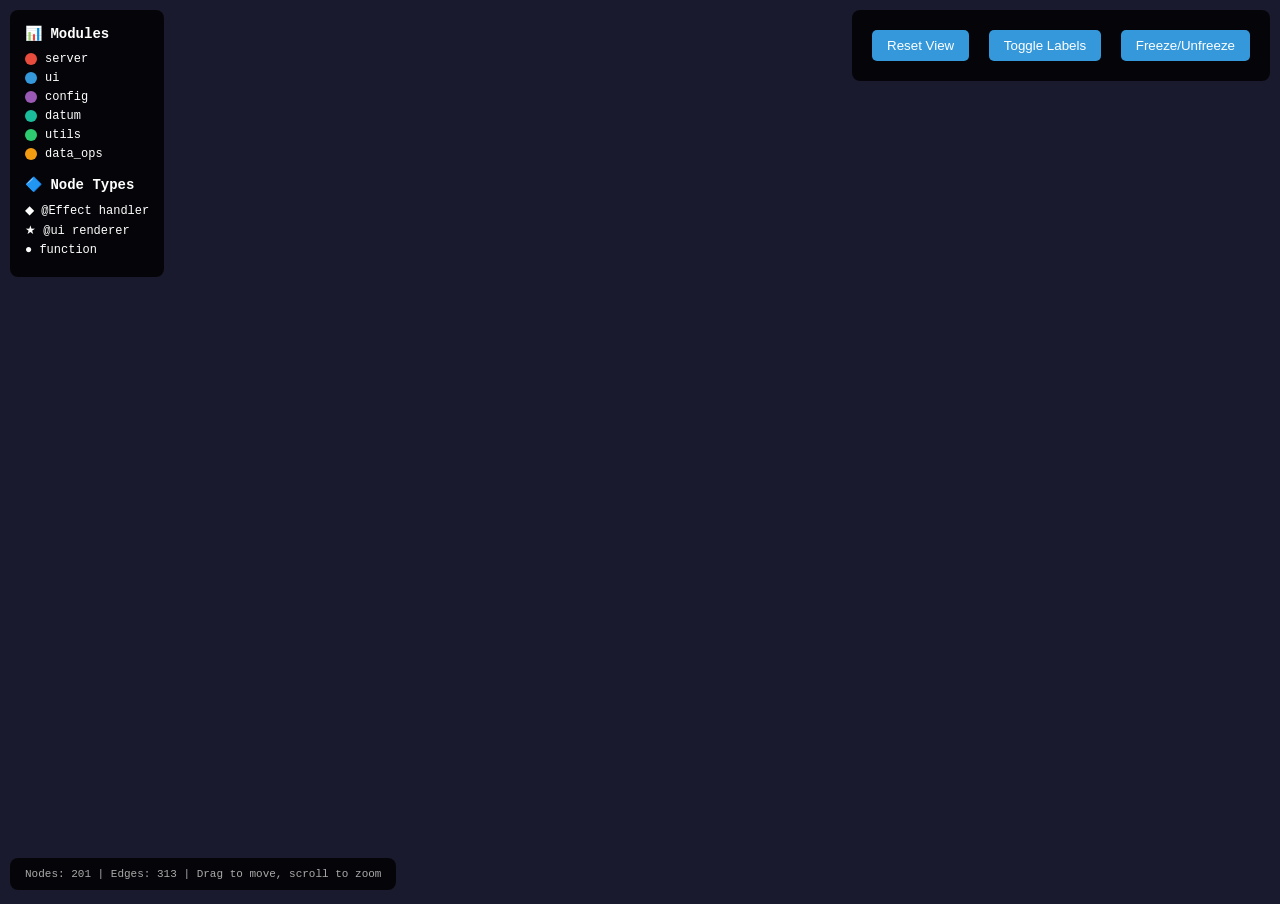
==== qcmetric/app_graph.html @ 16277277 "docs: adding tooling and qc checks for function relations" ====
<!DOCTYPE html>
<html>
<head>
    <meta charset="utf-8">
    <title>App Function Graph - datumTableEditor</title>
    <script src="https://d3js.org/d3.v7.min.js"></script>
    <style>
        body {
            margin: 0;
            background: #1a1a2e;
            font-family: 'Segoe UI', monospace;
            overflow: hidden;
        }
        #graph {
            width: 100vw;
            height: 100vh;
        }
        .node {
            cursor: pointer;
        }
        .node text {
            font-size: 10px;
            fill: white;
            pointer-events: none;
        }
        .link {
            stroke: #555;
            stroke-opacity: 0.6;
            fill: none;
        }
        .tooltip {
            position: absolute;
            background: rgba(0,0,0,0.9);
            color: white;
            padding: 10px;
            border-radius: 5px;
            font-size: 12px;
            pointer-events: none;
            max-width: 300px;
        }
        #legend {
            position: fixed;
            top: 10px;
            left: 10px;
            background: rgba(0,0,0,0.8);
            padding: 15px;
            border-radius: 8px;
            color: white;
            font-size: 12px;
            z-index: 100;
        }
        #legend h3 {
            margin: 0 0 10px 0;
            font-size: 14px;
        }
        .legend-item {
            display: flex;
            align-items: center;
            margin: 5px 0;
        }
        .legend-color {
            width: 12px;
            height: 12px;
            border-radius: 50%;
            margin-right: 8px;
        }
        #controls {
            position: fixed;
            top: 10px;
            right: 10px;
            background: rgba(0,0,0,0.8);
            padding: 15px;
            border-radius: 8px;
            color: white;
            z-index: 100;
        }
        #controls button {
            background: #3498db;
            border: none;
            color: white;
            padding: 8px 15px;
            margin: 5px;
            border-radius: 5px;
            cursor: pointer;
        }
        #controls button:hover {
            background: #2980b9;
        }
        #stats {
            position: fixed;
            bottom: 10px;
            left: 10px;
            background: rgba(0,0,0,0.8);
            padding: 10px 15px;
            border-radius: 8px;
            color: #aaa;
            font-size: 11px;
        }
    </style>
</head>
<body>
    <div id="legend">
        <h3>📊 Modules</h3>
        <div class="legend-item"><div class="legend-color" style="background:#e74c3c"></div>server</div>
        <div class="legend-item"><div class="legend-color" style="background:#3498db"></div>ui</div>
        <div class="legend-item"><div class="legend-color" style="background:#9b59b6"></div>config</div>
        <div class="legend-item"><div class="legend-color" style="background:#1abc9c"></div>datum</div>
        <div class="legend-item"><div class="legend-color" style="background:#2ecc71"></div>utils</div>
        <div class="legend-item"><div class="legend-color" style="background:#f39c12"></div>data_ops</div>
        <h3 style="margin-top:15px">🔷 Node Types</h3>
        <div class="legend-item">◆ @Effect handler</div>
        <div class="legend-item">★ @ui renderer</div>
        <div class="legend-item">● function</div>
    </div>
    
    <div id="controls">
        <button onclick="resetZoom()">Reset View</button>
        <button onclick="toggleLabels()">Toggle Labels</button>
        <button onclick="togglePhysics()">Freeze/Unfreeze</button>
    </div>
    
    <div id="stats">
        Nodes: 201 | Edges: 313 | Drag to move, scroll to zoom
    </div>
    
    <svg id="graph"></svg>
    <div class="tooltip" style="display:none"></div>
    
    <script>
        const data = {"nodes": [{"id": "server.create_server", "label": "create_server", "module": "server", "type": "default", "color": "#e74c3c", "decorators": [], "line": 70}, {"id": "server.load_modifications_log", "label": "load_modifications_log", "module": "server", "type": "default", "color": "#e74c3c", "decorators": [], "line": 98}, {"id": "server.load_data_from_source", "label": "load_data_from_source", "module": "server", "type": "default", "color": "#e74c3c", "decorators": [], "line": 101}, {"id": "server.save_ui_state", "label": "save_ui_state", "module": "server", "type": "default", "color": "#e74c3c", "decorators": [], "line": 104}, {"id": "server.load_ui_state", "label": "load_ui_state", "module": "server", "type": "default", "color": "#e74c3c", "decorators": [], "line": 108}, {"id": "server._get_selected_pks", "label": "_get_selected_pks", "module": "server", "type": "private", "color": "#e74c3c", "decorators": [], "line": 194}, {"id": "server._save_status_to_db", "label": "_save_status_to_db", "module": "server", "type": "private", "color": "#e74c3c", "decorators": [], "line": 209}, {"id": "server._get_row_status", "label": "_get_row_status", "module": "server", "type": "private", "color": "#e74c3c", "decorators": [], "line": 225}, {"id": "server._get_status_counts", "label": "_get_status_counts", "module": "server", "type": "private", "color": "#e74c3c", "decorators": [], "line": 238}, {"id": "server._get_modification_summary", "label": "_get_modification_summary", "module": "server", "type": "private", "color": "#e74c3c", "decorators": [], "line": 243}, {"id": "server._get_filtered_rows", "label": "_get_filtered_rows", "module": "server", "type": "private", "color": "#e74c3c", "decorators": [], "line": 248}, {"id": "server._save_presets", "label": "_save_presets", "module": "server", "type": "private", "color": "#e74c3c", "decorators": [], "line": 272}, {"id": "server._save_active_preset", "label": "_save_active_preset", "module": "server", "type": "private", "color": "#e74c3c", "decorators": [], "line": 275}, {"id": "server._namespace_holder", "label": "_namespace_holder", "module": "server", "type": "render", "color": "#e74c3c", "decorators": ["ui"], "line": 280}, {"id": "server.data_summary", "label": "data_summary", "module": "server", "type": "default", "color": "#e74c3c", "decorators": ["text"], "line": 292}, {"id": "server.stats_histogram", "label": "stats_histogram", "module": "server", "type": "render", "color": "#e74c3c", "decorators": ["ui"], "line": 298}, {"id": "server.current_preset_name", "label": "current_preset_name", "module": "server", "type": "default", "color": "#e74c3c", "decorators": ["text"], "line": 319}, {"id": "server._refresh_presets", "label": "_refresh_presets", "module": "server", "type": "effect", "color": "#e74c3c", "decorators": ["Effect"], "line": 325}, {"id": "server.preset_menu_items", "label": "preset_menu_items", "module": "server", "type": "render", "color": "#e74c3c", "decorators": ["ui"], "line": 340}, {"id": "server.available_columns_modal", "label": "available_columns_modal", "module": "server", "type": "render", "color": "#e74c3c", "decorators": ["ui"], "line": 351}, {"id": "server._update_column_order", "label": "_update_column_order", "module": "server", "type": "effect", "color": "#e74c3c", "decorators": ["Effect"], "line": 359}, {"id": "server._add_column", "label": "_add_column", "module": "server", "type": "effect", "color": "#e74c3c", "decorators": ["Effect"], "line": 367}, {"id": "server._remove_column", "label": "_remove_column", "module": "server", "type": "effect", "color": "#e74c3c", "decorators": ["Effect"], "line": 375}, {"id": "server._sort_column", "label": "_sort_column", "module": "server", "type": "effect", "color": "#e74c3c", "decorators": ["Effect"], "line": 383}, {"id": "server._reset_columns", "label": "_reset_columns", "module": "server", "type": "effect", "color": "#e74c3c", "decorators": ["Effect"], "line": 405}, {"id": "server._update_column_widths", "label": "_update_column_widths", "module": "server", "type": "effect", "color": "#e74c3c", "decorators": ["Effect"], "line": 414}, {"id": "server._load_preset", "label": "_load_preset", "module": "server", "type": "effect", "color": "#e74c3c", "decorators": ["Effect"], "line": 422}, {"id": "server._save_preset", "label": "_save_preset", "module": "server", "type": "effect", "color": "#e74c3c", "decorators": ["Effect"], "line": 443}, {"id": "server._save_current_layout", "label": "_save_current_layout", "module": "server", "type": "effect", "color": "#e74c3c", "decorators": ["Effect"], "line": 458}, {"id": "server._delete_preset", "label": "_delete_preset", "module": "server", "type": "effect", "color": "#e74c3c", "decorators": ["Effect"], "line": 472}, {"id": "server.copy_column_list", "label": "copy_column_list", "module": "server", "type": "render", "color": "#e74c3c", "decorators": ["ui"], "line": 493}, {"id": "server._handle_copy_request", "label": "_handle_copy_request", "module": "server", "type": "effect", "color": "#e74c3c", "decorators": ["Effect"], "line": 502}, {"id": "server.dynamic_filters", "label": "dynamic_filters", "module": "server", "type": "render", "color": "#e74c3c", "decorators": ["ui"], "line": 520}, {"id": "server.available_filter_columns", "label": "available_filter_columns", "module": "server", "type": "render", "color": "#e74c3c", "decorators": ["ui"], "line": 526}, {"id": "server._add_filter", "label": "_add_filter", "module": "server", "type": "effect", "color": "#e74c3c", "decorators": ["Effect"], "line": 536}, {"id": "server._remove_filter", "label": "_remove_filter", "module": "server", "type": "effect", "color": "#e74c3c", "decorators": ["Effect"], "line": 544}, {"id": "server._watch_filter_changes", "label": "_watch_filter_changes", "module": "server", "type": "effect", "color": "#e74c3c", "decorators": ["Effect"], "line": 551}, {"id": "server.pagination_controls", "label": "pagination_controls", "module": "server", "type": "render", "color": "#e74c3c", "decorators": ["ui"], "line": 563}, {"id": "server._sync_rows_per_page", "label": "_sync_rows_per_page", "module": "server", "type": "effect", "color": "#e74c3c", "decorators": ["Effect"], "line": 577}, {"id": "server._first_page", "label": "_first_page", "module": "server", "type": "effect", "color": "#e74c3c", "decorators": ["Effect"], "line": 594}, {"id": "server._prev_page", "label": "_prev_page", "module": "server", "type": "effect", "color": "#e74c3c", "decorators": ["Effect"], "line": 608}, {"id": "server._next_page", "label": "_next_page", "module": "server", "type": "effect", "color": "#e74c3c", "decorators": ["Effect"], "line": 625}, {"id": "server._last_page", "label": "_last_page", "module": "server", "type": "effect", "color": "#e74c3c", "decorators": ["Effect"], "line": 647}, {"id": "server._page_jump", "label": "_page_jump", "module": "server", "type": "effect", "color": "#e74c3c", "decorators": ["Effect"], "line": 666}, {"id": "server._handle_search", "label": "_handle_search", "module": "server", "type": "effect", "color": "#e74c3c", "decorators": ["Effect"], "line": 691}, {"id": "server._reset_page_on_filter_change", "label": "_reset_page_on_filter_change", "module": "server", "type": "effect", "color": "#e74c3c", "decorators": ["Effect"], "line": 700}, {"id": "server.table_container", "label": "table_container", "module": "server", "type": "render", "color": "#e74c3c", "decorators": ["ui"], "line": 718}, {"id": "server.approval_status_ui", "label": "approval_status_ui", "module": "server", "type": "render", "color": "#e74c3c", "decorators": ["ui"], "line": 741}, {"id": "server.modifications_log_ui", "label": "modifications_log_ui", "module": "server", "type": "render", "color": "#e74c3c", "decorators": ["ui"], "line": 746}, {"id": "server._handle_undo", "label": "_handle_undo", "module": "server", "type": "effect", "color": "#e74c3c", "decorators": ["Effect"], "line": 752}, {"id": "server._handle_cell_edit", "label": "_handle_cell_edit", "module": "server", "type": "effect", "color": "#e74c3c", "decorators": ["Effect"], "line": 770}, {"id": "server._save_modifications", "label": "_save_modifications", "module": "server", "type": "effect", "color": "#e74c3c", "decorators": ["Effect"], "line": 812}, {"id": "server._export_status_report", "label": "_export_status_report", "module": "server", "type": "effect", "color": "#e74c3c", "decorators": ["Effect"], "line": 822}, {"id": "server.export_btn", "label": "export_btn", "module": "server", "type": "default", "color": "#e74c3c", "decorators": [], "line": 829}, {"id": "server._reload_data", "label": "_reload_data", "module": "server", "type": "effect", "color": "#e74c3c", "decorators": ["Effect"], "line": 850}, {"id": "server._approve_data", "label": "_approve_data", "module": "server", "type": "effect", "color": "#e74c3c", "decorators": ["Effect"], "line": 860}, {"id": "server._reject_data", "label": "_reject_data", "module": "server", "type": "effect", "color": "#e74c3c", "decorators": ["Effect"], "line": 890}, {"id": "server._clear_approval", "label": "_clear_approval", "module": "server", "type": "effect", "color": "#e74c3c", "decorators": ["Effect"], "line": 919}, {"id": "ui._load_css_files", "label": "_load_css_files", "module": "ui", "type": "private", "color": "#3498db", "decorators": [], "line": 10}, {"id": "ui._load_js_files", "label": "_load_js_files", "module": "ui", "type": "private", "color": "#3498db", "decorators": [], "line": 33}, {"id": "ui.create_app_ui", "label": "create_app_ui", "module": "ui", "type": "default", "color": "#3498db", "decorators": [], "line": 56}, {"id": "config._format_table_name", "label": "_format_table_name", "module": "config", "type": "private", "color": "#9b59b6", "decorators": [], "line": 17}, {"id": "config.ensure_data_dir", "label": "ensure_data_dir", "module": "config", "type": "default", "color": "#9b59b6", "decorators": [], "line": 40}, {"id": "config._load_initial_data", "label": "_load_initial_data", "module": "config", "type": "private", "color": "#9b59b6", "decorators": [], "line": 54}, {"id": "config.load_data_from_source", "label": "load_data_from_source", "module": "config", "type": "default", "color": "#9b59b6", "decorators": [], "line": 61}, {"id": "config._get_datum_client", "label": "_get_datum_client", "module": "config", "type": "private", "color": "#9b59b6", "decorators": [], "line": 69}, {"id": "config._execute_sql_via_datum", "label": "_execute_sql_via_datum", "module": "config", "type": "private", "color": "#9b59b6", "decorators": [], "line": 83}, {"id": "config._load_from_datum", "label": "_load_from_datum", "module": "config", "type": "private", "color": "#9b59b6", "decorators": [], "line": 95}, {"id": "config._load_from_database", "label": "_load_from_database", "module": "config", "type": "private", "color": "#9b59b6", "decorators": [], "line": 166}, {"id": "config._get_display_columns", "label": "_get_display_columns", "module": "config", "type": "private", "color": "#9b59b6", "decorators": [], "line": 252}, {"id": "config._get_modifications_log_path", "label": "_get_modifications_log_path", "module": "config", "type": "private", "color": "#9b59b6", "decorators": [], "line": 280}, {"id": "config.load_modifications_log", "label": "load_modifications_log", "module": "config", "type": "default", "color": "#9b59b6", "decorators": [], "line": 292}, {"id": "config._aggregate_approval_rejection_entries", "label": "_aggregate_approval_rejection_entries", "module": "config", "type": "private", "color": "#9b59b6", "decorators": [], "line": 299}, {"id": "config._load_modifications_from_datum", "label": "_load_modifications_from_datum", "module": "config", "type": "private", "color": "#9b59b6", "decorators": [], "line": 359}, {"id": "config._load_modifications_from_db", "label": "_load_modifications_from_db", "module": "config", "type": "private", "color": "#9b59b6", "decorators": [], "line": 408}, {"id": "config.save_modification_to_db", "label": "save_modification_to_db", "module": "config", "type": "default", "color": "#9b59b6", "decorators": [], "line": 459}, {"id": "config._save_modification_to_datum", "label": "_save_modification_to_datum", "module": "config", "type": "private", "color": "#9b59b6", "decorators": [], "line": 502}, {"id": "config.mark_modification_undone_in_db", "label": "mark_modification_undone_in_db", "module": "config", "type": "default", "color": "#9b59b6", "decorators": [], "line": 532}, {"id": "config._mark_modification_undone_in_datum", "label": "_mark_modification_undone_in_datum", "module": "config", "type": "private", "color": "#9b59b6", "decorators": [], "line": 561}, {"id": "config.update_data_in_db", "label": "update_data_in_db", "module": "config", "type": "default", "color": "#9b59b6", "decorators": [], "line": 574}, {"id": "config._update_data_via_datum", "label": "_update_data_via_datum", "module": "config", "type": "private", "color": "#9b59b6", "decorators": [], "line": 611}, {"id": "config.get_modification_status", "label": "get_modification_status", "module": "config", "type": "default", "color": "#9b59b6", "decorators": [], "line": 644}, {"id": "config.get_all_modification_statuses", "label": "get_all_modification_statuses", "module": "config", "type": "default", "color": "#9b59b6", "decorators": [], "line": 694}, {"id": "config.save_ui_state", "label": "save_ui_state", "module": "config", "type": "default", "color": "#9b59b6", "decorators": [], "line": 763}, {"id": "config.load_ui_state", "label": "load_ui_state", "module": "config", "type": "default", "color": "#9b59b6", "decorators": [], "line": 801}, {"id": "config_instance._format_table_name", "label": "_format_table_name", "module": "config_instance", "type": "private", "color": "#8e44ad", "decorators": [], "line": 18}, {"id": "config_instance.load_config_instance", "label": "load_config_instance", "module": "config_instance", "type": "default", "color": "#8e44ad", "decorators": [], "line": 1665}, {"id": "config_instance.__post_init__", "label": "__post_init__", "module": "config_instance", "type": "private", "color": "#8e44ad", "decorators": [], "line": 53}, {"id": "config_instance._get_engine", "label": "_get_engine", "module": "config_instance", "type": "private", "color": "#8e44ad", "decorators": [], "line": 57}, {"id": "config_instance._load_all", "label": "_load_all", "module": "config_instance", "type": "private", "color": "#8e44ad", "decorators": [], "line": 66}, {"id": "config_instance.ensure_data_dir", "label": "ensure_data_dir", "module": "config_instance", "type": "default", "color": "#8e44ad", "decorators": [], "line": 95}, {"id": "config_instance._load_data", "label": "_load_data", "module": "config_instance", "type": "private", "color": "#8e44ad", "decorators": [], "line": 107}, {"id": "config_instance.invalidate_data_cache", "label": "invalidate_data_cache", "module": "config_instance", "type": "default", "color": "#8e44ad", "decorators": [], "line": 127}, {"id": "config_instance._load_from_database", "label": "_load_from_database", "module": "config_instance", "type": "private", "color": "#8e44ad", "decorators": [], "line": 132}, {"id": "config_instance._apply_field_modifications", "label": "_apply_field_modifications", "module": "config_instance", "type": "private", "color": "#8e44ad", "decorators": [], "line": 187}, {"id": "config_instance.get_edited_cells", "label": "get_edited_cells", "module": "config_instance", "type": "default", "color": "#8e44ad", "decorators": [], "line": 289}, {"id": "config_instance.is_cell_edited", "label": "is_cell_edited", "module": "config_instance", "type": "default", "color": "#8e44ad", "decorators": [], "line": 293}, {"id": "config_instance.get_original_value", "label": "get_original_value", "module": "config_instance", "type": "default", "color": "#8e44ad", "decorators": [], "line": 298}, {"id": "config_instance._load_from_datum", "label": "_load_from_datum", "module": "config_instance", "type": "private", "color": "#8e44ad", "decorators": [], "line": 306}, {"id": "config_instance._apply_field_modifications_datum", "label": "_apply_field_modifications_datum", "module": "config_instance", "type": "private", "color": "#8e44ad", "decorators": [], "line": 362}, {"id": "config_instance._get_display_columns", "label": "_get_display_columns", "module": "config_instance", "type": "private", "color": "#8e44ad", "decorators": [], "line": 468}, {"id": "config_instance.load_modifications_log", "label": "load_modifications_log", "module": "config_instance", "type": "default", "color": "#8e44ad", "decorators": [], "line": 474}, {"id": "config_instance.invalidate_mods_cache", "label": "invalidate_mods_cache", "module": "config_instance", "type": "default", "color": "#8e44ad", "decorators": [], "line": 501}, {"id": "config_instance._load_modifications_from_datum", "label": "_load_modifications_from_datum", "module": "config_instance", "type": "private", "color": "#8e44ad", "decorators": [], "line": 506}, {"id": "config_instance._load_modifications_from_db", "label": "_load_modifications_from_db", "module": "config_instance", "type": "private", "color": "#8e44ad", "decorators": [], "line": 558}, {"id": "config_instance._aggregate_approval_rejection_entries", "label": "_aggregate_approval_rejection_entries", "module": "config_instance", "type": "private", "color": "#8e44ad", "decorators": [], "line": 606}, {"id": "config_instance.reload_data", "label": "reload_data", "module": "config_instance", "type": "default", "color": "#8e44ad", "decorators": [], "line": 654}, {"id": "config_instance.save_modification_to_db", "label": "save_modification_to_db", "module": "config_instance", "type": "default", "color": "#8e44ad", "decorators": [], "line": 660}, {"id": "config_instance._save_modification_to_datum", "label": "_save_modification_to_datum", "module": "config_instance", "type": "private", "color": "#8e44ad", "decorators": [], "line": 705}, {"id": "config_instance.mark_modification_undone_in_db", "label": "mark_modification_undone_in_db", "module": "config_instance", "type": "default", "color": "#8e44ad", "decorators": [], "line": 772}, {"id": "config_instance._mark_modification_undone_datum", "label": "_mark_modification_undone_datum", "module": "config_instance", "type": "private", "color": "#8e44ad", "decorators": [], "line": 803}, {"id": "config_instance.cleanup_corrupted_modifications", "label": "cleanup_corrupted_modifications", "module": "config_instance", "type": "default", "color": "#8e44ad", "decorators": [], "line": 833}, {"id": "config_instance._cleanup_corrupted_modifications_datum", "label": "_cleanup_corrupted_modifications_datum", "module": "config_instance", "type": "private", "color": "#8e44ad", "decorators": [], "line": 842}, {"id": "config_instance.update_data_in_db", "label": "update_data_in_db", "module": "config_instance", "type": "default", "color": "#8e44ad", "decorators": [], "line": 892}, {"id": "config_instance._update_data_in_datum", "label": "_update_data_in_datum", "module": "config_instance", "type": "private", "color": "#8e44ad", "decorators": [], "line": 932}, {"id": "config_instance._ensure_state_table_exists", "label": "_ensure_state_table_exists", "module": "config_instance", "type": "private", "color": "#8e44ad", "decorators": [], "line": 975}, {"id": "config_instance._ensure_state_table_exists_datum", "label": "_ensure_state_table_exists_datum", "module": "config_instance", "type": "private", "color": "#8e44ad", "decorators": [], "line": 1030}, {"id": "config_instance.save_ui_state", "label": "save_ui_state", "module": "config_instance", "type": "default", "color": "#8e44ad", "decorators": [], "line": 1091}, {"id": "config_instance._save_ui_state_datum", "label": "_save_ui_state_datum", "module": "config_instance", "type": "private", "color": "#8e44ad", "decorators": [], "line": 1158}, {"id": "config_instance.load_ui_state", "label": "load_ui_state", "module": "config_instance", "type": "default", "color": "#8e44ad", "decorators": [], "line": 1220}, {"id": "config_instance._load_ui_state_datum", "label": "_load_ui_state_datum", "module": "config_instance", "type": "private", "color": "#8e44ad", "decorators": [], "line": 1279}, {"id": "config_instance._get_preset_table_name", "label": "_get_preset_table_name", "module": "config_instance", "type": "private", "color": "#8e44ad", "decorators": [], "line": 1335}, {"id": "config_instance._ensure_preset_table_exists", "label": "_ensure_preset_table_exists", "module": "config_instance", "type": "private", "color": "#8e44ad", "decorators": [], "line": 1351}, {"id": "config_instance._ensure_preset_table_exists_datum", "label": "_ensure_preset_table_exists_datum", "module": "config_instance", "type": "private", "color": "#8e44ad", "decorators": [], "line": 1383}, {"id": "config_instance.save_preset", "label": "save_preset", "module": "config_instance", "type": "default", "color": "#8e44ad", "decorators": [], "line": 1418}, {"id": "config_instance._save_preset_datum", "label": "_save_preset_datum", "module": "config_instance", "type": "private", "color": "#8e44ad", "decorators": [], "line": 1463}, {"id": "config_instance.get_presets", "label": "get_presets", "module": "config_instance", "type": "default", "color": "#8e44ad", "decorators": [], "line": 1518}, {"id": "config_instance._get_presets_datum", "label": "_get_presets_datum", "module": "config_instance", "type": "private", "color": "#8e44ad", "decorators": [], "line": 1557}, {"id": "config_instance.delete_preset", "label": "delete_preset", "module": "config_instance", "type": "default", "color": "#8e44ad", "decorators": [], "line": 1603}, {"id": "config_instance._delete_preset_datum", "label": "_delete_preset_datum", "module": "config_instance", "type": "private", "color": "#8e44ad", "decorators": [], "line": 1629}, {"id": "config_instance.get_default_preset", "label": "get_default_preset", "module": "config_instance", "type": "default", "color": "#8e44ad", "decorators": [], "line": 1656}, {"id": "datum.__init__", "label": "__init__", "module": "datum", "type": "private", "color": "#1abc9c", "decorators": [], "line": 113}, {"id": "datum._call_proxy", "label": "_call_proxy", "module": "datum", "type": "private", "color": "#1abc9c", "decorators": [], "line": 128}, {"id": "datum.execute_sql", "label": "execute_sql", "module": "datum", "type": "default", "color": "#1abc9c", "decorators": [], "line": 164}, {"id": "table_utils.build_draggable_header_cell", "label": "build_draggable_header_cell", "module": "table_utils", "type": "default", "color": "#2ecc71", "decorators": [], "line": 12}, {"id": "table_utils.build_table_header", "label": "build_table_header", "module": "table_utils", "type": "default", "color": "#2ecc71", "decorators": [], "line": 38}, {"id": "table_utils.build_status_badge", "label": "build_status_badge", "module": "table_utils", "type": "default", "color": "#2ecc71", "decorators": [], "line": 61}, {"id": "table_utils.build_table_row", "label": "build_table_row", "module": "table_utils", "type": "default", "color": "#2ecc71", "decorators": [], "line": 72}, {"id": "table_utils.build_table_body", "label": "build_table_body", "module": "table_utils", "type": "default", "color": "#2ecc71", "decorators": [], "line": 134}, {"id": "table_utils.build_data_table", "label": "build_data_table", "module": "table_utils", "type": "default", "color": "#2ecc71", "decorators": [], "line": 148}, {"id": "table_utils.build_table_container", "label": "build_table_container", "module": "table_utils", "type": "default", "color": "#2ecc71", "decorators": [], "line": 155}, {"id": "pagination_utils.build_rows_per_page_selector", "label": "build_rows_per_page_selector", "module": "pagination_utils", "type": "default", "color": "#27ae60", "decorators": [], "line": 8}, {"id": "pagination_utils.build_pagination_controls_all", "label": "build_pagination_controls_all", "module": "pagination_utils", "type": "default", "color": "#27ae60", "decorators": [], "line": 28}, {"id": "pagination_utils.build_pagination_controls_paged", "label": "build_pagination_controls_paged", "module": "pagination_utils", "type": "default", "color": "#27ae60", "decorators": [], "line": 37}, {"id": "data_operations._get_row_pk", "label": "_get_row_pk", "module": "data_operations", "type": "private", "color": "#f39c12", "decorators": [], "line": 25}, {"id": "data_operations._pk_to_string", "label": "_pk_to_string", "module": "data_operations", "type": "private", "color": "#f39c12", "decorators": [], "line": 49}, {"id": "data_operations.perform_undo", "label": "perform_undo", "module": "data_operations", "type": "default", "color": "#f39c12", "decorators": [], "line": 63}, {"id": "data_operations.perform_cell_edit", "label": "perform_cell_edit", "module": "data_operations", "type": "default", "color": "#f39c12", "decorators": [], "line": 174}, {"id": "data_operations.save_modifications_to_file", "label": "save_modifications_to_file", "module": "data_operations", "type": "default", "color": "#f39c12", "decorators": [], "line": 247}, {"id": "data_operations.save_log_to_file", "label": "save_log_to_file", "module": "data_operations", "type": "default", "color": "#f39c12", "decorators": [], "line": 270}, {"id": "data_operations.export_csv", "label": "export_csv", "module": "data_operations", "type": "default", "color": "#f39c12", "decorators": [], "line": 280}, {"id": "data_operations.export_status_report", "label": "export_status_report", "module": "data_operations", "type": "default", "color": "#f39c12", "decorators": [], "line": 291}, {"id": "data_operations.create_approval_entry", "label": "create_approval_entry", "module": "data_operations", "type": "default", "color": "#f39c12", "decorators": [], "line": 315}, {"id": "data_operations.create_rejection_entry", "label": "create_rejection_entry", "module": "data_operations", "type": "default", "color": "#f39c12", "decorators": [], "line": 334}, {"id": "data_operations.get_selected_row_indices", "label": "get_selected_row_indices", "module": "data_operations", "type": "default", "color": "#f39c12", "decorators": [], "line": 353}, {"id": "data_operations.get_copy_column_values", "label": "get_copy_column_values", "module": "data_operations", "type": "default", "color": "#f39c12", "decorators": [], "line": 365}, {"id": "data_operations.get_paginated_indices", "label": "get_paginated_indices", "module": "data_operations", "type": "default", "color": "#f39c12", "decorators": [], "line": 389}, {"id": "data_operations.calculate_pagination", "label": "calculate_pagination", "module": "data_operations", "type": "default", "color": "#f39c12", "decorators": [], "line": 404}, {"id": "filter_utils.get_filtered_rows", "label": "get_filtered_rows", "module": "filter_utils", "type": "default", "color": "#e67e22", "decorators": [], "line": 9}, {"id": "preset_utils._load_app_config", "label": "_load_app_config", "module": "preset_utils", "type": "private", "color": "#d35400", "decorators": [], "line": 28}, {"id": "preset_utils._load_full_config", "label": "_load_full_config", "module": "preset_utils", "type": "private", "color": "#d35400", "decorators": [], "line": 41}, {"id": "preset_utils._is_database_enabled", "label": "_is_database_enabled", "module": "preset_utils", "type": "private", "color": "#d35400", "decorators": [], "line": 51}, {"id": "preset_utils._get_presets_service", "label": "_get_presets_service", "module": "preset_utils", "type": "private", "color": "#d35400", "decorators": [], "line": 57}, {"id": "preset_utils._get_username", "label": "_get_username", "module": "preset_utils", "type": "private", "color": "#d35400", "decorators": [], "line": 70}, {"id": "preset_utils._is_datum_mode", "label": "_is_datum_mode", "module": "preset_utils", "type": "private", "color": "#d35400", "decorators": [], "line": 77}, {"id": "preset_utils._get_config_instance", "label": "_get_config_instance", "module": "preset_utils", "type": "private", "color": "#d35400", "decorators": [], "line": 93}, {"id": "preset_utils.load_presets", "label": "load_presets", "module": "preset_utils", "type": "default", "color": "#d35400", "decorators": [], "line": 104}, {"id": "preset_utils.save_presets", "label": "save_presets", "module": "preset_utils", "type": "default", "color": "#d35400", "decorators": [], "line": 197}, {"id": "preset_utils.load_active_preset", "label": "load_active_preset", "module": "preset_utils", "type": "default", "color": "#d35400", "decorators": [], "line": 288}, {"id": "preset_utils.save_active_preset", "label": "save_active_preset", "module": "preset_utils", "type": "default", "color": "#d35400", "decorators": [], "line": 335}, {"id": "modal_utils.build_current_column_tag", "label": "build_current_column_tag", "module": "modal_utils", "type": "default", "color": "#c0392b", "decorators": [], "line": 9}, {"id": "modal_utils.build_available_column_tag", "label": "build_available_column_tag", "module": "modal_utils", "type": "default", "color": "#c0392b", "decorators": [], "line": 23}, {"id": "modal_utils.build_columns_modal_content", "label": "build_columns_modal_content", "module": "modal_utils", "type": "default", "color": "#c0392b", "decorators": [], "line": 33}, {"id": "modal_utils.build_preset_menu_items", "label": "build_preset_menu_items", "module": "modal_utils", "type": "default", "color": "#c0392b", "decorators": [], "line": 60}, {"id": "modal_utils.build_copy_column_buttons", "label": "build_copy_column_buttons", "module": "modal_utils", "type": "default", "color": "#c0392b", "decorators": [], "line": 85}, {"id": "modal_utils.build_filter_column_buttons", "label": "build_filter_column_buttons", "module": "modal_utils", "type": "default", "color": "#c0392b", "decorators": [], "line": 101}, {"id": "modal_utils.build_dynamic_filter_element", "label": "build_dynamic_filter_element", "module": "modal_utils", "type": "default", "color": "#c0392b", "decorators": [], "line": 120}, {"id": "modal_utils.build_dynamic_filters_panel", "label": "build_dynamic_filters_panel", "module": "modal_utils", "type": "default", "color": "#c0392b", "decorators": [], "line": 141}, {"id": "column_utils.parse_column_value", "label": "parse_column_value", "module": "column_utils", "type": "default", "color": "#16a085", "decorators": [], "line": 10}, {"id": "column_utils.parse_column_order", "label": "parse_column_order", "module": "column_utils", "type": "default", "color": "#16a085", "decorators": [], "line": 17}, {"id": "column_utils.add_column_to_list", "label": "add_column_to_list", "module": "column_utils", "type": "default", "color": "#16a085", "decorators": [], "line": 24}, {"id": "column_utils.remove_column_from_list", "label": "remove_column_from_list", "module": "column_utils", "type": "default", "color": "#16a085", "decorators": [], "line": 32}, {"id": "column_utils.sort_dataframe", "label": "sort_dataframe", "module": "column_utils", "type": "default", "color": "#16a085", "decorators": [], "line": 40}, {"id": "column_utils.get_preset_columns_and_widths", "label": "get_preset_columns_and_widths", "module": "column_utils", "type": "default", "color": "#16a085", "decorators": [], "line": 48}, {"id": "column_utils.create_preset_data", "label": "create_preset_data", "module": "column_utils", "type": "default", "color": "#16a085", "decorators": [], "line": 59}, {"id": "column_utils.get_ordered_columns", "label": "get_ordered_columns", "module": "column_utils", "type": "default", "color": "#16a085", "decorators": [], "line": 67}, {"id": "event_handlers.process_approval_action", "label": "process_approval_action", "module": "event_handlers", "type": "default", "color": "#2980b9", "decorators": [], "line": 10}, {"id": "event_handlers.process_rejection_action", "label": "process_rejection_action", "module": "event_handlers", "type": "default", "color": "#2980b9", "decorators": [], "line": 37}, {"id": "event_handlers.process_undo_action", "label": "process_undo_action", "module": "event_handlers", "type": "default", "color": "#2980b9", "decorators": [], "line": 64}, {"id": "event_handlers.process_cell_edit_action", "label": "process_cell_edit_action", "module": "event_handlers", "type": "default", "color": "#2980b9", "decorators": [], "line": 76}, {"id": "process_mods.main", "label": "main", "module": "process_mods", "type": "default", "color": "#8e44ad", "decorators": [], "line": 229}, {"id": "process_mods.__init__", "label": "__init__", "module": "process_mods", "type": "private", "color": "#8e44ad", "decorators": [], "line": 15}, {"id": "process_mods.load_original_data", "label": "load_original_data", "module": "process_mods", "type": "default", "color": "#8e44ad", "decorators": [], "line": 25}, {"id": "process_mods.load_modifications", "label": "load_modifications", "module": "process_mods", "type": "default", "color": "#8e44ad", "decorators": [], "line": 29}, {"id": "process_mods.apply_modifications", "label": "apply_modifications", "module": "process_mods", "type": "default", "color": "#8e44ad", "decorators": [], "line": 36}, {"id": "process_mods.get_change_summary", "label": "get_change_summary", "module": "process_mods", "type": "default", "color": "#8e44ad", "decorators": [], "line": 66}, {"id": "process_mods.export_transformations", "label": "export_transformations", "module": "process_mods", "type": "default", "color": "#8e44ad", "decorators": [], "line": 101}, {"id": "process_mods._export_as_csv", "label": "_export_as_csv", "module": "process_mods", "type": "private", "color": "#8e44ad", "decorators": [], "line": 121}, {"id": "process_mods._export_as_json", "label": "_export_as_json", "module": "process_mods", "type": "private", "color": "#8e44ad", "decorators": [], "line": 139}, {"id": "process_mods._export_as_sql", "label": "_export_as_sql", "module": "process_mods", "type": "private", "color": "#8e44ad", "decorators": [], "line": 146}, {"id": "process_mods.process_and_save", "label": "process_and_save", "module": "process_mods", "type": "default", "color": "#8e44ad", "decorators": [], "line": 169}], "links": [{"source": "server.create_server", "target": "modal_utils.build_copy_column_buttons"}, {"source": "server.create_server", "target": "data_operations.export_status_report"}, {"source": "server.create_server", "target": "server._get_modification_summary"}, {"source": "server.create_server", "target": "config_instance.load_config_instance"}, {"source": "server.create_server", "target": "config_instance.delete_preset"}, {"source": "server.create_server", "target": "server._save_status_to_db"}, {"source": "server.create_server", "target": "column_utils.get_ordered_columns"}, {"source": "server.create_server", "target": "pagination_utils.build_pagination_controls_paged"}, {"source": "server.create_server", "target": "config_instance.save_modification_to_db"}, {"source": "server.create_server", "target": "modal_utils.build_preset_menu_items"}, {"source": "server.create_server", "target": "modal_utils.build_columns_modal_content"}, {"source": "server.create_server", "target": "server._get_status_counts"}, {"source": "server.create_server", "target": "server._get_filtered_rows"}, {"source": "server.create_server", "target": "data_operations.calculate_pagination"}, {"source": "server.create_server", "target": "data_operations.save_modifications_to_file"}, {"source": "server.create_server", "target": "table_utils.build_table_container"}, {"source": "server.create_server", "target": "column_utils.parse_column_value"}, {"source": "server.create_server", "target": "config_instance.load_ui_state"}, {"source": "server.create_server", "target": "preset_utils.save_active_preset"}, {"source": "server.create_server", "target": "preset_utils.save_presets"}, {"source": "server.create_server", "target": "event_handlers.process_undo_action"}, {"source": "server.create_server", "target": "column_utils.get_preset_columns_and_widths"}, {"source": "server.create_server", "target": "data_operations.perform_undo"}, {"source": "server.create_server", "target": "data_operations.perform_cell_edit"}, {"source": "server.create_server", "target": "server._get_selected_pks"}, {"source": "server.create_server", "target": "column_utils.add_column_to_list"}, {"source": "server.create_server", "target": "column_utils.remove_column_from_list"}, {"source": "server.create_server", "target": "data_operations.create_approval_entry"}, {"source": "server.create_server", "target": "data_operations.get_paginated_indices"}, {"source": "server.create_server", "target": "filter_utils.get_filtered_rows"}, {"source": "server.create_server", "target": "data_operations.save_log_to_file"}, {"source": "server.create_server", "target": "server._save_active_preset"}, {"source": "server.create_server", "target": "config.load_data_from_source"}, {"source": "server.create_server", "target": "config_instance.save_ui_state"}, {"source": "server.create_server", "target": "config_instance.get_edited_cells"}, {"source": "server.create_server", "target": "preset_utils.load_active_preset"}, {"source": "server.create_server", "target": "data_operations.create_rejection_entry"}, {"source": "server.create_server", "target": "modal_utils.build_dynamic_filters_panel"}, {"source": "server.create_server", "target": "pagination_utils.build_pagination_controls_all"}, {"source": "server.create_server", "target": "data_operations.get_selected_row_indices"}, {"source": "server.create_server", "target": "config_instance.reload_data"}, {"source": "server.create_server", "target": "event_handlers.process_cell_edit_action"}, {"source": "server.create_server", "target": "column_utils.create_preset_data"}, {"source": "server.create_server", "target": "column_utils.parse_column_order"}, {"source": "server.create_server", "target": "column_utils.sort_dataframe"}, {"source": "server.create_server", "target": "server._save_presets"}, {"source": "server.create_server", "target": "preset_utils.load_presets"}, {"source": "server.create_server", "target": "modal_utils.build_filter_column_buttons"}, {"source": "server.create_server", "target": "config_instance.load_modifications_log"}, {"source": "server.load_modifications_log", "target": "config_instance.load_modifications_log"}, {"source": "server.load_data_from_source", "target": "config_instance.reload_data"}, {"source": "server.save_ui_state", "target": "config_instance.save_ui_state"}, {"source": "server.load_ui_state", "target": "config_instance.load_ui_state"}, {"source": "server._save_status_to_db", "target": "config_instance.save_modification_to_db"}, {"source": "server._get_filtered_rows", "target": "filter_utils.get_filtered_rows"}, {"source": "server._save_presets", "target": "preset_utils.save_presets"}, {"source": "server._save_active_preset", "target": "preset_utils.save_active_preset"}, {"source": "server.stats_histogram", "target": "server._get_status_counts"}, {"source": "server._refresh_presets", "target": "preset_utils.load_presets"}, {"source": "server.preset_menu_items", "target": "modal_utils.build_preset_menu_items"}, {"source": "server.available_columns_modal", "target": "modal_utils.build_columns_modal_content"}, {"source": "server._update_column_order", "target": "column_utils.parse_column_order"}, {"source": "server._add_column", "target": "column_utils.parse_column_value"}, {"source": "server._add_column", "target": "column_utils.add_column_to_list"}, {"source": "server._remove_column", "target": "column_utils.remove_column_from_list"}, {"source": "server._remove_column", "target": "column_utils.parse_column_value"}, {"source": "server._sort_column", "target": "config_instance.save_ui_state"}, {"source": "server._sort_column", "target": "column_utils.sort_dataframe"}, {"source": "server._reset_columns", "target": "server._save_active_preset"}, {"source": "server._load_preset", "target": "server._save_active_preset"}, {"source": "server._load_preset", "target": "config_instance.save_ui_state"}, {"source": "server._load_preset", "target": "column_utils.get_preset_columns_and_widths"}, {"source": "server._save_preset", "target": "column_utils.create_preset_data"}, {"source": "server._save_preset", "target": "server._save_active_preset"}, {"source": "server._save_preset", "target": "server._save_presets"}, {"source": "server._save_current_layout", "target": "column_utils.create_preset_data"}, {"source": "server._save_current_layout", "target": "server._save_presets"}, {"source": "server._delete_preset", "target": "server._save_active_preset"}, {"source": "server._delete_preset", "target": "config_instance.delete_preset"}, {"source": "server._delete_preset", "target": "column_utils.get_preset_columns_and_widths"}, {"source": "server._delete_preset", "target": "server._save_presets"}, {"source": "server.copy_column_list", "target": "column_utils.get_ordered_columns"}, {"source": "server.copy_column_list", "target": "modal_utils.build_copy_column_buttons"}, {"source": "server._handle_copy_request", "target": "server._get_filtered_rows"}, {"source": "server.dynamic_filters", "target": "modal_utils.build_dynamic_filters_panel"}, {"source": "server.available_filter_columns", "target": "modal_utils.build_filter_column_buttons"}, {"source": "server.pagination_controls", "target": "data_operations.calculate_pagination"}, {"source": "server.pagination_controls", "target": "pagination_utils.build_pagination_controls_all"}, {"source": "server.pagination_controls", "target": "pagination_utils.build_pagination_controls_paged"}, {"source": "server.pagination_controls", "target": "server._get_filtered_rows"}, {"source": "server._first_page", "target": "config_instance.save_ui_state"}, {"source": "server._prev_page", "target": "config_instance.save_ui_state"}, {"source": "server._next_page", "target": "config_instance.save_ui_state"}, {"source": "server._next_page", "target": "server._get_filtered_rows"}, {"source": "server._last_page", "target": "config_instance.save_ui_state"}, {"source": "server._last_page", "target": "server._get_filtered_rows"}, {"source": "server._page_jump", "target": "config_instance.save_ui_state"}, {"source": "server._page_jump", "target": "server._get_filtered_rows"}, {"source": "server._reset_page_on_filter_change", "target": "config_instance.save_ui_state"}, {"source": "server.table_container", "target": "data_operations.get_paginated_indices"}, {"source": "server.table_container", "target": "table_utils.build_table_container"}, {"source": "server.table_container", "target": "server._get_filtered_rows"}, {"source": "server._handle_undo", "target": "event_handlers.process_undo_action"}, {"source": "server._handle_undo", "target": "data_operations.perform_undo"}, {"source": "server._handle_undo", "target": "data_operations.save_log_to_file"}, {"source": "server._handle_cell_edit", "target": "event_handlers.process_cell_edit_action"}, {"source": "server._handle_cell_edit", "target": "data_operations.perform_cell_edit"}, {"source": "server._handle_cell_edit", "target": "data_operations.save_log_to_file"}, {"source": "server._save_modifications", "target": "data_operations.save_modifications_to_file"}, {"source": "server._export_status_report", "target": "server._get_modification_summary"}, {"source": "server._export_status_report", "target": "data_operations.export_status_report"}, {"source": "server.export_btn", "target": "data_operations.get_selected_row_indices"}, {"source": "server._reload_data", "target": "config.load_data_from_source"}, {"source": "server._reload_data", "target": "config_instance.load_modifications_log"}, {"source": "server._approve_data", "target": "data_operations.create_approval_entry"}, {"source": "server._approve_data", "target": "server._get_selected_pks"}, {"source": "server._approve_data", "target": "server._save_status_to_db"}, {"source": "server._approve_data", "target": "data_operations.get_selected_row_indices"}, {"source": "server._approve_data", "target": "data_operations.save_log_to_file"}, {"source": "server._reject_data", "target": "server._get_selected_pks"}, {"source": "server._reject_data", "target": "server._save_status_to_db"}, {"source": "server._reject_data", "target": "data_operations.get_selected_row_indices"}, {"source": "server._reject_data", "target": "data_operations.create_rejection_entry"}, {"source": "server._reject_data", "target": "data_operations.save_log_to_file"}, {"source": "ui.create_app_ui", "target": "ui._load_js_files"}, {"source": "ui.create_app_ui", "target": "ui._load_css_files"}, {"source": "ui.create_app_ui", "target": "config_instance.load_config_instance"}, {"source": "config._load_initial_data", "target": "config_instance._load_from_database"}, {"source": "config._load_initial_data", "target": "config_instance._load_from_datum"}, {"source": "config.load_data_from_source", "target": "config._load_initial_data"}, {"source": "config._execute_sql_via_datum", "target": "datum.execute_sql"}, {"source": "config._execute_sql_via_datum", "target": "config._get_datum_client"}, {"source": "config._load_from_datum", "target": "config._execute_sql_via_datum"}, {"source": "config._load_from_datum", "target": "config_instance._format_table_name"}, {"source": "config._load_from_database", "target": "config_instance._format_table_name"}, {"source": "config.load_modifications_log", "target": "config_instance._load_modifications_from_datum"}, {"source": "config.load_modifications_log", "target": "config_instance._load_modifications_from_db"}, {"source": "config._load_modifications_from_datum", "target": "config._execute_sql_via_datum"}, {"source": "config._load_modifications_from_datum", "target": "config_instance._format_table_name"}, {"source": "config._load_modifications_from_datum", "target": "config_instance._aggregate_approval_rejection_entries"}, {"source": "config._load_modifications_from_db", "target": "config_instance._format_table_name"}, {"source": "config._load_modifications_from_db", "target": "config_instance._aggregate_approval_rejection_entries"}, {"source": "config.save_modification_to_db", "target": "config_instance._save_modification_to_datum"}, {"source": "config.save_modification_to_db", "target": "config_instance._format_table_name"}, {"source": "config._save_modification_to_datum", "target": "config._execute_sql_via_datum"}, {"source": "config._save_modification_to_datum", "target": "config_instance._format_table_name"}, {"source": "config.mark_modification_undone_in_db", "target": "config._mark_modification_undone_in_datum"}, {"source": "config.mark_modification_undone_in_db", "target": "config_instance._format_table_name"}, {"source": "config._mark_modification_undone_in_datum", "target": "config._execute_sql_via_datum"}, {"source": "config._mark_modification_undone_in_datum", "target": "config_instance._format_table_name"}, {"source": "config.update_data_in_db", "target": "config_instance._format_table_name"}, {"source": "config.update_data_in_db", "target": "config._update_data_via_datum"}, {"source": "config._update_data_via_datum", "target": "config._execute_sql_via_datum"}, {"source": "config._update_data_via_datum", "target": "config_instance._format_table_name"}, {"source": "config.save_ui_state", "target": "config_instance.save_ui_state"}, {"source": "config.load_ui_state", "target": "config_instance.load_ui_state"}, {"source": "config_instance.__post_init__", "target": "config_instance._load_all"}, {"source": "config_instance._load_all", "target": "config_instance._get_display_columns"}, {"source": "config_instance._load_all", "target": "config_instance._load_data"}, {"source": "config_instance._load_data", "target": "config_instance._load_from_database"}, {"source": "config_instance._load_data", "target": "config_instance._load_from_datum"}, {"source": "config_instance._load_from_database", "target": "config_instance._apply_field_modifications"}, {"source": "config_instance._load_from_database", "target": "config_instance._get_engine"}, {"source": "config_instance._load_from_database", "target": "config_instance._format_table_name"}, {"source": "config_instance._apply_field_modifications", "target": "config_instance._format_table_name"}, {"source": "config_instance._load_from_datum", "target": "config_instance._cleanup_corrupted_modifications_datum"}, {"source": "config_instance._load_from_datum", "target": "config_instance._apply_field_modifications_datum"}, {"source": "config_instance._load_from_datum", "target": "config_instance._format_table_name"}, {"source": "config_instance._load_from_datum", "target": "datum.execute_sql"}, {"source": "config_instance._apply_field_modifications_datum", "target": "datum.execute_sql"}, {"source": "config_instance._apply_field_modifications_datum", "target": "config_instance._format_table_name"}, {"source": "config_instance.load_modifications_log", "target": "config_instance._load_modifications_from_datum"}, {"source": "config_instance.load_modifications_log", "target": "config_instance._load_modifications_from_db"}, {"source": "config_instance._load_modifications_from_datum", "target": "config_instance._format_table_name"}, {"source": "config_instance._load_modifications_from_datum", "target": "config_instance._aggregate_approval_rejection_entries"}, {"source": "config_instance._load_modifications_from_datum", "target": "datum.execute_sql"}, {"source": "config_instance._load_modifications_from_db", "target": "config_instance._get_engine"}, {"source": "config_instance._load_modifications_from_db", "target": "config_instance._format_table_name"}, {"source": "config_instance._load_modifications_from_db", "target": "config_instance._aggregate_approval_rejection_entries"}, {"source": "config_instance.reload_data", "target": "config_instance._load_data"}, {"source": "config_instance.save_modification_to_db", "target": "config_instance._save_modification_to_datum"}, {"source": "config_instance.save_modification_to_db", "target": "config_instance.invalidate_mods_cache"}, {"source": "config_instance.save_modification_to_db", "target": "config_instance._get_engine"}, {"source": "config_instance.save_modification_to_db", "target": "config_instance._format_table_name"}, {"source": "config_instance._save_modification_to_datum", "target": "config_instance.invalidate_mods_cache"}, {"source": "config_instance._save_modification_to_datum", "target": "config_instance._format_table_name"}, {"source": "config_instance._save_modification_to_datum", "target": "datum.execute_sql"}, {"source": "config_instance.mark_modification_undone_in_db", "target": "config_instance.invalidate_mods_cache"}, {"source": "config_instance.mark_modification_undone_in_db", "target": "config_instance._get_engine"}, {"source": "config_instance.mark_modification_undone_in_db", "target": "config_instance._format_table_name"}, {"source": "config_instance.mark_modification_undone_in_db", "target": "config_instance._mark_modification_undone_datum"}, {"source": "config_instance._mark_modification_undone_datum", "target": "config_instance.invalidate_mods_cache"}, {"source": "config_instance._mark_modification_undone_datum", "target": "config_instance._format_table_name"}, {"source": "config_instance._mark_modification_undone_datum", "target": "datum.execute_sql"}, {"source": "config_instance.cleanup_corrupted_modifications", "target": "config_instance._cleanup_corrupted_modifications_datum"}, {"source": "config_instance._cleanup_corrupted_modifications_datum", "target": "config_instance._format_table_name"}, {"source": "config_instance._cleanup_corrupted_modifications_datum", "target": "datum.execute_sql"}, {"source": "config_instance.update_data_in_db", "target": "config_instance._get_engine"}, {"source": "config_instance.update_data_in_db", "target": "config_instance._format_table_name"}, {"source": "config_instance.update_data_in_db", "target": "config_instance._update_data_in_datum"}, {"source": "config_instance._update_data_in_datum", "target": "config_instance._format_table_name"}, {"source": "config_instance._update_data_in_datum", "target": "datum.execute_sql"}, {"source": "config_instance._ensure_state_table_exists", "target": "config_instance._ensure_state_table_exists_datum"}, {"source": "config_instance._ensure_state_table_exists", "target": "config_instance._get_engine"}, {"source": "config_instance._ensure_state_table_exists", "target": "config_instance._format_table_name"}, {"source": "config_instance._ensure_state_table_exists_datum", "target": "config_instance._format_table_name"}, {"source": "config_instance._ensure_state_table_exists_datum", "target": "datum.execute_sql"}, {"source": "config_instance.save_ui_state", "target": "config_instance._get_engine"}, {"source": "config_instance.save_ui_state", "target": "config_instance._format_table_name"}, {"source": "config_instance.save_ui_state", "target": "config_instance._save_ui_state_datum"}, {"source": "config_instance._save_ui_state_datum", "target": "config_instance._ensure_state_table_exists"}, {"source": "config_instance._save_ui_state_datum", "target": "config_instance._format_table_name"}, {"source": "config_instance._save_ui_state_datum", "target": "datum.execute_sql"}, {"source": "config_instance.load_ui_state", "target": "config_instance._ensure_state_table_exists"}, {"source": "config_instance.load_ui_state", "target": "config_instance._get_engine"}, {"source": "config_instance.load_ui_state", "target": "config_instance._load_ui_state_datum"}, {"source": "config_instance.load_ui_state", "target": "config_instance._format_table_name"}, {"source": "config_instance._load_ui_state_datum", "target": "config_instance._ensure_state_table_exists"}, {"source": "config_instance._load_ui_state_datum", "target": "config_instance._format_table_name"}, {"source": "config_instance._load_ui_state_datum", "target": "datum.execute_sql"}, {"source": "config_instance._ensure_preset_table_exists", "target": "config_instance._ensure_preset_table_exists_datum"}, {"source": "config_instance._ensure_preset_table_exists", "target": "config_instance._get_engine"}, {"source": "config_instance._ensure_preset_table_exists", "target": "config_instance._format_table_name"}, {"source": "config_instance._ensure_preset_table_exists", "target": "config_instance._get_preset_table_name"}, {"source": "config_instance._ensure_preset_table_exists_datum", "target": "config_instance._format_table_name"}, {"source": "config_instance._ensure_preset_table_exists_datum", "target": "datum.execute_sql"}, {"source": "config_instance._ensure_preset_table_exists_datum", "target": "config_instance._get_preset_table_name"}, {"source": "config_instance.save_preset", "target": "config_instance._get_engine"}, {"source": "config_instance.save_preset", "target": "config_instance._format_table_name"}, {"source": "config_instance.save_preset", "target": "config_instance._ensure_preset_table_exists"}, {"source": "config_instance.save_preset", "target": "config_instance._get_preset_table_name"}, {"source": "config_instance.save_preset", "target": "config_instance._save_preset_datum"}, {"source": "config_instance._save_preset_datum", "target": "config_instance._format_table_name"}, {"source": "config_instance._save_preset_datum", "target": "datum.execute_sql"}, {"source": "config_instance._save_preset_datum", "target": "config_instance._get_preset_table_name"}, {"source": "config_instance.get_presets", "target": "config_instance._get_presets_datum"}, {"source": "config_instance.get_presets", "target": "config_instance._get_engine"}, {"source": "config_instance.get_presets", "target": "config_instance._format_table_name"}, {"source": "config_instance.get_presets", "target": "config_instance._ensure_preset_table_exists"}, {"source": "config_instance.get_presets", "target": "config_instance._get_preset_table_name"}, {"source": "config_instance._get_presets_datum", "target": "config_instance._format_table_name"}, {"source": "config_instance._get_presets_datum", "target": "datum.execute_sql"}, {"source": "config_instance._get_presets_datum", "target": "config_instance._get_preset_table_name"}, {"source": "config_instance.delete_preset", "target": "config_instance._get_engine"}, {"source": "config_instance.delete_preset", "target": "config_instance._format_table_name"}, {"source": "config_instance.delete_preset", "target": "config_instance._delete_preset_datum"}, {"source": "config_instance.delete_preset", "target": "config_instance._get_preset_table_name"}, {"source": "config_instance._delete_preset_datum", "target": "config_instance._format_table_name"}, {"source": "config_instance._delete_preset_datum", "target": "datum.execute_sql"}, {"source": "config_instance._delete_preset_datum", "target": "config_instance._get_preset_table_name"}, {"source": "config_instance.get_default_preset", "target": "config_instance.get_presets"}, {"source": "datum.execute_sql", "target": "datum._call_proxy"}, {"source": "table_utils.build_table_header", "target": "table_utils.build_draggable_header_cell"}, {"source": "table_utils.build_table_row", "target": "table_utils.build_status_badge"}, {"source": "table_utils.build_table_body", "target": "table_utils.build_table_row"}, {"source": "table_utils.build_data_table", "target": "table_utils.build_table_body"}, {"source": "table_utils.build_data_table", "target": "table_utils.build_table_header"}, {"source": "table_utils.build_table_container", "target": "table_utils.build_data_table"}, {"source": "pagination_utils.build_pagination_controls_all", "target": "pagination_utils.build_rows_per_page_selector"}, {"source": "pagination_utils.build_pagination_controls_paged", "target": "pagination_utils.build_rows_per_page_selector"}, {"source": "data_operations.perform_undo", "target": "config_instance.save_modification_to_db"}, {"source": "data_operations.perform_undo", "target": "config_instance.update_data_in_db"}, {"source": "data_operations.perform_undo", "target": "config_instance.mark_modification_undone_in_db"}, {"source": "data_operations.perform_undo", "target": "data_operations._pk_to_string"}, {"source": "data_operations.perform_cell_edit", "target": "data_operations._get_row_pk"}, {"source": "data_operations.perform_cell_edit", "target": "config_instance.save_modification_to_db"}, {"source": "data_operations.perform_cell_edit", "target": "config_instance.update_data_in_db"}, {"source": "data_operations.perform_cell_edit", "target": "data_operations._pk_to_string"}, {"source": "data_operations.save_modifications_to_file", "target": "data_operations.save_log_to_file"}, {"source": "preset_utils._is_database_enabled", "target": "preset_utils._load_app_config"}, {"source": "preset_utils._get_username", "target": "preset_utils._load_app_config"}, {"source": "preset_utils._is_datum_mode", "target": "preset_utils._load_full_config"}, {"source": "preset_utils._get_config_instance", "target": "preset_utils._get_username"}, {"source": "preset_utils.load_presets", "target": "preset_utils._get_config_instance"}, {"source": "preset_utils.load_presets", "target": "preset_utils._get_presets_service"}, {"source": "preset_utils.load_presets", "target": "config_instance.get_presets"}, {"source": "preset_utils.load_presets", "target": "preset_utils._is_database_enabled"}, {"source": "preset_utils.load_presets", "target": "preset_utils._get_username"}, {"source": "preset_utils.load_presets", "target": "config_instance._get_preset_table_name"}, {"source": "preset_utils.load_presets", "target": "preset_utils._is_datum_mode"}, {"source": "preset_utils.save_presets", "target": "preset_utils._get_config_instance"}, {"source": "preset_utils.save_presets", "target": "config_instance.save_preset"}, {"source": "preset_utils.save_presets", "target": "config_instance.delete_preset"}, {"source": "preset_utils.save_presets", "target": "preset_utils._get_presets_service"}, {"source": "preset_utils.save_presets", "target": "config_instance.get_presets"}, {"source": "preset_utils.save_presets", "target": "preset_utils._is_database_enabled"}, {"source": "preset_utils.save_presets", "target": "preset_utils._get_username"}, {"source": "preset_utils.save_presets", "target": "preset_utils._is_datum_mode"}, {"source": "preset_utils.load_active_preset", "target": "preset_utils._get_config_instance"}, {"source": "preset_utils.load_active_preset", "target": "preset_utils._get_presets_service"}, {"source": "preset_utils.load_active_preset", "target": "preset_utils._is_database_enabled"}, {"source": "preset_utils.load_active_preset", "target": "preset_utils._get_username"}, {"source": "preset_utils.load_active_preset", "target": "config_instance.get_default_preset"}, {"source": "preset_utils.load_active_preset", "target": "preset_utils._is_datum_mode"}, {"source": "preset_utils.save_active_preset", "target": "preset_utils._get_config_instance"}, {"source": "preset_utils.save_active_preset", "target": "config_instance.save_preset"}, {"source": "preset_utils.save_active_preset", "target": "preset_utils._get_presets_service"}, {"source": "preset_utils.save_active_preset", "target": "config_instance.get_presets"}, {"source": "preset_utils.save_active_preset", "target": "preset_utils._is_database_enabled"}, {"source": "preset_utils.save_active_preset", "target": "preset_utils._get_username"}, {"source": "preset_utils.save_active_preset", "target": "preset_utils._is_datum_mode"}, {"source": "modal_utils.build_columns_modal_content", "target": "modal_utils.build_available_column_tag"}, {"source": "modal_utils.build_columns_modal_content", "target": "modal_utils.build_current_column_tag"}, {"source": "modal_utils.build_dynamic_filters_panel", "target": "modal_utils.build_dynamic_filter_element"}, {"source": "process_mods.main", "target": "process_mods.process_and_save"}, {"source": "process_mods.export_transformations", "target": "process_mods._export_as_json"}, {"source": "process_mods.export_transformations", "target": "process_mods._export_as_csv"}, {"source": "process_mods.export_transformations", "target": "process_mods._export_as_sql"}, {"source": "process_mods.process_and_save", "target": "process_mods.apply_modifications"}, {"source": "process_mods.process_and_save", "target": "process_mods.get_change_summary"}, {"source": "process_mods.process_and_save", "target": "process_mods.load_modifications"}, {"source": "process_mods.process_and_save", "target": "process_mods.load_original_data"}, {"source": "process_mods.process_and_save", "target": "process_mods.export_transformations"}]};
        
        const width = window.innerWidth;
        const height = window.innerHeight;
        
        const svg = d3.select("#graph")
            .attr("width", width)
            .attr("height", height);
        
        const g = svg.append("g");
        
        // Zoom behavior
        const zoom = d3.zoom()
            .scaleExtent([0.1, 4])
            .on("zoom", (event) => g.attr("transform", event.transform));
        svg.call(zoom);
        
        // Arrow marker
        svg.append("defs").append("marker")
            .attr("id", "arrowhead")
            .attr("viewBox", "-0 -5 10 10")
            .attr("refX", 20)
            .attr("refY", 0)
            .attr("orient", "auto")
            .attr("markerWidth", 6)
            .attr("markerHeight", 6)
            .append("path")
            .attr("d", "M 0,-5 L 10,0 L 0,5")
            .attr("fill", "#555");
        
        // Force simulation
        const simulation = d3.forceSimulation(data.nodes)
            .force("link", d3.forceLink(data.links).id(d => d.id).distance(100))
            .force("charge", d3.forceManyBody().strength(-200))
            .force("center", d3.forceCenter(width / 2, height / 2))
            .force("collision", d3.forceCollide().radius(30));
        
        // Links
        const link = g.append("g")
            .selectAll("path")
            .data(data.links)
            .join("path")
            .attr("class", "link")
            .attr("marker-end", "url(#arrowhead)");
        
        // Nodes
        const node = g.append("g")
            .selectAll("g")
            .data(data.nodes)
            .join("g")
            .attr("class", "node")
            .call(d3.drag()
                .on("start", dragstarted)
                .on("drag", dragged)
                .on("end", dragended));
        
        // Node shapes
        node.each(function(d) {
            const el = d3.select(this);
            const size = d.type === 'effect' || d.type === 'render' ? 10 : 7;
            
            if (d.type === 'effect') {
                // Diamond
                el.append("path")
                    .attr("d", d3.symbol().type(d3.symbolDiamond).size(size * 20))
                    .attr("fill", d.color)
                    .attr("stroke", "white")
                    .attr("stroke-width", 1);
            } else if (d.type === 'render') {
                // Star
                el.append("path")
                    .attr("d", d3.symbol().type(d3.symbolStar).size(size * 20))
                    .attr("fill", d.color)
                    .attr("stroke", "white")
                    .attr("stroke-width", 1);
            } else {
                // Circle
                el.append("circle")
                    .attr("r", size)
                    .attr("fill", d.color)
                    .attr("stroke", "white")
                    .attr("stroke-width", 1);
            }
        });
        
        // Labels
        let showLabels = true;
        const labels = node.append("text")
            .text(d => d.label)
            .attr("x", 12)
            .attr("y", 4);
        
        // Tooltip
        const tooltip = d3.select(".tooltip");
        
        node.on("mouseover", function(event, d) {
            tooltip.style("display", "block")
                .html(`<b>${d.id}</b><br>
                       Module: ${d.module}<br>
                       Line: ${d.line}<br>
                       Type: ${d.type}<br>
                       ${d.decorators.length ? 'Decorators: @' + d.decorators.join(', @') : ''}`)
                .style("left", (event.pageX + 10) + "px")
                .style("top", (event.pageY - 10) + "px");
            
            // Highlight connected
            link.style("stroke", l => (l.source.id === d.id || l.target.id === d.id) ? "#fff" : "#555")
                .style("stroke-width", l => (l.source.id === d.id || l.target.id === d.id) ? 2 : 1);
        })
        .on("mouseout", function() {
            tooltip.style("display", "none");
            link.style("stroke", "#555").style("stroke-width", 1);
        });
        
        // Tick
        simulation.on("tick", () => {
            link.attr("d", d => {
                const dx = d.target.x - d.source.x;
                const dy = d.target.y - d.source.y;
                return `M${d.source.x},${d.source.y} L${d.target.x},${d.target.y}`;
            });
            node.attr("transform", d => `translate(${d.x},${d.y})`);
        });
        
        // Drag functions
        function dragstarted(event) {
            if (!event.active) simulation.alphaTarget(0.3).restart();
            event.subject.fx = event.subject.x;
            event.subject.fy = event.subject.y;
        }
        
        function dragged(event) {
            event.subject.fx = event.x;
            event.subject.fy = event.y;
        }
        
        function dragended(event) {
            if (!event.active) simulation.alphaTarget(0);
            event.subject.fx = null;
            event.subject.fy = null;
        }
        
        // Controls
        function resetZoom() {
            svg.transition().duration(750).call(zoom.transform, d3.zoomIdentity);
        }
        
        function toggleLabels() {
            showLabels = !showLabels;
            labels.style("display", showLabels ? "block" : "none");
        }
        
        let physicsEnabled = true;
        function togglePhysics() {
            physicsEnabled = !physicsEnabled;
            if (physicsEnabled) {
                simulation.alpha(0.3).restart();
            } else {
                simulation.stop();
            }
        }
    </script>
</body>
</html>
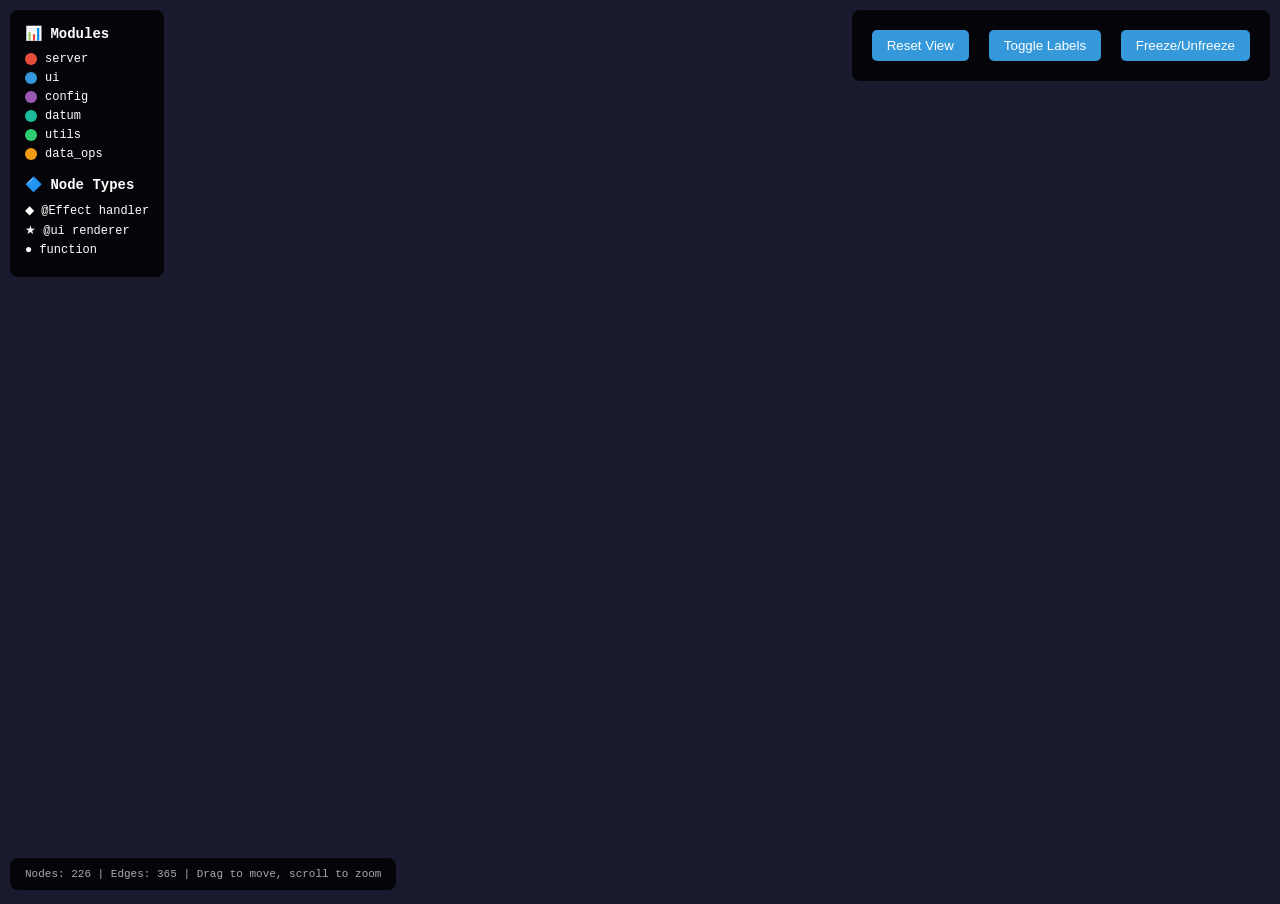
==== commit 18a99237: "test: adding further guardrails" ====
--- a/qcmetric/app_graph.html
+++ b/qcmetric/app_graph.html
@@ -120,14 +120,14 @@
     </div>
     
     <div id="stats">
-        Nodes: 201 | Edges: 313 | Drag to move, scroll to zoom
+        Nodes: 226 | Edges: 365 | Drag to move, scroll to zoom
     </div>
     
     <svg id="graph"></svg>
     <div class="tooltip" style="display:none"></div>
     
     <script>
-        const data = {"nodes": [{"id": "server.create_server", "label": "create_server", "module": "server", "type": "default", "color": "#e74c3c", "decorators": [], "line": 70}, {"id": "server.load_modifications_log", "label": "load_modifications_log", "module": "server", "type": "default", "color": "#e74c3c", "decorators": [], "line": 98}, {"id": "server.load_data_from_source", "label": "load_data_from_source", "module": "server", "type": "default", "color": "#e74c3c", "decorators": [], "line": 101}, {"id": "server.save_ui_state", "label": "save_ui_state", "module": "server", "type": "default", "color": "#e74c3c", "decorators": [], "line": 104}, {"id": "server.load_ui_state", "label": "load_ui_state", "module": "server", "type": "default", "color": "#e74c3c", "decorators": [], "line": 108}, {"id": "server._get_selected_pks", "label": "_get_selected_pks", "module": "server", "type": "private", "color": "#e74c3c", "decorators": [], "line": 194}, {"id": "server._save_status_to_db", "label": "_save_status_to_db", "module": "server", "type": "private", "color": "#e74c3c", "decorators": [], "line": 209}, {"id": "server._get_row_status", "label": "_get_row_status", "module": "server", "type": "private", "color": "#e74c3c", "decorators": [], "line": 225}, {"id": "server._get_status_counts", "label": "_get_status_counts", "module": "server", "type": "private", "color": "#e74c3c", "decorators": [], "line": 238}, {"id": "server._get_modification_summary", "label": "_get_modification_summary", "module": "server", "type": "private", "color": "#e74c3c", "decorators": [], "line": 243}, {"id": "server._get_filtered_rows", "label": "_get_filtered_rows", "module": "server", "type": "private", "color": "#e74c3c", "decorators": [], "line": 248}, {"id": "server._save_presets", "label": "_save_presets", "module": "server", "type": "private", "color": "#e74c3c", "decorators": [], "line": 272}, {"id": "server._save_active_preset", "label": "_save_active_preset", "module": "server", "type": "private", "color": "#e74c3c", "decorators": [], "line": 275}, {"id": "server._namespace_holder", "label": "_namespace_holder", "module": "server", "type": "render", "color": "#e74c3c", "decorators": ["ui"], "line": 280}, {"id": "server.data_summary", "label": "data_summary", "module": "server", "type": "default", "color": "#e74c3c", "decorators": ["text"], "line": 292}, {"id": "server.stats_histogram", "label": "stats_histogram", "module": "server", "type": "render", "color": "#e74c3c", "decorators": ["ui"], "line": 298}, {"id": "server.current_preset_name", "label": "current_preset_name", "module": "server", "type": "default", "color": "#e74c3c", "decorators": ["text"], "line": 319}, {"id": "server._refresh_presets", "label": "_refresh_presets", "module": "server", "type": "effect", "color": "#e74c3c", "decorators": ["Effect"], "line": 325}, {"id": "server.preset_menu_items", "label": "preset_menu_items", "module": "server", "type": "render", "color": "#e74c3c", "decorators": ["ui"], "line": 340}, {"id": "server.available_columns_modal", "label": "available_columns_modal", "module": "server", "type": "render", "color": "#e74c3c", "decorators": ["ui"], "line": 351}, {"id": "server._update_column_order", "label": "_update_column_order", "module": "server", "type": "effect", "color": "#e74c3c", "decorators": ["Effect"], "line": 359}, {"id": "server._add_column", "label": "_add_column", "module": "server", "type": "effect", "color": "#e74c3c", "decorators": ["Effect"], "line": 367}, {"id": "server._remove_column", "label": "_remove_column", "module": "server", "type": "effect", "color": "#e74c3c", "decorators": ["Effect"], "line": 375}, {"id": "server._sort_column", "label": "_sort_column", "module": "server", "type": "effect", "color": "#e74c3c", "decorators": ["Effect"], "line": 383}, {"id": "server._reset_columns", "label": "_reset_columns", "module": "server", "type": "effect", "color": "#e74c3c", "decorators": ["Effect"], "line": 405}, {"id": "server._update_column_widths", "label": "_update_column_widths", "module": "server", "type": "effect", "color": "#e74c3c", "decorators": ["Effect"], "line": 414}, {"id": "server._load_preset", "label": "_load_preset", "module": "server", "type": "effect", "color": "#e74c3c", "decorators": ["Effect"], "line": 422}, {"id": "server._save_preset", "label": "_save_preset", "module": "server", "type": "effect", "color": "#e74c3c", "decorators": ["Effect"], "line": 443}, {"id": "server._save_current_layout", "label": "_save_current_layout", "module": "server", "type": "effect", "color": "#e74c3c", "decorators": ["Effect"], "line": 458}, {"id": "server._delete_preset", "label": "_delete_preset", "module": "server", "type": "effect", "color": "#e74c3c", "decorators": ["Effect"], "line": 472}, {"id": "server.copy_column_list", "label": "copy_column_list", "module": "server", "type": "render", "color": "#e74c3c", "decorators": ["ui"], "line": 493}, {"id": "server._handle_copy_request", "label": "_handle_copy_request", "module": "server", "type": "effect", "color": "#e74c3c", "decorators": ["Effect"], "line": 502}, {"id": "server.dynamic_filters", "label": "dynamic_filters", "module": "server", "type": "render", "color": "#e74c3c", "decorators": ["ui"], "line": 520}, {"id": "server.available_filter_columns", "label": "available_filter_columns", "module": "server", "type": "render", "color": "#e74c3c", "decorators": ["ui"], "line": 526}, {"id": "server._add_filter", "label": "_add_filter", "module": "server", "type": "effect", "color": "#e74c3c", "decorators": ["Effect"], "line": 536}, {"id": "server._remove_filter", "label": "_remove_filter", "module": "server", "type": "effect", "color": "#e74c3c", "decorators": ["Effect"], "line": 544}, {"id": "server._watch_filter_changes", "label": "_watch_filter_changes", "module": "server", "type": "effect", "color": "#e74c3c", "decorators": ["Effect"], "line": 551}, {"id": "server.pagination_controls", "label": "pagination_controls", "module": "server", "type": "render", "color": "#e74c3c", "decorators": ["ui"], "line": 563}, {"id": "server._sync_rows_per_page", "label": "_sync_rows_per_page", "module": "server", "type": "effect", "color": "#e74c3c", "decorators": ["Effect"], "line": 577}, {"id": "server._first_page", "label": "_first_page", "module": "server", "type": "effect", "color": "#e74c3c", "decorators": ["Effect"], "line": 594}, {"id": "server._prev_page", "label": "_prev_page", "module": "server", "type": "effect", "color": "#e74c3c", "decorators": ["Effect"], "line": 608}, {"id": "server._next_page", "label": "_next_page", "module": "server", "type": "effect", "color": "#e74c3c", "decorators": ["Effect"], "line": 625}, {"id": "server._last_page", "label": "_last_page", "module": "server", "type": "effect", "color": "#e74c3c", "decorators": ["Effect"], "line": 647}, {"id": "server._page_jump", "label": "_page_jump", "module": "server", "type": "effect", "color": "#e74c3c", "decorators": ["Effect"], "line": 666}, {"id": "server._handle_search", "label": "_handle_search", "module": "server", "type": "effect", "color": "#e74c3c", "decorators": ["Effect"], "line": 691}, {"id": "server._reset_page_on_filter_change", "label": "_reset_page_on_filter_change", "module": "server", "type": "effect", "color": "#e74c3c", "decorators": ["Effect"], "line": 700}, {"id": "server.table_container", "label": "table_container", "module": "server", "type": "render", "color": "#e74c3c", "decorators": ["ui"], "line": 718}, {"id": "server.approval_status_ui", "label": "approval_status_ui", "module": "server", "type": "render", "color": "#e74c3c", "decorators": ["ui"], "line": 741}, {"id": "server.modifications_log_ui", "label": "modifications_log_ui", "module": "server", "type": "render", "color": "#e74c3c", "decorators": ["ui"], "line": 746}, {"id": "server._handle_undo", "label": "_handle_undo", "module": "server", "type": "effect", "color": "#e74c3c", "decorators": ["Effect"], "line": 752}, {"id": "server._handle_cell_edit", "label": "_handle_cell_edit", "module": "server", "type": "effect", "color": "#e74c3c", "decorators": ["Effect"], "line": 770}, {"id": "server._save_modifications", "label": "_save_modifications", "module": "server", "type": "effect", "color": "#e74c3c", "decorators": ["Effect"], "line": 812}, {"id": "server._export_status_report", "label": "_export_status_report", "module": "server", "type": "effect", "color": "#e74c3c", "decorators": ["Effect"], "line": 822}, {"id": "server.export_btn", "label": "export_btn", "module": "server", "type": "default", "color": "#e74c3c", "decorators": [], "line": 829}, {"id": "server._reload_data", "label": "_reload_data", "module": "server", "type": "effect", "color": "#e74c3c", "decorators": ["Effect"], "line": 850}, {"id": "server._approve_data", "label": "_approve_data", "module": "server", "type": "effect", "color": "#e74c3c", "decorators": ["Effect"], "line": 860}, {"id": "server._reject_data", "label": "_reject_data", "module": "server", "type": "effect", "color": "#e74c3c", "decorators": ["Effect"], "line": 890}, {"id": "server._clear_approval", "label": "_clear_approval", "module": "server", "type": "effect", "color": "#e74c3c", "decorators": ["Effect"], "line": 919}, {"id": "ui._load_css_files", "label": "_load_css_files", "module": "ui", "type": "private", "color": "#3498db", "decorators": [], "line": 10}, {"id": "ui._load_js_files", "label": "_load_js_files", "module": "ui", "type": "private", "color": "#3498db", "decorators": [], "line": 33}, {"id": "ui.create_app_ui", "label": "create_app_ui", "module": "ui", "type": "default", "color": "#3498db", "decorators": [], "line": 56}, {"id": "config._format_table_name", "label": "_format_table_name", "module": "config", "type": "private", "color": "#9b59b6", "decorators": [], "line": 17}, {"id": "config.ensure_data_dir", "label": "ensure_data_dir", "module": "config", "type": "default", "color": "#9b59b6", "decorators": [], "line": 40}, {"id": "config._load_initial_data", "label": "_load_initial_data", "module": "config", "type": "private", "color": "#9b59b6", "decorators": [], "line": 54}, {"id": "config.load_data_from_source", "label": "load_data_from_source", "module": "config", "type": "default", "color": "#9b59b6", "decorators": [], "line": 61}, {"id": "config._get_datum_client", "label": "_get_datum_client", "module": "config", "type": "private", "color": "#9b59b6", "decorators": [], "line": 69}, {"id": "config._execute_sql_via_datum", "label": "_execute_sql_via_datum", "module": "config", "type": "private", "color": "#9b59b6", "decorators": [], "line": 83}, {"id": "config._load_from_datum", "label": "_load_from_datum", "module": "config", "type": "private", "color": "#9b59b6", "decorators": [], "line": 95}, {"id": "config._load_from_database", "label": "_load_from_database", "module": "config", "type": "private", "color": "#9b59b6", "decorators": [], "line": 166}, {"id": "config._get_display_columns", "label": "_get_display_columns", "module": "config", "type": "private", "color": "#9b59b6", "decorators": [], "line": 252}, {"id": "config._get_modifications_log_path", "label": "_get_modifications_log_path", "module": "config", "type": "private", "color": "#9b59b6", "decorators": [], "line": 280}, {"id": "config.load_modifications_log", "label": "load_modifications_log", "module": "config", "type": "default", "color": "#9b59b6", "decorators": [], "line": 292}, {"id": "config._aggregate_approval_rejection_entries", "label": "_aggregate_approval_rejection_entries", "module": "config", "type": "private", "color": "#9b59b6", "decorators": [], "line": 299}, {"id": "config._load_modifications_from_datum", "label": "_load_modifications_from_datum", "module": "config", "type": "private", "color": "#9b59b6", "decorators": [], "line": 359}, {"id": "config._load_modifications_from_db", "label": "_load_modifications_from_db", "module": "config", "type": "private", "color": "#9b59b6", "decorators": [], "line": 408}, {"id": "config.save_modification_to_db", "label": "save_modification_to_db", "module": "config", "type": "default", "color": "#9b59b6", "decorators": [], "line": 459}, {"id": "config._save_modification_to_datum", "label": "_save_modification_to_datum", "module": "config", "type": "private", "color": "#9b59b6", "decorators": [], "line": 502}, {"id": "config.mark_modification_undone_in_db", "label": "mark_modification_undone_in_db", "module": "config", "type": "default", "color": "#9b59b6", "decorators": [], "line": 532}, {"id": "config._mark_modification_undone_in_datum", "label": "_mark_modification_undone_in_datum", "module": "config", "type": "private", "color": "#9b59b6", "decorators": [], "line": 561}, {"id": "config.update_data_in_db", "label": "update_data_in_db", "module": "config", "type": "default", "color": "#9b59b6", "decorators": [], "line": 574}, {"id": "config._update_data_via_datum", "label": "_update_data_via_datum", "module": "config", "type": "private", "color": "#9b59b6", "decorators": [], "line": 611}, {"id": "config.get_modification_status", "label": "get_modification_status", "module": "config", "type": "default", "color": "#9b59b6", "decorators": [], "line": 644}, {"id": "config.get_all_modification_statuses", "label": "get_all_modification_statuses", "module": "config", "type": "default", "color": "#9b59b6", "decorators": [], "line": 694}, {"id": "config.save_ui_state", "label": "save_ui_state", "module": "config", "type": "default", "color": "#9b59b6", "decorators": [], "line": 763}, {"id": "config.load_ui_state", "label": "load_ui_state", "module": "config", "type": "default", "color": "#9b59b6", "decorators": [], "line": 801}, {"id": "config_instance._format_table_name", "label": "_format_table_name", "module": "config_instance", "type": "private", "color": "#8e44ad", "decorators": [], "line": 18}, {"id": "config_instance.load_config_instance", "label": "load_config_instance", "module": "config_instance", "type": "default", "color": "#8e44ad", "decorators": [], "line": 1665}, {"id": "config_instance.__post_init__", "label": "__post_init__", "module": "config_instance", "type": "private", "color": "#8e44ad", "decorators": [], "line": 53}, {"id": "config_instance._get_engine", "label": "_get_engine", "module": "config_instance", "type": "private", "color": "#8e44ad", "decorators": [], "line": 57}, {"id": "config_instance._load_all", "label": "_load_all", "module": "config_instance", "type": "private", "color": "#8e44ad", "decorators": [], "line": 66}, {"id": "config_instance.ensure_data_dir", "label": "ensure_data_dir", "module": "config_instance", "type": "default", "color": "#8e44ad", "decorators": [], "line": 95}, {"id": "config_instance._load_data", "label": "_load_data", "module": "config_instance", "type": "private", "color": "#8e44ad", "decorators": [], "line": 107}, {"id": "config_instance.invalidate_data_cache", "label": "invalidate_data_cache", "module": "config_instance", "type": "default", "color": "#8e44ad", "decorators": [], "line": 127}, {"id": "config_instance._load_from_database", "label": "_load_from_database", "module": "config_instance", "type": "private", "color": "#8e44ad", "decorators": [], "line": 132}, {"id": "config_instance._apply_field_modifications", "label": "_apply_field_modifications", "module": "config_instance", "type": "private", "color": "#8e44ad", "decorators": [], "line": 187}, {"id": "config_instance.get_edited_cells", "label": "get_edited_cells", "module": "config_instance", "type": "default", "color": "#8e44ad", "decorators": [], "line": 289}, {"id": "config_instance.is_cell_edited", "label": "is_cell_edited", "module": "config_instance", "type": "default", "color": "#8e44ad", "decorators": [], "line": 293}, {"id": "config_instance.get_original_value", "label": "get_original_value", "module": "config_instance", "type": "default", "color": "#8e44ad", "decorators": [], "line": 298}, {"id": "config_instance._load_from_datum", "label": "_load_from_datum", "module": "config_instance", "type": "private", "color": "#8e44ad", "decorators": [], "line": 306}, {"id": "config_instance._apply_field_modifications_datum", "label": "_apply_field_modifications_datum", "module": "config_instance", "type": "private", "color": "#8e44ad", "decorators": [], "line": 362}, {"id": "config_instance._get_display_columns", "label": "_get_display_columns", "module": "config_instance", "type": "private", "color": "#8e44ad", "decorators": [], "line": 468}, {"id": "config_instance.load_modifications_log", "label": "load_modifications_log", "module": "config_instance", "type": "default", "color": "#8e44ad", "decorators": [], "line": 474}, {"id": "config_instance.invalidate_mods_cache", "label": "invalidate_mods_cache", "module": "config_instance", "type": "default", "color": "#8e44ad", "decorators": [], "line": 501}, {"id": "config_instance._load_modifications_from_datum", "label": "_load_modifications_from_datum", "module": "config_instance", "type": "private", "color": "#8e44ad", "decorators": [], "line": 506}, {"id": "config_instance._load_modifications_from_db", "label": "_load_modifications_from_db", "module": "config_instance", "type": "private", "color": "#8e44ad", "decorators": [], "line": 558}, {"id": "config_instance._aggregate_approval_rejection_entries", "label": "_aggregate_approval_rejection_entries", "module": "config_instance", "type": "private", "color": "#8e44ad", "decorators": [], "line": 606}, {"id": "config_instance.reload_data", "label": "reload_data", "module": "config_instance", "type": "default", "color": "#8e44ad", "decorators": [], "line": 654}, {"id": "config_instance.save_modification_to_db", "label": "save_modification_to_db", "module": "config_instance", "type": "default", "color": "#8e44ad", "decorators": [], "line": 660}, {"id": "config_instance._save_modification_to_datum", "label": "_save_modification_to_datum", "module": "config_instance", "type": "private", "color": "#8e44ad", "decorators": [], "line": 705}, {"id": "config_instance.mark_modification_undone_in_db", "label": "mark_modification_undone_in_db", "module": "config_instance", "type": "default", "color": "#8e44ad", "decorators": [], "line": 772}, {"id": "config_instance._mark_modification_undone_datum", "label": "_mark_modification_undone_datum", "module": "config_instance", "type": "private", "color": "#8e44ad", "decorators": [], "line": 803}, {"id": "config_instance.cleanup_corrupted_modifications", "label": "cleanup_corrupted_modifications", "module": "config_instance", "type": "default", "color": "#8e44ad", "decorators": [], "line": 833}, {"id": "config_instance._cleanup_corrupted_modifications_datum", "label": "_cleanup_corrupted_modifications_datum", "module": "config_instance", "type": "private", "color": "#8e44ad", "decorators": [], "line": 842}, {"id": "config_instance.update_data_in_db", "label": "update_data_in_db", "module": "config_instance", "type": "default", "color": "#8e44ad", "decorators": [], "line": 892}, {"id": "config_instance._update_data_in_datum", "label": "_update_data_in_datum", "module": "config_instance", "type": "private", "color": "#8e44ad", "decorators": [], "line": 932}, {"id": "config_instance._ensure_state_table_exists", "label": "_ensure_state_table_exists", "module": "config_instance", "type": "private", "color": "#8e44ad", "decorators": [], "line": 975}, {"id": "config_instance._ensure_state_table_exists_datum", "label": "_ensure_state_table_exists_datum", "module": "config_instance", "type": "private", "color": "#8e44ad", "decorators": [], "line": 1030}, {"id": "config_instance.save_ui_state", "label": "save_ui_state", "module": "config_instance", "type": "default", "color": "#8e44ad", "decorators": [], "line": 1091}, {"id": "config_instance._save_ui_state_datum", "label": "_save_ui_state_datum", "module": "config_instance", "type": "private", "color": "#8e44ad", "decorators": [], "line": 1158}, {"id": "config_instance.load_ui_state", "label": "load_ui_state", "module": "config_instance", "type": "default", "color": "#8e44ad", "decorators": [], "line": 1220}, {"id": "config_instance._load_ui_state_datum", "label": "_load_ui_state_datum", "module": "config_instance", "type": "private", "color": "#8e44ad", "decorators": [], "line": 1279}, {"id": "config_instance._get_preset_table_name", "label": "_get_preset_table_name", "module": "config_instance", "type": "private", "color": "#8e44ad", "decorators": [], "line": 1335}, {"id": "config_instance._ensure_preset_table_exists", "label": "_ensure_preset_table_exists", "module": "config_instance", "type": "private", "color": "#8e44ad", "decorators": [], "line": 1351}, {"id": "config_instance._ensure_preset_table_exists_datum", "label": "_ensure_preset_table_exists_datum", "module": "config_instance", "type": "private", "color": "#8e44ad", "decorators": [], "line": 1383}, {"id": "config_instance.save_preset", "label": "save_preset", "module": "config_instance", "type": "default", "color": "#8e44ad", "decorators": [], "line": 1418}, {"id": "config_instance._save_preset_datum", "label": "_save_preset_datum", "module": "config_instance", "type": "private", "color": "#8e44ad", "decorators": [], "line": 1463}, {"id": "config_instance.get_presets", "label": "get_presets", "module": "config_instance", "type": "default", "color": "#8e44ad", "decorators": [], "line": 1518}, {"id": "config_instance._get_presets_datum", "label": "_get_presets_datum", "module": "config_instance", "type": "private", "color": "#8e44ad", "decorators": [], "line": 1557}, {"id": "config_instance.delete_preset", "label": "delete_preset", "module": "config_instance", "type": "default", "color": "#8e44ad", "decorators": [], "line": 1603}, {"id": "config_instance._delete_preset_datum", "label": "_delete_preset_datum", "module": "config_instance", "type": "private", "color": "#8e44ad", "decorators": [], "line": 1629}, {"id": "config_instance.get_default_preset", "label": "get_default_preset", "module": "config_instance", "type": "default", "color": "#8e44ad", "decorators": [], "line": 1656}, {"id": "datum.__init__", "label": "__init__", "module": "datum", "type": "private", "color": "#1abc9c", "decorators": [], "line": 113}, {"id": "datum._call_proxy", "label": "_call_proxy", "module": "datum", "type": "private", "color": "#1abc9c", "decorators": [], "line": 128}, {"id": "datum.execute_sql", "label": "execute_sql", "module": "datum", "type": "default", "color": "#1abc9c", "decorators": [], "line": 164}, {"id": "table_utils.build_draggable_header_cell", "label": "build_draggable_header_cell", "module": "table_utils", "type": "default", "color": "#2ecc71", "decorators": [], "line": 12}, {"id": "table_utils.build_table_header", "label": "build_table_header", "module": "table_utils", "type": "default", "color": "#2ecc71", "decorators": [], "line": 38}, {"id": "table_utils.build_status_badge", "label": "build_status_badge", "module": "table_utils", "type": "default", "color": "#2ecc71", "decorators": [], "line": 61}, {"id": "table_utils.build_table_row", "label": "build_table_row", "module": "table_utils", "type": "default", "color": "#2ecc71", "decorators": [], "line": 72}, {"id": "table_utils.build_table_body", "label": "build_table_body", "module": "table_utils", "type": "default", "color": "#2ecc71", "decorators": [], "line": 134}, {"id": "table_utils.build_data_table", "label": "build_data_table", "module": "table_utils", "type": "default", "color": "#2ecc71", "decorators": [], "line": 148}, {"id": "table_utils.build_table_container", "label": "build_table_container", "module": "table_utils", "type": "default", "color": "#2ecc71", "decorators": [], "line": 155}, {"id": "pagination_utils.build_rows_per_page_selector", "label": "build_rows_per_page_selector", "module": "pagination_utils", "type": "default", "color": "#27ae60", "decorators": [], "line": 8}, {"id": "pagination_utils.build_pagination_controls_all", "label": "build_pagination_controls_all", "module": "pagination_utils", "type": "default", "color": "#27ae60", "decorators": [], "line": 28}, {"id": "pagination_utils.build_pagination_controls_paged", "label": "build_pagination_controls_paged", "module": "pagination_utils", "type": "default", "color": "#27ae60", "decorators": [], "line": 37}, {"id": "data_operations._get_row_pk", "label": "_get_row_pk", "module": "data_operations", "type": "private", "color": "#f39c12", "decorators": [], "line": 25}, {"id": "data_operations._pk_to_string", "label": "_pk_to_string", "module": "data_operations", "type": "private", "color": "#f39c12", "decorators": [], "line": 49}, {"id": "data_operations.perform_undo", "label": "perform_undo", "module": "data_operations", "type": "default", "color": "#f39c12", "decorators": [], "line": 63}, {"id": "data_operations.perform_cell_edit", "label": "perform_cell_edit", "module": "data_operations", "type": "default", "color": "#f39c12", "decorators": [], "line": 174}, {"id": "data_operations.save_modifications_to_file", "label": "save_modifications_to_file", "module": "data_operations", "type": "default", "color": "#f39c12", "decorators": [], "line": 247}, {"id": "data_operations.save_log_to_file", "label": "save_log_to_file", "module": "data_operations", "type": "default", "color": "#f39c12", "decorators": [], "line": 270}, {"id": "data_operations.export_csv", "label": "export_csv", "module": "data_operations", "type": "default", "color": "#f39c12", "decorators": [], "line": 280}, {"id": "data_operations.export_status_report", "label": "export_status_report", "module": "data_operations", "type": "default", "color": "#f39c12", "decorators": [], "line": 291}, {"id": "data_operations.create_approval_entry", "label": "create_approval_entry", "module": "data_operations", "type": "default", "color": "#f39c12", "decorators": [], "line": 315}, {"id": "data_operations.create_rejection_entry", "label": "create_rejection_entry", "module": "data_operations", "type": "default", "color": "#f39c12", "decorators": [], "line": 334}, {"id": "data_operations.get_selected_row_indices", "label": "get_selected_row_indices", "module": "data_operations", "type": "default", "color": "#f39c12", "decorators": [], "line": 353}, {"id": "data_operations.get_copy_column_values", "label": "get_copy_column_values", "module": "data_operations", "type": "default", "color": "#f39c12", "decorators": [], "line": 365}, {"id": "data_operations.get_paginated_indices", "label": "get_paginated_indices", "module": "data_operations", "type": "default", "color": "#f39c12", "decorators": [], "line": 389}, {"id": "data_operations.calculate_pagination", "label": "calculate_pagination", "module": "data_operations", "type": "default", "color": "#f39c12", "decorators": [], "line": 404}, {"id": "filter_utils.get_filtered_rows", "label": "get_filtered_rows", "module": "filter_utils", "type": "default", "color": "#e67e22", "decorators": [], "line": 9}, {"id": "preset_utils._load_app_config", "label": "_load_app_config", "module": "preset_utils", "type": "private", "color": "#d35400", "decorators": [], "line": 28}, {"id": "preset_utils._load_full_config", "label": "_load_full_config", "module": "preset_utils", "type": "private", "color": "#d35400", "decorators": [], "line": 41}, {"id": "preset_utils._is_database_enabled", "label": "_is_database_enabled", "module": "preset_utils", "type": "private", "color": "#d35400", "decorators": [], "line": 51}, {"id": "preset_utils._get_presets_service", "label": "_get_presets_service", "module": "preset_utils", "type": "private", "color": "#d35400", "decorators": [], "line": 57}, {"id": "preset_utils._get_username", "label": "_get_username", "module": "preset_utils", "type": "private", "color": "#d35400", "decorators": [], "line": 70}, {"id": "preset_utils._is_datum_mode", "label": "_is_datum_mode", "module": "preset_utils", "type": "private", "color": "#d35400", "decorators": [], "line": 77}, {"id": "preset_utils._get_config_instance", "label": "_get_config_instance", "module": "preset_utils", "type": "private", "color": "#d35400", "decorators": [], "line": 93}, {"id": "preset_utils.load_presets", "label": "load_presets", "module": "preset_utils", "type": "default", "color": "#d35400", "decorators": [], "line": 104}, {"id": "preset_utils.save_presets", "label": "save_presets", "module": "preset_utils", "type": "default", "color": "#d35400", "decorators": [], "line": 197}, {"id": "preset_utils.load_active_preset", "label": "load_active_preset", "module": "preset_utils", "type": "default", "color": "#d35400", "decorators": [], "line": 288}, {"id": "preset_utils.save_active_preset", "label": "save_active_preset", "module": "preset_utils", "type": "default", "color": "#d35400", "decorators": [], "line": 335}, {"id": "modal_utils.build_current_column_tag", "label": "build_current_column_tag", "module": "modal_utils", "type": "default", "color": "#c0392b", "decorators": [], "line": 9}, {"id": "modal_utils.build_available_column_tag", "label": "build_available_column_tag", "module": "modal_utils", "type": "default", "color": "#c0392b", "decorators": [], "line": 23}, {"id": "modal_utils.build_columns_modal_content", "label": "build_columns_modal_content", "module": "modal_utils", "type": "default", "color": "#c0392b", "decorators": [], "line": 33}, {"id": "modal_utils.build_preset_menu_items", "label": "build_preset_menu_items", "module": "modal_utils", "type": "default", "color": "#c0392b", "decorators": [], "line": 60}, {"id": "modal_utils.build_copy_column_buttons", "label": "build_copy_column_buttons", "module": "modal_utils", "type": "default", "color": "#c0392b", "decorators": [], "line": 85}, {"id": "modal_utils.build_filter_column_buttons", "label": "build_filter_column_buttons", "module": "modal_utils", "type": "default", "color": "#c0392b", "decorators": [], "line": 101}, {"id": "modal_utils.build_dynamic_filter_element", "label": "build_dynamic_filter_element", "module": "modal_utils", "type": "default", "color": "#c0392b", "decorators": [], "line": 120}, {"id": "modal_utils.build_dynamic_filters_panel", "label": "build_dynamic_filters_panel", "module": "modal_utils", "type": "default", "color": "#c0392b", "decorators": [], "line": 141}, {"id": "column_utils.parse_column_value", "label": "parse_column_value", "module": "column_utils", "type": "default", "color": "#16a085", "decorators": [], "line": 10}, {"id": "column_utils.parse_column_order", "label": "parse_column_order", "module": "column_utils", "type": "default", "color": "#16a085", "decorators": [], "line": 17}, {"id": "column_utils.add_column_to_list", "label": "add_column_to_list", "module": "column_utils", "type": "default", "color": "#16a085", "decorators": [], "line": 24}, {"id": "column_utils.remove_column_from_list", "label": "remove_column_from_list", "module": "column_utils", "type": "default", "color": "#16a085", "decorators": [], "line": 32}, {"id": "column_utils.sort_dataframe", "label": "sort_dataframe", "module": "column_utils", "type": "default", "color": "#16a085", "decorators": [], "line": 40}, {"id": "column_utils.get_preset_columns_and_widths", "label": "get_preset_columns_and_widths", "module": "column_utils", "type": "default", "color": "#16a085", "decorators": [], "line": 48}, {"id": "column_utils.create_preset_data", "label": "create_preset_data", "module": "column_utils", "type": "default", "color": "#16a085", "decorators": [], "line": 59}, {"id": "column_utils.get_ordered_columns", "label": "get_ordered_columns", "module": "column_utils", "type": "default", "color": "#16a085", "decorators": [], "line": 67}, {"id": "event_handlers.process_approval_action", "label": "process_approval_action", "module": "event_handlers", "type": "default", "color": "#2980b9", "decorators": [], "line": 10}, {"id": "event_handlers.process_rejection_action", "label": "process_rejection_action", "module": "event_handlers", "type": "default", "color": "#2980b9", "decorators": [], "line": 37}, {"id": "event_handlers.process_undo_action", "label": "process_undo_action", "module": "event_handlers", "type": "default", "color": "#2980b9", "decorators": [], "line": 64}, {"id": "event_handlers.process_cell_edit_action", "label": "process_cell_edit_action", "module": "event_handlers", "type": "default", "color": "#2980b9", "decorators": [], "line": 76}, {"id": "process_mods.main", "label": "main", "module": "process_mods", "type": "default", "color": "#8e44ad", "decorators": [], "line": 229}, {"id": "process_mods.__init__", "label": "__init__", "module": "process_mods", "type": "private", "color": "#8e44ad", "decorators": [], "line": 15}, {"id": "process_mods.load_original_data", "label": "load_original_data", "module": "process_mods", "type": "default", "color": "#8e44ad", "decorators": [], "line": 25}, {"id": "process_mods.load_modifications", "label": "load_modifications", "module": "process_mods", "type": "default", "color": "#8e44ad", "decorators": [], "line": 29}, {"id": "process_mods.apply_modifications", "label": "apply_modifications", "module": "process_mods", "type": "default", "color": "#8e44ad", "decorators": [], "line": 36}, {"id": "process_mods.get_change_summary", "label": "get_change_summary", "module": "process_mods", "type": "default", "color": "#8e44ad", "decorators": [], "line": 66}, {"id": "process_mods.export_transformations", "label": "export_transformations", "module": "process_mods", "type": "default", "color": "#8e44ad", "decorators": [], "line": 101}, {"id": "process_mods._export_as_csv", "label": "_export_as_csv", "module": "process_mods", "type": "private", "color": "#8e44ad", "decorators": [], "line": 121}, {"id": "process_mods._export_as_json", "label": "_export_as_json", "module": "process_mods", "type": "private", "color": "#8e44ad", "decorators": [], "line": 139}, {"id": "process_mods._export_as_sql", "label": "_export_as_sql", "module": "process_mods", "type": "private", "color": "#8e44ad", "decorators": [], "line": 146}, {"id": "process_mods.process_and_save", "label": "process_and_save", "module": "process_mods", "type": "default", "color": "#8e44ad", "decorators": [], "line": 169}], "links": [{"source": "server.create_server", "target": "modal_utils.build_copy_column_buttons"}, {"source": "server.create_server", "target": "data_operations.export_status_report"}, {"source": "server.create_server", "target": "server._get_modification_summary"}, {"source": "server.create_server", "target": "config_instance.load_config_instance"}, {"source": "server.create_server", "target": "config_instance.delete_preset"}, {"source": "server.create_server", "target": "server._save_status_to_db"}, {"source": "server.create_server", "target": "column_utils.get_ordered_columns"}, {"source": "server.create_server", "target": "pagination_utils.build_pagination_controls_paged"}, {"source": "server.create_server", "target": "config_instance.save_modification_to_db"}, {"source": "server.create_server", "target": "modal_utils.build_preset_menu_items"}, {"source": "server.create_server", "target": "modal_utils.build_columns_modal_content"}, {"source": "server.create_server", "target": "server._get_status_counts"}, {"source": "server.create_server", "target": "server._get_filtered_rows"}, {"source": "server.create_server", "target": "data_operations.calculate_pagination"}, {"source": "server.create_server", "target": "data_operations.save_modifications_to_file"}, {"source": "server.create_server", "target": "table_utils.build_table_container"}, {"source": "server.create_server", "target": "column_utils.parse_column_value"}, {"source": "server.create_server", "target": "config_instance.load_ui_state"}, {"source": "server.create_server", "target": "preset_utils.save_active_preset"}, {"source": "server.create_server", "target": "preset_utils.save_presets"}, {"source": "server.create_server", "target": "event_handlers.process_undo_action"}, {"source": "server.create_server", "target": "column_utils.get_preset_columns_and_widths"}, {"source": "server.create_server", "target": "data_operations.perform_undo"}, {"source": "server.create_server", "target": "data_operations.perform_cell_edit"}, {"source": "server.create_server", "target": "server._get_selected_pks"}, {"source": "server.create_server", "target": "column_utils.add_column_to_list"}, {"source": "server.create_server", "target": "column_utils.remove_column_from_list"}, {"source": "server.create_server", "target": "data_operations.create_approval_entry"}, {"source": "server.create_server", "target": "data_operations.get_paginated_indices"}, {"source": "server.create_server", "target": "filter_utils.get_filtered_rows"}, {"source": "server.create_server", "target": "data_operations.save_log_to_file"}, {"source": "server.create_server", "target": "server._save_active_preset"}, {"source": "server.create_server", "target": "config.load_data_from_source"}, {"source": "server.create_server", "target": "config_instance.save_ui_state"}, {"source": "server.create_server", "target": "config_instance.get_edited_cells"}, {"source": "server.create_server", "target": "preset_utils.load_active_preset"}, {"source": "server.create_server", "target": "data_operations.create_rejection_entry"}, {"source": "server.create_server", "target": "modal_utils.build_dynamic_filters_panel"}, {"source": "server.create_server", "target": "pagination_utils.build_pagination_controls_all"}, {"source": "server.create_server", "target": "data_operations.get_selected_row_indices"}, {"source": "server.create_server", "target": "config_instance.reload_data"}, {"source": "server.create_server", "target": "event_handlers.process_cell_edit_action"}, {"source": "server.create_server", "target": "column_utils.create_preset_data"}, {"source": "server.create_server", "target": "column_utils.parse_column_order"}, {"source": "server.create_server", "target": "column_utils.sort_dataframe"}, {"source": "server.create_server", "target": "server._save_presets"}, {"source": "server.create_server", "target": "preset_utils.load_presets"}, {"source": "server.create_server", "target": "modal_utils.build_filter_column_buttons"}, {"source": "server.create_server", "target": "config_instance.load_modifications_log"}, {"source": "server.load_modifications_log", "target": "config_instance.load_modifications_log"}, {"source": "server.load_data_from_source", "target": "config_instance.reload_data"}, {"source": "server.save_ui_state", "target": "config_instance.save_ui_state"}, {"source": "server.load_ui_state", "target": "config_instance.load_ui_state"}, {"source": "server._save_status_to_db", "target": "config_instance.save_modification_to_db"}, {"source": "server._get_filtered_rows", "target": "filter_utils.get_filtered_rows"}, {"source": "server._save_presets", "target": "preset_utils.save_presets"}, {"source": "server._save_active_preset", "target": "preset_utils.save_active_preset"}, {"source": "server.stats_histogram", "target": "server._get_status_counts"}, {"source": "server._refresh_presets", "target": "preset_utils.load_presets"}, {"source": "server.preset_menu_items", "target": "modal_utils.build_preset_menu_items"}, {"source": "server.available_columns_modal", "target": "modal_utils.build_columns_modal_content"}, {"source": "server._update_column_order", "target": "column_utils.parse_column_order"}, {"source": "server._add_column", "target": "column_utils.parse_column_value"}, {"source": "server._add_column", "target": "column_utils.add_column_to_list"}, {"source": "server._remove_column", "target": "column_utils.remove_column_from_list"}, {"source": "server._remove_column", "target": "column_utils.parse_column_value"}, {"source": "server._sort_column", "target": "config_instance.save_ui_state"}, {"source": "server._sort_column", "target": "column_utils.sort_dataframe"}, {"source": "server._reset_columns", "target": "server._save_active_preset"}, {"source": "server._load_preset", "target": "server._save_active_preset"}, {"source": "server._load_preset", "target": "config_instance.save_ui_state"}, {"source": "server._load_preset", "target": "column_utils.get_preset_columns_and_widths"}, {"source": "server._save_preset", "target": "column_utils.create_preset_data"}, {"source": "server._save_preset", "target": "server._save_active_preset"}, {"source": "server._save_preset", "target": "server._save_presets"}, {"source": "server._save_current_layout", "target": "column_utils.create_preset_data"}, {"source": "server._save_current_layout", "target": "server._save_presets"}, {"source": "server._delete_preset", "target": "server._save_active_preset"}, {"source": "server._delete_preset", "target": "config_instance.delete_preset"}, {"source": "server._delete_preset", "target": "column_utils.get_preset_columns_and_widths"}, {"source": "server._delete_preset", "target": "server._save_presets"}, {"source": "server.copy_column_list", "target": "column_utils.get_ordered_columns"}, {"source": "server.copy_column_list", "target": "modal_utils.build_copy_column_buttons"}, {"source": "server._handle_copy_request", "target": "server._get_filtered_rows"}, {"source": "server.dynamic_filters", "target": "modal_utils.build_dynamic_filters_panel"}, {"source": "server.available_filter_columns", "target": "modal_utils.build_filter_column_buttons"}, {"source": "server.pagination_controls", "target": "data_operations.calculate_pagination"}, {"source": "server.pagination_controls", "target": "pagination_utils.build_pagination_controls_all"}, {"source": "server.pagination_controls", "target": "pagination_utils.build_pagination_controls_paged"}, {"source": "server.pagination_controls", "target": "server._get_filtered_rows"}, {"source": "server._first_page", "target": "config_instance.save_ui_state"}, {"source": "server._prev_page", "target": "config_instance.save_ui_state"}, {"source": "server._next_page", "target": "config_instance.save_ui_state"}, {"source": "server._next_page", "target": "server._get_filtered_rows"}, {"source": "server._last_page", "target": "config_instance.save_ui_state"}, {"source": "server._last_page", "target": "server._get_filtered_rows"}, {"source": "server._page_jump", "target": "config_instance.save_ui_state"}, {"source": "server._page_jump", "target": "server._get_filtered_rows"}, {"source": "server._reset_page_on_filter_change", "target": "config_instance.save_ui_state"}, {"source": "server.table_container", "target": "data_operations.get_paginated_indices"}, {"source": "server.table_container", "target": "table_utils.build_table_container"}, {"source": "server.table_container", "target": "server._get_filtered_rows"}, {"source": "server._handle_undo", "target": "event_handlers.process_undo_action"}, {"source": "server._handle_undo", "target": "data_operations.perform_undo"}, {"source": "server._handle_undo", "target": "data_operations.save_log_to_file"}, {"source": "server._handle_cell_edit", "target": "event_handlers.process_cell_edit_action"}, {"source": "server._handle_cell_edit", "target": "data_operations.perform_cell_edit"}, {"source": "server._handle_cell_edit", "target": "data_operations.save_log_to_file"}, {"source": "server._save_modifications", "target": "data_operations.save_modifications_to_file"}, {"source": "server._export_status_report", "target": "server._get_modification_summary"}, {"source": "server._export_status_report", "target": "data_operations.export_status_report"}, {"source": "server.export_btn", "target": "data_operations.get_selected_row_indices"}, {"source": "server._reload_data", "target": "config.load_data_from_source"}, {"source": "server._reload_data", "target": "config_instance.load_modifications_log"}, {"source": "server._approve_data", "target": "data_operations.create_approval_entry"}, {"source": "server._approve_data", "target": "server._get_selected_pks"}, {"source": "server._approve_data", "target": "server._save_status_to_db"}, {"source": "server._approve_data", "target": "data_operations.get_selected_row_indices"}, {"source": "server._approve_data", "target": "data_operations.save_log_to_file"}, {"source": "server._reject_data", "target": "server._get_selected_pks"}, {"source": "server._reject_data", "target": "server._save_status_to_db"}, {"source": "server._reject_data", "target": "data_operations.get_selected_row_indices"}, {"source": "server._reject_data", "target": "data_operations.create_rejection_entry"}, {"source": "server._reject_data", "target": "data_operations.save_log_to_file"}, {"source": "ui.create_app_ui", "target": "ui._load_js_files"}, {"source": "ui.create_app_ui", "target": "ui._load_css_files"}, {"source": "ui.create_app_ui", "target": "config_instance.load_config_instance"}, {"source": "config._load_initial_data", "target": "config_instance._load_from_database"}, {"source": "config._load_initial_data", "target": "config_instance._load_from_datum"}, {"source": "config.load_data_from_source", "target": "config._load_initial_data"}, {"source": "config._execute_sql_via_datum", "target": "datum.execute_sql"}, {"source": "config._execute_sql_via_datum", "target": "config._get_datum_client"}, {"source": "config._load_from_datum", "target": "config._execute_sql_via_datum"}, {"source": "config._load_from_datum", "target": "config_instance._format_table_name"}, {"source": "config._load_from_database", "target": "config_instance._format_table_name"}, {"source": "config.load_modifications_log", "target": "config_instance._load_modifications_from_datum"}, {"source": "config.load_modifications_log", "target": "config_instance._load_modifications_from_db"}, {"source": "config._load_modifications_from_datum", "target": "config._execute_sql_via_datum"}, {"source": "config._load_modifications_from_datum", "target": "config_instance._format_table_name"}, {"source": "config._load_modifications_from_datum", "target": "config_instance._aggregate_approval_rejection_entries"}, {"source": "config._load_modifications_from_db", "target": "config_instance._format_table_name"}, {"source": "config._load_modifications_from_db", "target": "config_instance._aggregate_approval_rejection_entries"}, {"source": "config.save_modification_to_db", "target": "config_instance._save_modification_to_datum"}, {"source": "config.save_modification_to_db", "target": "config_instance._format_table_name"}, {"source": "config._save_modification_to_datum", "target": "config._execute_sql_via_datum"}, {"source": "config._save_modification_to_datum", "target": "config_instance._format_table_name"}, {"source": "config.mark_modification_undone_in_db", "target": "config._mark_modification_undone_in_datum"}, {"source": "config.mark_modification_undone_in_db", "target": "config_instance._format_table_name"}, {"source": "config._mark_modification_undone_in_datum", "target": "config._execute_sql_via_datum"}, {"source": "config._mark_modification_undone_in_datum", "target": "config_instance._format_table_name"}, {"source": "config.update_data_in_db", "target": "config_instance._format_table_name"}, {"source": "config.update_data_in_db", "target": "config._update_data_via_datum"}, {"source": "config._update_data_via_datum", "target": "config._execute_sql_via_datum"}, {"source": "config._update_data_via_datum", "target": "config_instance._format_table_name"}, {"source": "config.save_ui_state", "target": "config_instance.save_ui_state"}, {"source": "config.load_ui_state", "target": "config_instance.load_ui_state"}, {"source": "config_instance.__post_init__", "target": "config_instance._load_all"}, {"source": "config_instance._load_all", "target": "config_instance._get_display_columns"}, {"source": "config_instance._load_all", "target": "config_instance._load_data"}, {"source": "config_instance._load_data", "target": "config_instance._load_from_database"}, {"source": "config_instance._load_data", "target": "config_instance._load_from_datum"}, {"source": "config_instance._load_from_database", "target": "config_instance._apply_field_modifications"}, {"source": "config_instance._load_from_database", "target": "config_instance._get_engine"}, {"source": "config_instance._load_from_database", "target": "config_instance._format_table_name"}, {"source": "config_instance._apply_field_modifications", "target": "config_instance._format_table_name"}, {"source": "config_instance._load_from_datum", "target": "config_instance._cleanup_corrupted_modifications_datum"}, {"source": "config_instance._load_from_datum", "target": "config_instance._apply_field_modifications_datum"}, {"source": "config_instance._load_from_datum", "target": "config_instance._format_table_name"}, {"source": "config_instance._load_from_datum", "target": "datum.execute_sql"}, {"source": "config_instance._apply_field_modifications_datum", "target": "datum.execute_sql"}, {"source": "config_instance._apply_field_modifications_datum", "target": "config_instance._format_table_name"}, {"source": "config_instance.load_modifications_log", "target": "config_instance._load_modifications_from_datum"}, {"source": "config_instance.load_modifications_log", "target": "config_instance._load_modifications_from_db"}, {"source": "config_instance._load_modifications_from_datum", "target": "config_instance._format_table_name"}, {"source": "config_instance._load_modifications_from_datum", "target": "config_instance._aggregate_approval_rejection_entries"}, {"source": "config_instance._load_modifications_from_datum", "target": "datum.execute_sql"}, {"source": "config_instance._load_modifications_from_db", "target": "config_instance._get_engine"}, {"source": "config_instance._load_modifications_from_db", "target": "config_instance._format_table_name"}, {"source": "config_instance._load_modifications_from_db", "target": "config_instance._aggregate_approval_rejection_entries"}, {"source": "config_instance.reload_data", "target": "config_instance._load_data"}, {"source": "config_instance.save_modification_to_db", "target": "config_instance._save_modification_to_datum"}, {"source": "config_instance.save_modification_to_db", "target": "config_instance.invalidate_mods_cache"}, {"source": "config_instance.save_modification_to_db", "target": "config_instance._get_engine"}, {"source": "config_instance.save_modification_to_db", "target": "config_instance._format_table_name"}, {"source": "config_instance._save_modification_to_datum", "target": "config_instance.invalidate_mods_cache"}, {"source": "config_instance._save_modification_to_datum", "target": "config_instance._format_table_name"}, {"source": "config_instance._save_modification_to_datum", "target": "datum.execute_sql"}, {"source": "config_instance.mark_modification_undone_in_db", "target": "config_instance.invalidate_mods_cache"}, {"source": "config_instance.mark_modification_undone_in_db", "target": "config_instance._get_engine"}, {"source": "config_instance.mark_modification_undone_in_db", "target": "config_instance._format_table_name"}, {"source": "config_instance.mark_modification_undone_in_db", "target": "config_instance._mark_modification_undone_datum"}, {"source": "config_instance._mark_modification_undone_datum", "target": "config_instance.invalidate_mods_cache"}, {"source": "config_instance._mark_modification_undone_datum", "target": "config_instance._format_table_name"}, {"source": "config_instance._mark_modification_undone_datum", "target": "datum.execute_sql"}, {"source": "config_instance.cleanup_corrupted_modifications", "target": "config_instance._cleanup_corrupted_modifications_datum"}, {"source": "config_instance._cleanup_corrupted_modifications_datum", "target": "config_instance._format_table_name"}, {"source": "config_instance._cleanup_corrupted_modifications_datum", "target": "datum.execute_sql"}, {"source": "config_instance.update_data_in_db", "target": "config_instance._get_engine"}, {"source": "config_instance.update_data_in_db", "target": "config_instance._format_table_name"}, {"source": "config_instance.update_data_in_db", "target": "config_instance._update_data_in_datum"}, {"source": "config_instance._update_data_in_datum", "target": "config_instance._format_table_name"}, {"source": "config_instance._update_data_in_datum", "target": "datum.execute_sql"}, {"source": "config_instance._ensure_state_table_exists", "target": "config_instance._ensure_state_table_exists_datum"}, {"source": "config_instance._ensure_state_table_exists", "target": "config_instance._get_engine"}, {"source": "config_instance._ensure_state_table_exists", "target": "config_instance._format_table_name"}, {"source": "config_instance._ensure_state_table_exists_datum", "target": "config_instance._format_table_name"}, {"source": "config_instance._ensure_state_table_exists_datum", "target": "datum.execute_sql"}, {"source": "config_instance.save_ui_state", "target": "config_instance._get_engine"}, {"source": "config_instance.save_ui_state", "target": "config_instance._format_table_name"}, {"source": "config_instance.save_ui_state", "target": "config_instance._save_ui_state_datum"}, {"source": "config_instance._save_ui_state_datum", "target": "config_instance._ensure_state_table_exists"}, {"source": "config_instance._save_ui_state_datum", "target": "config_instance._format_table_name"}, {"source": "config_instance._save_ui_state_datum", "target": "datum.execute_sql"}, {"source": "config_instance.load_ui_state", "target": "config_instance._ensure_state_table_exists"}, {"source": "config_instance.load_ui_state", "target": "config_instance._get_engine"}, {"source": "config_instance.load_ui_state", "target": "config_instance._load_ui_state_datum"}, {"source": "config_instance.load_ui_state", "target": "config_instance._format_table_name"}, {"source": "config_instance._load_ui_state_datum", "target": "config_instance._ensure_state_table_exists"}, {"source": "config_instance._load_ui_state_datum", "target": "config_instance._format_table_name"}, {"source": "config_instance._load_ui_state_datum", "target": "datum.execute_sql"}, {"source": "config_instance._ensure_preset_table_exists", "target": "config_instance._ensure_preset_table_exists_datum"}, {"source": "config_instance._ensure_preset_table_exists", "target": "config_instance._get_engine"}, {"source": "config_instance._ensure_preset_table_exists", "target": "config_instance._format_table_name"}, {"source": "config_instance._ensure_preset_table_exists", "target": "config_instance._get_preset_table_name"}, {"source": "config_instance._ensure_preset_table_exists_datum", "target": "config_instance._format_table_name"}, {"source": "config_instance._ensure_preset_table_exists_datum", "target": "datum.execute_sql"}, {"source": "config_instance._ensure_preset_table_exists_datum", "target": "config_instance._get_preset_table_name"}, {"source": "config_instance.save_preset", "target": "config_instance._get_engine"}, {"source": "config_instance.save_preset", "target": "config_instance._format_table_name"}, {"source": "config_instance.save_preset", "target": "config_instance._ensure_preset_table_exists"}, {"source": "config_instance.save_preset", "target": "config_instance._get_preset_table_name"}, {"source": "config_instance.save_preset", "target": "config_instance._save_preset_datum"}, {"source": "config_instance._save_preset_datum", "target": "config_instance._format_table_name"}, {"source": "config_instance._save_preset_datum", "target": "datum.execute_sql"}, {"source": "config_instance._save_preset_datum", "target": "config_instance._get_preset_table_name"}, {"source": "config_instance.get_presets", "target": "config_instance._get_presets_datum"}, {"source": "config_instance.get_presets", "target": "config_instance._get_engine"}, {"source": "config_instance.get_presets", "target": "config_instance._format_table_name"}, {"source": "config_instance.get_presets", "target": "config_instance._ensure_preset_table_exists"}, {"source": "config_instance.get_presets", "target": "config_instance._get_preset_table_name"}, {"source": "config_instance._get_presets_datum", "target": "config_instance._format_table_name"}, {"source": "config_instance._get_presets_datum", "target": "datum.execute_sql"}, {"source": "config_instance._get_presets_datum", "target": "config_instance._get_preset_table_name"}, {"source": "config_instance.delete_preset", "target": "config_instance._get_engine"}, {"source": "config_instance.delete_preset", "target": "config_instance._format_table_name"}, {"source": "config_instance.delete_preset", "target": "config_instance._delete_preset_datum"}, {"source": "config_instance.delete_preset", "target": "config_instance._get_preset_table_name"}, {"source": "config_instance._delete_preset_datum", "target": "config_instance._format_table_name"}, {"source": "config_instance._delete_preset_datum", "target": "datum.execute_sql"}, {"source": "config_instance._delete_preset_datum", "target": "config_instance._get_preset_table_name"}, {"source": "config_instance.get_default_preset", "target": "config_instance.get_presets"}, {"source": "datum.execute_sql", "target": "datum._call_proxy"}, {"source": "table_utils.build_table_header", "target": "table_utils.build_draggable_header_cell"}, {"source": "table_utils.build_table_row", "target": "table_utils.build_status_badge"}, {"source": "table_utils.build_table_body", "target": "table_utils.build_table_row"}, {"source": "table_utils.build_data_table", "target": "table_utils.build_table_body"}, {"source": "table_utils.build_data_table", "target": "table_utils.build_table_header"}, {"source": "table_utils.build_table_container", "target": "table_utils.build_data_table"}, {"source": "pagination_utils.build_pagination_controls_all", "target": "pagination_utils.build_rows_per_page_selector"}, {"source": "pagination_utils.build_pagination_controls_paged", "target": "pagination_utils.build_rows_per_page_selector"}, {"source": "data_operations.perform_undo", "target": "config_instance.save_modification_to_db"}, {"source": "data_operations.perform_undo", "target": "config_instance.update_data_in_db"}, {"source": "data_operations.perform_undo", "target": "config_instance.mark_modification_undone_in_db"}, {"source": "data_operations.perform_undo", "target": "data_operations._pk_to_string"}, {"source": "data_operations.perform_cell_edit", "target": "data_operations._get_row_pk"}, {"source": "data_operations.perform_cell_edit", "target": "config_instance.save_modification_to_db"}, {"source": "data_operations.perform_cell_edit", "target": "config_instance.update_data_in_db"}, {"source": "data_operations.perform_cell_edit", "target": "data_operations._pk_to_string"}, {"source": "data_operations.save_modifications_to_file", "target": "data_operations.save_log_to_file"}, {"source": "preset_utils._is_database_enabled", "target": "preset_utils._load_app_config"}, {"source": "preset_utils._get_username", "target": "preset_utils._load_app_config"}, {"source": "preset_utils._is_datum_mode", "target": "preset_utils._load_full_config"}, {"source": "preset_utils._get_config_instance", "target": "preset_utils._get_username"}, {"source": "preset_utils.load_presets", "target": "preset_utils._get_config_instance"}, {"source": "preset_utils.load_presets", "target": "preset_utils._get_presets_service"}, {"source": "preset_utils.load_presets", "target": "config_instance.get_presets"}, {"source": "preset_utils.load_presets", "target": "preset_utils._is_database_enabled"}, {"source": "preset_utils.load_presets", "target": "preset_utils._get_username"}, {"source": "preset_utils.load_presets", "target": "config_instance._get_preset_table_name"}, {"source": "preset_utils.load_presets", "target": "preset_utils._is_datum_mode"}, {"source": "preset_utils.save_presets", "target": "preset_utils._get_config_instance"}, {"source": "preset_utils.save_presets", "target": "config_instance.save_preset"}, {"source": "preset_utils.save_presets", "target": "config_instance.delete_preset"}, {"source": "preset_utils.save_presets", "target": "preset_utils._get_presets_service"}, {"source": "preset_utils.save_presets", "target": "config_instance.get_presets"}, {"source": "preset_utils.save_presets", "target": "preset_utils._is_database_enabled"}, {"source": "preset_utils.save_presets", "target": "preset_utils._get_username"}, {"source": "preset_utils.save_presets", "target": "preset_utils._is_datum_mode"}, {"source": "preset_utils.load_active_preset", "target": "preset_utils._get_config_instance"}, {"source": "preset_utils.load_active_preset", "target": "preset_utils._get_presets_service"}, {"source": "preset_utils.load_active_preset", "target": "preset_utils._is_database_enabled"}, {"source": "preset_utils.load_active_preset", "target": "preset_utils._get_username"}, {"source": "preset_utils.load_active_preset", "target": "config_instance.get_default_preset"}, {"source": "preset_utils.load_active_preset", "target": "preset_utils._is_datum_mode"}, {"source": "preset_utils.save_active_preset", "target": "preset_utils._get_config_instance"}, {"source": "preset_utils.save_active_preset", "target": "config_instance.save_preset"}, {"source": "preset_utils.save_active_preset", "target": "preset_utils._get_presets_service"}, {"source": "preset_utils.save_active_preset", "target": "config_instance.get_presets"}, {"source": "preset_utils.save_active_preset", "target": "preset_utils._is_database_enabled"}, {"source": "preset_utils.save_active_preset", "target": "preset_utils._get_username"}, {"source": "preset_utils.save_active_preset", "target": "preset_utils._is_datum_mode"}, {"source": "modal_utils.build_columns_modal_content", "target": "modal_utils.build_available_column_tag"}, {"source": "modal_utils.build_columns_modal_content", "target": "modal_utils.build_current_column_tag"}, {"source": "modal_utils.build_dynamic_filters_panel", "target": "modal_utils.build_dynamic_filter_element"}, {"source": "process_mods.main", "target": "process_mods.process_and_save"}, {"source": "process_mods.export_transformations", "target": "process_mods._export_as_json"}, {"source": "process_mods.export_transformations", "target": "process_mods._export_as_csv"}, {"source": "process_mods.export_transformations", "target": "process_mods._export_as_sql"}, {"source": "process_mods.process_and_save", "target": "process_mods.apply_modifications"}, {"source": "process_mods.process_and_save", "target": "process_mods.get_change_summary"}, {"source": "process_mods.process_and_save", "target": "process_mods.load_modifications"}, {"source": "process_mods.process_and_save", "target": "process_mods.load_original_data"}, {"source": "process_mods.process_and_save", "target": "process_mods.export_transformations"}]};
+        const data = {"nodes": [{"id": "server.create_server", "label": "create_server", "module": "server", "type": "default", "color": "#e74c3c", "decorators": [], "line": 70}, {"id": "server.load_modifications_log", "label": "load_modifications_log", "module": "server", "type": "default", "color": "#e74c3c", "decorators": [], "line": 98}, {"id": "server.load_data_from_source", "label": "load_data_from_source", "module": "server", "type": "default", "color": "#e74c3c", "decorators": [], "line": 101}, {"id": "server.save_ui_state", "label": "save_ui_state", "module": "server", "type": "default", "color": "#e74c3c", "decorators": [], "line": 104}, {"id": "server.load_ui_state", "label": "load_ui_state", "module": "server", "type": "default", "color": "#e74c3c", "decorators": [], "line": 108}, {"id": "server._convert_default_filters", "label": "_convert_default_filters", "module": "server", "type": "private", "color": "#e74c3c", "decorators": [], "line": 196}, {"id": "server._get_selected_pks", "label": "_get_selected_pks", "module": "server", "type": "private", "color": "#e74c3c", "decorators": [], "line": 226}, {"id": "server._save_status_to_db", "label": "_save_status_to_db", "module": "server", "type": "private", "color": "#e74c3c", "decorators": [], "line": 241}, {"id": "server._get_row_status", "label": "_get_row_status", "module": "server", "type": "private", "color": "#e74c3c", "decorators": [], "line": 257}, {"id": "server._get_status_counts", "label": "_get_status_counts", "module": "server", "type": "private", "color": "#e74c3c", "decorators": [], "line": 282}, {"id": "server._get_modification_summary", "label": "_get_modification_summary", "module": "server", "type": "private", "color": "#e74c3c", "decorators": [], "line": 333}, {"id": "server._get_filtered_rows", "label": "_get_filtered_rows", "module": "server", "type": "private", "color": "#e74c3c", "decorators": [], "line": 338}, {"id": "server._build_query_params", "label": "_build_query_params", "module": "server", "type": "private", "color": "#e74c3c", "decorators": [], "line": 361}, {"id": "server._fetch_page_data", "label": "_fetch_page_data", "module": "server", "type": "private", "color": "#e74c3c", "decorators": [], "line": 405}, {"id": "server._fetch_all_filtered_data", "label": "_fetch_all_filtered_data", "module": "server", "type": "private", "color": "#e74c3c", "decorators": [], "line": 431}, {"id": "server._save_presets", "label": "_save_presets", "module": "server", "type": "private", "color": "#e74c3c", "decorators": [], "line": 443}, {"id": "server._save_active_preset", "label": "_save_active_preset", "module": "server", "type": "private", "color": "#e74c3c", "decorators": [], "line": 446}, {"id": "server._namespace_holder", "label": "_namespace_holder", "module": "server", "type": "render", "color": "#e74c3c", "decorators": ["ui"], "line": 451}, {"id": "server.data_summary", "label": "data_summary", "module": "server", "type": "default", "color": "#e74c3c", "decorators": ["text"], "line": 463}, {"id": "server.stats_histogram", "label": "stats_histogram", "module": "server", "type": "render", "color": "#e74c3c", "decorators": ["ui"], "line": 476}, {"id": "server.current_preset_name", "label": "current_preset_name", "module": "server", "type": "default", "color": "#e74c3c", "decorators": ["text"], "line": 500}, {"id": "server._refresh_presets", "label": "_refresh_presets", "module": "server", "type": "effect", "color": "#e74c3c", "decorators": ["Effect"], "line": 506}, {"id": "server.preset_menu_items", "label": "preset_menu_items", "module": "server", "type": "render", "color": "#e74c3c", "decorators": ["ui"], "line": 521}, {"id": "server.available_columns_modal", "label": "available_columns_modal", "module": "server", "type": "render", "color": "#e74c3c", "decorators": ["ui"], "line": 532}, {"id": "server._update_column_order", "label": "_update_column_order", "module": "server", "type": "effect", "color": "#e74c3c", "decorators": ["Effect"], "line": 540}, {"id": "server._add_column", "label": "_add_column", "module": "server", "type": "effect", "color": "#e74c3c", "decorators": ["Effect"], "line": 548}, {"id": "server._remove_column", "label": "_remove_column", "module": "server", "type": "effect", "color": "#e74c3c", "decorators": ["Effect"], "line": 556}, {"id": "server._sort_column", "label": "_sort_column", "module": "server", "type": "effect", "color": "#e74c3c", "decorators": ["Effect"], "line": 564}, {"id": "server._reset_columns", "label": "_reset_columns", "module": "server", "type": "effect", "color": "#e74c3c", "decorators": ["Effect"], "line": 586}, {"id": "server._update_column_widths", "label": "_update_column_widths", "module": "server", "type": "effect", "color": "#e74c3c", "decorators": ["Effect"], "line": 595}, {"id": "server._load_preset", "label": "_load_preset", "module": "server", "type": "effect", "color": "#e74c3c", "decorators": ["Effect"], "line": 603}, {"id": "server._save_preset", "label": "_save_preset", "module": "server", "type": "effect", "color": "#e74c3c", "decorators": ["Effect"], "line": 624}, {"id": "server._save_current_layout", "label": "_save_current_layout", "module": "server", "type": "effect", "color": "#e74c3c", "decorators": ["Effect"], "line": 639}, {"id": "server._delete_preset", "label": "_delete_preset", "module": "server", "type": "effect", "color": "#e74c3c", "decorators": ["Effect"], "line": 653}, {"id": "server.copy_column_list", "label": "copy_column_list", "module": "server", "type": "render", "color": "#e74c3c", "decorators": ["ui"], "line": 674}, {"id": "server._handle_copy_request", "label": "_handle_copy_request", "module": "server", "type": "effect", "color": "#e74c3c", "decorators": ["Effect"], "line": 683}, {"id": "server.dynamic_filters", "label": "dynamic_filters", "module": "server", "type": "render", "color": "#e74c3c", "decorators": ["ui"], "line": 701}, {"id": "server.add_filter_btn_ui", "label": "add_filter_btn_ui", "module": "server", "type": "render", "color": "#e74c3c", "decorators": ["ui"], "line": 716}, {"id": "server.available_filter_columns", "label": "available_filter_columns", "module": "server", "type": "render", "color": "#e74c3c", "decorators": ["ui"], "line": 729}, {"id": "server._add_filter", "label": "_add_filter", "module": "server", "type": "effect", "color": "#e74c3c", "decorators": ["Effect"], "line": 743}, {"id": "server._remove_filter", "label": "_remove_filter", "module": "server", "type": "effect", "color": "#e74c3c", "decorators": ["Effect"], "line": 754}, {"id": "server._watch_filter_changes", "label": "_watch_filter_changes", "module": "server", "type": "effect", "color": "#e74c3c", "decorators": ["Effect"], "line": 763}, {"id": "server.pagination_controls", "label": "pagination_controls", "module": "server", "type": "render", "color": "#e74c3c", "decorators": ["ui"], "line": 775}, {"id": "server._sync_rows_per_page", "label": "_sync_rows_per_page", "module": "server", "type": "effect", "color": "#e74c3c", "decorators": ["Effect"], "line": 795}, {"id": "server._first_page", "label": "_first_page", "module": "server", "type": "effect", "color": "#e74c3c", "decorators": ["Effect"], "line": 812}, {"id": "server._prev_page", "label": "_prev_page", "module": "server", "type": "effect", "color": "#e74c3c", "decorators": ["Effect"], "line": 826}, {"id": "server._next_page", "label": "_next_page", "module": "server", "type": "effect", "color": "#e74c3c", "decorators": ["Effect"], "line": 843}, {"id": "server._last_page", "label": "_last_page", "module": "server", "type": "effect", "color": "#e74c3c", "decorators": ["Effect"], "line": 871}, {"id": "server._page_jump", "label": "_page_jump", "module": "server", "type": "effect", "color": "#e74c3c", "decorators": ["Effect"], "line": 896}, {"id": "server._handle_search", "label": "_handle_search", "module": "server", "type": "effect", "color": "#e74c3c", "decorators": ["Effect"], "line": 927}, {"id": "server._reset_page_on_filter_change", "label": "_reset_page_on_filter_change", "module": "server", "type": "effect", "color": "#e74c3c", "decorators": ["Effect"], "line": 936}, {"id": "server.table_container", "label": "table_container", "module": "server", "type": "render", "color": "#e74c3c", "decorators": ["ui"], "line": 954}, {"id": "server.approval_status_ui", "label": "approval_status_ui", "module": "server", "type": "render", "color": "#e74c3c", "decorators": ["ui"], "line": 992}, {"id": "server.modifications_log_ui", "label": "modifications_log_ui", "module": "server", "type": "render", "color": "#e74c3c", "decorators": ["ui"], "line": 997}, {"id": "server._handle_undo", "label": "_handle_undo", "module": "server", "type": "effect", "color": "#e74c3c", "decorators": ["Effect"], "line": 1003}, {"id": "server._handle_cell_edit", "label": "_handle_cell_edit", "module": "server", "type": "effect", "color": "#e74c3c", "decorators": ["Effect"], "line": 1021}, {"id": "server._save_modifications", "label": "_save_modifications", "module": "server", "type": "effect", "color": "#e74c3c", "decorators": ["Effect"], "line": 1065}, {"id": "server._export_status_report", "label": "_export_status_report", "module": "server", "type": "effect", "color": "#e74c3c", "decorators": ["Effect"], "line": 1075}, {"id": "server._prepare_export", "label": "_prepare_export", "module": "server", "type": "effect", "color": "#e74c3c", "decorators": ["Effect"], "line": 1090}, {"id": "server.export_download_ui", "label": "export_download_ui", "module": "server", "type": "render", "color": "#e74c3c", "decorators": ["ui"], "line": 1153}, {"id": "server._get_export_filename", "label": "_get_export_filename", "module": "server", "type": "private", "color": "#e74c3c", "decorators": [], "line": 1202}, {"id": "server._reload_data", "label": "_reload_data", "module": "server", "type": "effect", "color": "#e74c3c", "decorators": ["Effect"], "line": 1227}, {"id": "server._approve_data", "label": "_approve_data", "module": "server", "type": "effect", "color": "#e74c3c", "decorators": ["Effect"], "line": 1243}, {"id": "server._reject_data", "label": "_reject_data", "module": "server", "type": "effect", "color": "#e74c3c", "decorators": ["Effect"], "line": 1273}, {"id": "server._clear_approval", "label": "_clear_approval", "module": "server", "type": "effect", "color": "#e74c3c", "decorators": ["Effect"], "line": 1302}, {"id": "ui._load_css_files", "label": "_load_css_files", "module": "ui", "type": "private", "color": "#3498db", "decorators": [], "line": 10}, {"id": "ui._load_js_files", "label": "_load_js_files", "module": "ui", "type": "private", "color": "#3498db", "decorators": [], "line": 33}, {"id": "ui.create_app_ui", "label": "create_app_ui", "module": "ui", "type": "default", "color": "#3498db", "decorators": [], "line": 56}, {"id": "config._format_table_name", "label": "_format_table_name", "module": "config", "type": "private", "color": "#9b59b6", "decorators": [], "line": 17}, {"id": "config.ensure_data_dir", "label": "ensure_data_dir", "module": "config", "type": "default", "color": "#9b59b6", "decorators": [], "line": 40}, {"id": "config._load_initial_data", "label": "_load_initial_data", "module": "config", "type": "private", "color": "#9b59b6", "decorators": [], "line": 54}, {"id": "config.load_data_from_source", "label": "load_data_from_source", "module": "config", "type": "default", "color": "#9b59b6", "decorators": [], "line": 70}, {"id": "config._get_datum_client", "label": "_get_datum_client", "module": "config", "type": "private", "color": "#9b59b6", "decorators": [], "line": 78}, {"id": "config._execute_sql_via_datum", "label": "_execute_sql_via_datum", "module": "config", "type": "private", "color": "#9b59b6", "decorators": [], "line": 92}, {"id": "config._load_from_datum", "label": "_load_from_datum", "module": "config", "type": "private", "color": "#9b59b6", "decorators": [], "line": 104}, {"id": "config._load_from_database", "label": "_load_from_database", "module": "config", "type": "private", "color": "#9b59b6", "decorators": [], "line": 175}, {"id": "config._get_display_columns", "label": "_get_display_columns", "module": "config", "type": "private", "color": "#9b59b6", "decorators": [], "line": 261}, {"id": "config._get_modifications_log_path", "label": "_get_modifications_log_path", "module": "config", "type": "private", "color": "#9b59b6", "decorators": [], "line": 289}, {"id": "config.load_modifications_log", "label": "load_modifications_log", "module": "config", "type": "default", "color": "#9b59b6", "decorators": [], "line": 301}, {"id": "config._aggregate_approval_rejection_entries", "label": "_aggregate_approval_rejection_entries", "module": "config", "type": "private", "color": "#9b59b6", "decorators": [], "line": 308}, {"id": "config._load_modifications_from_datum", "label": "_load_modifications_from_datum", "module": "config", "type": "private", "color": "#9b59b6", "decorators": [], "line": 368}, {"id": "config._load_modifications_from_db", "label": "_load_modifications_from_db", "module": "config", "type": "private", "color": "#9b59b6", "decorators": [], "line": 417}, {"id": "config.save_modification_to_db", "label": "save_modification_to_db", "module": "config", "type": "default", "color": "#9b59b6", "decorators": [], "line": 468}, {"id": "config._save_modification_to_datum", "label": "_save_modification_to_datum", "module": "config", "type": "private", "color": "#9b59b6", "decorators": [], "line": 511}, {"id": "config.mark_modification_undone_in_db", "label": "mark_modification_undone_in_db", "module": "config", "type": "default", "color": "#9b59b6", "decorators": [], "line": 541}, {"id": "config._mark_modification_undone_in_datum", "label": "_mark_modification_undone_in_datum", "module": "config", "type": "private", "color": "#9b59b6", "decorators": [], "line": 570}, {"id": "config.update_data_in_db", "label": "update_data_in_db", "module": "config", "type": "default", "color": "#9b59b6", "decorators": [], "line": 583}, {"id": "config._update_data_via_datum", "label": "_update_data_via_datum", "module": "config", "type": "private", "color": "#9b59b6", "decorators": [], "line": 620}, {"id": "config.get_modification_status", "label": "get_modification_status", "module": "config", "type": "default", "color": "#9b59b6", "decorators": [], "line": 653}, {"id": "config.get_all_modification_statuses", "label": "get_all_modification_statuses", "module": "config", "type": "default", "color": "#9b59b6", "decorators": [], "line": 703}, {"id": "config.save_ui_state", "label": "save_ui_state", "module": "config", "type": "default", "color": "#9b59b6", "decorators": [], "line": 772}, {"id": "config.load_ui_state", "label": "load_ui_state", "module": "config", "type": "default", "color": "#9b59b6", "decorators": [], "line": 810}, {"id": "config_instance._format_table_name", "label": "_format_table_name", "module": "config_instance", "type": "private", "color": "#8e44ad", "decorators": [], "line": 18}, {"id": "config_instance._build_mod_status_expr", "label": "_build_mod_status_expr", "module": "config_instance", "type": "private", "color": "#8e44ad", "decorators": [], "line": 31}, {"id": "config_instance.load_config_instance", "label": "load_config_instance", "module": "config_instance", "type": "default", "color": "#8e44ad", "decorators": [], "line": 2815}, {"id": "config_instance.__post_init__", "label": "__post_init__", "module": "config_instance", "type": "private", "color": "#8e44ad", "decorators": [], "line": 804}, {"id": "config_instance._init_connection", "label": "_init_connection", "module": "config_instance", "type": "private", "color": "#8e44ad", "decorators": [], "line": 106}, {"id": "config_instance._fetch_metadata", "label": "_fetch_metadata", "module": "config_instance", "type": "private", "color": "#8e44ad", "decorators": [], "line": 120}, {"id": "config_instance._get_columns_from_schema_datum", "label": "_get_columns_from_schema_datum", "module": "config_instance", "type": "private", "color": "#8e44ad", "decorators": [], "line": 171}, {"id": "config_instance.get_unique_values", "label": "get_unique_values", "module": "config_instance", "type": "default", "color": "#8e44ad", "decorators": [], "line": 196}, {"id": "config_instance.total_count", "label": "total_count", "module": "config_instance", "type": "default", "color": "#8e44ad", "decorators": ["property"], "line": 223}, {"id": "config_instance.columns", "label": "columns", "module": "config_instance", "type": "default", "color": "#8e44ad", "decorators": ["property"], "line": 228}, {"id": "config_instance._escape_sql_value", "label": "_escape_sql_value", "module": "config_instance", "type": "private", "color": "#8e44ad", "decorators": [], "line": 232}, {"id": "config_instance._build_where_clause", "label": "_build_where_clause", "module": "config_instance", "type": "private", "color": "#8e44ad", "decorators": [], "line": 244}, {"id": "config_instance._build_status_filter_clause", "label": "_build_status_filter_clause", "module": "config_instance", "type": "private", "color": "#8e44ad", "decorators": [], "line": 405}, {"id": "config_instance.get_status_counts", "label": "get_status_counts", "module": "config_instance", "type": "default", "color": "#8e44ad", "decorators": [], "line": 414}, {"id": "config_instance.get_filtered_count", "label": "get_filtered_count", "module": "config_instance", "type": "default", "color": "#8e44ad", "decorators": [], "line": 483}, {"id": "config_instance.fetch_page", "label": "fetch_page", "module": "config_instance", "type": "default", "color": "#8e44ad", "decorators": [], "line": 536}, {"id": "config_instance.fetch_all_filtered", "label": "fetch_all_filtered", "module": "config_instance", "type": "default", "color": "#8e44ad", "decorators": [], "line": 622}, {"id": "config_instance._apply_field_modifications", "label": "_apply_field_modifications", "module": "config_instance", "type": "private", "color": "#8e44ad", "decorators": [], "line": 1115}, {"id": "config_instance._get_engine", "label": "_get_engine", "module": "config_instance", "type": "private", "color": "#8e44ad", "decorators": [], "line": 808}, {"id": "config_instance._load_all", "label": "_load_all", "module": "config_instance", "type": "private", "color": "#8e44ad", "decorators": [], "line": 817}, {"id": "config_instance.data_fetcher", "label": "data_fetcher", "module": "config_instance", "type": "default", "color": "#8e44ad", "decorators": ["property"], "line": 855}, {"id": "config_instance.is_lazy_loading", "label": "is_lazy_loading", "module": "config_instance", "type": "default", "color": "#8e44ad", "decorators": ["property"], "line": 860}, {"id": "config_instance.total_row_count", "label": "total_row_count", "module": "config_instance", "type": "default", "color": "#8e44ad", "decorators": ["property"], "line": 865}, {"id": "config_instance.ensure_data_dir", "label": "ensure_data_dir", "module": "config_instance", "type": "default", "color": "#8e44ad", "decorators": [], "line": 874}, {"id": "config_instance._load_data", "label": "_load_data", "module": "config_instance", "type": "private", "color": "#8e44ad", "decorators": [], "line": 886}, {"id": "config_instance.invalidate_data_cache", "label": "invalidate_data_cache", "module": "config_instance", "type": "default", "color": "#8e44ad", "decorators": [], "line": 906}, {"id": "config_instance._ensure_data_table_exists", "label": "_ensure_data_table_exists", "module": "config_instance", "type": "private", "color": "#8e44ad", "decorators": [], "line": 911}, {"id": "config_instance._ensure_data_table_exists_datum", "label": "_ensure_data_table_exists_datum", "module": "config_instance", "type": "private", "color": "#8e44ad", "decorators": [], "line": 984}, {"id": "config_instance._load_from_database", "label": "_load_from_database", "module": "config_instance", "type": "private", "color": "#8e44ad", "decorators": [], "line": 1050}, {"id": "config_instance.get_edited_cells", "label": "get_edited_cells", "module": "config_instance", "type": "default", "color": "#8e44ad", "decorators": [], "line": 1217}, {"id": "config_instance.is_cell_edited", "label": "is_cell_edited", "module": "config_instance", "type": "default", "color": "#8e44ad", "decorators": [], "line": 1221}, {"id": "config_instance.get_original_value", "label": "get_original_value", "module": "config_instance", "type": "default", "color": "#8e44ad", "decorators": [], "line": 1226}, {"id": "config_instance._load_from_datum", "label": "_load_from_datum", "module": "config_instance", "type": "private", "color": "#8e44ad", "decorators": [], "line": 1234}, {"id": "config_instance._apply_field_modifications_datum", "label": "_apply_field_modifications_datum", "module": "config_instance", "type": "private", "color": "#8e44ad", "decorators": [], "line": 1300}, {"id": "config_instance._get_display_columns", "label": "_get_display_columns", "module": "config_instance", "type": "private", "color": "#8e44ad", "decorators": [], "line": 1417}, {"id": "config_instance.load_modifications_log", "label": "load_modifications_log", "module": "config_instance", "type": "default", "color": "#8e44ad", "decorators": [], "line": 1423}, {"id": "config_instance.invalidate_mods_cache", "label": "invalidate_mods_cache", "module": "config_instance", "type": "default", "color": "#8e44ad", "decorators": [], "line": 1450}, {"id": "config_instance._ensure_mods_table_exists", "label": "_ensure_mods_table_exists", "module": "config_instance", "type": "private", "color": "#8e44ad", "decorators": [], "line": 1455}, {"id": "config_instance._ensure_mods_table_exists_datum", "label": "_ensure_mods_table_exists_datum", "module": "config_instance", "type": "private", "color": "#8e44ad", "decorators": [], "line": 1509}, {"id": "config_instance._load_modifications_from_datum", "label": "_load_modifications_from_datum", "module": "config_instance", "type": "private", "color": "#8e44ad", "decorators": [], "line": 1569}, {"id": "config_instance._load_modifications_from_db", "label": "_load_modifications_from_db", "module": "config_instance", "type": "private", "color": "#8e44ad", "decorators": [], "line": 1636}, {"id": "config_instance._aggregate_approval_rejection_entries", "label": "_aggregate_approval_rejection_entries", "module": "config_instance", "type": "private", "color": "#8e44ad", "decorators": [], "line": 1687}, {"id": "config_instance.reload_data", "label": "reload_data", "module": "config_instance", "type": "default", "color": "#8e44ad", "decorators": [], "line": 1735}, {"id": "config_instance.save_modification_to_db", "label": "save_modification_to_db", "module": "config_instance", "type": "default", "color": "#8e44ad", "decorators": [], "line": 1741}, {"id": "config_instance._save_modification_to_datum", "label": "_save_modification_to_datum", "module": "config_instance", "type": "private", "color": "#8e44ad", "decorators": [], "line": 1793}, {"id": "config_instance.mark_modification_undone_in_db", "label": "mark_modification_undone_in_db", "module": "config_instance", "type": "default", "color": "#8e44ad", "decorators": [], "line": 1904}, {"id": "config_instance._mark_modification_undone_datum", "label": "_mark_modification_undone_datum", "module": "config_instance", "type": "private", "color": "#8e44ad", "decorators": [], "line": 1935}, {"id": "config_instance.cleanup_corrupted_modifications", "label": "cleanup_corrupted_modifications", "module": "config_instance", "type": "default", "color": "#8e44ad", "decorators": [], "line": 1965}, {"id": "config_instance._cleanup_corrupted_modifications_datum", "label": "_cleanup_corrupted_modifications_datum", "module": "config_instance", "type": "private", "color": "#8e44ad", "decorators": [], "line": 1974}, {"id": "config_instance.update_data_in_db", "label": "update_data_in_db", "module": "config_instance", "type": "default", "color": "#8e44ad", "decorators": [], "line": 2026}, {"id": "config_instance._update_data_in_datum", "label": "_update_data_in_datum", "module": "config_instance", "type": "private", "color": "#8e44ad", "decorators": [], "line": 2066}, {"id": "config_instance._ensure_state_table_exists", "label": "_ensure_state_table_exists", "module": "config_instance", "type": "private", "color": "#8e44ad", "decorators": [], "line": 2109}, {"id": "config_instance._ensure_state_table_exists_datum", "label": "_ensure_state_table_exists_datum", "module": "config_instance", "type": "private", "color": "#8e44ad", "decorators": [], "line": 2164}, {"id": "config_instance.save_ui_state", "label": "save_ui_state", "module": "config_instance", "type": "default", "color": "#8e44ad", "decorators": [], "line": 2225}, {"id": "config_instance._save_ui_state_datum", "label": "_save_ui_state_datum", "module": "config_instance", "type": "private", "color": "#8e44ad", "decorators": [], "line": 2295}, {"id": "config_instance.load_ui_state", "label": "load_ui_state", "module": "config_instance", "type": "default", "color": "#8e44ad", "decorators": [], "line": 2359}, {"id": "config_instance._load_ui_state_datum", "label": "_load_ui_state_datum", "module": "config_instance", "type": "private", "color": "#8e44ad", "decorators": [], "line": 2418}, {"id": "config_instance._get_preset_table_name", "label": "_get_preset_table_name", "module": "config_instance", "type": "private", "color": "#8e44ad", "decorators": [], "line": 2474}, {"id": "config_instance._ensure_preset_table_exists", "label": "_ensure_preset_table_exists", "module": "config_instance", "type": "private", "color": "#8e44ad", "decorators": [], "line": 2490}, {"id": "config_instance._ensure_preset_table_exists_datum", "label": "_ensure_preset_table_exists_datum", "module": "config_instance", "type": "private", "color": "#8e44ad", "decorators": [], "line": 2522}, {"id": "config_instance.save_preset", "label": "save_preset", "module": "config_instance", "type": "default", "color": "#8e44ad", "decorators": [], "line": 2557}, {"id": "config_instance._save_preset_datum", "label": "_save_preset_datum", "module": "config_instance", "type": "private", "color": "#8e44ad", "decorators": [], "line": 2602}, {"id": "config_instance.get_presets", "label": "get_presets", "module": "config_instance", "type": "default", "color": "#8e44ad", "decorators": [], "line": 2668}, {"id": "config_instance._get_presets_datum", "label": "_get_presets_datum", "module": "config_instance", "type": "private", "color": "#8e44ad", "decorators": [], "line": 2707}, {"id": "config_instance.delete_preset", "label": "delete_preset", "module": "config_instance", "type": "default", "color": "#8e44ad", "decorators": [], "line": 2753}, {"id": "config_instance._delete_preset_datum", "label": "_delete_preset_datum", "module": "config_instance", "type": "private", "color": "#8e44ad", "decorators": [], "line": 2779}, {"id": "config_instance.get_default_preset", "label": "get_default_preset", "module": "config_instance", "type": "default", "color": "#8e44ad", "decorators": [], "line": 2806}, {"id": "datum.__init__", "label": "__init__", "module": "datum", "type": "private", "color": "#1abc9c", "decorators": [], "line": 113}, {"id": "datum._call_proxy", "label": "_call_proxy", "module": "datum", "type": "private", "color": "#1abc9c", "decorators": [], "line": 128}, {"id": "datum.execute_sql", "label": "execute_sql", "module": "datum", "type": "default", "color": "#1abc9c", "decorators": [], "line": 164}, {"id": "table_utils.build_draggable_header_cell", "label": "build_draggable_header_cell", "module": "table_utils", "type": "default", "color": "#2ecc71", "decorators": [], "line": 12}, {"id": "table_utils.build_table_header", "label": "build_table_header", "module": "table_utils", "type": "default", "color": "#2ecc71", "decorators": [], "line": 38}, {"id": "table_utils.build_status_badge", "label": "build_status_badge", "module": "table_utils", "type": "default", "color": "#2ecc71", "decorators": [], "line": 63}, {"id": "table_utils.build_table_row", "label": "build_table_row", "module": "table_utils", "type": "default", "color": "#2ecc71", "decorators": [], "line": 77}, {"id": "table_utils.build_table_body", "label": "build_table_body", "module": "table_utils", "type": "default", "color": "#2ecc71", "decorators": [], "line": 155}, {"id": "table_utils.build_data_table", "label": "build_data_table", "module": "table_utils", "type": "default", "color": "#2ecc71", "decorators": [], "line": 169}, {"id": "table_utils.build_table_container", "label": "build_table_container", "module": "table_utils", "type": "default", "color": "#2ecc71", "decorators": [], "line": 176}, {"id": "pagination_utils.build_rows_per_page_selector", "label": "build_rows_per_page_selector", "module": "pagination_utils", "type": "default", "color": "#27ae60", "decorators": [], "line": 8}, {"id": "pagination_utils.build_pagination_controls_all", "label": "build_pagination_controls_all", "module": "pagination_utils", "type": "default", "color": "#27ae60", "decorators": [], "line": 28}, {"id": "pagination_utils.build_pagination_controls_paged", "label": "build_pagination_controls_paged", "module": "pagination_utils", "type": "default", "color": "#27ae60", "decorators": [], "line": 37}, {"id": "data_operations._get_row_pk", "label": "_get_row_pk", "module": "data_operations", "type": "private", "color": "#f39c12", "decorators": [], "line": 28}, {"id": "data_operations._pk_to_string", "label": "_pk_to_string", "module": "data_operations", "type": "private", "color": "#f39c12", "decorators": [], "line": 52}, {"id": "data_operations.perform_undo", "label": "perform_undo", "module": "data_operations", "type": "default", "color": "#f39c12", "decorators": [], "line": 66}, {"id": "data_operations.perform_cell_edit", "label": "perform_cell_edit", "module": "data_operations", "type": "default", "color": "#f39c12", "decorators": [], "line": 177}, {"id": "data_operations.save_modifications_to_file", "label": "save_modifications_to_file", "module": "data_operations", "type": "default", "color": "#f39c12", "decorators": [], "line": 275}, {"id": "data_operations.save_log_to_file", "label": "save_log_to_file", "module": "data_operations", "type": "default", "color": "#f39c12", "decorators": [], "line": 298}, {"id": "data_operations.export_csv", "label": "export_csv", "module": "data_operations", "type": "default", "color": "#f39c12", "decorators": [], "line": 308}, {"id": "data_operations.export_status_report", "label": "export_status_report", "module": "data_operations", "type": "default", "color": "#f39c12", "decorators": [], "line": 319}, {"id": "data_operations.create_approval_entry", "label": "create_approval_entry", "module": "data_operations", "type": "default", "color": "#f39c12", "decorators": [], "line": 343}, {"id": "data_operations.create_rejection_entry", "label": "create_rejection_entry", "module": "data_operations", "type": "default", "color": "#f39c12", "decorators": [], "line": 362}, {"id": "data_operations.get_selected_row_indices", "label": "get_selected_row_indices", "module": "data_operations", "type": "default", "color": "#f39c12", "decorators": [], "line": 381}, {"id": "data_operations.get_copy_column_values", "label": "get_copy_column_values", "module": "data_operations", "type": "default", "color": "#f39c12", "decorators": [], "line": 393}, {"id": "data_operations.get_paginated_indices", "label": "get_paginated_indices", "module": "data_operations", "type": "default", "color": "#f39c12", "decorators": [], "line": 417}, {"id": "data_operations.calculate_pagination", "label": "calculate_pagination", "module": "data_operations", "type": "default", "color": "#f39c12", "decorators": [], "line": 432}, {"id": "filter_utils._is_operator_filter", "label": "_is_operator_filter", "module": "filter_utils", "type": "private", "color": "#e67e22", "decorators": [], "line": 37}, {"id": "filter_utils._row_matches_operator", "label": "_row_matches_operator", "module": "filter_utils", "type": "private", "color": "#e67e22", "decorators": [], "line": 42}, {"id": "filter_utils.get_filtered_rows", "label": "get_filtered_rows", "module": "filter_utils", "type": "default", "color": "#e67e22", "decorators": [], "line": 115}, {"id": "preset_utils._convert_presets_from_db", "label": "_convert_presets_from_db", "module": "preset_utils", "type": "private", "color": "#d35400", "decorators": [], "line": 18}, {"id": "preset_utils.load_presets", "label": "load_presets", "module": "preset_utils", "type": "default", "color": "#d35400", "decorators": [], "line": 42}, {"id": "preset_utils.save_presets", "label": "save_presets", "module": "preset_utils", "type": "default", "color": "#d35400", "decorators": [], "line": 84}, {"id": "preset_utils.load_active_preset", "label": "load_active_preset", "module": "preset_utils", "type": "default", "color": "#d35400", "decorators": [], "line": 125}, {"id": "preset_utils.save_active_preset", "label": "save_active_preset", "module": "preset_utils", "type": "default", "color": "#d35400", "decorators": [], "line": 149}, {"id": "modal_utils.build_current_column_tag", "label": "build_current_column_tag", "module": "modal_utils", "type": "default", "color": "#c0392b", "decorators": [], "line": 10}, {"id": "modal_utils.build_available_column_tag", "label": "build_available_column_tag", "module": "modal_utils", "type": "default", "color": "#c0392b", "decorators": [], "line": 24}, {"id": "modal_utils.build_columns_modal_content", "label": "build_columns_modal_content", "module": "modal_utils", "type": "default", "color": "#c0392b", "decorators": [], "line": 34}, {"id": "modal_utils.build_preset_menu_items", "label": "build_preset_menu_items", "module": "modal_utils", "type": "default", "color": "#c0392b", "decorators": [], "line": 61}, {"id": "modal_utils.build_copy_column_buttons", "label": "build_copy_column_buttons", "module": "modal_utils", "type": "default", "color": "#c0392b", "decorators": [], "line": 86}, {"id": "modal_utils.build_filter_column_buttons", "label": "build_filter_column_buttons", "module": "modal_utils", "type": "default", "color": "#c0392b", "decorators": [], "line": 102}, {"id": "modal_utils.build_operator_filter_element", "label": "build_operator_filter_element", "module": "modal_utils", "type": "default", "color": "#c0392b", "decorators": [], "line": 121}, {"id": "modal_utils.build_dynamic_filter_element", "label": "build_dynamic_filter_element", "module": "modal_utils", "type": "default", "color": "#c0392b", "decorators": [], "line": 161}, {"id": "modal_utils.build_dynamic_filters_panel", "label": "build_dynamic_filters_panel", "module": "modal_utils", "type": "default", "color": "#c0392b", "decorators": [], "line": 209}, {"id": "column_utils.parse_column_value", "label": "parse_column_value", "module": "column_utils", "type": "default", "color": "#16a085", "decorators": [], "line": 10}, {"id": "column_utils.parse_column_order", "label": "parse_column_order", "module": "column_utils", "type": "default", "color": "#16a085", "decorators": [], "line": 17}, {"id": "column_utils.add_column_to_list", "label": "add_column_to_list", "module": "column_utils", "type": "default", "color": "#16a085", "decorators": [], "line": 24}, {"id": "column_utils.remove_column_from_list", "label": "remove_column_from_list", "module": "column_utils", "type": "default", "color": "#16a085", "decorators": [], "line": 32}, {"id": "column_utils.sort_dataframe", "label": "sort_dataframe", "module": "column_utils", "type": "default", "color": "#16a085", "decorators": [], "line": 40}, {"id": "column_utils.get_preset_columns_and_widths", "label": "get_preset_columns_and_widths", "module": "column_utils", "type": "default", "color": "#16a085", "decorators": [], "line": 48}, {"id": "column_utils.create_preset_data", "label": "create_preset_data", "module": "column_utils", "type": "default", "color": "#16a085", "decorators": [], "line": 59}, {"id": "column_utils.get_ordered_columns", "label": "get_ordered_columns", "module": "column_utils", "type": "default", "color": "#16a085", "decorators": [], "line": 67}, {"id": "event_handlers.process_approval_action", "label": "process_approval_action", "module": "event_handlers", "type": "default", "color": "#2980b9", "decorators": [], "line": 10}, {"id": "event_handlers.process_rejection_action", "label": "process_rejection_action", "module": "event_handlers", "type": "default", "color": "#2980b9", "decorators": [], "line": 37}, {"id": "event_handlers.process_undo_action", "label": "process_undo_action", "module": "event_handlers", "type": "default", "color": "#2980b9", "decorators": [], "line": 64}, {"id": "event_handlers.process_cell_edit_action", "label": "process_cell_edit_action", "module": "event_handlers", "type": "default", "color": "#2980b9", "decorators": [], "line": 76}, {"id": "process_mods.main", "label": "main", "module": "process_mods", "type": "default", "color": "#8e44ad", "decorators": [], "line": 229}, {"id": "process_mods.__init__", "label": "__init__", "module": "process_mods", "type": "private", "color": "#8e44ad", "decorators": [], "line": 15}, {"id": "process_mods.load_original_data", "label": "load_original_data", "module": "process_mods", "type": "default", "color": "#8e44ad", "decorators": [], "line": 25}, {"id": "process_mods.load_modifications", "label": "load_modifications", "module": "process_mods", "type": "default", "color": "#8e44ad", "decorators": [], "line": 29}, {"id": "process_mods.apply_modifications", "label": "apply_modifications", "module": "process_mods", "type": "default", "color": "#8e44ad", "decorators": [], "line": 36}, {"id": "process_mods.get_change_summary", "label": "get_change_summary", "module": "process_mods", "type": "default", "color": "#8e44ad", "decorators": [], "line": 66}, {"id": "process_mods.export_transformations", "label": "export_transformations", "module": "process_mods", "type": "default", "color": "#8e44ad", "decorators": [], "line": 101}, {"id": "process_mods._export_as_csv", "label": "_export_as_csv", "module": "process_mods", "type": "private", "color": "#8e44ad", "decorators": [], "line": 121}, {"id": "process_mods._export_as_json", "label": "_export_as_json", "module": "process_mods", "type": "private", "color": "#8e44ad", "decorators": [], "line": 139}, {"id": "process_mods._export_as_sql", "label": "_export_as_sql", "module": "process_mods", "type": "private", "color": "#8e44ad", "decorators": [], "line": 146}, {"id": "process_mods.process_and_save", "label": "process_and_save", "module": "process_mods", "type": "default", "color": "#8e44ad", "decorators": [], "line": 169}], "links": [{"source": "server.create_server", "target": "event_handlers.process_undo_action"}, {"source": "server.create_server", "target": "column_utils.remove_column_from_list"}, {"source": "server.create_server", "target": "data_operations.calculate_pagination"}, {"source": "server.create_server", "target": "server._save_active_preset"}, {"source": "server.create_server", "target": "pagination_utils.build_pagination_controls_paged"}, {"source": "server.create_server", "target": "filter_utils.get_filtered_rows"}, {"source": "server.create_server", "target": "preset_utils.save_presets"}, {"source": "server.create_server", "target": "data_operations.export_status_report"}, {"source": "server.create_server", "target": "preset_utils.load_presets"}, {"source": "server.create_server", "target": "config_instance.save_ui_state"}, {"source": "server.create_server", "target": "column_utils.parse_column_order"}, {"source": "server.create_server", "target": "modal_utils.build_dynamic_filters_panel"}, {"source": "server.create_server", "target": "server._get_selected_pks"}, {"source": "server.create_server", "target": "config_instance.load_ui_state"}, {"source": "server.create_server", "target": "config_instance.fetch_page"}, {"source": "server.create_server", "target": "server._convert_default_filters"}, {"source": "server.create_server", "target": "column_utils.get_preset_columns_and_widths"}, {"source": "server.create_server", "target": "config_instance._fetch_metadata"}, {"source": "server.create_server", "target": "server._save_status_to_db"}, {"source": "server.create_server", "target": "modal_utils.build_copy_column_buttons"}, {"source": "server.create_server", "target": "data_operations.create_approval_entry"}, {"source": "server.create_server", "target": "column_utils.create_preset_data"}, {"source": "server.create_server", "target": "config_instance.get_filtered_count"}, {"source": "server.create_server", "target": "server._get_filtered_rows"}, {"source": "server.create_server", "target": "data_operations.perform_cell_edit"}, {"source": "server.create_server", "target": "modal_utils.build_filter_column_buttons"}, {"source": "server.create_server", "target": "event_handlers.process_cell_edit_action"}, {"source": "server.create_server", "target": "data_operations.perform_undo"}, {"source": "server.create_server", "target": "column_utils.sort_dataframe"}, {"source": "server.create_server", "target": "config_instance.get_edited_cells"}, {"source": "server.create_server", "target": "data_operations.get_selected_row_indices"}, {"source": "server.create_server", "target": "config_instance.delete_preset"}, {"source": "server.create_server", "target": "modal_utils.build_preset_menu_items"}, {"source": "server.create_server", "target": "server._get_modification_summary"}, {"source": "server.create_server", "target": "data_operations.save_modifications_to_file"}, {"source": "server.create_server", "target": "table_utils.build_table_container"}, {"source": "server.create_server", "target": "preset_utils.save_active_preset"}, {"source": "server.create_server", "target": "server._fetch_page_data"}, {"source": "server.create_server", "target": "modal_utils.build_columns_modal_content"}, {"source": "server.create_server", "target": "data_operations.create_rejection_entry"}, {"source": "server.create_server", "target": "preset_utils.load_active_preset"}, {"source": "server.create_server", "target": "config.load_data_from_source"}, {"source": "server.create_server", "target": "column_utils.add_column_to_list"}, {"source": "server.create_server", "target": "server._save_presets"}, {"source": "server.create_server", "target": "config_instance.get_status_counts"}, {"source": "server.create_server", "target": "config_instance.save_modification_to_db"}, {"source": "server.create_server", "target": "data_operations.get_paginated_indices"}, {"source": "server.create_server", "target": "config_instance.fetch_all_filtered"}, {"source": "server.create_server", "target": "server._fetch_all_filtered_data"}, {"source": "server.create_server", "target": "pagination_utils.build_pagination_controls_all"}, {"source": "server.create_server", "target": "config_instance.reload_data"}, {"source": "server.create_server", "target": "column_utils.get_ordered_columns"}, {"source": "server.create_server", "target": "column_utils.parse_column_value"}, {"source": "server.create_server", "target": "config_instance.load_config_instance"}, {"source": "server.create_server", "target": "server._get_status_counts"}, {"source": "server.create_server", "target": "server._build_query_params"}, {"source": "server.create_server", "target": "config_instance.load_modifications_log"}, {"source": "server.create_server", "target": "data_operations.save_log_to_file"}, {"source": "server.load_modifications_log", "target": "config_instance.load_modifications_log"}, {"source": "server.load_data_from_source", "target": "config_instance.reload_data"}, {"source": "server.save_ui_state", "target": "config_instance.save_ui_state"}, {"source": "server.load_ui_state", "target": "config_instance.load_ui_state"}, {"source": "server._save_status_to_db", "target": "config_instance.save_modification_to_db"}, {"source": "server._get_status_counts", "target": "server._build_query_params"}, {"source": "server._get_status_counts", "target": "config_instance.get_status_counts"}, {"source": "server._get_filtered_rows", "target": "filter_utils.get_filtered_rows"}, {"source": "server._fetch_page_data", "target": "server._get_filtered_rows"}, {"source": "server._fetch_page_data", "target": "config_instance.fetch_page"}, {"source": "server._fetch_page_data", "target": "server._build_query_params"}, {"source": "server._fetch_page_data", "target": "config_instance.get_filtered_count"}, {"source": "server._fetch_all_filtered_data", "target": "server._get_filtered_rows"}, {"source": "server._fetch_all_filtered_data", "target": "config_instance.fetch_all_filtered"}, {"source": "server._fetch_all_filtered_data", "target": "server._build_query_params"}, {"source": "server._save_presets", "target": "preset_utils.save_presets"}, {"source": "server._save_active_preset", "target": "preset_utils.save_active_preset"}, {"source": "server.stats_histogram", "target": "server._get_status_counts"}, {"source": "server._refresh_presets", "target": "preset_utils.load_presets"}, {"source": "server.preset_menu_items", "target": "modal_utils.build_preset_menu_items"}, {"source": "server.available_columns_modal", "target": "modal_utils.build_columns_modal_content"}, {"source": "server._update_column_order", "target": "column_utils.parse_column_order"}, {"source": "server._add_column", "target": "column_utils.add_column_to_list"}, {"source": "server._add_column", "target": "column_utils.parse_column_value"}, {"source": "server._remove_column", "target": "column_utils.remove_column_from_list"}, {"source": "server._remove_column", "target": "column_utils.parse_column_value"}, {"source": "server._sort_column", "target": "column_utils.sort_dataframe"}, {"source": "server._sort_column", "target": "config_instance.save_ui_state"}, {"source": "server._reset_columns", "target": "server._save_active_preset"}, {"source": "server._load_preset", "target": "server._save_active_preset"}, {"source": "server._load_preset", "target": "column_utils.get_preset_columns_and_widths"}, {"source": "server._load_preset", "target": "config_instance.save_ui_state"}, {"source": "server._save_preset", "target": "server._save_active_preset"}, {"source": "server._save_preset", "target": "column_utils.create_preset_data"}, {"source": "server._save_preset", "target": "server._save_presets"}, {"source": "server._save_current_layout", "target": "column_utils.create_preset_data"}, {"source": "server._save_current_layout", "target": "server._save_presets"}, {"source": "server._delete_preset", "target": "server._save_active_preset"}, {"source": "server._delete_preset", "target": "config_instance.delete_preset"}, {"source": "server._delete_preset", "target": "column_utils.get_preset_columns_and_widths"}, {"source": "server._delete_preset", "target": "server._save_presets"}, {"source": "server.copy_column_list", "target": "column_utils.get_ordered_columns"}, {"source": "server.copy_column_list", "target": "modal_utils.build_copy_column_buttons"}, {"source": "server._handle_copy_request", "target": "server._get_filtered_rows"}, {"source": "server.dynamic_filters", "target": "modal_utils.build_dynamic_filters_panel"}, {"source": "server.available_filter_columns", "target": "modal_utils.build_filter_column_buttons"}, {"source": "server.pagination_controls", "target": "pagination_utils.build_pagination_controls_paged"}, {"source": "server.pagination_controls", "target": "server._get_filtered_rows"}, {"source": "server.pagination_controls", "target": "pagination_utils.build_pagination_controls_all"}, {"source": "server.pagination_controls", "target": "data_operations.calculate_pagination"}, {"source": "server._first_page", "target": "config_instance.save_ui_state"}, {"source": "server._prev_page", "target": "config_instance.save_ui_state"}, {"source": "server._next_page", "target": "server._get_filtered_rows"}, {"source": "server._next_page", "target": "config_instance.save_ui_state"}, {"source": "server._last_page", "target": "server._get_filtered_rows"}, {"source": "server._last_page", "target": "config_instance.save_ui_state"}, {"source": "server._page_jump", "target": "server._get_filtered_rows"}, {"source": "server._page_jump", "target": "config_instance.save_ui_state"}, {"source": "server._reset_page_on_filter_change", "target": "config_instance.save_ui_state"}, {"source": "server.table_container", "target": "server._fetch_page_data"}, {"source": "server.table_container", "target": "server._get_filtered_rows"}, {"source": "server.table_container", "target": "data_operations.get_paginated_indices"}, {"source": "server.table_container", "target": "table_utils.build_table_container"}, {"source": "server._handle_undo", "target": "data_operations.perform_undo"}, {"source": "server._handle_undo", "target": "event_handlers.process_undo_action"}, {"source": "server._handle_undo", "target": "data_operations.save_log_to_file"}, {"source": "server._handle_cell_edit", "target": "event_handlers.process_cell_edit_action"}, {"source": "server._handle_cell_edit", "target": "data_operations.perform_cell_edit"}, {"source": "server._handle_cell_edit", "target": "data_operations.save_log_to_file"}, {"source": "server._save_modifications", "target": "data_operations.save_modifications_to_file"}, {"source": "server._export_status_report", "target": "data_operations.export_status_report"}, {"source": "server._export_status_report", "target": "server._get_modification_summary"}, {"source": "server._prepare_export", "target": "server._get_filtered_rows"}, {"source": "server._prepare_export", "target": "column_utils.sort_dataframe"}, {"source": "server._prepare_export", "target": "server._fetch_all_filtered_data"}, {"source": "server._prepare_export", "target": "data_operations.get_selected_row_indices"}, {"source": "server._reload_data", "target": "config_instance._fetch_metadata"}, {"source": "server._reload_data", "target": "config.load_data_from_source"}, {"source": "server._reload_data", "target": "config_instance.load_modifications_log"}, {"source": "server._approve_data", "target": "server._save_status_to_db"}, {"source": "server._approve_data", "target": "server._get_selected_pks"}, {"source": "server._approve_data", "target": "data_operations.create_approval_entry"}, {"source": "server._approve_data", "target": "data_operations.save_log_to_file"}, {"source": "server._approve_data", "target": "data_operations.get_selected_row_indices"}, {"source": "server._reject_data", "target": "server._save_status_to_db"}, {"source": "server._reject_data", "target": "data_operations.create_rejection_entry"}, {"source": "server._reject_data", "target": "server._get_selected_pks"}, {"source": "server._reject_data", "target": "data_operations.save_log_to_file"}, {"source": "server._reject_data", "target": "data_operations.get_selected_row_indices"}, {"source": "ui.create_app_ui", "target": "ui._load_css_files"}, {"source": "ui.create_app_ui", "target": "config_instance.load_config_instance"}, {"source": "ui.create_app_ui", "target": "ui._load_js_files"}, {"source": "config._load_initial_data", "target": "config_instance._load_from_database"}, {"source": "config._load_initial_data", "target": "config_instance._load_from_datum"}, {"source": "config.load_data_from_source", "target": "config._load_initial_data"}, {"source": "config._execute_sql_via_datum", "target": "config._get_datum_client"}, {"source": "config._execute_sql_via_datum", "target": "datum.execute_sql"}, {"source": "config._load_from_datum", "target": "config._execute_sql_via_datum"}, {"source": "config._load_from_datum", "target": "config_instance._format_table_name"}, {"source": "config._load_from_database", "target": "config_instance._format_table_name"}, {"source": "config.load_modifications_log", "target": "config_instance._load_modifications_from_datum"}, {"source": "config.load_modifications_log", "target": "config_instance._load_modifications_from_db"}, {"source": "config._load_modifications_from_datum", "target": "config._execute_sql_via_datum"}, {"source": "config._load_modifications_from_datum", "target": "config_instance._aggregate_approval_rejection_entries"}, {"source": "config._load_modifications_from_datum", "target": "config_instance._format_table_name"}, {"source": "config._load_modifications_from_db", "target": "config_instance._aggregate_approval_rejection_entries"}, {"source": "config._load_modifications_from_db", "target": "config_instance._format_table_name"}, {"source": "config.save_modification_to_db", "target": "config_instance._save_modification_to_datum"}, {"source": "config.save_modification_to_db", "target": "config_instance._format_table_name"}, {"source": "config._save_modification_to_datum", "target": "config._execute_sql_via_datum"}, {"source": "config._save_modification_to_datum", "target": "config_instance._format_table_name"}, {"source": "config.mark_modification_undone_in_db", "target": "config._mark_modification_undone_in_datum"}, {"source": "config.mark_modification_undone_in_db", "target": "config_instance._format_table_name"}, {"source": "config._mark_modification_undone_in_datum", "target": "config._execute_sql_via_datum"}, {"source": "config._mark_modification_undone_in_datum", "target": "config_instance._format_table_name"}, {"source": "config.update_data_in_db", "target": "config._update_data_via_datum"}, {"source": "config.update_data_in_db", "target": "config_instance._format_table_name"}, {"source": "config._update_data_via_datum", "target": "config._execute_sql_via_datum"}, {"source": "config._update_data_via_datum", "target": "config_instance._format_table_name"}, {"source": "config.save_ui_state", "target": "config_instance.save_ui_state"}, {"source": "config.load_ui_state", "target": "config_instance.load_ui_state"}, {"source": "config_instance.__post_init__", "target": "config_instance._load_all"}, {"source": "config_instance._fetch_metadata", "target": "config_instance._get_columns_from_schema_datum"}, {"source": "config_instance._fetch_metadata", "target": "config_instance._format_table_name"}, {"source": "config_instance._fetch_metadata", "target": "datum.execute_sql"}, {"source": "config_instance._get_columns_from_schema_datum", "target": "datum.execute_sql"}, {"source": "config_instance.get_unique_values", "target": "config_instance._format_table_name"}, {"source": "config_instance.get_unique_values", "target": "datum.execute_sql"}, {"source": "config_instance._build_where_clause", "target": "config_instance._escape_sql_value"}, {"source": "config_instance.get_status_counts", "target": "config_instance._build_mod_status_expr"}, {"source": "config_instance.get_status_counts", "target": "config_instance._build_where_clause"}, {"source": "config_instance.get_status_counts", "target": "config_instance._format_table_name"}, {"source": "config_instance.get_status_counts", "target": "datum.execute_sql"}, {"source": "config_instance.get_filtered_count", "target": "config_instance._build_mod_status_expr"}, {"source": "config_instance.get_filtered_count", "target": "config_instance._build_where_clause"}, {"source": "config_instance.get_filtered_count", "target": "config_instance._build_status_filter_clause"}, {"source": "config_instance.get_filtered_count", "target": "config_instance._format_table_name"}, {"source": "config_instance.get_filtered_count", "target": "datum.execute_sql"}, {"source": "config_instance.fetch_page", "target": "config_instance._build_mod_status_expr"}, {"source": "config_instance.fetch_page", "target": "config_instance._build_where_clause"}, {"source": "config_instance.fetch_page", "target": "config_instance._apply_field_modifications"}, {"source": "config_instance.fetch_page", "target": "config_instance._build_status_filter_clause"}, {"source": "config_instance.fetch_page", "target": "config_instance._format_table_name"}, {"source": "config_instance.fetch_page", "target": "datum.execute_sql"}, {"source": "config_instance.fetch_all_filtered", "target": "config_instance._build_mod_status_expr"}, {"source": "config_instance.fetch_all_filtered", "target": "config_instance._build_where_clause"}, {"source": "config_instance.fetch_all_filtered", "target": "config_instance._apply_field_modifications"}, {"source": "config_instance.fetch_all_filtered", "target": "config_instance._build_status_filter_clause"}, {"source": "config_instance.fetch_all_filtered", "target": "config_instance._format_table_name"}, {"source": "config_instance.fetch_all_filtered", "target": "datum.execute_sql"}, {"source": "config_instance._apply_field_modifications", "target": "config_instance._format_table_name"}, {"source": "config_instance._load_all", "target": "config_instance._get_display_columns"}, {"source": "config_instance._load_all", "target": "config_instance._load_data"}, {"source": "config_instance._load_data", "target": "config_instance._load_from_database"}, {"source": "config_instance._load_data", "target": "config_instance._load_from_datum"}, {"source": "config_instance._ensure_data_table_exists", "target": "config_instance._get_engine"}, {"source": "config_instance._ensure_data_table_exists", "target": "config_instance._ensure_data_table_exists_datum"}, {"source": "config_instance._ensure_data_table_exists", "target": "config_instance._format_table_name"}, {"source": "config_instance._ensure_data_table_exists_datum", "target": "datum.execute_sql"}, {"source": "config_instance._ensure_data_table_exists_datum", "target": "config_instance._format_table_name"}, {"source": "config_instance._load_from_database", "target": "config_instance._get_engine"}, {"source": "config_instance._load_from_database", "target": "config_instance._build_mod_status_expr"}, {"source": "config_instance._load_from_database", "target": "config_instance._ensure_mods_table_exists"}, {"source": "config_instance._load_from_database", "target": "config_instance._ensure_data_table_exists"}, {"source": "config_instance._load_from_database", "target": "config_instance._apply_field_modifications"}, {"source": "config_instance._load_from_database", "target": "config_instance._format_table_name"}, {"source": "config_instance._load_from_datum", "target": "config_instance._build_mod_status_expr"}, {"source": "config_instance._load_from_datum", "target": "config_instance._ensure_mods_table_exists"}, {"source": "config_instance._load_from_datum", "target": "config_instance._ensure_data_table_exists"}, {"source": "config_instance._load_from_datum", "target": "config_instance._apply_field_modifications_datum"}, {"source": "config_instance._load_from_datum", "target": "config_instance._cleanup_corrupted_modifications_datum"}, {"source": "config_instance._load_from_datum", "target": "config_instance._format_table_name"}, {"source": "config_instance._load_from_datum", "target": "datum.execute_sql"}, {"source": "config_instance._apply_field_modifications_datum", "target": "config_instance._format_table_name"}, {"source": "config_instance._apply_field_modifications_datum", "target": "datum.execute_sql"}, {"source": "config_instance.load_modifications_log", "target": "config_instance._load_modifications_from_datum"}, {"source": "config_instance.load_modifications_log", "target": "config_instance._load_modifications_from_db"}, {"source": "config_instance._ensure_mods_table_exists", "target": "config_instance._get_engine"}, {"source": "config_instance._ensure_mods_table_exists", "target": "config_instance._ensure_mods_table_exists_datum"}, {"source": "config_instance._ensure_mods_table_exists", "target": "config_instance._format_table_name"}, {"source": "config_instance._ensure_mods_table_exists_datum", "target": "datum.execute_sql"}, {"source": "config_instance._ensure_mods_table_exists_datum", "target": "config_instance._format_table_name"}, {"source": "config_instance._load_modifications_from_datum", "target": "config_instance._ensure_mods_table_exists"}, {"source": "config_instance._load_modifications_from_datum", "target": "config_instance._aggregate_approval_rejection_entries"}, {"source": "config_instance._load_modifications_from_datum", "target": "config_instance._format_table_name"}, {"source": "config_instance._load_modifications_from_datum", "target": "datum.execute_sql"}, {"source": "config_instance._load_modifications_from_db", "target": "config_instance._get_engine"}, {"source": "config_instance._load_modifications_from_db", "target": "config_instance._ensure_mods_table_exists"}, {"source": "config_instance._load_modifications_from_db", "target": "config_instance._aggregate_approval_rejection_entries"}, {"source": "config_instance._load_modifications_from_db", "target": "config_instance._format_table_name"}, {"source": "config_instance.reload_data", "target": "config_instance._load_data"}, {"source": "config_instance.save_modification_to_db", "target": "config_instance._get_engine"}, {"source": "config_instance.save_modification_to_db", "target": "config_instance._save_modification_to_datum"}, {"source": "config_instance.save_modification_to_db", "target": "config_instance._ensure_mods_table_exists"}, {"source": "config_instance.save_modification_to_db", "target": "config_instance.invalidate_mods_cache"}, {"source": "config_instance.save_modification_to_db", "target": "config_instance._format_table_name"}, {"source": "config_instance._save_modification_to_datum", "target": "config_instance._ensure_mods_table_exists"}, {"source": "config_instance._save_modification_to_datum", "target": "config_instance.invalidate_mods_cache"}, {"source": "config_instance._save_modification_to_datum", "target": "config_instance._format_table_name"}, {"source": "config_instance._save_modification_to_datum", "target": "datum.execute_sql"}, {"source": "config_instance.mark_modification_undone_in_db", "target": "config_instance._get_engine"}, {"source": "config_instance.mark_modification_undone_in_db", "target": "config_instance.invalidate_mods_cache"}, {"source": "config_instance.mark_modification_undone_in_db", "target": "config_instance._mark_modification_undone_datum"}, {"source": "config_instance.mark_modification_undone_in_db", "target": "config_instance._format_table_name"}, {"source": "config_instance._mark_modification_undone_datum", "target": "datum.execute_sql"}, {"source": "config_instance._mark_modification_undone_datum", "target": "config_instance.invalidate_mods_cache"}, {"source": "config_instance._mark_modification_undone_datum", "target": "config_instance._format_table_name"}, {"source": "config_instance.cleanup_corrupted_modifications", "target": "config_instance._cleanup_corrupted_modifications_datum"}, {"source": "config_instance._cleanup_corrupted_modifications_datum", "target": "datum.execute_sql"}, {"source": "config_instance._cleanup_corrupted_modifications_datum", "target": "config_instance._format_table_name"}, {"source": "config_instance.update_data_in_db", "target": "config_instance._get_engine"}, {"source": "config_instance.update_data_in_db", "target": "config_instance._update_data_in_datum"}, {"source": "config_instance.update_data_in_db", "target": "config_instance._format_table_name"}, {"source": "config_instance._update_data_in_datum", "target": "config_instance._format_table_name"}, {"source": "config_instance._update_data_in_datum", "target": "datum.execute_sql"}, {"source": "config_instance._ensure_state_table_exists", "target": "config_instance._get_engine"}, {"source": "config_instance._ensure_state_table_exists", "target": "config_instance._ensure_state_table_exists_datum"}, {"source": "config_instance._ensure_state_table_exists", "target": "config_instance._format_table_name"}, {"source": "config_instance._ensure_state_table_exists_datum", "target": "datum.execute_sql"}, {"source": "config_instance._ensure_state_table_exists_datum", "target": "config_instance._format_table_name"}, {"source": "config_instance.save_ui_state", "target": "config_instance._get_engine"}, {"source": "config_instance.save_ui_state", "target": "config_instance._ensure_state_table_exists"}, {"source": "config_instance.save_ui_state", "target": "config_instance._save_ui_state_datum"}, {"source": "config_instance.save_ui_state", "target": "config_instance._format_table_name"}, {"source": "config_instance._save_ui_state_datum", "target": "config_instance._ensure_state_table_exists"}, {"source": "config_instance._save_ui_state_datum", "target": "config_instance._format_table_name"}, {"source": "config_instance._save_ui_state_datum", "target": "datum.execute_sql"}, {"source": "config_instance.load_ui_state", "target": "config_instance._get_engine"}, {"source": "config_instance.load_ui_state", "target": "config_instance._load_ui_state_datum"}, {"source": "config_instance.load_ui_state", "target": "config_instance._ensure_state_table_exists"}, {"source": "config_instance.load_ui_state", "target": "config_instance._format_table_name"}, {"source": "config_instance._load_ui_state_datum", "target": "config_instance._ensure_state_table_exists"}, {"source": "config_instance._load_ui_state_datum", "target": "config_instance._format_table_name"}, {"source": "config_instance._load_ui_state_datum", "target": "datum.execute_sql"}, {"source": "config_instance._ensure_preset_table_exists", "target": "config_instance._get_engine"}, {"source": "config_instance._ensure_preset_table_exists", "target": "config_instance._ensure_preset_table_exists_datum"}, {"source": "config_instance._ensure_preset_table_exists", "target": "config_instance._get_preset_table_name"}, {"source": "config_instance._ensure_preset_table_exists", "target": "config_instance._format_table_name"}, {"source": "config_instance._ensure_preset_table_exists_datum", "target": "config_instance._get_preset_table_name"}, {"source": "config_instance._ensure_preset_table_exists_datum", "target": "config_instance._format_table_name"}, {"source": "config_instance._ensure_preset_table_exists_datum", "target": "datum.execute_sql"}, {"source": "config_instance.save_preset", "target": "config_instance._get_engine"}, {"source": "config_instance.save_preset", "target": "config_instance._ensure_preset_table_exists"}, {"source": "config_instance.save_preset", "target": "config_instance._save_preset_datum"}, {"source": "config_instance.save_preset", "target": "config_instance._get_preset_table_name"}, {"source": "config_instance.save_preset", "target": "config_instance._format_table_name"}, {"source": "config_instance._save_preset_datum", "target": "config_instance._get_preset_table_name"}, {"source": "config_instance._save_preset_datum", "target": "config_instance._format_table_name"}, {"source": "config_instance._save_preset_datum", "target": "datum.execute_sql"}, {"source": "config_instance.get_presets", "target": "config_instance._get_engine"}, {"source": "config_instance.get_presets", "target": "config_instance._ensure_preset_table_exists"}, {"source": "config_instance.get_presets", "target": "config_instance._get_presets_datum"}, {"source": "config_instance.get_presets", "target": "config_instance._get_preset_table_name"}, {"source": "config_instance.get_presets", "target": "config_instance._format_table_name"}, {"source": "config_instance._get_presets_datum", "target": "config_instance._get_preset_table_name"}, {"source": "config_instance._get_presets_datum", "target": "config_instance._format_table_name"}, {"source": "config_instance._get_presets_datum", "target": "datum.execute_sql"}, {"source": "config_instance.delete_preset", "target": "config_instance._get_engine"}, {"source": "config_instance.delete_preset", "target": "config_instance._delete_preset_datum"}, {"source": "config_instance.delete_preset", "target": "config_instance._get_preset_table_name"}, {"source": "config_instance.delete_preset", "target": "config_instance._format_table_name"}, {"source": "config_instance._delete_preset_datum", "target": "config_instance._get_preset_table_name"}, {"source": "config_instance._delete_preset_datum", "target": "config_instance._format_table_name"}, {"source": "config_instance._delete_preset_datum", "target": "datum.execute_sql"}, {"source": "config_instance.get_default_preset", "target": "config_instance.get_presets"}, {"source": "datum.execute_sql", "target": "datum._call_proxy"}, {"source": "table_utils.build_table_header", "target": "table_utils.build_draggable_header_cell"}, {"source": "table_utils.build_table_row", "target": "table_utils.build_status_badge"}, {"source": "table_utils.build_table_body", "target": "table_utils.build_table_row"}, {"source": "table_utils.build_data_table", "target": "table_utils.build_table_body"}, {"source": "table_utils.build_data_table", "target": "table_utils.build_table_header"}, {"source": "table_utils.build_table_container", "target": "table_utils.build_data_table"}, {"source": "pagination_utils.build_pagination_controls_all", "target": "pagination_utils.build_rows_per_page_selector"}, {"source": "pagination_utils.build_pagination_controls_paged", "target": "pagination_utils.build_rows_per_page_selector"}, {"source": "data_operations.perform_undo", "target": "config_instance.update_data_in_db"}, {"source": "data_operations.perform_undo", "target": "data_operations._pk_to_string"}, {"source": "data_operations.perform_undo", "target": "config_instance.save_modification_to_db"}, {"source": "data_operations.perform_undo", "target": "config_instance.mark_modification_undone_in_db"}, {"source": "data_operations.perform_cell_edit", "target": "config_instance.update_data_in_db"}, {"source": "data_operations.perform_cell_edit", "target": "data_operations._get_row_pk"}, {"source": "data_operations.perform_cell_edit", "target": "data_operations._pk_to_string"}, {"source": "data_operations.perform_cell_edit", "target": "config_instance.save_modification_to_db"}, {"source": "data_operations.save_modifications_to_file", "target": "data_operations.save_log_to_file"}, {"source": "filter_utils.get_filtered_rows", "target": "filter_utils._row_matches_operator"}, {"source": "filter_utils.get_filtered_rows", "target": "filter_utils._is_operator_filter"}, {"source": "preset_utils.load_presets", "target": "config_instance.get_presets"}, {"source": "preset_utils.load_presets", "target": "config_instance._get_preset_table_name"}, {"source": "preset_utils.save_presets", "target": "config_instance.save_preset"}, {"source": "preset_utils.save_presets", "target": "config_instance.delete_preset"}, {"source": "preset_utils.save_presets", "target": "config_instance.get_presets"}, {"source": "preset_utils.load_active_preset", "target": "config_instance.get_default_preset"}, {"source": "preset_utils.save_active_preset", "target": "config_instance.save_preset"}, {"source": "preset_utils.save_active_preset", "target": "config_instance.get_presets"}, {"source": "modal_utils.build_columns_modal_content", "target": "modal_utils.build_available_column_tag"}, {"source": "modal_utils.build_columns_modal_content", "target": "modal_utils.build_current_column_tag"}, {"source": "modal_utils.build_dynamic_filters_panel", "target": "modal_utils.build_operator_filter_element"}, {"source": "modal_utils.build_dynamic_filters_panel", "target": "modal_utils.build_dynamic_filter_element"}, {"source": "modal_utils.build_dynamic_filters_panel", "target": "filter_utils._is_operator_filter"}, {"source": "process_mods.main", "target": "process_mods.process_and_save"}, {"source": "process_mods.export_transformations", "target": "process_mods._export_as_json"}, {"source": "process_mods.export_transformations", "target": "process_mods._export_as_sql"}, {"source": "process_mods.export_transformations", "target": "process_mods._export_as_csv"}, {"source": "process_mods.process_and_save", "target": "process_mods.get_change_summary"}, {"source": "process_mods.process_and_save", "target": "process_mods.apply_modifications"}, {"source": "process_mods.process_and_save", "target": "process_mods.load_original_data"}, {"source": "process_mods.process_and_save", "target": "process_mods.load_modifications"}, {"source": "process_mods.process_and_save", "target": "process_mods.export_transformations"}]};
         
         const width = window.innerWidth;
         const height = window.innerHeight;
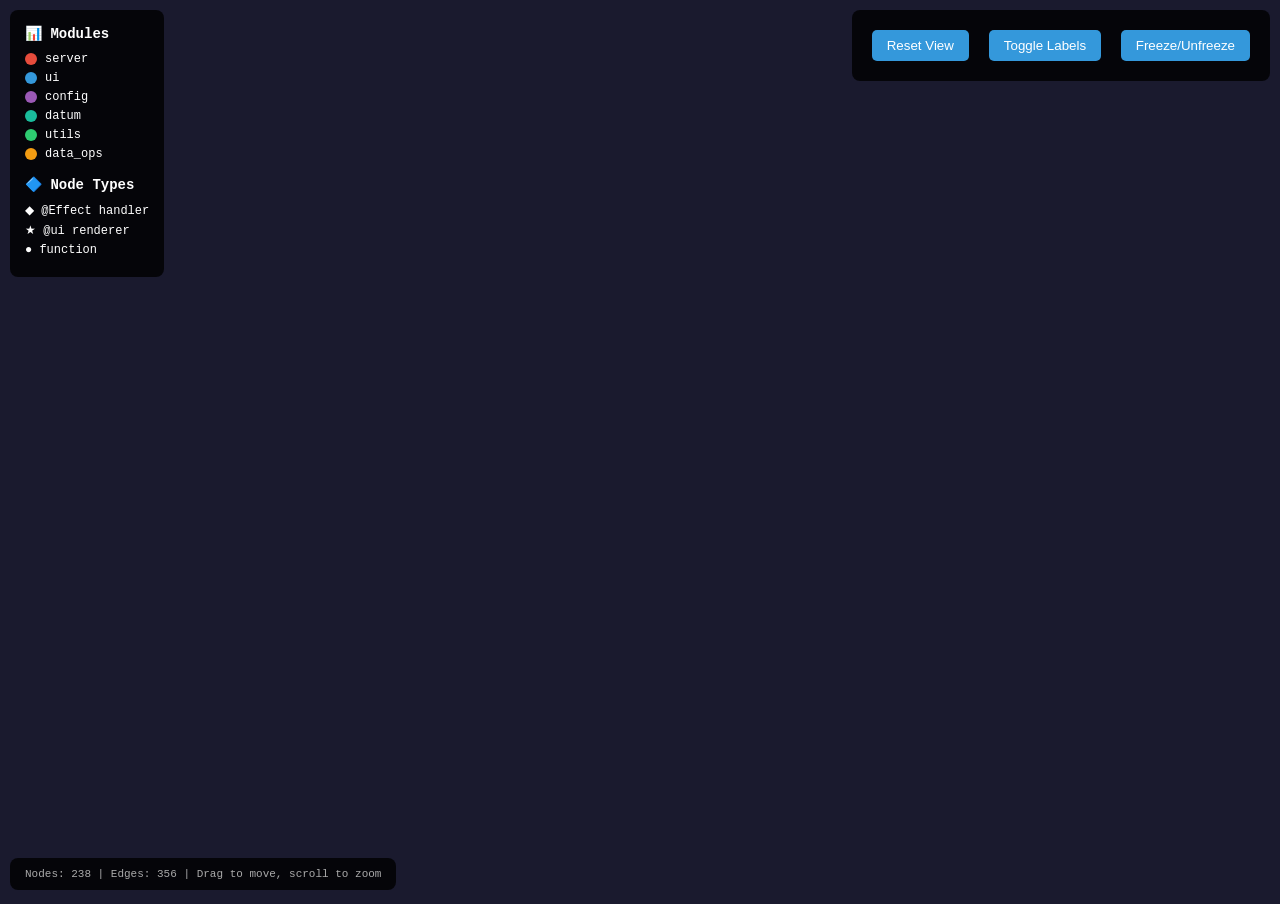
==== commit 8cc3c72a: "fix: adding mask to search drop down" ====
--- a/qcmetric/app_graph.html
+++ b/qcmetric/app_graph.html
@@ -120,14 +120,14 @@
     </div>
     
     <div id="stats">
-        Nodes: 226 | Edges: 365 | Drag to move, scroll to zoom
+        Nodes: 238 | Edges: 356 | Drag to move, scroll to zoom
     </div>
     
     <svg id="graph"></svg>
     <div class="tooltip" style="display:none"></div>
     
     <script>
-        const data = {"nodes": [{"id": "server.create_server", "label": "create_server", "module": "server", "type": "default", "color": "#e74c3c", "decorators": [], "line": 70}, {"id": "server.load_modifications_log", "label": "load_modifications_log", "module": "server", "type": "default", "color": "#e74c3c", "decorators": [], "line": 98}, {"id": "server.load_data_from_source", "label": "load_data_from_source", "module": "server", "type": "default", "color": "#e74c3c", "decorators": [], "line": 101}, {"id": "server.save_ui_state", "label": "save_ui_state", "module": "server", "type": "default", "color": "#e74c3c", "decorators": [], "line": 104}, {"id": "server.load_ui_state", "label": "load_ui_state", "module": "server", "type": "default", "color": "#e74c3c", "decorators": [], "line": 108}, {"id": "server._convert_default_filters", "label": "_convert_default_filters", "module": "server", "type": "private", "color": "#e74c3c", "decorators": [], "line": 196}, {"id": "server._get_selected_pks", "label": "_get_selected_pks", "module": "server", "type": "private", "color": "#e74c3c", "decorators": [], "line": 226}, {"id": "server._save_status_to_db", "label": "_save_status_to_db", "module": "server", "type": "private", "color": "#e74c3c", "decorators": [], "line": 241}, {"id": "server._get_row_status", "label": "_get_row_status", "module": "server", "type": "private", "color": "#e74c3c", "decorators": [], "line": 257}, {"id": "server._get_status_counts", "label": "_get_status_counts", "module": "server", "type": "private", "color": "#e74c3c", "decorators": [], "line": 282}, {"id": "server._get_modification_summary", "label": "_get_modification_summary", "module": "server", "type": "private", "color": "#e74c3c", "decorators": [], "line": 333}, {"id": "server._get_filtered_rows", "label": "_get_filtered_rows", "module": "server", "type": "private", "color": "#e74c3c", "decorators": [], "line": 338}, {"id": "server._build_query_params", "label": "_build_query_params", "module": "server", "type": "private", "color": "#e74c3c", "decorators": [], "line": 361}, {"id": "server._fetch_page_data", "label": "_fetch_page_data", "module": "server", "type": "private", "color": "#e74c3c", "decorators": [], "line": 405}, {"id": "server._fetch_all_filtered_data", "label": "_fetch_all_filtered_data", "module": "server", "type": "private", "color": "#e74c3c", "decorators": [], "line": 431}, {"id": "server._save_presets", "label": "_save_presets", "module": "server", "type": "private", "color": "#e74c3c", "decorators": [], "line": 443}, {"id": "server._save_active_preset", "label": "_save_active_preset", "module": "server", "type": "private", "color": "#e74c3c", "decorators": [], "line": 446}, {"id": "server._namespace_holder", "label": "_namespace_holder", "module": "server", "type": "render", "color": "#e74c3c", "decorators": ["ui"], "line": 451}, {"id": "server.data_summary", "label": "data_summary", "module": "server", "type": "default", "color": "#e74c3c", "decorators": ["text"], "line": 463}, {"id": "server.stats_histogram", "label": "stats_histogram", "module": "server", "type": "render", "color": "#e74c3c", "decorators": ["ui"], "line": 476}, {"id": "server.current_preset_name", "label": "current_preset_name", "module": "server", "type": "default", "color": "#e74c3c", "decorators": ["text"], "line": 500}, {"id": "server._refresh_presets", "label": "_refresh_presets", "module": "server", "type": "effect", "color": "#e74c3c", "decorators": ["Effect"], "line": 506}, {"id": "server.preset_menu_items", "label": "preset_menu_items", "module": "server", "type": "render", "color": "#e74c3c", "decorators": ["ui"], "line": 521}, {"id": "server.available_columns_modal", "label": "available_columns_modal", "module": "server", "type": "render", "color": "#e74c3c", "decorators": ["ui"], "line": 532}, {"id": "server._update_column_order", "label": "_update_column_order", "module": "server", "type": "effect", "color": "#e74c3c", "decorators": ["Effect"], "line": 540}, {"id": "server._add_column", "label": "_add_column", "module": "server", "type": "effect", "color": "#e74c3c", "decorators": ["Effect"], "line": 548}, {"id": "server._remove_column", "label": "_remove_column", "module": "server", "type": "effect", "color": "#e74c3c", "decorators": ["Effect"], "line": 556}, {"id": "server._sort_column", "label": "_sort_column", "module": "server", "type": "effect", "color": "#e74c3c", "decorators": ["Effect"], "line": 564}, {"id": "server._reset_columns", "label": "_reset_columns", "module": "server", "type": "effect", "color": "#e74c3c", "decorators": ["Effect"], "line": 586}, {"id": "server._update_column_widths", "label": "_update_column_widths", "module": "server", "type": "effect", "color": "#e74c3c", "decorators": ["Effect"], "line": 595}, {"id": "server._load_preset", "label": "_load_preset", "module": "server", "type": "effect", "color": "#e74c3c", "decorators": ["Effect"], "line": 603}, {"id": "server._save_preset", "label": "_save_preset", "module": "server", "type": "effect", "color": "#e74c3c", "decorators": ["Effect"], "line": 624}, {"id": "server._save_current_layout", "label": "_save_current_layout", "module": "server", "type": "effect", "color": "#e74c3c", "decorators": ["Effect"], "line": 639}, {"id": "server._delete_preset", "label": "_delete_preset", "module": "server", "type": "effect", "color": "#e74c3c", "decorators": ["Effect"], "line": 653}, {"id": "server.copy_column_list", "label": "copy_column_list", "module": "server", "type": "render", "color": "#e74c3c", "decorators": ["ui"], "line": 674}, {"id": "server._handle_copy_request", "label": "_handle_copy_request", "module": "server", "type": "effect", "color": "#e74c3c", "decorators": ["Effect"], "line": 683}, {"id": "server.dynamic_filters", "label": "dynamic_filters", "module": "server", "type": "render", "color": "#e74c3c", "decorators": ["ui"], "line": 701}, {"id": "server.add_filter_btn_ui", "label": "add_filter_btn_ui", "module": "server", "type": "render", "color": "#e74c3c", "decorators": ["ui"], "line": 716}, {"id": "server.available_filter_columns", "label": "available_filter_columns", "module": "server", "type": "render", "color": "#e74c3c", "decorators": ["ui"], "line": 729}, {"id": "server._add_filter", "label": "_add_filter", "module": "server", "type": "effect", "color": "#e74c3c", "decorators": ["Effect"], "line": 743}, {"id": "server._remove_filter", "label": "_remove_filter", "module": "server", "type": "effect", "color": "#e74c3c", "decorators": ["Effect"], "line": 754}, {"id": "server._watch_filter_changes", "label": "_watch_filter_changes", "module": "server", "type": "effect", "color": "#e74c3c", "decorators": ["Effect"], "line": 763}, {"id": "server.pagination_controls", "label": "pagination_controls", "module": "server", "type": "render", "color": "#e74c3c", "decorators": ["ui"], "line": 775}, {"id": "server._sync_rows_per_page", "label": "_sync_rows_per_page", "module": "server", "type": "effect", "color": "#e74c3c", "decorators": ["Effect"], "line": 795}, {"id": "server._first_page", "label": "_first_page", "module": "server", "type": "effect", "color": "#e74c3c", "decorators": ["Effect"], "line": 812}, {"id": "server._prev_page", "label": "_prev_page", "module": "server", "type": "effect", "color": "#e74c3c", "decorators": ["Effect"], "line": 826}, {"id": "server._next_page", "label": "_next_page", "module": "server", "type": "effect", "color": "#e74c3c", "decorators": ["Effect"], "line": 843}, {"id": "server._last_page", "label": "_last_page", "module": "server", "type": "effect", "color": "#e74c3c", "decorators": ["Effect"], "line": 871}, {"id": "server._page_jump", "label": "_page_jump", "module": "server", "type": "effect", "color": "#e74c3c", "decorators": ["Effect"], "line": 896}, {"id": "server._handle_search", "label": "_handle_search", "module": "server", "type": "effect", "color": "#e74c3c", "decorators": ["Effect"], "line": 927}, {"id": "server._reset_page_on_filter_change", "label": "_reset_page_on_filter_change", "module": "server", "type": "effect", "color": "#e74c3c", "decorators": ["Effect"], "line": 936}, {"id": "server.table_container", "label": "table_container", "module": "server", "type": "render", "color": "#e74c3c", "decorators": ["ui"], "line": 954}, {"id": "server.approval_status_ui", "label": "approval_status_ui", "module": "server", "type": "render", "color": "#e74c3c", "decorators": ["ui"], "line": 992}, {"id": "server.modifications_log_ui", "label": "modifications_log_ui", "module": "server", "type": "render", "color": "#e74c3c", "decorators": ["ui"], "line": 997}, {"id": "server._handle_undo", "label": "_handle_undo", "module": "server", "type": "effect", "color": "#e74c3c", "decorators": ["Effect"], "line": 1003}, {"id": "server._handle_cell_edit", "label": "_handle_cell_edit", "module": "server", "type": "effect", "color": "#e74c3c", "decorators": ["Effect"], "line": 1021}, {"id": "server._save_modifications", "label": "_save_modifications", "module": "server", "type": "effect", "color": "#e74c3c", "decorators": ["Effect"], "line": 1065}, {"id": "server._export_status_report", "label": "_export_status_report", "module": "server", "type": "effect", "color": "#e74c3c", "decorators": ["Effect"], "line": 1075}, {"id": "server._prepare_export", "label": "_prepare_export", "module": "server", "type": "effect", "color": "#e74c3c", "decorators": ["Effect"], "line": 1090}, {"id": "server.export_download_ui", "label": "export_download_ui", "module": "server", "type": "render", "color": "#e74c3c", "decorators": ["ui"], "line": 1153}, {"id": "server._get_export_filename", "label": "_get_export_filename", "module": "server", "type": "private", "color": "#e74c3c", "decorators": [], "line": 1202}, {"id": "server._reload_data", "label": "_reload_data", "module": "server", "type": "effect", "color": "#e74c3c", "decorators": ["Effect"], "line": 1227}, {"id": "server._approve_data", "label": "_approve_data", "module": "server", "type": "effect", "color": "#e74c3c", "decorators": ["Effect"], "line": 1243}, {"id": "server._reject_data", "label": "_reject_data", "module": "server", "type": "effect", "color": "#e74c3c", "decorators": ["Effect"], "line": 1273}, {"id": "server._clear_approval", "label": "_clear_approval", "module": "server", "type": "effect", "color": "#e74c3c", "decorators": ["Effect"], "line": 1302}, {"id": "ui._load_css_files", "label": "_load_css_files", "module": "ui", "type": "private", "color": "#3498db", "decorators": [], "line": 10}, {"id": "ui._load_js_files", "label": "_load_js_files", "module": "ui", "type": "private", "color": "#3498db", "decorators": [], "line": 33}, {"id": "ui.create_app_ui", "label": "create_app_ui", "module": "ui", "type": "default", "color": "#3498db", "decorators": [], "line": 56}, {"id": "config._format_table_name", "label": "_format_table_name", "module": "config", "type": "private", "color": "#9b59b6", "decorators": [], "line": 17}, {"id": "config.ensure_data_dir", "label": "ensure_data_dir", "module": "config", "type": "default", "color": "#9b59b6", "decorators": [], "line": 40}, {"id": "config._load_initial_data", "label": "_load_initial_data", "module": "config", "type": "private", "color": "#9b59b6", "decorators": [], "line": 54}, {"id": "config.load_data_from_source", "label": "load_data_from_source", "module": "config", "type": "default", "color": "#9b59b6", "decorators": [], "line": 70}, {"id": "config._get_datum_client", "label": "_get_datum_client", "module": "config", "type": "private", "color": "#9b59b6", "decorators": [], "line": 78}, {"id": "config._execute_sql_via_datum", "label": "_execute_sql_via_datum", "module": "config", "type": "private", "color": "#9b59b6", "decorators": [], "line": 92}, {"id": "config._load_from_datum", "label": "_load_from_datum", "module": "config", "type": "private", "color": "#9b59b6", "decorators": [], "line": 104}, {"id": "config._load_from_database", "label": "_load_from_database", "module": "config", "type": "private", "color": "#9b59b6", "decorators": [], "line": 175}, {"id": "config._get_display_columns", "label": "_get_display_columns", "module": "config", "type": "private", "color": "#9b59b6", "decorators": [], "line": 261}, {"id": "config._get_modifications_log_path", "label": "_get_modifications_log_path", "module": "config", "type": "private", "color": "#9b59b6", "decorators": [], "line": 289}, {"id": "config.load_modifications_log", "label": "load_modifications_log", "module": "config", "type": "default", "color": "#9b59b6", "decorators": [], "line": 301}, {"id": "config._aggregate_approval_rejection_entries", "label": "_aggregate_approval_rejection_entries", "module": "config", "type": "private", "color": "#9b59b6", "decorators": [], "line": 308}, {"id": "config._load_modifications_from_datum", "label": "_load_modifications_from_datum", "module": "config", "type": "private", "color": "#9b59b6", "decorators": [], "line": 368}, {"id": "config._load_modifications_from_db", "label": "_load_modifications_from_db", "module": "config", "type": "private", "color": "#9b59b6", "decorators": [], "line": 417}, {"id": "config.save_modification_to_db", "label": "save_modification_to_db", "module": "config", "type": "default", "color": "#9b59b6", "decorators": [], "line": 468}, {"id": "config._save_modification_to_datum", "label": "_save_modification_to_datum", "module": "config", "type": "private", "color": "#9b59b6", "decorators": [], "line": 511}, {"id": "config.mark_modification_undone_in_db", "label": "mark_modification_undone_in_db", "module": "config", "type": "default", "color": "#9b59b6", "decorators": [], "line": 541}, {"id": "config._mark_modification_undone_in_datum", "label": "_mark_modification_undone_in_datum", "module": "config", "type": "private", "color": "#9b59b6", "decorators": [], "line": 570}, {"id": "config.update_data_in_db", "label": "update_data_in_db", "module": "config", "type": "default", "color": "#9b59b6", "decorators": [], "line": 583}, {"id": "config._update_data_via_datum", "label": "_update_data_via_datum", "module": "config", "type": "private", "color": "#9b59b6", "decorators": [], "line": 620}, {"id": "config.get_modification_status", "label": "get_modification_status", "module": "config", "type": "default", "color": "#9b59b6", "decorators": [], "line": 653}, {"id": "config.get_all_modification_statuses", "label": "get_all_modification_statuses", "module": "config", "type": "default", "color": "#9b59b6", "decorators": [], "line": 703}, {"id": "config.save_ui_state", "label": "save_ui_state", "module": "config", "type": "default", "color": "#9b59b6", "decorators": [], "line": 772}, {"id": "config.load_ui_state", "label": "load_ui_state", "module": "config", "type": "default", "color": "#9b59b6", "decorators": [], "line": 810}, {"id": "config_instance._format_table_name", "label": "_format_table_name", "module": "config_instance", "type": "private", "color": "#8e44ad", "decorators": [], "line": 18}, {"id": "config_instance._build_mod_status_expr", "label": "_build_mod_status_expr", "module": "config_instance", "type": "private", "color": "#8e44ad", "decorators": [], "line": 31}, {"id": "config_instance.load_config_instance", "label": "load_config_instance", "module": "config_instance", "type": "default", "color": "#8e44ad", "decorators": [], "line": 2815}, {"id": "config_instance.__post_init__", "label": "__post_init__", "module": "config_instance", "type": "private", "color": "#8e44ad", "decorators": [], "line": 804}, {"id": "config_instance._init_connection", "label": "_init_connection", "module": "config_instance", "type": "private", "color": "#8e44ad", "decorators": [], "line": 106}, {"id": "config_instance._fetch_metadata", "label": "_fetch_metadata", "module": "config_instance", "type": "private", "color": "#8e44ad", "decorators": [], "line": 120}, {"id": "config_instance._get_columns_from_schema_datum", "label": "_get_columns_from_schema_datum", "module": "config_instance", "type": "private", "color": "#8e44ad", "decorators": [], "line": 171}, {"id": "config_instance.get_unique_values", "label": "get_unique_values", "module": "config_instance", "type": "default", "color": "#8e44ad", "decorators": [], "line": 196}, {"id": "config_instance.total_count", "label": "total_count", "module": "config_instance", "type": "default", "color": "#8e44ad", "decorators": ["property"], "line": 223}, {"id": "config_instance.columns", "label": "columns", "module": "config_instance", "type": "default", "color": "#8e44ad", "decorators": ["property"], "line": 228}, {"id": "config_instance._escape_sql_value", "label": "_escape_sql_value", "module": "config_instance", "type": "private", "color": "#8e44ad", "decorators": [], "line": 232}, {"id": "config_instance._build_where_clause", "label": "_build_where_clause", "module": "config_instance", "type": "private", "color": "#8e44ad", "decorators": [], "line": 244}, {"id": "config_instance._build_status_filter_clause", "label": "_build_status_filter_clause", "module": "config_instance", "type": "private", "color": "#8e44ad", "decorators": [], "line": 405}, {"id": "config_instance.get_status_counts", "label": "get_status_counts", "module": "config_instance", "type": "default", "color": "#8e44ad", "decorators": [], "line": 414}, {"id": "config_instance.get_filtered_count", "label": "get_filtered_count", "module": "config_instance", "type": "default", "color": "#8e44ad", "decorators": [], "line": 483}, {"id": "config_instance.fetch_page", "label": "fetch_page", "module": "config_instance", "type": "default", "color": "#8e44ad", "decorators": [], "line": 536}, {"id": "config_instance.fetch_all_filtered", "label": "fetch_all_filtered", "module": "config_instance", "type": "default", "color": "#8e44ad", "decorators": [], "line": 622}, {"id": "config_instance._apply_field_modifications", "label": "_apply_field_modifications", "module": "config_instance", "type": "private", "color": "#8e44ad", "decorators": [], "line": 1115}, {"id": "config_instance._get_engine", "label": "_get_engine", "module": "config_instance", "type": "private", "color": "#8e44ad", "decorators": [], "line": 808}, {"id": "config_instance._load_all", "label": "_load_all", "module": "config_instance", "type": "private", "color": "#8e44ad", "decorators": [], "line": 817}, {"id": "config_instance.data_fetcher", "label": "data_fetcher", "module": "config_instance", "type": "default", "color": "#8e44ad", "decorators": ["property"], "line": 855}, {"id": "config_instance.is_lazy_loading", "label": "is_lazy_loading", "module": "config_instance", "type": "default", "color": "#8e44ad", "decorators": ["property"], "line": 860}, {"id": "config_instance.total_row_count", "label": "total_row_count", "module": "config_instance", "type": "default", "color": "#8e44ad", "decorators": ["property"], "line": 865}, {"id": "config_instance.ensure_data_dir", "label": "ensure_data_dir", "module": "config_instance", "type": "default", "color": "#8e44ad", "decorators": [], "line": 874}, {"id": "config_instance._load_data", "label": "_load_data", "module": "config_instance", "type": "private", "color": "#8e44ad", "decorators": [], "line": 886}, {"id": "config_instance.invalidate_data_cache", "label": "invalidate_data_cache", "module": "config_instance", "type": "default", "color": "#8e44ad", "decorators": [], "line": 906}, {"id": "config_instance._ensure_data_table_exists", "label": "_ensure_data_table_exists", "module": "config_instance", "type": "private", "color": "#8e44ad", "decorators": [], "line": 911}, {"id": "config_instance._ensure_data_table_exists_datum", "label": "_ensure_data_table_exists_datum", "module": "config_instance", "type": "private", "color": "#8e44ad", "decorators": [], "line": 984}, {"id": "config_instance._load_from_database", "label": "_load_from_database", "module": "config_instance", "type": "private", "color": "#8e44ad", "decorators": [], "line": 1050}, {"id": "config_instance.get_edited_cells", "label": "get_edited_cells", "module": "config_instance", "type": "default", "color": "#8e44ad", "decorators": [], "line": 1217}, {"id": "config_instance.is_cell_edited", "label": "is_cell_edited", "module": "config_instance", "type": "default", "color": "#8e44ad", "decorators": [], "line": 1221}, {"id": "config_instance.get_original_value", "label": "get_original_value", "module": "config_instance", "type": "default", "color": "#8e44ad", "decorators": [], "line": 1226}, {"id": "config_instance._load_from_datum", "label": "_load_from_datum", "module": "config_instance", "type": "private", "color": "#8e44ad", "decorators": [], "line": 1234}, {"id": "config_instance._apply_field_modifications_datum", "label": "_apply_field_modifications_datum", "module": "config_instance", "type": "private", "color": "#8e44ad", "decorators": [], "line": 1300}, {"id": "config_instance._get_display_columns", "label": "_get_display_columns", "module": "config_instance", "type": "private", "color": "#8e44ad", "decorators": [], "line": 1417}, {"id": "config_instance.load_modifications_log", "label": "load_modifications_log", "module": "config_instance", "type": "default", "color": "#8e44ad", "decorators": [], "line": 1423}, {"id": "config_instance.invalidate_mods_cache", "label": "invalidate_mods_cache", "module": "config_instance", "type": "default", "color": "#8e44ad", "decorators": [], "line": 1450}, {"id": "config_instance._ensure_mods_table_exists", "label": "_ensure_mods_table_exists", "module": "config_instance", "type": "private", "color": "#8e44ad", "decorators": [], "line": 1455}, {"id": "config_instance._ensure_mods_table_exists_datum", "label": "_ensure_mods_table_exists_datum", "module": "config_instance", "type": "private", "color": "#8e44ad", "decorators": [], "line": 1509}, {"id": "config_instance._load_modifications_from_datum", "label": "_load_modifications_from_datum", "module": "config_instance", "type": "private", "color": "#8e44ad", "decorators": [], "line": 1569}, {"id": "config_instance._load_modifications_from_db", "label": "_load_modifications_from_db", "module": "config_instance", "type": "private", "color": "#8e44ad", "decorators": [], "line": 1636}, {"id": "config_instance._aggregate_approval_rejection_entries", "label": "_aggregate_approval_rejection_entries", "module": "config_instance", "type": "private", "color": "#8e44ad", "decorators": [], "line": 1687}, {"id": "config_instance.reload_data", "label": "reload_data", "module": "config_instance", "type": "default", "color": "#8e44ad", "decorators": [], "line": 1735}, {"id": "config_instance.save_modification_to_db", "label": "save_modification_to_db", "module": "config_instance", "type": "default", "color": "#8e44ad", "decorators": [], "line": 1741}, {"id": "config_instance._save_modification_to_datum", "label": "_save_modification_to_datum", "module": "config_instance", "type": "private", "color": "#8e44ad", "decorators": [], "line": 1793}, {"id": "config_instance.mark_modification_undone_in_db", "label": "mark_modification_undone_in_db", "module": "config_instance", "type": "default", "color": "#8e44ad", "decorators": [], "line": 1904}, {"id": "config_instance._mark_modification_undone_datum", "label": "_mark_modification_undone_datum", "module": "config_instance", "type": "private", "color": "#8e44ad", "decorators": [], "line": 1935}, {"id": "config_instance.cleanup_corrupted_modifications", "label": "cleanup_corrupted_modifications", "module": "config_instance", "type": "default", "color": "#8e44ad", "decorators": [], "line": 1965}, {"id": "config_instance._cleanup_corrupted_modifications_datum", "label": "_cleanup_corrupted_modifications_datum", "module": "config_instance", "type": "private", "color": "#8e44ad", "decorators": [], "line": 1974}, {"id": "config_instance.update_data_in_db", "label": "update_data_in_db", "module": "config_instance", "type": "default", "color": "#8e44ad", "decorators": [], "line": 2026}, {"id": "config_instance._update_data_in_datum", "label": "_update_data_in_datum", "module": "config_instance", "type": "private", "color": "#8e44ad", "decorators": [], "line": 2066}, {"id": "config_instance._ensure_state_table_exists", "label": "_ensure_state_table_exists", "module": "config_instance", "type": "private", "color": "#8e44ad", "decorators": [], "line": 2109}, {"id": "config_instance._ensure_state_table_exists_datum", "label": "_ensure_state_table_exists_datum", "module": "config_instance", "type": "private", "color": "#8e44ad", "decorators": [], "line": 2164}, {"id": "config_instance.save_ui_state", "label": "save_ui_state", "module": "config_instance", "type": "default", "color": "#8e44ad", "decorators": [], "line": 2225}, {"id": "config_instance._save_ui_state_datum", "label": "_save_ui_state_datum", "module": "config_instance", "type": "private", "color": "#8e44ad", "decorators": [], "line": 2295}, {"id": "config_instance.load_ui_state", "label": "load_ui_state", "module": "config_instance", "type": "default", "color": "#8e44ad", "decorators": [], "line": 2359}, {"id": "config_instance._load_ui_state_datum", "label": "_load_ui_state_datum", "module": "config_instance", "type": "private", "color": "#8e44ad", "decorators": [], "line": 2418}, {"id": "config_instance._get_preset_table_name", "label": "_get_preset_table_name", "module": "config_instance", "type": "private", "color": "#8e44ad", "decorators": [], "line": 2474}, {"id": "config_instance._ensure_preset_table_exists", "label": "_ensure_preset_table_exists", "module": "config_instance", "type": "private", "color": "#8e44ad", "decorators": [], "line": 2490}, {"id": "config_instance._ensure_preset_table_exists_datum", "label": "_ensure_preset_table_exists_datum", "module": "config_instance", "type": "private", "color": "#8e44ad", "decorators": [], "line": 2522}, {"id": "config_instance.save_preset", "label": "save_preset", "module": "config_instance", "type": "default", "color": "#8e44ad", "decorators": [], "line": 2557}, {"id": "config_instance._save_preset_datum", "label": "_save_preset_datum", "module": "config_instance", "type": "private", "color": "#8e44ad", "decorators": [], "line": 2602}, {"id": "config_instance.get_presets", "label": "get_presets", "module": "config_instance", "type": "default", "color": "#8e44ad", "decorators": [], "line": 2668}, {"id": "config_instance._get_presets_datum", "label": "_get_presets_datum", "module": "config_instance", "type": "private", "color": "#8e44ad", "decorators": [], "line": 2707}, {"id": "config_instance.delete_preset", "label": "delete_preset", "module": "config_instance", "type": "default", "color": "#8e44ad", "decorators": [], "line": 2753}, {"id": "config_instance._delete_preset_datum", "label": "_delete_preset_datum", "module": "config_instance", "type": "private", "color": "#8e44ad", "decorators": [], "line": 2779}, {"id": "config_instance.get_default_preset", "label": "get_default_preset", "module": "config_instance", "type": "default", "color": "#8e44ad", "decorators": [], "line": 2806}, {"id": "datum.__init__", "label": "__init__", "module": "datum", "type": "private", "color": "#1abc9c", "decorators": [], "line": 113}, {"id": "datum._call_proxy", "label": "_call_proxy", "module": "datum", "type": "private", "color": "#1abc9c", "decorators": [], "line": 128}, {"id": "datum.execute_sql", "label": "execute_sql", "module": "datum", "type": "default", "color": "#1abc9c", "decorators": [], "line": 164}, {"id": "table_utils.build_draggable_header_cell", "label": "build_draggable_header_cell", "module": "table_utils", "type": "default", "color": "#2ecc71", "decorators": [], "line": 12}, {"id": "table_utils.build_table_header", "label": "build_table_header", "module": "table_utils", "type": "default", "color": "#2ecc71", "decorators": [], "line": 38}, {"id": "table_utils.build_status_badge", "label": "build_status_badge", "module": "table_utils", "type": "default", "color": "#2ecc71", "decorators": [], "line": 63}, {"id": "table_utils.build_table_row", "label": "build_table_row", "module": "table_utils", "type": "default", "color": "#2ecc71", "decorators": [], "line": 77}, {"id": "table_utils.build_table_body", "label": "build_table_body", "module": "table_utils", "type": "default", "color": "#2ecc71", "decorators": [], "line": 155}, {"id": "table_utils.build_data_table", "label": "build_data_table", "module": "table_utils", "type": "default", "color": "#2ecc71", "decorators": [], "line": 169}, {"id": "table_utils.build_table_container", "label": "build_table_container", "module": "table_utils", "type": "default", "color": "#2ecc71", "decorators": [], "line": 176}, {"id": "pagination_utils.build_rows_per_page_selector", "label": "build_rows_per_page_selector", "module": "pagination_utils", "type": "default", "color": "#27ae60", "decorators": [], "line": 8}, {"id": "pagination_utils.build_pagination_controls_all", "label": "build_pagination_controls_all", "module": "pagination_utils", "type": "default", "color": "#27ae60", "decorators": [], "line": 28}, {"id": "pagination_utils.build_pagination_controls_paged", "label": "build_pagination_controls_paged", "module": "pagination_utils", "type": "default", "color": "#27ae60", "decorators": [], "line": 37}, {"id": "data_operations._get_row_pk", "label": "_get_row_pk", "module": "data_operations", "type": "private", "color": "#f39c12", "decorators": [], "line": 28}, {"id": "data_operations._pk_to_string", "label": "_pk_to_string", "module": "data_operations", "type": "private", "color": "#f39c12", "decorators": [], "line": 52}, {"id": "data_operations.perform_undo", "label": "perform_undo", "module": "data_operations", "type": "default", "color": "#f39c12", "decorators": [], "line": 66}, {"id": "data_operations.perform_cell_edit", "label": "perform_cell_edit", "module": "data_operations", "type": "default", "color": "#f39c12", "decorators": [], "line": 177}, {"id": "data_operations.save_modifications_to_file", "label": "save_modifications_to_file", "module": "data_operations", "type": "default", "color": "#f39c12", "decorators": [], "line": 275}, {"id": "data_operations.save_log_to_file", "label": "save_log_to_file", "module": "data_operations", "type": "default", "color": "#f39c12", "decorators": [], "line": 298}, {"id": "data_operations.export_csv", "label": "export_csv", "module": "data_operations", "type": "default", "color": "#f39c12", "decorators": [], "line": 308}, {"id": "data_operations.export_status_report", "label": "export_status_report", "module": "data_operations", "type": "default", "color": "#f39c12", "decorators": [], "line": 319}, {"id": "data_operations.create_approval_entry", "label": "create_approval_entry", "module": "data_operations", "type": "default", "color": "#f39c12", "decorators": [], "line": 343}, {"id": "data_operations.create_rejection_entry", "label": "create_rejection_entry", "module": "data_operations", "type": "default", "color": "#f39c12", "decorators": [], "line": 362}, {"id": "data_operations.get_selected_row_indices", "label": "get_selected_row_indices", "module": "data_operations", "type": "default", "color": "#f39c12", "decorators": [], "line": 381}, {"id": "data_operations.get_copy_column_values", "label": "get_copy_column_values", "module": "data_operations", "type": "default", "color": "#f39c12", "decorators": [], "line": 393}, {"id": "data_operations.get_paginated_indices", "label": "get_paginated_indices", "module": "data_operations", "type": "default", "color": "#f39c12", "decorators": [], "line": 417}, {"id": "data_operations.calculate_pagination", "label": "calculate_pagination", "module": "data_operations", "type": "default", "color": "#f39c12", "decorators": [], "line": 432}, {"id": "filter_utils._is_operator_filter", "label": "_is_operator_filter", "module": "filter_utils", "type": "private", "color": "#e67e22", "decorators": [], "line": 37}, {"id": "filter_utils._row_matches_operator", "label": "_row_matches_operator", "module": "filter_utils", "type": "private", "color": "#e67e22", "decorators": [], "line": 42}, {"id": "filter_utils.get_filtered_rows", "label": "get_filtered_rows", "module": "filter_utils", "type": "default", "color": "#e67e22", "decorators": [], "line": 115}, {"id": "preset_utils._convert_presets_from_db", "label": "_convert_presets_from_db", "module": "preset_utils", "type": "private", "color": "#d35400", "decorators": [], "line": 18}, {"id": "preset_utils.load_presets", "label": "load_presets", "module": "preset_utils", "type": "default", "color": "#d35400", "decorators": [], "line": 42}, {"id": "preset_utils.save_presets", "label": "save_presets", "module": "preset_utils", "type": "default", "color": "#d35400", "decorators": [], "line": 84}, {"id": "preset_utils.load_active_preset", "label": "load_active_preset", "module": "preset_utils", "type": "default", "color": "#d35400", "decorators": [], "line": 125}, {"id": "preset_utils.save_active_preset", "label": "save_active_preset", "module": "preset_utils", "type": "default", "color": "#d35400", "decorators": [], "line": 149}, {"id": "modal_utils.build_current_column_tag", "label": "build_current_column_tag", "module": "modal_utils", "type": "default", "color": "#c0392b", "decorators": [], "line": 10}, {"id": "modal_utils.build_available_column_tag", "label": "build_available_column_tag", "module": "modal_utils", "type": "default", "color": "#c0392b", "decorators": [], "line": 24}, {"id": "modal_utils.build_columns_modal_content", "label": "build_columns_modal_content", "module": "modal_utils", "type": "default", "color": "#c0392b", "decorators": [], "line": 34}, {"id": "modal_utils.build_preset_menu_items", "label": "build_preset_menu_items", "module": "modal_utils", "type": "default", "color": "#c0392b", "decorators": [], "line": 61}, {"id": "modal_utils.build_copy_column_buttons", "label": "build_copy_column_buttons", "module": "modal_utils", "type": "default", "color": "#c0392b", "decorators": [], "line": 86}, {"id": "modal_utils.build_filter_column_buttons", "label": "build_filter_column_buttons", "module": "modal_utils", "type": "default", "color": "#c0392b", "decorators": [], "line": 102}, {"id": "modal_utils.build_operator_filter_element", "label": "build_operator_filter_element", "module": "modal_utils", "type": "default", "color": "#c0392b", "decorators": [], "line": 121}, {"id": "modal_utils.build_dynamic_filter_element", "label": "build_dynamic_filter_element", "module": "modal_utils", "type": "default", "color": "#c0392b", "decorators": [], "line": 161}, {"id": "modal_utils.build_dynamic_filters_panel", "label": "build_dynamic_filters_panel", "module": "modal_utils", "type": "default", "color": "#c0392b", "decorators": [], "line": 209}, {"id": "column_utils.parse_column_value", "label": "parse_column_value", "module": "column_utils", "type": "default", "color": "#16a085", "decorators": [], "line": 10}, {"id": "column_utils.parse_column_order", "label": "parse_column_order", "module": "column_utils", "type": "default", "color": "#16a085", "decorators": [], "line": 17}, {"id": "column_utils.add_column_to_list", "label": "add_column_to_list", "module": "column_utils", "type": "default", "color": "#16a085", "decorators": [], "line": 24}, {"id": "column_utils.remove_column_from_list", "label": "remove_column_from_list", "module": "column_utils", "type": "default", "color": "#16a085", "decorators": [], "line": 32}, {"id": "column_utils.sort_dataframe", "label": "sort_dataframe", "module": "column_utils", "type": "default", "color": "#16a085", "decorators": [], "line": 40}, {"id": "column_utils.get_preset_columns_and_widths", "label": "get_preset_columns_and_widths", "module": "column_utils", "type": "default", "color": "#16a085", "decorators": [], "line": 48}, {"id": "column_utils.create_preset_data", "label": "create_preset_data", "module": "column_utils", "type": "default", "color": "#16a085", "decorators": [], "line": 59}, {"id": "column_utils.get_ordered_columns", "label": "get_ordered_columns", "module": "column_utils", "type": "default", "color": "#16a085", "decorators": [], "line": 67}, {"id": "event_handlers.process_approval_action", "label": "process_approval_action", "module": "event_handlers", "type": "default", "color": "#2980b9", "decorators": [], "line": 10}, {"id": "event_handlers.process_rejection_action", "label": "process_rejection_action", "module": "event_handlers", "type": "default", "color": "#2980b9", "decorators": [], "line": 37}, {"id": "event_handlers.process_undo_action", "label": "process_undo_action", "module": "event_handlers", "type": "default", "color": "#2980b9", "decorators": [], "line": 64}, {"id": "event_handlers.process_cell_edit_action", "label": "process_cell_edit_action", "module": "event_handlers", "type": "default", "color": "#2980b9", "decorators": [], "line": 76}, {"id": "process_mods.main", "label": "main", "module": "process_mods", "type": "default", "color": "#8e44ad", "decorators": [], "line": 229}, {"id": "process_mods.__init__", "label": "__init__", "module": "process_mods", "type": "private", "color": "#8e44ad", "decorators": [], "line": 15}, {"id": "process_mods.load_original_data", "label": "load_original_data", "module": "process_mods", "type": "default", "color": "#8e44ad", "decorators": [], "line": 25}, {"id": "process_mods.load_modifications", "label": "load_modifications", "module": "process_mods", "type": "default", "color": "#8e44ad", "decorators": [], "line": 29}, {"id": "process_mods.apply_modifications", "label": "apply_modifications", "module": "process_mods", "type": "default", "color": "#8e44ad", "decorators": [], "line": 36}, {"id": "process_mods.get_change_summary", "label": "get_change_summary", "module": "process_mods", "type": "default", "color": "#8e44ad", "decorators": [], "line": 66}, {"id": "process_mods.export_transformations", "label": "export_transformations", "module": "process_mods", "type": "default", "color": "#8e44ad", "decorators": [], "line": 101}, {"id": "process_mods._export_as_csv", "label": "_export_as_csv", "module": "process_mods", "type": "private", "color": "#8e44ad", "decorators": [], "line": 121}, {"id": "process_mods._export_as_json", "label": "_export_as_json", "module": "process_mods", "type": "private", "color": "#8e44ad", "decorators": [], "line": 139}, {"id": "process_mods._export_as_sql", "label": "_export_as_sql", "module": "process_mods", "type": "private", "color": "#8e44ad", "decorators": [], "line": 146}, {"id": "process_mods.process_and_save", "label": "process_and_save", "module": "process_mods", "type": "default", "color": "#8e44ad", "decorators": [], "line": 169}], "links": [{"source": "server.create_server", "target": "event_handlers.process_undo_action"}, {"source": "server.create_server", "target": "column_utils.remove_column_from_list"}, {"source": "server.create_server", "target": "data_operations.calculate_pagination"}, {"source": "server.create_server", "target": "server._save_active_preset"}, {"source": "server.create_server", "target": "pagination_utils.build_pagination_controls_paged"}, {"source": "server.create_server", "target": "filter_utils.get_filtered_rows"}, {"source": "server.create_server", "target": "preset_utils.save_presets"}, {"source": "server.create_server", "target": "data_operations.export_status_report"}, {"source": "server.create_server", "target": "preset_utils.load_presets"}, {"source": "server.create_server", "target": "config_instance.save_ui_state"}, {"source": "server.create_server", "target": "column_utils.parse_column_order"}, {"source": "server.create_server", "target": "modal_utils.build_dynamic_filters_panel"}, {"source": "server.create_server", "target": "server._get_selected_pks"}, {"source": "server.create_server", "target": "config_instance.load_ui_state"}, {"source": "server.create_server", "target": "config_instance.fetch_page"}, {"source": "server.create_server", "target": "server._convert_default_filters"}, {"source": "server.create_server", "target": "column_utils.get_preset_columns_and_widths"}, {"source": "server.create_server", "target": "config_instance._fetch_metadata"}, {"source": "server.create_server", "target": "server._save_status_to_db"}, {"source": "server.create_server", "target": "modal_utils.build_copy_column_buttons"}, {"source": "server.create_server", "target": "data_operations.create_approval_entry"}, {"source": "server.create_server", "target": "column_utils.create_preset_data"}, {"source": "server.create_server", "target": "config_instance.get_filtered_count"}, {"source": "server.create_server", "target": "server._get_filtered_rows"}, {"source": "server.create_server", "target": "data_operations.perform_cell_edit"}, {"source": "server.create_server", "target": "modal_utils.build_filter_column_buttons"}, {"source": "server.create_server", "target": "event_handlers.process_cell_edit_action"}, {"source": "server.create_server", "target": "data_operations.perform_undo"}, {"source": "server.create_server", "target": "column_utils.sort_dataframe"}, {"source": "server.create_server", "target": "config_instance.get_edited_cells"}, {"source": "server.create_server", "target": "data_operations.get_selected_row_indices"}, {"source": "server.create_server", "target": "config_instance.delete_preset"}, {"source": "server.create_server", "target": "modal_utils.build_preset_menu_items"}, {"source": "server.create_server", "target": "server._get_modification_summary"}, {"source": "server.create_server", "target": "data_operations.save_modifications_to_file"}, {"source": "server.create_server", "target": "table_utils.build_table_container"}, {"source": "server.create_server", "target": "preset_utils.save_active_preset"}, {"source": "server.create_server", "target": "server._fetch_page_data"}, {"source": "server.create_server", "target": "modal_utils.build_columns_modal_content"}, {"source": "server.create_server", "target": "data_operations.create_rejection_entry"}, {"source": "server.create_server", "target": "preset_utils.load_active_preset"}, {"source": "server.create_server", "target": "config.load_data_from_source"}, {"source": "server.create_server", "target": "column_utils.add_column_to_list"}, {"source": "server.create_server", "target": "server._save_presets"}, {"source": "server.create_server", "target": "config_instance.get_status_counts"}, {"source": "server.create_server", "target": "config_instance.save_modification_to_db"}, {"source": "server.create_server", "target": "data_operations.get_paginated_indices"}, {"source": "server.create_server", "target": "config_instance.fetch_all_filtered"}, {"source": "server.create_server", "target": "server._fetch_all_filtered_data"}, {"source": "server.create_server", "target": "pagination_utils.build_pagination_controls_all"}, {"source": "server.create_server", "target": "config_instance.reload_data"}, {"source": "server.create_server", "target": "column_utils.get_ordered_columns"}, {"source": "server.create_server", "target": "column_utils.parse_column_value"}, {"source": "server.create_server", "target": "config_instance.load_config_instance"}, {"source": "server.create_server", "target": "server._get_status_counts"}, {"source": "server.create_server", "target": "server._build_query_params"}, {"source": "server.create_server", "target": "config_instance.load_modifications_log"}, {"source": "server.create_server", "target": "data_operations.save_log_to_file"}, {"source": "server.load_modifications_log", "target": "config_instance.load_modifications_log"}, {"source": "server.load_data_from_source", "target": "config_instance.reload_data"}, {"source": "server.save_ui_state", "target": "config_instance.save_ui_state"}, {"source": "server.load_ui_state", "target": "config_instance.load_ui_state"}, {"source": "server._save_status_to_db", "target": "config_instance.save_modification_to_db"}, {"source": "server._get_status_counts", "target": "server._build_query_params"}, {"source": "server._get_status_counts", "target": "config_instance.get_status_counts"}, {"source": "server._get_filtered_rows", "target": "filter_utils.get_filtered_rows"}, {"source": "server._fetch_page_data", "target": "server._get_filtered_rows"}, {"source": "server._fetch_page_data", "target": "config_instance.fetch_page"}, {"source": "server._fetch_page_data", "target": "server._build_query_params"}, {"source": "server._fetch_page_data", "target": "config_instance.get_filtered_count"}, {"source": "server._fetch_all_filtered_data", "target": "server._get_filtered_rows"}, {"source": "server._fetch_all_filtered_data", "target": "config_instance.fetch_all_filtered"}, {"source": "server._fetch_all_filtered_data", "target": "server._build_query_params"}, {"source": "server._save_presets", "target": "preset_utils.save_presets"}, {"source": "server._save_active_preset", "target": "preset_utils.save_active_preset"}, {"source": "server.stats_histogram", "target": "server._get_status_counts"}, {"source": "server._refresh_presets", "target": "preset_utils.load_presets"}, {"source": "server.preset_menu_items", "target": "modal_utils.build_preset_menu_items"}, {"source": "server.available_columns_modal", "target": "modal_utils.build_columns_modal_content"}, {"source": "server._update_column_order", "target": "column_utils.parse_column_order"}, {"source": "server._add_column", "target": "column_utils.add_column_to_list"}, {"source": "server._add_column", "target": "column_utils.parse_column_value"}, {"source": "server._remove_column", "target": "column_utils.remove_column_from_list"}, {"source": "server._remove_column", "target": "column_utils.parse_column_value"}, {"source": "server._sort_column", "target": "column_utils.sort_dataframe"}, {"source": "server._sort_column", "target": "config_instance.save_ui_state"}, {"source": "server._reset_columns", "target": "server._save_active_preset"}, {"source": "server._load_preset", "target": "server._save_active_preset"}, {"source": "server._load_preset", "target": "column_utils.get_preset_columns_and_widths"}, {"source": "server._load_preset", "target": "config_instance.save_ui_state"}, {"source": "server._save_preset", "target": "server._save_active_preset"}, {"source": "server._save_preset", "target": "column_utils.create_preset_data"}, {"source": "server._save_preset", "target": "server._save_presets"}, {"source": "server._save_current_layout", "target": "column_utils.create_preset_data"}, {"source": "server._save_current_layout", "target": "server._save_presets"}, {"source": "server._delete_preset", "target": "server._save_active_preset"}, {"source": "server._delete_preset", "target": "config_instance.delete_preset"}, {"source": "server._delete_preset", "target": "column_utils.get_preset_columns_and_widths"}, {"source": "server._delete_preset", "target": "server._save_presets"}, {"source": "server.copy_column_list", "target": "column_utils.get_ordered_columns"}, {"source": "server.copy_column_list", "target": "modal_utils.build_copy_column_buttons"}, {"source": "server._handle_copy_request", "target": "server._get_filtered_rows"}, {"source": "server.dynamic_filters", "target": "modal_utils.build_dynamic_filters_panel"}, {"source": "server.available_filter_columns", "target": "modal_utils.build_filter_column_buttons"}, {"source": "server.pagination_controls", "target": "pagination_utils.build_pagination_controls_paged"}, {"source": "server.pagination_controls", "target": "server._get_filtered_rows"}, {"source": "server.pagination_controls", "target": "pagination_utils.build_pagination_controls_all"}, {"source": "server.pagination_controls", "target": "data_operations.calculate_pagination"}, {"source": "server._first_page", "target": "config_instance.save_ui_state"}, {"source": "server._prev_page", "target": "config_instance.save_ui_state"}, {"source": "server._next_page", "target": "server._get_filtered_rows"}, {"source": "server._next_page", "target": "config_instance.save_ui_state"}, {"source": "server._last_page", "target": "server._get_filtered_rows"}, {"source": "server._last_page", "target": "config_instance.save_ui_state"}, {"source": "server._page_jump", "target": "server._get_filtered_rows"}, {"source": "server._page_jump", "target": "config_instance.save_ui_state"}, {"source": "server._reset_page_on_filter_change", "target": "config_instance.save_ui_state"}, {"source": "server.table_container", "target": "server._fetch_page_data"}, {"source": "server.table_container", "target": "server._get_filtered_rows"}, {"source": "server.table_container", "target": "data_operations.get_paginated_indices"}, {"source": "server.table_container", "target": "table_utils.build_table_container"}, {"source": "server._handle_undo", "target": "data_operations.perform_undo"}, {"source": "server._handle_undo", "target": "event_handlers.process_undo_action"}, {"source": "server._handle_undo", "target": "data_operations.save_log_to_file"}, {"source": "server._handle_cell_edit", "target": "event_handlers.process_cell_edit_action"}, {"source": "server._handle_cell_edit", "target": "data_operations.perform_cell_edit"}, {"source": "server._handle_cell_edit", "target": "data_operations.save_log_to_file"}, {"source": "server._save_modifications", "target": "data_operations.save_modifications_to_file"}, {"source": "server._export_status_report", "target": "data_operations.export_status_report"}, {"source": "server._export_status_report", "target": "server._get_modification_summary"}, {"source": "server._prepare_export", "target": "server._get_filtered_rows"}, {"source": "server._prepare_export", "target": "column_utils.sort_dataframe"}, {"source": "server._prepare_export", "target": "server._fetch_all_filtered_data"}, {"source": "server._prepare_export", "target": "data_operations.get_selected_row_indices"}, {"source": "server._reload_data", "target": "config_instance._fetch_metadata"}, {"source": "server._reload_data", "target": "config.load_data_from_source"}, {"source": "server._reload_data", "target": "config_instance.load_modifications_log"}, {"source": "server._approve_data", "target": "server._save_status_to_db"}, {"source": "server._approve_data", "target": "server._get_selected_pks"}, {"source": "server._approve_data", "target": "data_operations.create_approval_entry"}, {"source": "server._approve_data", "target": "data_operations.save_log_to_file"}, {"source": "server._approve_data", "target": "data_operations.get_selected_row_indices"}, {"source": "server._reject_data", "target": "server._save_status_to_db"}, {"source": "server._reject_data", "target": "data_operations.create_rejection_entry"}, {"source": "server._reject_data", "target": "server._get_selected_pks"}, {"source": "server._reject_data", "target": "data_operations.save_log_to_file"}, {"source": "server._reject_data", "target": "data_operations.get_selected_row_indices"}, {"source": "ui.create_app_ui", "target": "ui._load_css_files"}, {"source": "ui.create_app_ui", "target": "config_instance.load_config_instance"}, {"source": "ui.create_app_ui", "target": "ui._load_js_files"}, {"source": "config._load_initial_data", "target": "config_instance._load_from_database"}, {"source": "config._load_initial_data", "target": "config_instance._load_from_datum"}, {"source": "config.load_data_from_source", "target": "config._load_initial_data"}, {"source": "config._execute_sql_via_datum", "target": "config._get_datum_client"}, {"source": "config._execute_sql_via_datum", "target": "datum.execute_sql"}, {"source": "config._load_from_datum", "target": "config._execute_sql_via_datum"}, {"source": "config._load_from_datum", "target": "config_instance._format_table_name"}, {"source": "config._load_from_database", "target": "config_instance._format_table_name"}, {"source": "config.load_modifications_log", "target": "config_instance._load_modifications_from_datum"}, {"source": "config.load_modifications_log", "target": "config_instance._load_modifications_from_db"}, {"source": "config._load_modifications_from_datum", "target": "config._execute_sql_via_datum"}, {"source": "config._load_modifications_from_datum", "target": "config_instance._aggregate_approval_rejection_entries"}, {"source": "config._load_modifications_from_datum", "target": "config_instance._format_table_name"}, {"source": "config._load_modifications_from_db", "target": "config_instance._aggregate_approval_rejection_entries"}, {"source": "config._load_modifications_from_db", "target": "config_instance._format_table_name"}, {"source": "config.save_modification_to_db", "target": "config_instance._save_modification_to_datum"}, {"source": "config.save_modification_to_db", "target": "config_instance._format_table_name"}, {"source": "config._save_modification_to_datum", "target": "config._execute_sql_via_datum"}, {"source": "config._save_modification_to_datum", "target": "config_instance._format_table_name"}, {"source": "config.mark_modification_undone_in_db", "target": "config._mark_modification_undone_in_datum"}, {"source": "config.mark_modification_undone_in_db", "target": "config_instance._format_table_name"}, {"source": "config._mark_modification_undone_in_datum", "target": "config._execute_sql_via_datum"}, {"source": "config._mark_modification_undone_in_datum", "target": "config_instance._format_table_name"}, {"source": "config.update_data_in_db", "target": "config._update_data_via_datum"}, {"source": "config.update_data_in_db", "target": "config_instance._format_table_name"}, {"source": "config._update_data_via_datum", "target": "config._execute_sql_via_datum"}, {"source": "config._update_data_via_datum", "target": "config_instance._format_table_name"}, {"source": "config.save_ui_state", "target": "config_instance.save_ui_state"}, {"source": "config.load_ui_state", "target": "config_instance.load_ui_state"}, {"source": "config_instance.__post_init__", "target": "config_instance._load_all"}, {"source": "config_instance._fetch_metadata", "target": "config_instance._get_columns_from_schema_datum"}, {"source": "config_instance._fetch_metadata", "target": "config_instance._format_table_name"}, {"source": "config_instance._fetch_metadata", "target": "datum.execute_sql"}, {"source": "config_instance._get_columns_from_schema_datum", "target": "datum.execute_sql"}, {"source": "config_instance.get_unique_values", "target": "config_instance._format_table_name"}, {"source": "config_instance.get_unique_values", "target": "datum.execute_sql"}, {"source": "config_instance._build_where_clause", "target": "config_instance._escape_sql_value"}, {"source": "config_instance.get_status_counts", "target": "config_instance._build_mod_status_expr"}, {"source": "config_instance.get_status_counts", "target": "config_instance._build_where_clause"}, {"source": "config_instance.get_status_counts", "target": "config_instance._format_table_name"}, {"source": "config_instance.get_status_counts", "target": "datum.execute_sql"}, {"source": "config_instance.get_filtered_count", "target": "config_instance._build_mod_status_expr"}, {"source": "config_instance.get_filtered_count", "target": "config_instance._build_where_clause"}, {"source": "config_instance.get_filtered_count", "target": "config_instance._build_status_filter_clause"}, {"source": "config_instance.get_filtered_count", "target": "config_instance._format_table_name"}, {"source": "config_instance.get_filtered_count", "target": "datum.execute_sql"}, {"source": "config_instance.fetch_page", "target": "config_instance._build_mod_status_expr"}, {"source": "config_instance.fetch_page", "target": "config_instance._build_where_clause"}, {"source": "config_instance.fetch_page", "target": "config_instance._apply_field_modifications"}, {"source": "config_instance.fetch_page", "target": "config_instance._build_status_filter_clause"}, {"source": "config_instance.fetch_page", "target": "config_instance._format_table_name"}, {"source": "config_instance.fetch_page", "target": "datum.execute_sql"}, {"source": "config_instance.fetch_all_filtered", "target": "config_instance._build_mod_status_expr"}, {"source": "config_instance.fetch_all_filtered", "target": "config_instance._build_where_clause"}, {"source": "config_instance.fetch_all_filtered", "target": "config_instance._apply_field_modifications"}, {"source": "config_instance.fetch_all_filtered", "target": "config_instance._build_status_filter_clause"}, {"source": "config_instance.fetch_all_filtered", "target": "config_instance._format_table_name"}, {"source": "config_instance.fetch_all_filtered", "target": "datum.execute_sql"}, {"source": "config_instance._apply_field_modifications", "target": "config_instance._format_table_name"}, {"source": "config_instance._load_all", "target": "config_instance._get_display_columns"}, {"source": "config_instance._load_all", "target": "config_instance._load_data"}, {"source": "config_instance._load_data", "target": "config_instance._load_from_database"}, {"source": "config_instance._load_data", "target": "config_instance._load_from_datum"}, {"source": "config_instance._ensure_data_table_exists", "target": "config_instance._get_engine"}, {"source": "config_instance._ensure_data_table_exists", "target": "config_instance._ensure_data_table_exists_datum"}, {"source": "config_instance._ensure_data_table_exists", "target": "config_instance._format_table_name"}, {"source": "config_instance._ensure_data_table_exists_datum", "target": "datum.execute_sql"}, {"source": "config_instance._ensure_data_table_exists_datum", "target": "config_instance._format_table_name"}, {"source": "config_instance._load_from_database", "target": "config_instance._get_engine"}, {"source": "config_instance._load_from_database", "target": "config_instance._build_mod_status_expr"}, {"source": "config_instance._load_from_database", "target": "config_instance._ensure_mods_table_exists"}, {"source": "config_instance._load_from_database", "target": "config_instance._ensure_data_table_exists"}, {"source": "config_instance._load_from_database", "target": "config_instance._apply_field_modifications"}, {"source": "config_instance._load_from_database", "target": "config_instance._format_table_name"}, {"source": "config_instance._load_from_datum", "target": "config_instance._build_mod_status_expr"}, {"source": "config_instance._load_from_datum", "target": "config_instance._ensure_mods_table_exists"}, {"source": "config_instance._load_from_datum", "target": "config_instance._ensure_data_table_exists"}, {"source": "config_instance._load_from_datum", "target": "config_instance._apply_field_modifications_datum"}, {"source": "config_instance._load_from_datum", "target": "config_instance._cleanup_corrupted_modifications_datum"}, {"source": "config_instance._load_from_datum", "target": "config_instance._format_table_name"}, {"source": "config_instance._load_from_datum", "target": "datum.execute_sql"}, {"source": "config_instance._apply_field_modifications_datum", "target": "config_instance._format_table_name"}, {"source": "config_instance._apply_field_modifications_datum", "target": "datum.execute_sql"}, {"source": "config_instance.load_modifications_log", "target": "config_instance._load_modifications_from_datum"}, {"source": "config_instance.load_modifications_log", "target": "config_instance._load_modifications_from_db"}, {"source": "config_instance._ensure_mods_table_exists", "target": "config_instance._get_engine"}, {"source": "config_instance._ensure_mods_table_exists", "target": "config_instance._ensure_mods_table_exists_datum"}, {"source": "config_instance._ensure_mods_table_exists", "target": "config_instance._format_table_name"}, {"source": "config_instance._ensure_mods_table_exists_datum", "target": "datum.execute_sql"}, {"source": "config_instance._ensure_mods_table_exists_datum", "target": "config_instance._format_table_name"}, {"source": "config_instance._load_modifications_from_datum", "target": "config_instance._ensure_mods_table_exists"}, {"source": "config_instance._load_modifications_from_datum", "target": "config_instance._aggregate_approval_rejection_entries"}, {"source": "config_instance._load_modifications_from_datum", "target": "config_instance._format_table_name"}, {"source": "config_instance._load_modifications_from_datum", "target": "datum.execute_sql"}, {"source": "config_instance._load_modifications_from_db", "target": "config_instance._get_engine"}, {"source": "config_instance._load_modifications_from_db", "target": "config_instance._ensure_mods_table_exists"}, {"source": "config_instance._load_modifications_from_db", "target": "config_instance._aggregate_approval_rejection_entries"}, {"source": "config_instance._load_modifications_from_db", "target": "config_instance._format_table_name"}, {"source": "config_instance.reload_data", "target": "config_instance._load_data"}, {"source": "config_instance.save_modification_to_db", "target": "config_instance._get_engine"}, {"source": "config_instance.save_modification_to_db", "target": "config_instance._save_modification_to_datum"}, {"source": "config_instance.save_modification_to_db", "target": "config_instance._ensure_mods_table_exists"}, {"source": "config_instance.save_modification_to_db", "target": "config_instance.invalidate_mods_cache"}, {"source": "config_instance.save_modification_to_db", "target": "config_instance._format_table_name"}, {"source": "config_instance._save_modification_to_datum", "target": "config_instance._ensure_mods_table_exists"}, {"source": "config_instance._save_modification_to_datum", "target": "config_instance.invalidate_mods_cache"}, {"source": "config_instance._save_modification_to_datum", "target": "config_instance._format_table_name"}, {"source": "config_instance._save_modification_to_datum", "target": "datum.execute_sql"}, {"source": "config_instance.mark_modification_undone_in_db", "target": "config_instance._get_engine"}, {"source": "config_instance.mark_modification_undone_in_db", "target": "config_instance.invalidate_mods_cache"}, {"source": "config_instance.mark_modification_undone_in_db", "target": "config_instance._mark_modification_undone_datum"}, {"source": "config_instance.mark_modification_undone_in_db", "target": "config_instance._format_table_name"}, {"source": "config_instance._mark_modification_undone_datum", "target": "datum.execute_sql"}, {"source": "config_instance._mark_modification_undone_datum", "target": "config_instance.invalidate_mods_cache"}, {"source": "config_instance._mark_modification_undone_datum", "target": "config_instance._format_table_name"}, {"source": "config_instance.cleanup_corrupted_modifications", "target": "config_instance._cleanup_corrupted_modifications_datum"}, {"source": "config_instance._cleanup_corrupted_modifications_datum", "target": "datum.execute_sql"}, {"source": "config_instance._cleanup_corrupted_modifications_datum", "target": "config_instance._format_table_name"}, {"source": "config_instance.update_data_in_db", "target": "config_instance._get_engine"}, {"source": "config_instance.update_data_in_db", "target": "config_instance._update_data_in_datum"}, {"source": "config_instance.update_data_in_db", "target": "config_instance._format_table_name"}, {"source": "config_instance._update_data_in_datum", "target": "config_instance._format_table_name"}, {"source": "config_instance._update_data_in_datum", "target": "datum.execute_sql"}, {"source": "config_instance._ensure_state_table_exists", "target": "config_instance._get_engine"}, {"source": "config_instance._ensure_state_table_exists", "target": "config_instance._ensure_state_table_exists_datum"}, {"source": "config_instance._ensure_state_table_exists", "target": "config_instance._format_table_name"}, {"source": "config_instance._ensure_state_table_exists_datum", "target": "datum.execute_sql"}, {"source": "config_instance._ensure_state_table_exists_datum", "target": "config_instance._format_table_name"}, {"source": "config_instance.save_ui_state", "target": "config_instance._get_engine"}, {"source": "config_instance.save_ui_state", "target": "config_instance._ensure_state_table_exists"}, {"source": "config_instance.save_ui_state", "target": "config_instance._save_ui_state_datum"}, {"source": "config_instance.save_ui_state", "target": "config_instance._format_table_name"}, {"source": "config_instance._save_ui_state_datum", "target": "config_instance._ensure_state_table_exists"}, {"source": "config_instance._save_ui_state_datum", "target": "config_instance._format_table_name"}, {"source": "config_instance._save_ui_state_datum", "target": "datum.execute_sql"}, {"source": "config_instance.load_ui_state", "target": "config_instance._get_engine"}, {"source": "config_instance.load_ui_state", "target": "config_instance._load_ui_state_datum"}, {"source": "config_instance.load_ui_state", "target": "config_instance._ensure_state_table_exists"}, {"source": "config_instance.load_ui_state", "target": "config_instance._format_table_name"}, {"source": "config_instance._load_ui_state_datum", "target": "config_instance._ensure_state_table_exists"}, {"source": "config_instance._load_ui_state_datum", "target": "config_instance._format_table_name"}, {"source": "config_instance._load_ui_state_datum", "target": "datum.execute_sql"}, {"source": "config_instance._ensure_preset_table_exists", "target": "config_instance._get_engine"}, {"source": "config_instance._ensure_preset_table_exists", "target": "config_instance._ensure_preset_table_exists_datum"}, {"source": "config_instance._ensure_preset_table_exists", "target": "config_instance._get_preset_table_name"}, {"source": "config_instance._ensure_preset_table_exists", "target": "config_instance._format_table_name"}, {"source": "config_instance._ensure_preset_table_exists_datum", "target": "config_instance._get_preset_table_name"}, {"source": "config_instance._ensure_preset_table_exists_datum", "target": "config_instance._format_table_name"}, {"source": "config_instance._ensure_preset_table_exists_datum", "target": "datum.execute_sql"}, {"source": "config_instance.save_preset", "target": "config_instance._get_engine"}, {"source": "config_instance.save_preset", "target": "config_instance._ensure_preset_table_exists"}, {"source": "config_instance.save_preset", "target": "config_instance._save_preset_datum"}, {"source": "config_instance.save_preset", "target": "config_instance._get_preset_table_name"}, {"source": "config_instance.save_preset", "target": "config_instance._format_table_name"}, {"source": "config_instance._save_preset_datum", "target": "config_instance._get_preset_table_name"}, {"source": "config_instance._save_preset_datum", "target": "config_instance._format_table_name"}, {"source": "config_instance._save_preset_datum", "target": "datum.execute_sql"}, {"source": "config_instance.get_presets", "target": "config_instance._get_engine"}, {"source": "config_instance.get_presets", "target": "config_instance._ensure_preset_table_exists"}, {"source": "config_instance.get_presets", "target": "config_instance._get_presets_datum"}, {"source": "config_instance.get_presets", "target": "config_instance._get_preset_table_name"}, {"source": "config_instance.get_presets", "target": "config_instance._format_table_name"}, {"source": "config_instance._get_presets_datum", "target": "config_instance._get_preset_table_name"}, {"source": "config_instance._get_presets_datum", "target": "config_instance._format_table_name"}, {"source": "config_instance._get_presets_datum", "target": "datum.execute_sql"}, {"source": "config_instance.delete_preset", "target": "config_instance._get_engine"}, {"source": "config_instance.delete_preset", "target": "config_instance._delete_preset_datum"}, {"source": "config_instance.delete_preset", "target": "config_instance._get_preset_table_name"}, {"source": "config_instance.delete_preset", "target": "config_instance._format_table_name"}, {"source": "config_instance._delete_preset_datum", "target": "config_instance._get_preset_table_name"}, {"source": "config_instance._delete_preset_datum", "target": "config_instance._format_table_name"}, {"source": "config_instance._delete_preset_datum", "target": "datum.execute_sql"}, {"source": "config_instance.get_default_preset", "target": "config_instance.get_presets"}, {"source": "datum.execute_sql", "target": "datum._call_proxy"}, {"source": "table_utils.build_table_header", "target": "table_utils.build_draggable_header_cell"}, {"source": "table_utils.build_table_row", "target": "table_utils.build_status_badge"}, {"source": "table_utils.build_table_body", "target": "table_utils.build_table_row"}, {"source": "table_utils.build_data_table", "target": "table_utils.build_table_body"}, {"source": "table_utils.build_data_table", "target": "table_utils.build_table_header"}, {"source": "table_utils.build_table_container", "target": "table_utils.build_data_table"}, {"source": "pagination_utils.build_pagination_controls_all", "target": "pagination_utils.build_rows_per_page_selector"}, {"source": "pagination_utils.build_pagination_controls_paged", "target": "pagination_utils.build_rows_per_page_selector"}, {"source": "data_operations.perform_undo", "target": "config_instance.update_data_in_db"}, {"source": "data_operations.perform_undo", "target": "data_operations._pk_to_string"}, {"source": "data_operations.perform_undo", "target": "config_instance.save_modification_to_db"}, {"source": "data_operations.perform_undo", "target": "config_instance.mark_modification_undone_in_db"}, {"source": "data_operations.perform_cell_edit", "target": "config_instance.update_data_in_db"}, {"source": "data_operations.perform_cell_edit", "target": "data_operations._get_row_pk"}, {"source": "data_operations.perform_cell_edit", "target": "data_operations._pk_to_string"}, {"source": "data_operations.perform_cell_edit", "target": "config_instance.save_modification_to_db"}, {"source": "data_operations.save_modifications_to_file", "target": "data_operations.save_log_to_file"}, {"source": "filter_utils.get_filtered_rows", "target": "filter_utils._row_matches_operator"}, {"source": "filter_utils.get_filtered_rows", "target": "filter_utils._is_operator_filter"}, {"source": "preset_utils.load_presets", "target": "config_instance.get_presets"}, {"source": "preset_utils.load_presets", "target": "config_instance._get_preset_table_name"}, {"source": "preset_utils.save_presets", "target": "config_instance.save_preset"}, {"source": "preset_utils.save_presets", "target": "config_instance.delete_preset"}, {"source": "preset_utils.save_presets", "target": "config_instance.get_presets"}, {"source": "preset_utils.load_active_preset", "target": "config_instance.get_default_preset"}, {"source": "preset_utils.save_active_preset", "target": "config_instance.save_preset"}, {"source": "preset_utils.save_active_preset", "target": "config_instance.get_presets"}, {"source": "modal_utils.build_columns_modal_content", "target": "modal_utils.build_available_column_tag"}, {"source": "modal_utils.build_columns_modal_content", "target": "modal_utils.build_current_column_tag"}, {"source": "modal_utils.build_dynamic_filters_panel", "target": "modal_utils.build_operator_filter_element"}, {"source": "modal_utils.build_dynamic_filters_panel", "target": "modal_utils.build_dynamic_filter_element"}, {"source": "modal_utils.build_dynamic_filters_panel", "target": "filter_utils._is_operator_filter"}, {"source": "process_mods.main", "target": "process_mods.process_and_save"}, {"source": "process_mods.export_transformations", "target": "process_mods._export_as_json"}, {"source": "process_mods.export_transformations", "target": "process_mods._export_as_sql"}, {"source": "process_mods.export_transformations", "target": "process_mods._export_as_csv"}, {"source": "process_mods.process_and_save", "target": "process_mods.get_change_summary"}, {"source": "process_mods.process_and_save", "target": "process_mods.apply_modifications"}, {"source": "process_mods.process_and_save", "target": "process_mods.load_original_data"}, {"source": "process_mods.process_and_save", "target": "process_mods.load_modifications"}, {"source": "process_mods.process_and_save", "target": "process_mods.export_transformations"}]};
+        const data = {"nodes": [{"id": "server.create_server", "label": "create_server", "module": "server", "type": "default", "color": "#e74c3c", "decorators": [], "line": 70}, {"id": "server.load_modifications_log", "label": "load_modifications_log", "module": "server", "type": "default", "color": "#e74c3c", "decorators": [], "line": 99}, {"id": "server.load_data_from_source", "label": "load_data_from_source", "module": "server", "type": "default", "color": "#e74c3c", "decorators": [], "line": 102}, {"id": "server.save_ui_state", "label": "save_ui_state", "module": "server", "type": "default", "color": "#e74c3c", "decorators": [], "line": 105}, {"id": "server.load_ui_state", "label": "load_ui_state", "module": "server", "type": "default", "color": "#e74c3c", "decorators": [], "line": 109}, {"id": "server._convert_default_filters", "label": "_convert_default_filters", "module": "server", "type": "private", "color": "#e74c3c", "decorators": [], "line": 197}, {"id": "server._get_selected_pks", "label": "_get_selected_pks", "module": "server", "type": "private", "color": "#e74c3c", "decorators": [], "line": 227}, {"id": "server._save_status_to_db", "label": "_save_status_to_db", "module": "server", "type": "private", "color": "#e74c3c", "decorators": [], "line": 242}, {"id": "server._get_row_status", "label": "_get_row_status", "module": "server", "type": "private", "color": "#e74c3c", "decorators": [], "line": 258}, {"id": "server._get_status_counts", "label": "_get_status_counts", "module": "server", "type": "private", "color": "#e74c3c", "decorators": [], "line": 283}, {"id": "server._get_modification_summary", "label": "_get_modification_summary", "module": "server", "type": "private", "color": "#e74c3c", "decorators": [], "line": 334}, {"id": "server._get_filtered_rows", "label": "_get_filtered_rows", "module": "server", "type": "private", "color": "#e74c3c", "decorators": [], "line": 339}, {"id": "server._build_query_params", "label": "_build_query_params", "module": "server", "type": "private", "color": "#e74c3c", "decorators": [], "line": 362}, {"id": "server._fetch_page_data", "label": "_fetch_page_data", "module": "server", "type": "private", "color": "#e74c3c", "decorators": [], "line": 406}, {"id": "server._fetch_all_filtered_data", "label": "_fetch_all_filtered_data", "module": "server", "type": "private", "color": "#e74c3c", "decorators": [], "line": 432}, {"id": "server._save_presets", "label": "_save_presets", "module": "server", "type": "private", "color": "#e74c3c", "decorators": [], "line": 444}, {"id": "server._save_active_preset", "label": "_save_active_preset", "module": "server", "type": "private", "color": "#e74c3c", "decorators": [], "line": 447}, {"id": "server._namespace_holder", "label": "_namespace_holder", "module": "server", "type": "render", "color": "#e74c3c", "decorators": ["ui"], "line": 452}, {"id": "server.data_summary", "label": "data_summary", "module": "server", "type": "default", "color": "#e74c3c", "decorators": ["text"], "line": 464}, {"id": "server.stats_histogram", "label": "stats_histogram", "module": "server", "type": "render", "color": "#e74c3c", "decorators": ["ui"], "line": 477}, {"id": "server.current_preset_name", "label": "current_preset_name", "module": "server", "type": "default", "color": "#e74c3c", "decorators": ["text"], "line": 501}, {"id": "server._refresh_presets", "label": "_refresh_presets", "module": "server", "type": "effect", "color": "#e74c3c", "decorators": ["Effect"], "line": 507}, {"id": "server.preset_menu_items", "label": "preset_menu_items", "module": "server", "type": "render", "color": "#e74c3c", "decorators": ["ui"], "line": 522}, {"id": "server.available_columns_modal", "label": "available_columns_modal", "module": "server", "type": "render", "color": "#e74c3c", "decorators": ["ui"], "line": 533}, {"id": "server._update_column_order", "label": "_update_column_order", "module": "server", "type": "effect", "color": "#e74c3c", "decorators": ["Effect"], "line": 541}, {"id": "server._add_column", "label": "_add_column", "module": "server", "type": "effect", "color": "#e74c3c", "decorators": ["Effect"], "line": 549}, {"id": "server._remove_column", "label": "_remove_column", "module": "server", "type": "effect", "color": "#e74c3c", "decorators": ["Effect"], "line": 557}, {"id": "server._clear_all_columns", "label": "_clear_all_columns", "module": "server", "type": "effect", "color": "#e74c3c", "decorators": ["Effect"], "line": 565}, {"id": "server._add_all_columns", "label": "_add_all_columns", "module": "server", "type": "effect", "color": "#e74c3c", "decorators": ["Effect"], "line": 571}, {"id": "server._sort_column", "label": "_sort_column", "module": "server", "type": "effect", "color": "#e74c3c", "decorators": ["Effect"], "line": 581}, {"id": "server._reset_columns", "label": "_reset_columns", "module": "server", "type": "effect", "color": "#e74c3c", "decorators": ["Effect"], "line": 603}, {"id": "server._update_column_widths", "label": "_update_column_widths", "module": "server", "type": "effect", "color": "#e74c3c", "decorators": ["Effect"], "line": 612}, {"id": "server._load_preset", "label": "_load_preset", "module": "server", "type": "effect", "color": "#e74c3c", "decorators": ["Effect"], "line": 620}, {"id": "server._save_preset", "label": "_save_preset", "module": "server", "type": "effect", "color": "#e74c3c", "decorators": ["Effect"], "line": 641}, {"id": "server._save_current_layout", "label": "_save_current_layout", "module": "server", "type": "effect", "color": "#e74c3c", "decorators": ["Effect"], "line": 656}, {"id": "server._delete_preset", "label": "_delete_preset", "module": "server", "type": "effect", "color": "#e74c3c", "decorators": ["Effect"], "line": 670}, {"id": "server.copy_column_list", "label": "copy_column_list", "module": "server", "type": "render", "color": "#e74c3c", "decorators": ["ui"], "line": 691}, {"id": "server._handle_copy_request", "label": "_handle_copy_request", "module": "server", "type": "effect", "color": "#e74c3c", "decorators": ["Effect"], "line": 700}, {"id": "server.dynamic_filters", "label": "dynamic_filters", "module": "server", "type": "render", "color": "#e74c3c", "decorators": ["ui"], "line": 718}, {"id": "server.add_filter_btn_ui", "label": "add_filter_btn_ui", "module": "server", "type": "render", "color": "#e74c3c", "decorators": ["ui"], "line": 734}, {"id": "server.available_filter_columns", "label": "available_filter_columns", "module": "server", "type": "render", "color": "#e74c3c", "decorators": ["ui"], "line": 747}, {"id": "server._add_filter", "label": "_add_filter", "module": "server", "type": "effect", "color": "#e74c3c", "decorators": ["Effect"], "line": 761}, {"id": "server._remove_filter", "label": "_remove_filter", "module": "server", "type": "effect", "color": "#e74c3c", "decorators": ["Effect"], "line": 772}, {"id": "server._set_filter_operator", "label": "_set_filter_operator", "module": "server", "type": "effect", "color": "#e74c3c", "decorators": ["Effect"], "line": 782}, {"id": "server._watch_filter_changes", "label": "_watch_filter_changes", "module": "server", "type": "effect", "color": "#e74c3c", "decorators": ["Effect"], "line": 817}, {"id": "server.pagination_controls", "label": "pagination_controls", "module": "server", "type": "render", "color": "#e74c3c", "decorators": ["ui"], "line": 829}, {"id": "server._sync_rows_per_page", "label": "_sync_rows_per_page", "module": "server", "type": "effect", "color": "#e74c3c", "decorators": ["Effect"], "line": 849}, {"id": "server._first_page", "label": "_first_page", "module": "server", "type": "effect", "color": "#e74c3c", "decorators": ["Effect"], "line": 866}, {"id": "server._prev_page", "label": "_prev_page", "module": "server", "type": "effect", "color": "#e74c3c", "decorators": ["Effect"], "line": 880}, {"id": "server._next_page", "label": "_next_page", "module": "server", "type": "effect", "color": "#e74c3c", "decorators": ["Effect"], "line": 897}, {"id": "server._last_page", "label": "_last_page", "module": "server", "type": "effect", "color": "#e74c3c", "decorators": ["Effect"], "line": 925}, {"id": "server._page_jump", "label": "_page_jump", "module": "server", "type": "effect", "color": "#e74c3c", "decorators": ["Effect"], "line": 950}, {"id": "server._handle_search", "label": "_handle_search", "module": "server", "type": "effect", "color": "#e74c3c", "decorators": ["Effect"], "line": 981}, {"id": "server._reset_page_on_filter_change", "label": "_reset_page_on_filter_change", "module": "server", "type": "effect", "color": "#e74c3c", "decorators": ["Effect"], "line": 990}, {"id": "server.table_container", "label": "table_container", "module": "server", "type": "render", "color": "#e74c3c", "decorators": ["ui"], "line": 1008}, {"id": "server.approval_status_ui", "label": "approval_status_ui", "module": "server", "type": "render", "color": "#e74c3c", "decorators": ["ui"], "line": 1047}, {"id": "server.modifications_log_ui", "label": "modifications_log_ui", "module": "server", "type": "render", "color": "#e74c3c", "decorators": ["ui"], "line": 1052}, {"id": "server._handle_undo", "label": "_handle_undo", "module": "server", "type": "effect", "color": "#e74c3c", "decorators": ["Effect"], "line": 1058}, {"id": "server._handle_cell_edit", "label": "_handle_cell_edit", "module": "server", "type": "effect", "color": "#e74c3c", "decorators": ["Effect"], "line": 1076}, {"id": "server._save_modifications", "label": "_save_modifications", "module": "server", "type": "effect", "color": "#e74c3c", "decorators": ["Effect"], "line": 1120}, {"id": "server._export_status_report", "label": "_export_status_report", "module": "server", "type": "effect", "color": "#e74c3c", "decorators": ["Effect"], "line": 1130}, {"id": "server._prepare_export", "label": "_prepare_export", "module": "server", "type": "effect", "color": "#e74c3c", "decorators": ["Effect"], "line": 1145}, {"id": "server.export_download_ui", "label": "export_download_ui", "module": "server", "type": "render", "color": "#e74c3c", "decorators": ["ui"], "line": 1208}, {"id": "server._get_export_filename", "label": "_get_export_filename", "module": "server", "type": "private", "color": "#e74c3c", "decorators": [], "line": 1257}, {"id": "server._reload_data", "label": "_reload_data", "module": "server", "type": "effect", "color": "#e74c3c", "decorators": ["Effect"], "line": 1282}, {"id": "server._approve_data", "label": "_approve_data", "module": "server", "type": "effect", "color": "#e74c3c", "decorators": ["Effect"], "line": 1298}, {"id": "server._reject_data", "label": "_reject_data", "module": "server", "type": "effect", "color": "#e74c3c", "decorators": ["Effect"], "line": 1328}, {"id": "server._clear_approval", "label": "_clear_approval", "module": "server", "type": "effect", "color": "#e74c3c", "decorators": ["Effect"], "line": 1357}, {"id": "ui._load_css_files", "label": "_load_css_files", "module": "ui", "type": "private", "color": "#3498db", "decorators": [], "line": 10}, {"id": "ui._load_js_files", "label": "_load_js_files", "module": "ui", "type": "private", "color": "#3498db", "decorators": [], "line": 33}, {"id": "ui.create_app_ui", "label": "create_app_ui", "module": "ui", "type": "default", "color": "#3498db", "decorators": [], "line": 56}, {"id": "config._format_table_name", "label": "_format_table_name", "module": "config", "type": "private", "color": "#9b59b6", "decorators": [], "line": 20}, {"id": "config.ensure_data_dir", "label": "ensure_data_dir", "module": "config", "type": "default", "color": "#9b59b6", "decorators": [], "line": 40}, {"id": "config._load_initial_data", "label": "_load_initial_data", "module": "config", "type": "private", "color": "#9b59b6", "decorators": [], "line": 54}, {"id": "config.load_data_from_source", "label": "load_data_from_source", "module": "config", "type": "default", "color": "#9b59b6", "decorators": [], "line": 70}, {"id": "config._get_datum_client", "label": "_get_datum_client", "module": "config", "type": "private", "color": "#9b59b6", "decorators": [], "line": 78}, {"id": "config._execute_sql_via_datum", "label": "_execute_sql_via_datum", "module": "config", "type": "private", "color": "#9b59b6", "decorators": [], "line": 92}, {"id": "config._load_from_datum", "label": "_load_from_datum", "module": "config", "type": "private", "color": "#9b59b6", "decorators": [], "line": 104}, {"id": "config._load_from_database", "label": "_load_from_database", "module": "config", "type": "private", "color": "#9b59b6", "decorators": [], "line": 175}, {"id": "config._get_display_columns", "label": "_get_display_columns", "module": "config", "type": "private", "color": "#9b59b6", "decorators": [], "line": 261}, {"id": "config._get_modifications_log_path", "label": "_get_modifications_log_path", "module": "config", "type": "private", "color": "#9b59b6", "decorators": [], "line": 289}, {"id": "config.load_modifications_log", "label": "load_modifications_log", "module": "config", "type": "default", "color": "#9b59b6", "decorators": [], "line": 301}, {"id": "config._aggregate_approval_rejection_entries", "label": "_aggregate_approval_rejection_entries", "module": "config", "type": "private", "color": "#9b59b6", "decorators": [], "line": 308}, {"id": "config._load_modifications_from_datum", "label": "_load_modifications_from_datum", "module": "config", "type": "private", "color": "#9b59b6", "decorators": [], "line": 368}, {"id": "config._load_modifications_from_db", "label": "_load_modifications_from_db", "module": "config", "type": "private", "color": "#9b59b6", "decorators": [], "line": 417}, {"id": "config.save_modification_to_db", "label": "save_modification_to_db", "module": "config", "type": "default", "color": "#9b59b6", "decorators": [], "line": 468}, {"id": "config._save_modification_to_datum", "label": "_save_modification_to_datum", "module": "config", "type": "private", "color": "#9b59b6", "decorators": [], "line": 511}, {"id": "config.mark_modification_undone_in_db", "label": "mark_modification_undone_in_db", "module": "config", "type": "default", "color": "#9b59b6", "decorators": [], "line": 541}, {"id": "config._mark_modification_undone_in_datum", "label": "_mark_modification_undone_in_datum", "module": "config", "type": "private", "color": "#9b59b6", "decorators": [], "line": 570}, {"id": "config.update_data_in_db", "label": "update_data_in_db", "module": "config", "type": "default", "color": "#9b59b6", "decorators": [], "line": 583}, {"id": "config._update_data_via_datum", "label": "_update_data_via_datum", "module": "config", "type": "private", "color": "#9b59b6", "decorators": [], "line": 620}, {"id": "config.get_modification_status", "label": "get_modification_status", "module": "config", "type": "default", "color": "#9b59b6", "decorators": [], "line": 648}, {"id": "config.get_all_modification_statuses", "label": "get_all_modification_statuses", "module": "config", "type": "default", "color": "#9b59b6", "decorators": [], "line": 698}, {"id": "config.save_ui_state", "label": "save_ui_state", "module": "config", "type": "default", "color": "#9b59b6", "decorators": [], "line": 767}, {"id": "config.load_ui_state", "label": "load_ui_state", "module": "config", "type": "default", "color": "#9b59b6", "decorators": [], "line": 805}, {"id": "config_instance._format_table_name", "label": "_format_table_name", "module": "config_instance", "type": "private", "color": "#8e44ad", "decorators": [], "line": 24}, {"id": "config_instance._escape_identifier", "label": "_escape_identifier", "module": "config_instance", "type": "private", "color": "#8e44ad", "decorators": [], "line": 32}, {"id": "config_instance._escape_literal", "label": "_escape_literal", "module": "config_instance", "type": "private", "color": "#8e44ad", "decorators": [], "line": 41}, {"id": "config_instance._build_mod_status_expr", "label": "_build_mod_status_expr", "module": "config_instance", "type": "private", "color": "#8e44ad", "decorators": [], "line": 49}, {"id": "config_instance.load_config_instance", "label": "load_config_instance", "module": "config_instance", "type": "default", "color": "#8e44ad", "decorators": [], "line": 2941}, {"id": "config_instance.__post_init__", "label": "__post_init__", "module": "config_instance", "type": "private", "color": "#8e44ad", "decorators": [], "line": 923}, {"id": "config_instance._init_connection", "label": "_init_connection", "module": "config_instance", "type": "private", "color": "#8e44ad", "decorators": [], "line": 127}, {"id": "config_instance._fetch_metadata", "label": "_fetch_metadata", "module": "config_instance", "type": "private", "color": "#8e44ad", "decorators": [], "line": 149}, {"id": "config_instance._effective_status_column", "label": "_effective_status_column", "module": "config_instance", "type": "default", "color": "#8e44ad", "decorators": ["property"], "line": 209}, {"id": "config_instance._get_columns_from_schema_datum", "label": "_get_columns_from_schema_datum", "module": "config_instance", "type": "private", "color": "#8e44ad", "decorators": [], "line": 222}, {"id": "config_instance._get_column_types_from_schema", "label": "_get_column_types_from_schema", "module": "config_instance", "type": "private", "color": "#8e44ad", "decorators": [], "line": 247}, {"id": "config_instance._is_text_column", "label": "_is_text_column", "module": "config_instance", "type": "private", "color": "#8e44ad", "decorators": [], "line": 286}, {"id": "config_instance._col_expr", "label": "_col_expr", "module": "config_instance", "type": "private", "color": "#8e44ad", "decorators": [], "line": 294}, {"id": "config_instance.get_unique_values", "label": "get_unique_values", "module": "config_instance", "type": "default", "color": "#8e44ad", "decorators": [], "line": 304}, {"id": "config_instance.total_count", "label": "total_count", "module": "config_instance", "type": "default", "color": "#8e44ad", "decorators": ["property"], "line": 332}, {"id": "config_instance.columns", "label": "columns", "module": "config_instance", "type": "default", "color": "#8e44ad", "decorators": ["property"], "line": 337}, {"id": "config_instance._escape_sql_value", "label": "_escape_sql_value", "module": "config_instance", "type": "private", "color": "#8e44ad", "decorators": [], "line": 341}, {"id": "config_instance._build_where_clause", "label": "_build_where_clause", "module": "config_instance", "type": "private", "color": "#8e44ad", "decorators": [], "line": 348}, {"id": "config_instance._build_status_filter_clause", "label": "_build_status_filter_clause", "module": "config_instance", "type": "private", "color": "#8e44ad", "decorators": [], "line": 518}, {"id": "config_instance.get_status_counts", "label": "get_status_counts", "module": "config_instance", "type": "default", "color": "#8e44ad", "decorators": [], "line": 533}, {"id": "config_instance.get_filtered_count", "label": "get_filtered_count", "module": "config_instance", "type": "default", "color": "#8e44ad", "decorators": [], "line": 602}, {"id": "config_instance.fetch_page", "label": "fetch_page", "module": "config_instance", "type": "default", "color": "#8e44ad", "decorators": [], "line": 655}, {"id": "config_instance.fetch_all_filtered", "label": "fetch_all_filtered", "module": "config_instance", "type": "default", "color": "#8e44ad", "decorators": [], "line": 741}, {"id": "config_instance._apply_field_modifications", "label": "_apply_field_modifications", "module": "config_instance", "type": "private", "color": "#8e44ad", "decorators": [], "line": 1236}, {"id": "config_instance._get_engine", "label": "_get_engine", "module": "config_instance", "type": "private", "color": "#8e44ad", "decorators": [], "line": 927}, {"id": "config_instance._load_all", "label": "_load_all", "module": "config_instance", "type": "private", "color": "#8e44ad", "decorators": [], "line": 936}, {"id": "config_instance.data_fetcher", "label": "data_fetcher", "module": "config_instance", "type": "default", "color": "#8e44ad", "decorators": ["property"], "line": 974}, {"id": "config_instance.is_lazy_loading", "label": "is_lazy_loading", "module": "config_instance", "type": "default", "color": "#8e44ad", "decorators": ["property"], "line": 979}, {"id": "config_instance.total_row_count", "label": "total_row_count", "module": "config_instance", "type": "default", "color": "#8e44ad", "decorators": ["property"], "line": 984}, {"id": "config_instance.ensure_data_dir", "label": "ensure_data_dir", "module": "config_instance", "type": "default", "color": "#8e44ad", "decorators": [], "line": 993}, {"id": "config_instance._load_data", "label": "_load_data", "module": "config_instance", "type": "private", "color": "#8e44ad", "decorators": [], "line": 1005}, {"id": "config_instance.invalidate_data_cache", "label": "invalidate_data_cache", "module": "config_instance", "type": "default", "color": "#8e44ad", "decorators": [], "line": 1025}, {"id": "config_instance._ensure_data_table_exists", "label": "_ensure_data_table_exists", "module": "config_instance", "type": "private", "color": "#8e44ad", "decorators": [], "line": 1030}, {"id": "config_instance._ensure_data_table_exists_datum", "label": "_ensure_data_table_exists_datum", "module": "config_instance", "type": "private", "color": "#8e44ad", "decorators": [], "line": 1104}, {"id": "config_instance._load_from_database", "label": "_load_from_database", "module": "config_instance", "type": "private", "color": "#8e44ad", "decorators": [], "line": 1171}, {"id": "config_instance.get_edited_cells", "label": "get_edited_cells", "module": "config_instance", "type": "default", "color": "#8e44ad", "decorators": [], "line": 1338}, {"id": "config_instance.is_cell_edited", "label": "is_cell_edited", "module": "config_instance", "type": "default", "color": "#8e44ad", "decorators": [], "line": 1342}, {"id": "config_instance.get_original_value", "label": "get_original_value", "module": "config_instance", "type": "default", "color": "#8e44ad", "decorators": [], "line": 1347}, {"id": "config_instance._load_from_datum", "label": "_load_from_datum", "module": "config_instance", "type": "private", "color": "#8e44ad", "decorators": [], "line": 1355}, {"id": "config_instance._apply_field_modifications_datum", "label": "_apply_field_modifications_datum", "module": "config_instance", "type": "private", "color": "#8e44ad", "decorators": [], "line": 1421}, {"id": "config_instance._get_display_columns", "label": "_get_display_columns", "module": "config_instance", "type": "private", "color": "#8e44ad", "decorators": [], "line": 1538}, {"id": "config_instance.load_modifications_log", "label": "load_modifications_log", "module": "config_instance", "type": "default", "color": "#8e44ad", "decorators": [], "line": 1544}, {"id": "config_instance.invalidate_mods_cache", "label": "invalidate_mods_cache", "module": "config_instance", "type": "default", "color": "#8e44ad", "decorators": [], "line": 1571}, {"id": "config_instance._ensure_mods_table_exists", "label": "_ensure_mods_table_exists", "module": "config_instance", "type": "private", "color": "#8e44ad", "decorators": [], "line": 1576}, {"id": "config_instance._ensure_mods_table_exists_datum", "label": "_ensure_mods_table_exists_datum", "module": "config_instance", "type": "private", "color": "#8e44ad", "decorators": [], "line": 1630}, {"id": "config_instance._load_modifications_from_datum", "label": "_load_modifications_from_datum", "module": "config_instance", "type": "private", "color": "#8e44ad", "decorators": [], "line": 1690}, {"id": "config_instance._load_modifications_from_db", "label": "_load_modifications_from_db", "module": "config_instance", "type": "private", "color": "#8e44ad", "decorators": [], "line": 1757}, {"id": "config_instance._aggregate_approval_rejection_entries", "label": "_aggregate_approval_rejection_entries", "module": "config_instance", "type": "private", "color": "#8e44ad", "decorators": [], "line": 1808}, {"id": "config_instance.reload_data", "label": "reload_data", "module": "config_instance", "type": "default", "color": "#8e44ad", "decorators": [], "line": 1856}, {"id": "config_instance.save_modification_to_db", "label": "save_modification_to_db", "module": "config_instance", "type": "default", "color": "#8e44ad", "decorators": [], "line": 1862}, {"id": "config_instance._save_modification_to_datum", "label": "_save_modification_to_datum", "module": "config_instance", "type": "private", "color": "#8e44ad", "decorators": [], "line": 1914}, {"id": "config_instance.mark_modification_undone_in_db", "label": "mark_modification_undone_in_db", "module": "config_instance", "type": "default", "color": "#8e44ad", "decorators": [], "line": 2023}, {"id": "config_instance._mark_modification_undone_datum", "label": "_mark_modification_undone_datum", "module": "config_instance", "type": "private", "color": "#8e44ad", "decorators": [], "line": 2054}, {"id": "config_instance.cleanup_corrupted_modifications", "label": "cleanup_corrupted_modifications", "module": "config_instance", "type": "default", "color": "#8e44ad", "decorators": [], "line": 2087}, {"id": "config_instance._cleanup_corrupted_modifications_datum", "label": "_cleanup_corrupted_modifications_datum", "module": "config_instance", "type": "private", "color": "#8e44ad", "decorators": [], "line": 2096}, {"id": "config_instance.update_data_in_db", "label": "update_data_in_db", "module": "config_instance", "type": "default", "color": "#8e44ad", "decorators": [], "line": 2148}, {"id": "config_instance._update_data_in_datum", "label": "_update_data_in_datum", "module": "config_instance", "type": "private", "color": "#8e44ad", "decorators": [], "line": 2190}, {"id": "config_instance._ensure_state_table_exists", "label": "_ensure_state_table_exists", "module": "config_instance", "type": "private", "color": "#8e44ad", "decorators": [], "line": 2232}, {"id": "config_instance._ensure_state_table_exists_datum", "label": "_ensure_state_table_exists_datum", "module": "config_instance", "type": "private", "color": "#8e44ad", "decorators": [], "line": 2287}, {"id": "config_instance.save_ui_state", "label": "save_ui_state", "module": "config_instance", "type": "default", "color": "#8e44ad", "decorators": [], "line": 2348}, {"id": "config_instance._save_ui_state_datum", "label": "_save_ui_state_datum", "module": "config_instance", "type": "private", "color": "#8e44ad", "decorators": [], "line": 2418}, {"id": "config_instance.load_ui_state", "label": "load_ui_state", "module": "config_instance", "type": "default", "color": "#8e44ad", "decorators": [], "line": 2485}, {"id": "config_instance._load_ui_state_datum", "label": "_load_ui_state_datum", "module": "config_instance", "type": "private", "color": "#8e44ad", "decorators": [], "line": 2544}, {"id": "config_instance._get_preset_table_name", "label": "_get_preset_table_name", "module": "config_instance", "type": "private", "color": "#8e44ad", "decorators": [], "line": 2600}, {"id": "config_instance._ensure_preset_table_exists", "label": "_ensure_preset_table_exists", "module": "config_instance", "type": "private", "color": "#8e44ad", "decorators": [], "line": 2616}, {"id": "config_instance._ensure_preset_table_exists_datum", "label": "_ensure_preset_table_exists_datum", "module": "config_instance", "type": "private", "color": "#8e44ad", "decorators": [], "line": 2648}, {"id": "config_instance.save_preset", "label": "save_preset", "module": "config_instance", "type": "default", "color": "#8e44ad", "decorators": [], "line": 2683}, {"id": "config_instance._save_preset_datum", "label": "_save_preset_datum", "module": "config_instance", "type": "private", "color": "#8e44ad", "decorators": [], "line": 2728}, {"id": "config_instance.get_presets", "label": "get_presets", "module": "config_instance", "type": "default", "color": "#8e44ad", "decorators": [], "line": 2794}, {"id": "config_instance._get_presets_datum", "label": "_get_presets_datum", "module": "config_instance", "type": "private", "color": "#8e44ad", "decorators": [], "line": 2833}, {"id": "config_instance.delete_preset", "label": "delete_preset", "module": "config_instance", "type": "default", "color": "#8e44ad", "decorators": [], "line": 2879}, {"id": "config_instance._delete_preset_datum", "label": "_delete_preset_datum", "module": "config_instance", "type": "private", "color": "#8e44ad", "decorators": [], "line": 2905}, {"id": "config_instance.get_default_preset", "label": "get_default_preset", "module": "config_instance", "type": "default", "color": "#8e44ad", "decorators": [], "line": 2932}, {"id": "datum.validate_sql_safety", "label": "validate_sql_safety", "module": "datum", "type": "default", "color": "#1abc9c", "decorators": [], "line": 52}, {"id": "datum.__init__", "label": "__init__", "module": "datum", "type": "private", "color": "#1abc9c", "decorators": [], "line": 187}, {"id": "datum._call_proxy", "label": "_call_proxy", "module": "datum", "type": "private", "color": "#1abc9c", "decorators": [], "line": 202}, {"id": "datum.execute_sql", "label": "execute_sql", "module": "datum", "type": "default", "color": "#1abc9c", "decorators": [], "line": 243}, {"id": "table_utils._mask", "label": "_mask", "module": "table_utils", "type": "private", "color": "#2ecc71", "decorators": [], "line": 12}, {"id": "table_utils.build_draggable_header_cell", "label": "build_draggable_header_cell", "module": "table_utils", "type": "default", "color": "#2ecc71", "decorators": [], "line": 17}, {"id": "table_utils.build_table_header", "label": "build_table_header", "module": "table_utils", "type": "default", "color": "#2ecc71", "decorators": [], "line": 44}, {"id": "table_utils.build_status_badge", "label": "build_status_badge", "module": "table_utils", "type": "default", "color": "#2ecc71", "decorators": [], "line": 69}, {"id": "table_utils.build_table_row", "label": "build_table_row", "module": "table_utils", "type": "default", "color": "#2ecc71", "decorators": [], "line": 83}, {"id": "table_utils.build_table_body", "label": "build_table_body", "module": "table_utils", "type": "default", "color": "#2ecc71", "decorators": [], "line": 161}, {"id": "table_utils.build_data_table", "label": "build_data_table", "module": "table_utils", "type": "default", "color": "#2ecc71", "decorators": [], "line": 175}, {"id": "table_utils.build_table_container", "label": "build_table_container", "module": "table_utils", "type": "default", "color": "#2ecc71", "decorators": [], "line": 182}, {"id": "pagination_utils.build_rows_per_page_selector", "label": "build_rows_per_page_selector", "module": "pagination_utils", "type": "default", "color": "#27ae60", "decorators": [], "line": 8}, {"id": "pagination_utils.build_pagination_controls_all", "label": "build_pagination_controls_all", "module": "pagination_utils", "type": "default", "color": "#27ae60", "decorators": [], "line": 28}, {"id": "pagination_utils.build_pagination_controls_paged", "label": "build_pagination_controls_paged", "module": "pagination_utils", "type": "default", "color": "#27ae60", "decorators": [], "line": 37}, {"id": "data_operations._get_row_pk", "label": "_get_row_pk", "module": "data_operations", "type": "private", "color": "#f39c12", "decorators": [], "line": 28}, {"id": "data_operations._pk_to_string", "label": "_pk_to_string", "module": "data_operations", "type": "private", "color": "#f39c12", "decorators": [], "line": 52}, {"id": "data_operations.perform_undo", "label": "perform_undo", "module": "data_operations", "type": "default", "color": "#f39c12", "decorators": [], "line": 66}, {"id": "data_operations.perform_cell_edit", "label": "perform_cell_edit", "module": "data_operations", "type": "default", "color": "#f39c12", "decorators": [], "line": 200}, {"id": "data_operations.save_modifications_to_file", "label": "save_modifications_to_file", "module": "data_operations", "type": "default", "color": "#f39c12", "decorators": [], "line": 308}, {"id": "data_operations.save_log_to_file", "label": "save_log_to_file", "module": "data_operations", "type": "default", "color": "#f39c12", "decorators": [], "line": 331}, {"id": "data_operations.export_csv", "label": "export_csv", "module": "data_operations", "type": "default", "color": "#f39c12", "decorators": [], "line": 341}, {"id": "data_operations.export_status_report", "label": "export_status_report", "module": "data_operations", "type": "default", "color": "#f39c12", "decorators": [], "line": 352}, {"id": "data_operations.create_approval_entry", "label": "create_approval_entry", "module": "data_operations", "type": "default", "color": "#f39c12", "decorators": [], "line": 376}, {"id": "data_operations.create_rejection_entry", "label": "create_rejection_entry", "module": "data_operations", "type": "default", "color": "#f39c12", "decorators": [], "line": 395}, {"id": "data_operations.get_selected_row_indices", "label": "get_selected_row_indices", "module": "data_operations", "type": "default", "color": "#f39c12", "decorators": [], "line": 414}, {"id": "data_operations.get_copy_column_values", "label": "get_copy_column_values", "module": "data_operations", "type": "default", "color": "#f39c12", "decorators": [], "line": 426}, {"id": "data_operations.get_paginated_indices", "label": "get_paginated_indices", "module": "data_operations", "type": "default", "color": "#f39c12", "decorators": [], "line": 450}, {"id": "data_operations.calculate_pagination", "label": "calculate_pagination", "module": "data_operations", "type": "default", "color": "#f39c12", "decorators": [], "line": 465}, {"id": "filter_utils._is_operator_filter", "label": "_is_operator_filter", "module": "filter_utils", "type": "private", "color": "#e67e22", "decorators": [], "line": 37}, {"id": "filter_utils._row_matches_operator", "label": "_row_matches_operator", "module": "filter_utils", "type": "private", "color": "#e67e22", "decorators": [], "line": 42}, {"id": "filter_utils.get_filtered_rows", "label": "get_filtered_rows", "module": "filter_utils", "type": "default", "color": "#e67e22", "decorators": [], "line": 119}, {"id": "preset_utils._convert_presets_from_db", "label": "_convert_presets_from_db", "module": "preset_utils", "type": "private", "color": "#d35400", "decorators": [], "line": 18}, {"id": "preset_utils.load_presets", "label": "load_presets", "module": "preset_utils", "type": "default", "color": "#d35400", "decorators": [], "line": 42}, {"id": "preset_utils.save_presets", "label": "save_presets", "module": "preset_utils", "type": "default", "color": "#d35400", "decorators": [], "line": 84}, {"id": "preset_utils.load_active_preset", "label": "load_active_preset", "module": "preset_utils", "type": "default", "color": "#d35400", "decorators": [], "line": 125}, {"id": "preset_utils.save_active_preset", "label": "save_active_preset", "module": "preset_utils", "type": "default", "color": "#d35400", "decorators": [], "line": 149}, {"id": "modal_utils._mask", "label": "_mask", "module": "modal_utils", "type": "private", "color": "#c0392b", "decorators": [], "line": 10}, {"id": "modal_utils.build_current_column_tag", "label": "build_current_column_tag", "module": "modal_utils", "type": "default", "color": "#c0392b", "decorators": [], "line": 15}, {"id": "modal_utils.build_available_column_tag", "label": "build_available_column_tag", "module": "modal_utils", "type": "default", "color": "#c0392b", "decorators": [], "line": 31}, {"id": "modal_utils.build_columns_modal_content", "label": "build_columns_modal_content", "module": "modal_utils", "type": "default", "color": "#c0392b", "decorators": [], "line": 43}, {"id": "modal_utils.build_preset_menu_items", "label": "build_preset_menu_items", "module": "modal_utils", "type": "default", "color": "#c0392b", "decorators": [], "line": 70}, {"id": "modal_utils.build_copy_column_buttons", "label": "build_copy_column_buttons", "module": "modal_utils", "type": "default", "color": "#c0392b", "decorators": [], "line": 96}, {"id": "modal_utils.build_filter_column_buttons", "label": "build_filter_column_buttons", "module": "modal_utils", "type": "default", "color": "#c0392b", "decorators": [], "line": 113}, {"id": "modal_utils.build_operator_filter_element", "label": "build_operator_filter_element", "module": "modal_utils", "type": "default", "color": "#c0392b", "decorators": [], "line": 134}, {"id": "modal_utils.build_dynamic_filter_element", "label": "build_dynamic_filter_element", "module": "modal_utils", "type": "default", "color": "#c0392b", "decorators": [], "line": 176}, {"id": "modal_utils.build_dynamic_filters_panel", "label": "build_dynamic_filters_panel", "module": "modal_utils", "type": "default", "color": "#c0392b", "decorators": [], "line": 258}, {"id": "column_utils.parse_column_value", "label": "parse_column_value", "module": "column_utils", "type": "default", "color": "#16a085", "decorators": [], "line": 10}, {"id": "column_utils.parse_column_order", "label": "parse_column_order", "module": "column_utils", "type": "default", "color": "#16a085", "decorators": [], "line": 17}, {"id": "column_utils.add_column_to_list", "label": "add_column_to_list", "module": "column_utils", "type": "default", "color": "#16a085", "decorators": [], "line": 24}, {"id": "column_utils.remove_column_from_list", "label": "remove_column_from_list", "module": "column_utils", "type": "default", "color": "#16a085", "decorators": [], "line": 32}, {"id": "column_utils.sort_dataframe", "label": "sort_dataframe", "module": "column_utils", "type": "default", "color": "#16a085", "decorators": [], "line": 40}, {"id": "column_utils.get_preset_columns_and_widths", "label": "get_preset_columns_and_widths", "module": "column_utils", "type": "default", "color": "#16a085", "decorators": [], "line": 48}, {"id": "column_utils.create_preset_data", "label": "create_preset_data", "module": "column_utils", "type": "default", "color": "#16a085", "decorators": [], "line": 59}, {"id": "column_utils.get_ordered_columns", "label": "get_ordered_columns", "module": "column_utils", "type": "default", "color": "#16a085", "decorators": [], "line": 67}, {"id": "event_handlers.process_approval_action", "label": "process_approval_action", "module": "event_handlers", "type": "default", "color": "#2980b9", "decorators": [], "line": 10}, {"id": "event_handlers.process_rejection_action", "label": "process_rejection_action", "module": "event_handlers", "type": "default", "color": "#2980b9", "decorators": [], "line": 37}, {"id": "event_handlers.process_undo_action", "label": "process_undo_action", "module": "event_handlers", "type": "default", "color": "#2980b9", "decorators": [], "line": 64}, {"id": "event_handlers.process_cell_edit_action", "label": "process_cell_edit_action", "module": "event_handlers", "type": "default", "color": "#2980b9", "decorators": [], "line": 76}, {"id": "process_mods.main", "label": "main", "module": "process_mods", "type": "default", "color": "#8e44ad", "decorators": [], "line": 228}, {"id": "process_mods.__init__", "label": "__init__", "module": "process_mods", "type": "private", "color": "#8e44ad", "decorators": [], "line": 15}, {"id": "process_mods.load_original_data", "label": "load_original_data", "module": "process_mods", "type": "default", "color": "#8e44ad", "decorators": [], "line": 25}, {"id": "process_mods.load_modifications", "label": "load_modifications", "module": "process_mods", "type": "default", "color": "#8e44ad", "decorators": [], "line": 29}, {"id": "process_mods.apply_modifications", "label": "apply_modifications", "module": "process_mods", "type": "default", "color": "#8e44ad", "decorators": [], "line": 36}, {"id": "process_mods.get_change_summary", "label": "get_change_summary", "module": "process_mods", "type": "default", "color": "#8e44ad", "decorators": [], "line": 66}, {"id": "process_mods.export_transformations", "label": "export_transformations", "module": "process_mods", "type": "default", "color": "#8e44ad", "decorators": [], "line": 101}, {"id": "process_mods._export_as_csv", "label": "_export_as_csv", "module": "process_mods", "type": "private", "color": "#8e44ad", "decorators": [], "line": 121}, {"id": "process_mods._export_as_json", "label": "_export_as_json", "module": "process_mods", "type": "private", "color": "#8e44ad", "decorators": [], "line": 139}, {"id": "process_mods._export_as_sql", "label": "_export_as_sql", "module": "process_mods", "type": "private", "color": "#8e44ad", "decorators": [], "line": 146}, {"id": "process_mods.process_and_save", "label": "process_and_save", "module": "process_mods", "type": "default", "color": "#8e44ad", "decorators": [], "line": 168}], "links": [{"source": "server.create_server", "target": "server._save_status_to_db"}, {"source": "server.create_server", "target": "column_utils.get_preset_columns_and_widths"}, {"source": "server.create_server", "target": "filter_utils.get_filtered_rows"}, {"source": "server.create_server", "target": "data_operations.save_log_to_file"}, {"source": "server.create_server", "target": "config_instance.get_filtered_count"}, {"source": "server.create_server", "target": "config_instance.fetch_all_filtered"}, {"source": "server.create_server", "target": "server._fetch_all_filtered_data"}, {"source": "server.create_server", "target": "config_instance.get_status_counts"}, {"source": "server.create_server", "target": "data_operations.get_selected_row_indices"}, {"source": "server.create_server", "target": "server._save_presets"}, {"source": "server.create_server", "target": "server._build_query_params"}, {"source": "server.create_server", "target": "data_operations.export_status_report"}, {"source": "server.create_server", "target": "server._get_selected_pks"}, {"source": "server.create_server", "target": "server._save_active_preset"}, {"source": "server.create_server", "target": "pagination_utils.build_pagination_controls_paged"}, {"source": "server.create_server", "target": "preset_utils.save_presets"}, {"source": "server.create_server", "target": "column_utils.sort_dataframe"}, {"source": "server.create_server", "target": "column_utils.parse_column_value"}, {"source": "server.create_server", "target": "config.load_data_from_source"}, {"source": "server.create_server", "target": "preset_utils.save_active_preset"}, {"source": "server.create_server", "target": "preset_utils.load_active_preset"}, {"source": "server.create_server", "target": "config_instance.get_edited_cells"}, {"source": "server.create_server", "target": "data_operations.perform_cell_edit"}, {"source": "server.create_server", "target": "column_utils.add_column_to_list"}, {"source": "server.create_server", "target": "modal_utils.build_columns_modal_content"}, {"source": "server.create_server", "target": "data_operations.calculate_pagination"}, {"source": "server.create_server", "target": "config_instance.load_modifications_log"}, {"source": "server.create_server", "target": "config_instance.reload_data"}, {"source": "server.create_server", "target": "config_instance.delete_preset"}, {"source": "server.create_server", "target": "data_operations.get_paginated_indices"}, {"source": "server.create_server", "target": "pagination_utils.build_pagination_controls_all"}, {"source": "server.create_server", "target": "modal_utils.build_dynamic_filters_panel"}, {"source": "server.create_server", "target": "modal_utils.build_copy_column_buttons"}, {"source": "server.create_server", "target": "server._get_filtered_rows"}, {"source": "server.create_server", "target": "table_utils.build_table_container"}, {"source": "server.create_server", "target": "modal_utils.build_preset_menu_items"}, {"source": "server.create_server", "target": "config_instance.save_modification_to_db"}, {"source": "server.create_server", "target": "column_utils.get_ordered_columns"}, {"source": "server.create_server", "target": "config_instance.load_config_instance"}, {"source": "server.create_server", "target": "data_operations.save_modifications_to_file"}, {"source": "server.create_server", "target": "event_handlers.process_cell_edit_action"}, {"source": "server.create_server", "target": "server._get_modification_summary"}, {"source": "server.create_server", "target": "preset_utils.load_presets"}, {"source": "server.create_server", "target": "column_utils.parse_column_order"}, {"source": "server.create_server", "target": "column_utils.create_preset_data"}, {"source": "server.create_server", "target": "modal_utils.build_filter_column_buttons"}, {"source": "server.create_server", "target": "server._fetch_page_data"}, {"source": "server.create_server", "target": "event_handlers.process_undo_action"}, {"source": "server.create_server", "target": "data_operations.create_rejection_entry"}, {"source": "server.create_server", "target": "server._get_status_counts"}, {"source": "server.create_server", "target": "config_instance._fetch_metadata"}, {"source": "server.create_server", "target": "config_instance.fetch_page"}, {"source": "server.create_server", "target": "column_utils.remove_column_from_list"}, {"source": "server.create_server", "target": "config_instance.save_ui_state"}, {"source": "server.create_server", "target": "data_operations.perform_undo"}, {"source": "server.create_server", "target": "config_instance.load_ui_state"}, {"source": "server.create_server", "target": "data_operations.create_approval_entry"}, {"source": "server.create_server", "target": "server._convert_default_filters"}, {"source": "server.load_modifications_log", "target": "config_instance.load_modifications_log"}, {"source": "server.load_data_from_source", "target": "config_instance.reload_data"}, {"source": "server.save_ui_state", "target": "config_instance.save_ui_state"}, {"source": "server.load_ui_state", "target": "config_instance.load_ui_state"}, {"source": "server._save_status_to_db", "target": "config_instance.save_modification_to_db"}, {"source": "server._get_status_counts", "target": "server._build_query_params"}, {"source": "server._get_status_counts", "target": "config_instance.get_status_counts"}, {"source": "server._get_filtered_rows", "target": "filter_utils.get_filtered_rows"}, {"source": "server._fetch_page_data", "target": "server._get_filtered_rows"}, {"source": "server._fetch_page_data", "target": "config_instance.fetch_page"}, {"source": "server._fetch_page_data", "target": "config_instance.get_filtered_count"}, {"source": "server._fetch_page_data", "target": "server._build_query_params"}, {"source": "server._fetch_all_filtered_data", "target": "server._get_filtered_rows"}, {"source": "server._fetch_all_filtered_data", "target": "server._build_query_params"}, {"source": "server._fetch_all_filtered_data", "target": "config_instance.fetch_all_filtered"}, {"source": "server._save_presets", "target": "preset_utils.save_presets"}, {"source": "server._save_active_preset", "target": "preset_utils.save_active_preset"}, {"source": "server.stats_histogram", "target": "server._get_status_counts"}, {"source": "server._refresh_presets", "target": "preset_utils.load_presets"}, {"source": "server.preset_menu_items", "target": "modal_utils.build_preset_menu_items"}, {"source": "server.available_columns_modal", "target": "modal_utils.build_columns_modal_content"}, {"source": "server._update_column_order", "target": "column_utils.parse_column_order"}, {"source": "server._add_column", "target": "column_utils.parse_column_value"}, {"source": "server._add_column", "target": "column_utils.add_column_to_list"}, {"source": "server._remove_column", "target": "column_utils.parse_column_value"}, {"source": "server._remove_column", "target": "column_utils.remove_column_from_list"}, {"source": "server._sort_column", "target": "column_utils.sort_dataframe"}, {"source": "server._sort_column", "target": "config_instance.save_ui_state"}, {"source": "server._reset_columns", "target": "server._save_active_preset"}, {"source": "server._load_preset", "target": "server._save_active_preset"}, {"source": "server._load_preset", "target": "column_utils.get_preset_columns_and_widths"}, {"source": "server._load_preset", "target": "config_instance.save_ui_state"}, {"source": "server._save_preset", "target": "server._save_active_preset"}, {"source": "server._save_preset", "target": "server._save_presets"}, {"source": "server._save_preset", "target": "column_utils.create_preset_data"}, {"source": "server._save_current_layout", "target": "server._save_presets"}, {"source": "server._save_current_layout", "target": "column_utils.create_preset_data"}, {"source": "server._delete_preset", "target": "server._save_active_preset"}, {"source": "server._delete_preset", "target": "column_utils.get_preset_columns_and_widths"}, {"source": "server._delete_preset", "target": "server._save_presets"}, {"source": "server._delete_preset", "target": "config_instance.delete_preset"}, {"source": "server.copy_column_list", "target": "modal_utils.build_copy_column_buttons"}, {"source": "server.copy_column_list", "target": "column_utils.get_ordered_columns"}, {"source": "server._handle_copy_request", "target": "server._get_filtered_rows"}, {"source": "server.dynamic_filters", "target": "modal_utils.build_dynamic_filters_panel"}, {"source": "server.available_filter_columns", "target": "modal_utils.build_filter_column_buttons"}, {"source": "server.pagination_controls", "target": "data_operations.calculate_pagination"}, {"source": "server.pagination_controls", "target": "pagination_utils.build_pagination_controls_paged"}, {"source": "server.pagination_controls", "target": "server._get_filtered_rows"}, {"source": "server.pagination_controls", "target": "pagination_utils.build_pagination_controls_all"}, {"source": "server._first_page", "target": "config_instance.save_ui_state"}, {"source": "server._prev_page", "target": "config_instance.save_ui_state"}, {"source": "server._next_page", "target": "server._get_filtered_rows"}, {"source": "server._next_page", "target": "config_instance.save_ui_state"}, {"source": "server._last_page", "target": "server._get_filtered_rows"}, {"source": "server._last_page", "target": "config_instance.save_ui_state"}, {"source": "server._page_jump", "target": "server._get_filtered_rows"}, {"source": "server._page_jump", "target": "config_instance.save_ui_state"}, {"source": "server._reset_page_on_filter_change", "target": "config_instance.save_ui_state"}, {"source": "server.table_container", "target": "server._fetch_page_data"}, {"source": "server.table_container", "target": "server._get_filtered_rows"}, {"source": "server.table_container", "target": "data_operations.get_paginated_indices"}, {"source": "server.table_container", "target": "table_utils.build_table_container"}, {"source": "server._handle_undo", "target": "data_operations.perform_undo"}, {"source": "server._handle_undo", "target": "data_operations.save_log_to_file"}, {"source": "server._handle_undo", "target": "event_handlers.process_undo_action"}, {"source": "server._handle_cell_edit", "target": "data_operations.perform_cell_edit"}, {"source": "server._handle_cell_edit", "target": "data_operations.save_log_to_file"}, {"source": "server._handle_cell_edit", "target": "event_handlers.process_cell_edit_action"}, {"source": "server._save_modifications", "target": "data_operations.save_modifications_to_file"}, {"source": "server._export_status_report", "target": "server._get_modification_summary"}, {"source": "server._export_status_report", "target": "data_operations.export_status_report"}, {"source": "server._prepare_export", "target": "column_utils.sort_dataframe"}, {"source": "server._prepare_export", "target": "server._get_filtered_rows"}, {"source": "server._prepare_export", "target": "data_operations.get_selected_row_indices"}, {"source": "server._prepare_export", "target": "server._fetch_all_filtered_data"}, {"source": "server._reload_data", "target": "config_instance.load_modifications_log"}, {"source": "server._reload_data", "target": "config_instance._fetch_metadata"}, {"source": "server._reload_data", "target": "config.load_data_from_source"}, {"source": "server._approve_data", "target": "server._save_status_to_db"}, {"source": "server._approve_data", "target": "data_operations.save_log_to_file"}, {"source": "server._approve_data", "target": "data_operations.get_selected_row_indices"}, {"source": "server._approve_data", "target": "data_operations.create_approval_entry"}, {"source": "server._approve_data", "target": "server._get_selected_pks"}, {"source": "server._reject_data", "target": "data_operations.create_rejection_entry"}, {"source": "server._reject_data", "target": "server._save_status_to_db"}, {"source": "server._reject_data", "target": "data_operations.save_log_to_file"}, {"source": "server._reject_data", "target": "data_operations.get_selected_row_indices"}, {"source": "server._reject_data", "target": "server._get_selected_pks"}, {"source": "ui.create_app_ui", "target": "ui._load_js_files"}, {"source": "ui.create_app_ui", "target": "config_instance.load_config_instance"}, {"source": "ui.create_app_ui", "target": "ui._load_css_files"}, {"source": "config._load_initial_data", "target": "config_instance._load_from_datum"}, {"source": "config._load_initial_data", "target": "config_instance._load_from_database"}, {"source": "config.load_data_from_source", "target": "config._load_initial_data"}, {"source": "config._execute_sql_via_datum", "target": "config._get_datum_client"}, {"source": "config._execute_sql_via_datum", "target": "datum.execute_sql"}, {"source": "config._load_from_datum", "target": "config_instance._format_table_name"}, {"source": "config._load_from_datum", "target": "config._execute_sql_via_datum"}, {"source": "config._load_from_database", "target": "config_instance._format_table_name"}, {"source": "config.load_modifications_log", "target": "config_instance._load_modifications_from_datum"}, {"source": "config.load_modifications_log", "target": "config_instance._load_modifications_from_db"}, {"source": "config._load_modifications_from_datum", "target": "config_instance._format_table_name"}, {"source": "config._load_modifications_from_datum", "target": "config._execute_sql_via_datum"}, {"source": "config._load_modifications_from_datum", "target": "config_instance._aggregate_approval_rejection_entries"}, {"source": "config._load_modifications_from_db", "target": "config_instance._format_table_name"}, {"source": "config._load_modifications_from_db", "target": "config_instance._aggregate_approval_rejection_entries"}, {"source": "config.save_modification_to_db", "target": "config_instance._format_table_name"}, {"source": "config.save_modification_to_db", "target": "config_instance._save_modification_to_datum"}, {"source": "config._save_modification_to_datum", "target": "config_instance._format_table_name"}, {"source": "config._save_modification_to_datum", "target": "config._execute_sql_via_datum"}, {"source": "config.mark_modification_undone_in_db", "target": "config_instance._format_table_name"}, {"source": "config.mark_modification_undone_in_db", "target": "config._mark_modification_undone_in_datum"}, {"source": "config._mark_modification_undone_in_datum", "target": "config_instance._format_table_name"}, {"source": "config._mark_modification_undone_in_datum", "target": "config._execute_sql_via_datum"}, {"source": "config.update_data_in_db", "target": "config_instance._format_table_name"}, {"source": "config.update_data_in_db", "target": "config._update_data_via_datum"}, {"source": "config._update_data_via_datum", "target": "config_instance._format_table_name"}, {"source": "config._update_data_via_datum", "target": "config._execute_sql_via_datum"}, {"source": "config.save_ui_state", "target": "config_instance.save_ui_state"}, {"source": "config.load_ui_state", "target": "config_instance.load_ui_state"}, {"source": "config_instance.__post_init__", "target": "config_instance._load_all"}, {"source": "config_instance._fetch_metadata", "target": "datum.execute_sql"}, {"source": "config_instance._fetch_metadata", "target": "config_instance._get_column_types_from_schema"}, {"source": "config_instance._fetch_metadata", "target": "config_instance._get_columns_from_schema_datum"}, {"source": "config_instance._get_columns_from_schema_datum", "target": "datum.execute_sql"}, {"source": "config_instance._get_column_types_from_schema", "target": "datum.execute_sql"}, {"source": "config_instance._col_expr", "target": "config_instance._is_text_column"}, {"source": "config_instance.get_unique_values", "target": "datum.execute_sql"}, {"source": "config_instance._build_where_clause", "target": "config_instance._col_expr"}, {"source": "config_instance.get_status_counts", "target": "datum.execute_sql"}, {"source": "config_instance.get_status_counts", "target": "config_instance._build_where_clause"}, {"source": "config_instance.get_status_counts", "target": "config_instance._build_mod_status_expr"}, {"source": "config_instance.get_filtered_count", "target": "datum.execute_sql"}, {"source": "config_instance.get_filtered_count", "target": "config_instance._build_where_clause"}, {"source": "config_instance.get_filtered_count", "target": "config_instance._build_status_filter_clause"}, {"source": "config_instance.get_filtered_count", "target": "config_instance._build_mod_status_expr"}, {"source": "config_instance.fetch_page", "target": "config_instance._apply_field_modifications"}, {"source": "config_instance.fetch_page", "target": "datum.execute_sql"}, {"source": "config_instance.fetch_page", "target": "config_instance._build_where_clause"}, {"source": "config_instance.fetch_page", "target": "config_instance._build_status_filter_clause"}, {"source": "config_instance.fetch_page", "target": "config_instance._build_mod_status_expr"}, {"source": "config_instance.fetch_all_filtered", "target": "config_instance._apply_field_modifications"}, {"source": "config_instance.fetch_all_filtered", "target": "datum.execute_sql"}, {"source": "config_instance.fetch_all_filtered", "target": "config_instance._build_where_clause"}, {"source": "config_instance.fetch_all_filtered", "target": "config_instance._build_status_filter_clause"}, {"source": "config_instance.fetch_all_filtered", "target": "config_instance._build_mod_status_expr"}, {"source": "config_instance._load_all", "target": "config_instance._load_data"}, {"source": "config_instance._load_all", "target": "config_instance._get_display_columns"}, {"source": "config_instance._load_data", "target": "config_instance._load_from_datum"}, {"source": "config_instance._load_data", "target": "config_instance._load_from_database"}, {"source": "config_instance._ensure_data_table_exists", "target": "config_instance._get_engine"}, {"source": "config_instance._ensure_data_table_exists", "target": "config_instance._ensure_data_table_exists_datum"}, {"source": "config_instance._ensure_data_table_exists_datum", "target": "datum.execute_sql"}, {"source": "config_instance._load_from_database", "target": "config_instance._build_mod_status_expr"}, {"source": "config_instance._load_from_database", "target": "config_instance._ensure_data_table_exists"}, {"source": "config_instance._load_from_database", "target": "config_instance._apply_field_modifications"}, {"source": "config_instance._load_from_database", "target": "config_instance._get_engine"}, {"source": "config_instance._load_from_database", "target": "config_instance._ensure_mods_table_exists"}, {"source": "config_instance._load_from_datum", "target": "config_instance._ensure_data_table_exists"}, {"source": "config_instance._load_from_datum", "target": "datum.execute_sql"}, {"source": "config_instance._load_from_datum", "target": "config_instance._ensure_mods_table_exists"}, {"source": "config_instance._load_from_datum", "target": "config_instance._apply_field_modifications_datum"}, {"source": "config_instance._load_from_datum", "target": "config_instance._cleanup_corrupted_modifications_datum"}, {"source": "config_instance._load_from_datum", "target": "config_instance._build_mod_status_expr"}, {"source": "config_instance._apply_field_modifications_datum", "target": "datum.execute_sql"}, {"source": "config_instance.load_modifications_log", "target": "config_instance._load_modifications_from_datum"}, {"source": "config_instance.load_modifications_log", "target": "config_instance._load_modifications_from_db"}, {"source": "config_instance._ensure_mods_table_exists", "target": "config_instance._ensure_mods_table_exists_datum"}, {"source": "config_instance._ensure_mods_table_exists", "target": "config_instance._get_engine"}, {"source": "config_instance._ensure_mods_table_exists_datum", "target": "datum.execute_sql"}, {"source": "config_instance._load_modifications_from_datum", "target": "config_instance._format_table_name"}, {"source": "config_instance._load_modifications_from_datum", "target": "config_instance._aggregate_approval_rejection_entries"}, {"source": "config_instance._load_modifications_from_datum", "target": "datum.execute_sql"}, {"source": "config_instance._load_modifications_from_datum", "target": "config_instance._ensure_mods_table_exists"}, {"source": "config_instance._load_modifications_from_db", "target": "config_instance._format_table_name"}, {"source": "config_instance._load_modifications_from_db", "target": "config_instance._aggregate_approval_rejection_entries"}, {"source": "config_instance._load_modifications_from_db", "target": "config_instance._get_engine"}, {"source": "config_instance._load_modifications_from_db", "target": "config_instance._ensure_mods_table_exists"}, {"source": "config_instance.reload_data", "target": "config_instance._load_data"}, {"source": "config_instance.save_modification_to_db", "target": "config_instance._format_table_name"}, {"source": "config_instance.save_modification_to_db", "target": "config_instance._save_modification_to_datum"}, {"source": "config_instance.save_modification_to_db", "target": "config_instance.invalidate_mods_cache"}, {"source": "config_instance.save_modification_to_db", "target": "config_instance._get_engine"}, {"source": "config_instance.save_modification_to_db", "target": "config_instance._ensure_mods_table_exists"}, {"source": "config_instance._save_modification_to_datum", "target": "config_instance.invalidate_mods_cache"}, {"source": "config_instance._save_modification_to_datum", "target": "datum.execute_sql"}, {"source": "config_instance._save_modification_to_datum", "target": "config_instance._ensure_mods_table_exists"}, {"source": "config_instance.mark_modification_undone_in_db", "target": "config_instance._format_table_name"}, {"source": "config_instance.mark_modification_undone_in_db", "target": "config_instance.invalidate_mods_cache"}, {"source": "config_instance.mark_modification_undone_in_db", "target": "config_instance._get_engine"}, {"source": "config_instance.mark_modification_undone_in_db", "target": "config_instance._mark_modification_undone_datum"}, {"source": "config_instance._mark_modification_undone_datum", "target": "config_instance._format_table_name"}, {"source": "config_instance._mark_modification_undone_datum", "target": "config_instance.invalidate_mods_cache"}, {"source": "config_instance._mark_modification_undone_datum", "target": "datum.execute_sql"}, {"source": "config_instance.cleanup_corrupted_modifications", "target": "config_instance._cleanup_corrupted_modifications_datum"}, {"source": "config_instance._cleanup_corrupted_modifications_datum", "target": "config_instance._format_table_name"}, {"source": "config_instance._cleanup_corrupted_modifications_datum", "target": "datum.execute_sql"}, {"source": "config_instance.update_data_in_db", "target": "config_instance._format_table_name"}, {"source": "config_instance.update_data_in_db", "target": "config_instance._update_data_in_datum"}, {"source": "config_instance.update_data_in_db", "target": "config_instance._get_engine"}, {"source": "config_instance._update_data_in_datum", "target": "datum.execute_sql"}, {"source": "config_instance._ensure_state_table_exists", "target": "config_instance._get_engine"}, {"source": "config_instance._ensure_state_table_exists", "target": "config_instance._ensure_state_table_exists_datum"}, {"source": "config_instance._ensure_state_table_exists_datum", "target": "datum.execute_sql"}, {"source": "config_instance.save_ui_state", "target": "config_instance._format_table_name"}, {"source": "config_instance.save_ui_state", "target": "config_instance._get_engine"}, {"source": "config_instance.save_ui_state", "target": "config_instance._save_ui_state_datum"}, {"source": "config_instance.save_ui_state", "target": "config_instance._ensure_state_table_exists"}, {"source": "config_instance._save_ui_state_datum", "target": "datum.execute_sql"}, {"source": "config_instance._save_ui_state_datum", "target": "config_instance._ensure_state_table_exists"}, {"source": "config_instance.load_ui_state", "target": "config_instance._format_table_name"}, {"source": "config_instance.load_ui_state", "target": "config_instance._get_engine"}, {"source": "config_instance.load_ui_state", "target": "config_instance._load_ui_state_datum"}, {"source": "config_instance.load_ui_state", "target": "config_instance._ensure_state_table_exists"}, {"source": "config_instance._load_ui_state_datum", "target": "datum.execute_sql"}, {"source": "config_instance._load_ui_state_datum", "target": "config_instance._ensure_state_table_exists"}, {"source": "config_instance._ensure_preset_table_exists", "target": "config_instance._format_table_name"}, {"source": "config_instance._ensure_preset_table_exists", "target": "config_instance._ensure_preset_table_exists_datum"}, {"source": "config_instance._ensure_preset_table_exists", "target": "config_instance._get_preset_table_name"}, {"source": "config_instance._ensure_preset_table_exists", "target": "config_instance._get_engine"}, {"source": "config_instance._ensure_preset_table_exists_datum", "target": "config_instance._format_table_name"}, {"source": "config_instance._ensure_preset_table_exists_datum", "target": "config_instance._get_preset_table_name"}, {"source": "config_instance._ensure_preset_table_exists_datum", "target": "datum.execute_sql"}, {"source": "config_instance.save_preset", "target": "config_instance._format_table_name"}, {"source": "config_instance.save_preset", "target": "config_instance._get_preset_table_name"}, {"source": "config_instance.save_preset", "target": "config_instance._get_engine"}, {"source": "config_instance.save_preset", "target": "config_instance._ensure_preset_table_exists"}, {"source": "config_instance.save_preset", "target": "config_instance._save_preset_datum"}, {"source": "config_instance._save_preset_datum", "target": "config_instance._format_table_name"}, {"source": "config_instance._save_preset_datum", "target": "config_instance._get_preset_table_name"}, {"source": "config_instance._save_preset_datum", "target": "datum.execute_sql"}, {"source": "config_instance.get_presets", "target": "config_instance._format_table_name"}, {"source": "config_instance.get_presets", "target": "config_instance._get_presets_datum"}, {"source": "config_instance.get_presets", "target": "config_instance._get_preset_table_name"}, {"source": "config_instance.get_presets", "target": "config_instance._get_engine"}, {"source": "config_instance.get_presets", "target": "config_instance._ensure_preset_table_exists"}, {"source": "config_instance._get_presets_datum", "target": "config_instance._format_table_name"}, {"source": "config_instance._get_presets_datum", "target": "config_instance._get_preset_table_name"}, {"source": "config_instance._get_presets_datum", "target": "datum.execute_sql"}, {"source": "config_instance.delete_preset", "target": "config_instance._format_table_name"}, {"source": "config_instance.delete_preset", "target": "config_instance._get_preset_table_name"}, {"source": "config_instance.delete_preset", "target": "config_instance._get_engine"}, {"source": "config_instance.delete_preset", "target": "config_instance._delete_preset_datum"}, {"source": "config_instance._delete_preset_datum", "target": "config_instance._format_table_name"}, {"source": "config_instance._delete_preset_datum", "target": "config_instance._get_preset_table_name"}, {"source": "config_instance._delete_preset_datum", "target": "datum.execute_sql"}, {"source": "config_instance.get_default_preset", "target": "config_instance.get_presets"}, {"source": "datum.execute_sql", "target": "datum.validate_sql_safety"}, {"source": "datum.execute_sql", "target": "datum._call_proxy"}, {"source": "table_utils.build_draggable_header_cell", "target": "modal_utils._mask"}, {"source": "table_utils.build_table_header", "target": "table_utils.build_draggable_header_cell"}, {"source": "table_utils.build_table_row", "target": "table_utils.build_status_badge"}, {"source": "table_utils.build_table_body", "target": "table_utils.build_table_row"}, {"source": "table_utils.build_data_table", "target": "table_utils.build_table_body"}, {"source": "table_utils.build_data_table", "target": "table_utils.build_table_header"}, {"source": "table_utils.build_table_container", "target": "table_utils.build_data_table"}, {"source": "pagination_utils.build_pagination_controls_all", "target": "pagination_utils.build_rows_per_page_selector"}, {"source": "pagination_utils.build_pagination_controls_paged", "target": "pagination_utils.build_rows_per_page_selector"}, {"source": "data_operations.perform_undo", "target": "data_operations._pk_to_string"}, {"source": "data_operations.perform_undo", "target": "config_instance.mark_modification_undone_in_db"}, {"source": "data_operations.perform_undo", "target": "config_instance.update_data_in_db"}, {"source": "data_operations.perform_undo", "target": "config_instance.save_modification_to_db"}, {"source": "data_operations.perform_cell_edit", "target": "data_operations._get_row_pk"}, {"source": "data_operations.perform_cell_edit", "target": "data_operations._pk_to_string"}, {"source": "data_operations.perform_cell_edit", "target": "config_instance.update_data_in_db"}, {"source": "data_operations.perform_cell_edit", "target": "config_instance.save_modification_to_db"}, {"source": "data_operations.save_modifications_to_file", "target": "data_operations.save_log_to_file"}, {"source": "filter_utils.get_filtered_rows", "target": "filter_utils._row_matches_operator"}, {"source": "filter_utils.get_filtered_rows", "target": "filter_utils._is_operator_filter"}, {"source": "preset_utils.load_presets", "target": "config_instance.get_presets"}, {"source": "preset_utils.load_presets", "target": "config_instance._get_preset_table_name"}, {"source": "preset_utils.save_presets", "target": "config_instance.get_presets"}, {"source": "preset_utils.save_presets", "target": "config_instance.delete_preset"}, {"source": "preset_utils.save_presets", "target": "config_instance.save_preset"}, {"source": "preset_utils.load_active_preset", "target": "config_instance.get_default_preset"}, {"source": "preset_utils.save_active_preset", "target": "config_instance.save_preset"}, {"source": "preset_utils.save_active_preset", "target": "config_instance.get_presets"}, {"source": "modal_utils.build_current_column_tag", "target": "modal_utils._mask"}, {"source": "modal_utils.build_available_column_tag", "target": "modal_utils._mask"}, {"source": "modal_utils.build_columns_modal_content", "target": "modal_utils.build_available_column_tag"}, {"source": "modal_utils.build_columns_modal_content", "target": "modal_utils.build_current_column_tag"}, {"source": "modal_utils.build_copy_column_buttons", "target": "modal_utils._mask"}, {"source": "modal_utils.build_filter_column_buttons", "target": "modal_utils._mask"}, {"source": "modal_utils.build_operator_filter_element", "target": "modal_utils._mask"}, {"source": "modal_utils.build_dynamic_filter_element", "target": "modal_utils._mask"}, {"source": "modal_utils.build_dynamic_filters_panel", "target": "modal_utils.build_dynamic_filter_element"}, {"source": "modal_utils.build_dynamic_filters_panel", "target": "modal_utils.build_operator_filter_element"}, {"source": "modal_utils.build_dynamic_filters_panel", "target": "filter_utils._is_operator_filter"}, {"source": "process_mods.main", "target": "process_mods.process_and_save"}, {"source": "process_mods.export_transformations", "target": "process_mods._export_as_sql"}, {"source": "process_mods.export_transformations", "target": "process_mods._export_as_csv"}, {"source": "process_mods.export_transformations", "target": "process_mods._export_as_json"}, {"source": "process_mods.process_and_save", "target": "process_mods.get_change_summary"}, {"source": "process_mods.process_and_save", "target": "process_mods.load_modifications"}, {"source": "process_mods.process_and_save", "target": "process_mods.apply_modifications"}, {"source": "process_mods.process_and_save", "target": "process_mods.export_transformations"}, {"source": "process_mods.process_and_save", "target": "process_mods.load_original_data"}]};
         
         const width = window.innerWidth;
         const height = window.innerHeight;
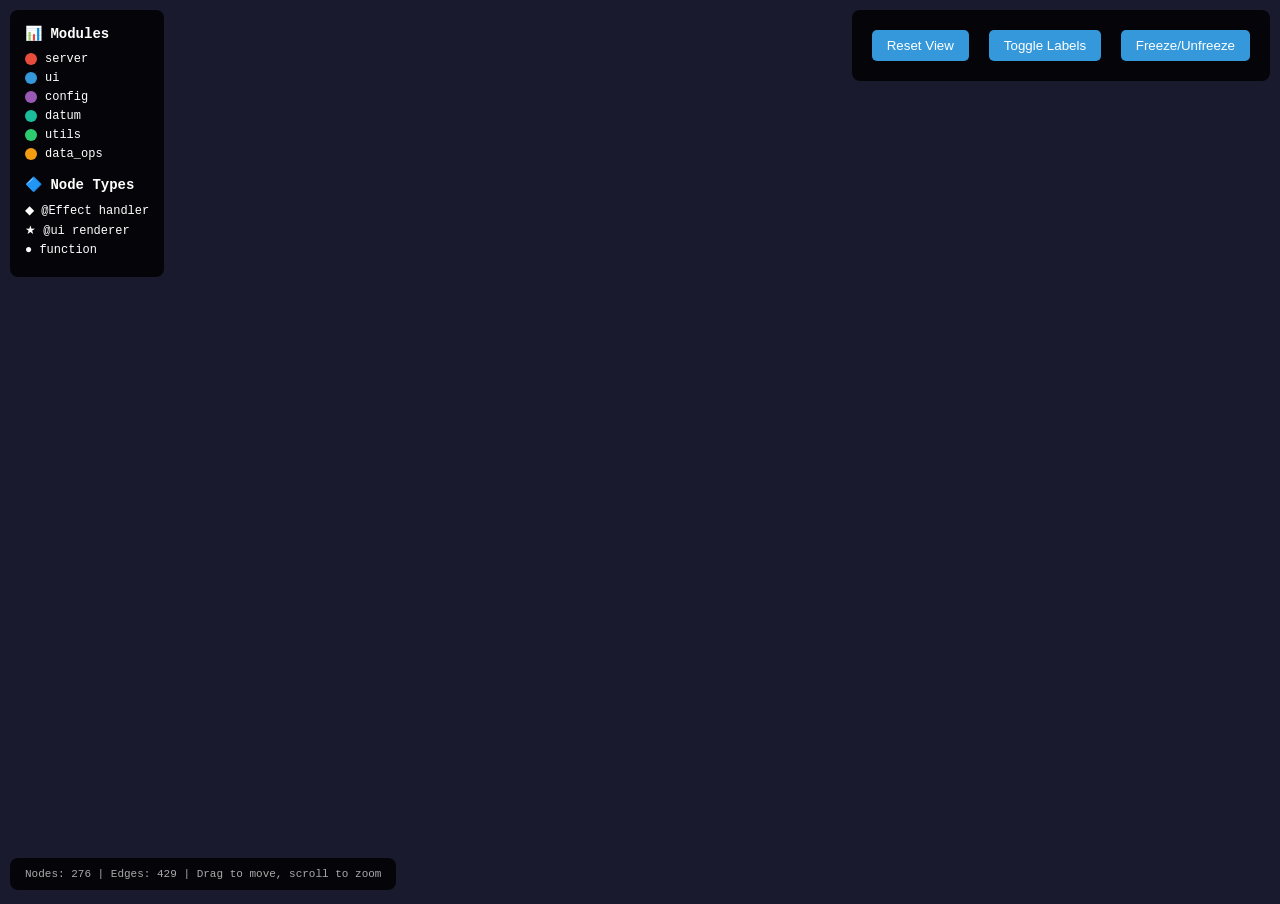
==== commit 59a7213e: "fix: fix emiter issue." ====
--- a/qcmetric/app_graph.html
+++ b/qcmetric/app_graph.html
@@ -120,14 +120,14 @@
     </div>
     
     <div id="stats">
-        Nodes: 238 | Edges: 356 | Drag to move, scroll to zoom
+        Nodes: 276 | Edges: 429 | Drag to move, scroll to zoom
     </div>
     
     <svg id="graph"></svg>
     <div class="tooltip" style="display:none"></div>
     
     <script>
-        const data = {"nodes": [{"id": "server.create_server", "label": "create_server", "module": "server", "type": "default", "color": "#e74c3c", "decorators": [], "line": 70}, {"id": "server.load_modifications_log", "label": "load_modifications_log", "module": "server", "type": "default", "color": "#e74c3c", "decorators": [], "line": 99}, {"id": "server.load_data_from_source", "label": "load_data_from_source", "module": "server", "type": "default", "color": "#e74c3c", "decorators": [], "line": 102}, {"id": "server.save_ui_state", "label": "save_ui_state", "module": "server", "type": "default", "color": "#e74c3c", "decorators": [], "line": 105}, {"id": "server.load_ui_state", "label": "load_ui_state", "module": "server", "type": "default", "color": "#e74c3c", "decorators": [], "line": 109}, {"id": "server._convert_default_filters", "label": "_convert_default_filters", "module": "server", "type": "private", "color": "#e74c3c", "decorators": [], "line": 197}, {"id": "server._get_selected_pks", "label": "_get_selected_pks", "module": "server", "type": "private", "color": "#e74c3c", "decorators": [], "line": 227}, {"id": "server._save_status_to_db", "label": "_save_status_to_db", "module": "server", "type": "private", "color": "#e74c3c", "decorators": [], "line": 242}, {"id": "server._get_row_status", "label": "_get_row_status", "module": "server", "type": "private", "color": "#e74c3c", "decorators": [], "line": 258}, {"id": "server._get_status_counts", "label": "_get_status_counts", "module": "server", "type": "private", "color": "#e74c3c", "decorators": [], "line": 283}, {"id": "server._get_modification_summary", "label": "_get_modification_summary", "module": "server", "type": "private", "color": "#e74c3c", "decorators": [], "line": 334}, {"id": "server._get_filtered_rows", "label": "_get_filtered_rows", "module": "server", "type": "private", "color": "#e74c3c", "decorators": [], "line": 339}, {"id": "server._build_query_params", "label": "_build_query_params", "module": "server", "type": "private", "color": "#e74c3c", "decorators": [], "line": 362}, {"id": "server._fetch_page_data", "label": "_fetch_page_data", "module": "server", "type": "private", "color": "#e74c3c", "decorators": [], "line": 406}, {"id": "server._fetch_all_filtered_data", "label": "_fetch_all_filtered_data", "module": "server", "type": "private", "color": "#e74c3c", "decorators": [], "line": 432}, {"id": "server._save_presets", "label": "_save_presets", "module": "server", "type": "private", "color": "#e74c3c", "decorators": [], "line": 444}, {"id": "server._save_active_preset", "label": "_save_active_preset", "module": "server", "type": "private", "color": "#e74c3c", "decorators": [], "line": 447}, {"id": "server._namespace_holder", "label": "_namespace_holder", "module": "server", "type": "render", "color": "#e74c3c", "decorators": ["ui"], "line": 452}, {"id": "server.data_summary", "label": "data_summary", "module": "server", "type": "default", "color": "#e74c3c", "decorators": ["text"], "line": 464}, {"id": "server.stats_histogram", "label": "stats_histogram", "module": "server", "type": "render", "color": "#e74c3c", "decorators": ["ui"], "line": 477}, {"id": "server.current_preset_name", "label": "current_preset_name", "module": "server", "type": "default", "color": "#e74c3c", "decorators": ["text"], "line": 501}, {"id": "server._refresh_presets", "label": "_refresh_presets", "module": "server", "type": "effect", "color": "#e74c3c", "decorators": ["Effect"], "line": 507}, {"id": "server.preset_menu_items", "label": "preset_menu_items", "module": "server", "type": "render", "color": "#e74c3c", "decorators": ["ui"], "line": 522}, {"id": "server.available_columns_modal", "label": "available_columns_modal", "module": "server", "type": "render", "color": "#e74c3c", "decorators": ["ui"], "line": 533}, {"id": "server._update_column_order", "label": "_update_column_order", "module": "server", "type": "effect", "color": "#e74c3c", "decorators": ["Effect"], "line": 541}, {"id": "server._add_column", "label": "_add_column", "module": "server", "type": "effect", "color": "#e74c3c", "decorators": ["Effect"], "line": 549}, {"id": "server._remove_column", "label": "_remove_column", "module": "server", "type": "effect", "color": "#e74c3c", "decorators": ["Effect"], "line": 557}, {"id": "server._clear_all_columns", "label": "_clear_all_columns", "module": "server", "type": "effect", "color": "#e74c3c", "decorators": ["Effect"], "line": 565}, {"id": "server._add_all_columns", "label": "_add_all_columns", "module": "server", "type": "effect", "color": "#e74c3c", "decorators": ["Effect"], "line": 571}, {"id": "server._sort_column", "label": "_sort_column", "module": "server", "type": "effect", "color": "#e74c3c", "decorators": ["Effect"], "line": 581}, {"id": "server._reset_columns", "label": "_reset_columns", "module": "server", "type": "effect", "color": "#e74c3c", "decorators": ["Effect"], "line": 603}, {"id": "server._update_column_widths", "label": "_update_column_widths", "module": "server", "type": "effect", "color": "#e74c3c", "decorators": ["Effect"], "line": 612}, {"id": "server._load_preset", "label": "_load_preset", "module": "server", "type": "effect", "color": "#e74c3c", "decorators": ["Effect"], "line": 620}, {"id": "server._save_preset", "label": "_save_preset", "module": "server", "type": "effect", "color": "#e74c3c", "decorators": ["Effect"], "line": 641}, {"id": "server._save_current_layout", "label": "_save_current_layout", "module": "server", "type": "effect", "color": "#e74c3c", "decorators": ["Effect"], "line": 656}, {"id": "server._delete_preset", "label": "_delete_preset", "module": "server", "type": "effect", "color": "#e74c3c", "decorators": ["Effect"], "line": 670}, {"id": "server.copy_column_list", "label": "copy_column_list", "module": "server", "type": "render", "color": "#e74c3c", "decorators": ["ui"], "line": 691}, {"id": "server._handle_copy_request", "label": "_handle_copy_request", "module": "server", "type": "effect", "color": "#e74c3c", "decorators": ["Effect"], "line": 700}, {"id": "server.dynamic_filters", "label": "dynamic_filters", "module": "server", "type": "render", "color": "#e74c3c", "decorators": ["ui"], "line": 718}, {"id": "server.add_filter_btn_ui", "label": "add_filter_btn_ui", "module": "server", "type": "render", "color": "#e74c3c", "decorators": ["ui"], "line": 734}, {"id": "server.available_filter_columns", "label": "available_filter_columns", "module": "server", "type": "render", "color": "#e74c3c", "decorators": ["ui"], "line": 747}, {"id": "server._add_filter", "label": "_add_filter", "module": "server", "type": "effect", "color": "#e74c3c", "decorators": ["Effect"], "line": 761}, {"id": "server._remove_filter", "label": "_remove_filter", "module": "server", "type": "effect", "color": "#e74c3c", "decorators": ["Effect"], "line": 772}, {"id": "server._set_filter_operator", "label": "_set_filter_operator", "module": "server", "type": "effect", "color": "#e74c3c", "decorators": ["Effect"], "line": 782}, {"id": "server._watch_filter_changes", "label": "_watch_filter_changes", "module": "server", "type": "effect", "color": "#e74c3c", "decorators": ["Effect"], "line": 817}, {"id": "server.pagination_controls", "label": "pagination_controls", "module": "server", "type": "render", "color": "#e74c3c", "decorators": ["ui"], "line": 829}, {"id": "server._sync_rows_per_page", "label": "_sync_rows_per_page", "module": "server", "type": "effect", "color": "#e74c3c", "decorators": ["Effect"], "line": 849}, {"id": "server._first_page", "label": "_first_page", "module": "server", "type": "effect", "color": "#e74c3c", "decorators": ["Effect"], "line": 866}, {"id": "server._prev_page", "label": "_prev_page", "module": "server", "type": "effect", "color": "#e74c3c", "decorators": ["Effect"], "line": 880}, {"id": "server._next_page", "label": "_next_page", "module": "server", "type": "effect", "color": "#e74c3c", "decorators": ["Effect"], "line": 897}, {"id": "server._last_page", "label": "_last_page", "module": "server", "type": "effect", "color": "#e74c3c", "decorators": ["Effect"], "line": 925}, {"id": "server._page_jump", "label": "_page_jump", "module": "server", "type": "effect", "color": "#e74c3c", "decorators": ["Effect"], "line": 950}, {"id": "server._handle_search", "label": "_handle_search", "module": "server", "type": "effect", "color": "#e74c3c", "decorators": ["Effect"], "line": 981}, {"id": "server._reset_page_on_filter_change", "label": "_reset_page_on_filter_change", "module": "server", "type": "effect", "color": "#e74c3c", "decorators": ["Effect"], "line": 990}, {"id": "server.table_container", "label": "table_container", "module": "server", "type": "render", "color": "#e74c3c", "decorators": ["ui"], "line": 1008}, {"id": "server.approval_status_ui", "label": "approval_status_ui", "module": "server", "type": "render", "color": "#e74c3c", "decorators": ["ui"], "line": 1047}, {"id": "server.modifications_log_ui", "label": "modifications_log_ui", "module": "server", "type": "render", "color": "#e74c3c", "decorators": ["ui"], "line": 1052}, {"id": "server._handle_undo", "label": "_handle_undo", "module": "server", "type": "effect", "color": "#e74c3c", "decorators": ["Effect"], "line": 1058}, {"id": "server._handle_cell_edit", "label": "_handle_cell_edit", "module": "server", "type": "effect", "color": "#e74c3c", "decorators": ["Effect"], "line": 1076}, {"id": "server._save_modifications", "label": "_save_modifications", "module": "server", "type": "effect", "color": "#e74c3c", "decorators": ["Effect"], "line": 1120}, {"id": "server._export_status_report", "label": "_export_status_report", "module": "server", "type": "effect", "color": "#e74c3c", "decorators": ["Effect"], "line": 1130}, {"id": "server._prepare_export", "label": "_prepare_export", "module": "server", "type": "effect", "color": "#e74c3c", "decorators": ["Effect"], "line": 1145}, {"id": "server.export_download_ui", "label": "export_download_ui", "module": "server", "type": "render", "color": "#e74c3c", "decorators": ["ui"], "line": 1208}, {"id": "server._get_export_filename", "label": "_get_export_filename", "module": "server", "type": "private", "color": "#e74c3c", "decorators": [], "line": 1257}, {"id": "server._reload_data", "label": "_reload_data", "module": "server", "type": "effect", "color": "#e74c3c", "decorators": ["Effect"], "line": 1282}, {"id": "server._approve_data", "label": "_approve_data", "module": "server", "type": "effect", "color": "#e74c3c", "decorators": ["Effect"], "line": 1298}, {"id": "server._reject_data", "label": "_reject_data", "module": "server", "type": "effect", "color": "#e74c3c", "decorators": ["Effect"], "line": 1328}, {"id": "server._clear_approval", "label": "_clear_approval", "module": "server", "type": "effect", "color": "#e74c3c", "decorators": ["Effect"], "line": 1357}, {"id": "ui._load_css_files", "label": "_load_css_files", "module": "ui", "type": "private", "color": "#3498db", "decorators": [], "line": 10}, {"id": "ui._load_js_files", "label": "_load_js_files", "module": "ui", "type": "private", "color": "#3498db", "decorators": [], "line": 33}, {"id": "ui.create_app_ui", "label": "create_app_ui", "module": "ui", "type": "default", "color": "#3498db", "decorators": [], "line": 56}, {"id": "config._format_table_name", "label": "_format_table_name", "module": "config", "type": "private", "color": "#9b59b6", "decorators": [], "line": 20}, {"id": "config.ensure_data_dir", "label": "ensure_data_dir", "module": "config", "type": "default", "color": "#9b59b6", "decorators": [], "line": 40}, {"id": "config._load_initial_data", "label": "_load_initial_data", "module": "config", "type": "private", "color": "#9b59b6", "decorators": [], "line": 54}, {"id": "config.load_data_from_source", "label": "load_data_from_source", "module": "config", "type": "default", "color": "#9b59b6", "decorators": [], "line": 70}, {"id": "config._get_datum_client", "label": "_get_datum_client", "module": "config", "type": "private", "color": "#9b59b6", "decorators": [], "line": 78}, {"id": "config._execute_sql_via_datum", "label": "_execute_sql_via_datum", "module": "config", "type": "private", "color": "#9b59b6", "decorators": [], "line": 92}, {"id": "config._load_from_datum", "label": "_load_from_datum", "module": "config", "type": "private", "color": "#9b59b6", "decorators": [], "line": 104}, {"id": "config._load_from_database", "label": "_load_from_database", "module": "config", "type": "private", "color": "#9b59b6", "decorators": [], "line": 175}, {"id": "config._get_display_columns", "label": "_get_display_columns", "module": "config", "type": "private", "color": "#9b59b6", "decorators": [], "line": 261}, {"id": "config._get_modifications_log_path", "label": "_get_modifications_log_path", "module": "config", "type": "private", "color": "#9b59b6", "decorators": [], "line": 289}, {"id": "config.load_modifications_log", "label": "load_modifications_log", "module": "config", "type": "default", "color": "#9b59b6", "decorators": [], "line": 301}, {"id": "config._aggregate_approval_rejection_entries", "label": "_aggregate_approval_rejection_entries", "module": "config", "type": "private", "color": "#9b59b6", "decorators": [], "line": 308}, {"id": "config._load_modifications_from_datum", "label": "_load_modifications_from_datum", "module": "config", "type": "private", "color": "#9b59b6", "decorators": [], "line": 368}, {"id": "config._load_modifications_from_db", "label": "_load_modifications_from_db", "module": "config", "type": "private", "color": "#9b59b6", "decorators": [], "line": 417}, {"id": "config.save_modification_to_db", "label": "save_modification_to_db", "module": "config", "type": "default", "color": "#9b59b6", "decorators": [], "line": 468}, {"id": "config._save_modification_to_datum", "label": "_save_modification_to_datum", "module": "config", "type": "private", "color": "#9b59b6", "decorators": [], "line": 511}, {"id": "config.mark_modification_undone_in_db", "label": "mark_modification_undone_in_db", "module": "config", "type": "default", "color": "#9b59b6", "decorators": [], "line": 541}, {"id": "config._mark_modification_undone_in_datum", "label": "_mark_modification_undone_in_datum", "module": "config", "type": "private", "color": "#9b59b6", "decorators": [], "line": 570}, {"id": "config.update_data_in_db", "label": "update_data_in_db", "module": "config", "type": "default", "color": "#9b59b6", "decorators": [], "line": 583}, {"id": "config._update_data_via_datum", "label": "_update_data_via_datum", "module": "config", "type": "private", "color": "#9b59b6", "decorators": [], "line": 620}, {"id": "config.get_modification_status", "label": "get_modification_status", "module": "config", "type": "default", "color": "#9b59b6", "decorators": [], "line": 648}, {"id": "config.get_all_modification_statuses", "label": "get_all_modification_statuses", "module": "config", "type": "default", "color": "#9b59b6", "decorators": [], "line": 698}, {"id": "config.save_ui_state", "label": "save_ui_state", "module": "config", "type": "default", "color": "#9b59b6", "decorators": [], "line": 767}, {"id": "config.load_ui_state", "label": "load_ui_state", "module": "config", "type": "default", "color": "#9b59b6", "decorators": [], "line": 805}, {"id": "config_instance._format_table_name", "label": "_format_table_name", "module": "config_instance", "type": "private", "color": "#8e44ad", "decorators": [], "line": 24}, {"id": "config_instance._escape_identifier", "label": "_escape_identifier", "module": "config_instance", "type": "private", "color": "#8e44ad", "decorators": [], "line": 32}, {"id": "config_instance._escape_literal", "label": "_escape_literal", "module": "config_instance", "type": "private", "color": "#8e44ad", "decorators": [], "line": 41}, {"id": "config_instance._build_mod_status_expr", "label": "_build_mod_status_expr", "module": "config_instance", "type": "private", "color": "#8e44ad", "decorators": [], "line": 49}, {"id": "config_instance.load_config_instance", "label": "load_config_instance", "module": "config_instance", "type": "default", "color": "#8e44ad", "decorators": [], "line": 2941}, {"id": "config_instance.__post_init__", "label": "__post_init__", "module": "config_instance", "type": "private", "color": "#8e44ad", "decorators": [], "line": 923}, {"id": "config_instance._init_connection", "label": "_init_connection", "module": "config_instance", "type": "private", "color": "#8e44ad", "decorators": [], "line": 127}, {"id": "config_instance._fetch_metadata", "label": "_fetch_metadata", "module": "config_instance", "type": "private", "color": "#8e44ad", "decorators": [], "line": 149}, {"id": "config_instance._effective_status_column", "label": "_effective_status_column", "module": "config_instance", "type": "default", "color": "#8e44ad", "decorators": ["property"], "line": 209}, {"id": "config_instance._get_columns_from_schema_datum", "label": "_get_columns_from_schema_datum", "module": "config_instance", "type": "private", "color": "#8e44ad", "decorators": [], "line": 222}, {"id": "config_instance._get_column_types_from_schema", "label": "_get_column_types_from_schema", "module": "config_instance", "type": "private", "color": "#8e44ad", "decorators": [], "line": 247}, {"id": "config_instance._is_text_column", "label": "_is_text_column", "module": "config_instance", "type": "private", "color": "#8e44ad", "decorators": [], "line": 286}, {"id": "config_instance._col_expr", "label": "_col_expr", "module": "config_instance", "type": "private", "color": "#8e44ad", "decorators": [], "line": 294}, {"id": "config_instance.get_unique_values", "label": "get_unique_values", "module": "config_instance", "type": "default", "color": "#8e44ad", "decorators": [], "line": 304}, {"id": "config_instance.total_count", "label": "total_count", "module": "config_instance", "type": "default", "color": "#8e44ad", "decorators": ["property"], "line": 332}, {"id": "config_instance.columns", "label": "columns", "module": "config_instance", "type": "default", "color": "#8e44ad", "decorators": ["property"], "line": 337}, {"id": "config_instance._escape_sql_value", "label": "_escape_sql_value", "module": "config_instance", "type": "private", "color": "#8e44ad", "decorators": [], "line": 341}, {"id": "config_instance._build_where_clause", "label": "_build_where_clause", "module": "config_instance", "type": "private", "color": "#8e44ad", "decorators": [], "line": 348}, {"id": "config_instance._build_status_filter_clause", "label": "_build_status_filter_clause", "module": "config_instance", "type": "private", "color": "#8e44ad", "decorators": [], "line": 518}, {"id": "config_instance.get_status_counts", "label": "get_status_counts", "module": "config_instance", "type": "default", "color": "#8e44ad", "decorators": [], "line": 533}, {"id": "config_instance.get_filtered_count", "label": "get_filtered_count", "module": "config_instance", "type": "default", "color": "#8e44ad", "decorators": [], "line": 602}, {"id": "config_instance.fetch_page", "label": "fetch_page", "module": "config_instance", "type": "default", "color": "#8e44ad", "decorators": [], "line": 655}, {"id": "config_instance.fetch_all_filtered", "label": "fetch_all_filtered", "module": "config_instance", "type": "default", "color": "#8e44ad", "decorators": [], "line": 741}, {"id": "config_instance._apply_field_modifications", "label": "_apply_field_modifications", "module": "config_instance", "type": "private", "color": "#8e44ad", "decorators": [], "line": 1236}, {"id": "config_instance._get_engine", "label": "_get_engine", "module": "config_instance", "type": "private", "color": "#8e44ad", "decorators": [], "line": 927}, {"id": "config_instance._load_all", "label": "_load_all", "module": "config_instance", "type": "private", "color": "#8e44ad", "decorators": [], "line": 936}, {"id": "config_instance.data_fetcher", "label": "data_fetcher", "module": "config_instance", "type": "default", "color": "#8e44ad", "decorators": ["property"], "line": 974}, {"id": "config_instance.is_lazy_loading", "label": "is_lazy_loading", "module": "config_instance", "type": "default", "color": "#8e44ad", "decorators": ["property"], "line": 979}, {"id": "config_instance.total_row_count", "label": "total_row_count", "module": "config_instance", "type": "default", "color": "#8e44ad", "decorators": ["property"], "line": 984}, {"id": "config_instance.ensure_data_dir", "label": "ensure_data_dir", "module": "config_instance", "type": "default", "color": "#8e44ad", "decorators": [], "line": 993}, {"id": "config_instance._load_data", "label": "_load_data", "module": "config_instance", "type": "private", "color": "#8e44ad", "decorators": [], "line": 1005}, {"id": "config_instance.invalidate_data_cache", "label": "invalidate_data_cache", "module": "config_instance", "type": "default", "color": "#8e44ad", "decorators": [], "line": 1025}, {"id": "config_instance._ensure_data_table_exists", "label": "_ensure_data_table_exists", "module": "config_instance", "type": "private", "color": "#8e44ad", "decorators": [], "line": 1030}, {"id": "config_instance._ensure_data_table_exists_datum", "label": "_ensure_data_table_exists_datum", "module": "config_instance", "type": "private", "color": "#8e44ad", "decorators": [], "line": 1104}, {"id": "config_instance._load_from_database", "label": "_load_from_database", "module": "config_instance", "type": "private", "color": "#8e44ad", "decorators": [], "line": 1171}, {"id": "config_instance.get_edited_cells", "label": "get_edited_cells", "module": "config_instance", "type": "default", "color": "#8e44ad", "decorators": [], "line": 1338}, {"id": "config_instance.is_cell_edited", "label": "is_cell_edited", "module": "config_instance", "type": "default", "color": "#8e44ad", "decorators": [], "line": 1342}, {"id": "config_instance.get_original_value", "label": "get_original_value", "module": "config_instance", "type": "default", "color": "#8e44ad", "decorators": [], "line": 1347}, {"id": "config_instance._load_from_datum", "label": "_load_from_datum", "module": "config_instance", "type": "private", "color": "#8e44ad", "decorators": [], "line": 1355}, {"id": "config_instance._apply_field_modifications_datum", "label": "_apply_field_modifications_datum", "module": "config_instance", "type": "private", "color": "#8e44ad", "decorators": [], "line": 1421}, {"id": "config_instance._get_display_columns", "label": "_get_display_columns", "module": "config_instance", "type": "private", "color": "#8e44ad", "decorators": [], "line": 1538}, {"id": "config_instance.load_modifications_log", "label": "load_modifications_log", "module": "config_instance", "type": "default", "color": "#8e44ad", "decorators": [], "line": 1544}, {"id": "config_instance.invalidate_mods_cache", "label": "invalidate_mods_cache", "module": "config_instance", "type": "default", "color": "#8e44ad", "decorators": [], "line": 1571}, {"id": "config_instance._ensure_mods_table_exists", "label": "_ensure_mods_table_exists", "module": "config_instance", "type": "private", "color": "#8e44ad", "decorators": [], "line": 1576}, {"id": "config_instance._ensure_mods_table_exists_datum", "label": "_ensure_mods_table_exists_datum", "module": "config_instance", "type": "private", "color": "#8e44ad", "decorators": [], "line": 1630}, {"id": "config_instance._load_modifications_from_datum", "label": "_load_modifications_from_datum", "module": "config_instance", "type": "private", "color": "#8e44ad", "decorators": [], "line": 1690}, {"id": "config_instance._load_modifications_from_db", "label": "_load_modifications_from_db", "module": "config_instance", "type": "private", "color": "#8e44ad", "decorators": [], "line": 1757}, {"id": "config_instance._aggregate_approval_rejection_entries", "label": "_aggregate_approval_rejection_entries", "module": "config_instance", "type": "private", "color": "#8e44ad", "decorators": [], "line": 1808}, {"id": "config_instance.reload_data", "label": "reload_data", "module": "config_instance", "type": "default", "color": "#8e44ad", "decorators": [], "line": 1856}, {"id": "config_instance.save_modification_to_db", "label": "save_modification_to_db", "module": "config_instance", "type": "default", "color": "#8e44ad", "decorators": [], "line": 1862}, {"id": "config_instance._save_modification_to_datum", "label": "_save_modification_to_datum", "module": "config_instance", "type": "private", "color": "#8e44ad", "decorators": [], "line": 1914}, {"id": "config_instance.mark_modification_undone_in_db", "label": "mark_modification_undone_in_db", "module": "config_instance", "type": "default", "color": "#8e44ad", "decorators": [], "line": 2023}, {"id": "config_instance._mark_modification_undone_datum", "label": "_mark_modification_undone_datum", "module": "config_instance", "type": "private", "color": "#8e44ad", "decorators": [], "line": 2054}, {"id": "config_instance.cleanup_corrupted_modifications", "label": "cleanup_corrupted_modifications", "module": "config_instance", "type": "default", "color": "#8e44ad", "decorators": [], "line": 2087}, {"id": "config_instance._cleanup_corrupted_modifications_datum", "label": "_cleanup_corrupted_modifications_datum", "module": "config_instance", "type": "private", "color": "#8e44ad", "decorators": [], "line": 2096}, {"id": "config_instance.update_data_in_db", "label": "update_data_in_db", "module": "config_instance", "type": "default", "color": "#8e44ad", "decorators": [], "line": 2148}, {"id": "config_instance._update_data_in_datum", "label": "_update_data_in_datum", "module": "config_instance", "type": "private", "color": "#8e44ad", "decorators": [], "line": 2190}, {"id": "config_instance._ensure_state_table_exists", "label": "_ensure_state_table_exists", "module": "config_instance", "type": "private", "color": "#8e44ad", "decorators": [], "line": 2232}, {"id": "config_instance._ensure_state_table_exists_datum", "label": "_ensure_state_table_exists_datum", "module": "config_instance", "type": "private", "color": "#8e44ad", "decorators": [], "line": 2287}, {"id": "config_instance.save_ui_state", "label": "save_ui_state", "module": "config_instance", "type": "default", "color": "#8e44ad", "decorators": [], "line": 2348}, {"id": "config_instance._save_ui_state_datum", "label": "_save_ui_state_datum", "module": "config_instance", "type": "private", "color": "#8e44ad", "decorators": [], "line": 2418}, {"id": "config_instance.load_ui_state", "label": "load_ui_state", "module": "config_instance", "type": "default", "color": "#8e44ad", "decorators": [], "line": 2485}, {"id": "config_instance._load_ui_state_datum", "label": "_load_ui_state_datum", "module": "config_instance", "type": "private", "color": "#8e44ad", "decorators": [], "line": 2544}, {"id": "config_instance._get_preset_table_name", "label": "_get_preset_table_name", "module": "config_instance", "type": "private", "color": "#8e44ad", "decorators": [], "line": 2600}, {"id": "config_instance._ensure_preset_table_exists", "label": "_ensure_preset_table_exists", "module": "config_instance", "type": "private", "color": "#8e44ad", "decorators": [], "line": 2616}, {"id": "config_instance._ensure_preset_table_exists_datum", "label": "_ensure_preset_table_exists_datum", "module": "config_instance", "type": "private", "color": "#8e44ad", "decorators": [], "line": 2648}, {"id": "config_instance.save_preset", "label": "save_preset", "module": "config_instance", "type": "default", "color": "#8e44ad", "decorators": [], "line": 2683}, {"id": "config_instance._save_preset_datum", "label": "_save_preset_datum", "module": "config_instance", "type": "private", "color": "#8e44ad", "decorators": [], "line": 2728}, {"id": "config_instance.get_presets", "label": "get_presets", "module": "config_instance", "type": "default", "color": "#8e44ad", "decorators": [], "line": 2794}, {"id": "config_instance._get_presets_datum", "label": "_get_presets_datum", "module": "config_instance", "type": "private", "color": "#8e44ad", "decorators": [], "line": 2833}, {"id": "config_instance.delete_preset", "label": "delete_preset", "module": "config_instance", "type": "default", "color": "#8e44ad", "decorators": [], "line": 2879}, {"id": "config_instance._delete_preset_datum", "label": "_delete_preset_datum", "module": "config_instance", "type": "private", "color": "#8e44ad", "decorators": [], "line": 2905}, {"id": "config_instance.get_default_preset", "label": "get_default_preset", "module": "config_instance", "type": "default", "color": "#8e44ad", "decorators": [], "line": 2932}, {"id": "datum.validate_sql_safety", "label": "validate_sql_safety", "module": "datum", "type": "default", "color": "#1abc9c", "decorators": [], "line": 52}, {"id": "datum.__init__", "label": "__init__", "module": "datum", "type": "private", "color": "#1abc9c", "decorators": [], "line": 187}, {"id": "datum._call_proxy", "label": "_call_proxy", "module": "datum", "type": "private", "color": "#1abc9c", "decorators": [], "line": 202}, {"id": "datum.execute_sql", "label": "execute_sql", "module": "datum", "type": "default", "color": "#1abc9c", "decorators": [], "line": 243}, {"id": "table_utils._mask", "label": "_mask", "module": "table_utils", "type": "private", "color": "#2ecc71", "decorators": [], "line": 12}, {"id": "table_utils.build_draggable_header_cell", "label": "build_draggable_header_cell", "module": "table_utils", "type": "default", "color": "#2ecc71", "decorators": [], "line": 17}, {"id": "table_utils.build_table_header", "label": "build_table_header", "module": "table_utils", "type": "default", "color": "#2ecc71", "decorators": [], "line": 44}, {"id": "table_utils.build_status_badge", "label": "build_status_badge", "module": "table_utils", "type": "default", "color": "#2ecc71", "decorators": [], "line": 69}, {"id": "table_utils.build_table_row", "label": "build_table_row", "module": "table_utils", "type": "default", "color": "#2ecc71", "decorators": [], "line": 83}, {"id": "table_utils.build_table_body", "label": "build_table_body", "module": "table_utils", "type": "default", "color": "#2ecc71", "decorators": [], "line": 161}, {"id": "table_utils.build_data_table", "label": "build_data_table", "module": "table_utils", "type": "default", "color": "#2ecc71", "decorators": [], "line": 175}, {"id": "table_utils.build_table_container", "label": "build_table_container", "module": "table_utils", "type": "default", "color": "#2ecc71", "decorators": [], "line": 182}, {"id": "pagination_utils.build_rows_per_page_selector", "label": "build_rows_per_page_selector", "module": "pagination_utils", "type": "default", "color": "#27ae60", "decorators": [], "line": 8}, {"id": "pagination_utils.build_pagination_controls_all", "label": "build_pagination_controls_all", "module": "pagination_utils", "type": "default", "color": "#27ae60", "decorators": [], "line": 28}, {"id": "pagination_utils.build_pagination_controls_paged", "label": "build_pagination_controls_paged", "module": "pagination_utils", "type": "default", "color": "#27ae60", "decorators": [], "line": 37}, {"id": "data_operations._get_row_pk", "label": "_get_row_pk", "module": "data_operations", "type": "private", "color": "#f39c12", "decorators": [], "line": 28}, {"id": "data_operations._pk_to_string", "label": "_pk_to_string", "module": "data_operations", "type": "private", "color": "#f39c12", "decorators": [], "line": 52}, {"id": "data_operations.perform_undo", "label": "perform_undo", "module": "data_operations", "type": "default", "color": "#f39c12", "decorators": [], "line": 66}, {"id": "data_operations.perform_cell_edit", "label": "perform_cell_edit", "module": "data_operations", "type": "default", "color": "#f39c12", "decorators": [], "line": 200}, {"id": "data_operations.save_modifications_to_file", "label": "save_modifications_to_file", "module": "data_operations", "type": "default", "color": "#f39c12", "decorators": [], "line": 308}, {"id": "data_operations.save_log_to_file", "label": "save_log_to_file", "module": "data_operations", "type": "default", "color": "#f39c12", "decorators": [], "line": 331}, {"id": "data_operations.export_csv", "label": "export_csv", "module": "data_operations", "type": "default", "color": "#f39c12", "decorators": [], "line": 341}, {"id": "data_operations.export_status_report", "label": "export_status_report", "module": "data_operations", "type": "default", "color": "#f39c12", "decorators": [], "line": 352}, {"id": "data_operations.create_approval_entry", "label": "create_approval_entry", "module": "data_operations", "type": "default", "color": "#f39c12", "decorators": [], "line": 376}, {"id": "data_operations.create_rejection_entry", "label": "create_rejection_entry", "module": "data_operations", "type": "default", "color": "#f39c12", "decorators": [], "line": 395}, {"id": "data_operations.get_selected_row_indices", "label": "get_selected_row_indices", "module": "data_operations", "type": "default", "color": "#f39c12", "decorators": [], "line": 414}, {"id": "data_operations.get_copy_column_values", "label": "get_copy_column_values", "module": "data_operations", "type": "default", "color": "#f39c12", "decorators": [], "line": 426}, {"id": "data_operations.get_paginated_indices", "label": "get_paginated_indices", "module": "data_operations", "type": "default", "color": "#f39c12", "decorators": [], "line": 450}, {"id": "data_operations.calculate_pagination", "label": "calculate_pagination", "module": "data_operations", "type": "default", "color": "#f39c12", "decorators": [], "line": 465}, {"id": "filter_utils._is_operator_filter", "label": "_is_operator_filter", "module": "filter_utils", "type": "private", "color": "#e67e22", "decorators": [], "line": 37}, {"id": "filter_utils._row_matches_operator", "label": "_row_matches_operator", "module": "filter_utils", "type": "private", "color": "#e67e22", "decorators": [], "line": 42}, {"id": "filter_utils.get_filtered_rows", "label": "get_filtered_rows", "module": "filter_utils", "type": "default", "color": "#e67e22", "decorators": [], "line": 119}, {"id": "preset_utils._convert_presets_from_db", "label": "_convert_presets_from_db", "module": "preset_utils", "type": "private", "color": "#d35400", "decorators": [], "line": 18}, {"id": "preset_utils.load_presets", "label": "load_presets", "module": "preset_utils", "type": "default", "color": "#d35400", "decorators": [], "line": 42}, {"id": "preset_utils.save_presets", "label": "save_presets", "module": "preset_utils", "type": "default", "color": "#d35400", "decorators": [], "line": 84}, {"id": "preset_utils.load_active_preset", "label": "load_active_preset", "module": "preset_utils", "type": "default", "color": "#d35400", "decorators": [], "line": 125}, {"id": "preset_utils.save_active_preset", "label": "save_active_preset", "module": "preset_utils", "type": "default", "color": "#d35400", "decorators": [], "line": 149}, {"id": "modal_utils._mask", "label": "_mask", "module": "modal_utils", "type": "private", "color": "#c0392b", "decorators": [], "line": 10}, {"id": "modal_utils.build_current_column_tag", "label": "build_current_column_tag", "module": "modal_utils", "type": "default", "color": "#c0392b", "decorators": [], "line": 15}, {"id": "modal_utils.build_available_column_tag", "label": "build_available_column_tag", "module": "modal_utils", "type": "default", "color": "#c0392b", "decorators": [], "line": 31}, {"id": "modal_utils.build_columns_modal_content", "label": "build_columns_modal_content", "module": "modal_utils", "type": "default", "color": "#c0392b", "decorators": [], "line": 43}, {"id": "modal_utils.build_preset_menu_items", "label": "build_preset_menu_items", "module": "modal_utils", "type": "default", "color": "#c0392b", "decorators": [], "line": 70}, {"id": "modal_utils.build_copy_column_buttons", "label": "build_copy_column_buttons", "module": "modal_utils", "type": "default", "color": "#c0392b", "decorators": [], "line": 96}, {"id": "modal_utils.build_filter_column_buttons", "label": "build_filter_column_buttons", "module": "modal_utils", "type": "default", "color": "#c0392b", "decorators": [], "line": 113}, {"id": "modal_utils.build_operator_filter_element", "label": "build_operator_filter_element", "module": "modal_utils", "type": "default", "color": "#c0392b", "decorators": [], "line": 134}, {"id": "modal_utils.build_dynamic_filter_element", "label": "build_dynamic_filter_element", "module": "modal_utils", "type": "default", "color": "#c0392b", "decorators": [], "line": 176}, {"id": "modal_utils.build_dynamic_filters_panel", "label": "build_dynamic_filters_panel", "module": "modal_utils", "type": "default", "color": "#c0392b", "decorators": [], "line": 258}, {"id": "column_utils.parse_column_value", "label": "parse_column_value", "module": "column_utils", "type": "default", "color": "#16a085", "decorators": [], "line": 10}, {"id": "column_utils.parse_column_order", "label": "parse_column_order", "module": "column_utils", "type": "default", "color": "#16a085", "decorators": [], "line": 17}, {"id": "column_utils.add_column_to_list", "label": "add_column_to_list", "module": "column_utils", "type": "default", "color": "#16a085", "decorators": [], "line": 24}, {"id": "column_utils.remove_column_from_list", "label": "remove_column_from_list", "module": "column_utils", "type": "default", "color": "#16a085", "decorators": [], "line": 32}, {"id": "column_utils.sort_dataframe", "label": "sort_dataframe", "module": "column_utils", "type": "default", "color": "#16a085", "decorators": [], "line": 40}, {"id": "column_utils.get_preset_columns_and_widths", "label": "get_preset_columns_and_widths", "module": "column_utils", "type": "default", "color": "#16a085", "decorators": [], "line": 48}, {"id": "column_utils.create_preset_data", "label": "create_preset_data", "module": "column_utils", "type": "default", "color": "#16a085", "decorators": [], "line": 59}, {"id": "column_utils.get_ordered_columns", "label": "get_ordered_columns", "module": "column_utils", "type": "default", "color": "#16a085", "decorators": [], "line": 67}, {"id": "event_handlers.process_approval_action", "label": "process_approval_action", "module": "event_handlers", "type": "default", "color": "#2980b9", "decorators": [], "line": 10}, {"id": "event_handlers.process_rejection_action", "label": "process_rejection_action", "module": "event_handlers", "type": "default", "color": "#2980b9", "decorators": [], "line": 37}, {"id": "event_handlers.process_undo_action", "label": "process_undo_action", "module": "event_handlers", "type": "default", "color": "#2980b9", "decorators": [], "line": 64}, {"id": "event_handlers.process_cell_edit_action", "label": "process_cell_edit_action", "module": "event_handlers", "type": "default", "color": "#2980b9", "decorators": [], "line": 76}, {"id": "process_mods.main", "label": "main", "module": "process_mods", "type": "default", "color": "#8e44ad", "decorators": [], "line": 228}, {"id": "process_mods.__init__", "label": "__init__", "module": "process_mods", "type": "private", "color": "#8e44ad", "decorators": [], "line": 15}, {"id": "process_mods.load_original_data", "label": "load_original_data", "module": "process_mods", "type": "default", "color": "#8e44ad", "decorators": [], "line": 25}, {"id": "process_mods.load_modifications", "label": "load_modifications", "module": "process_mods", "type": "default", "color": "#8e44ad", "decorators": [], "line": 29}, {"id": "process_mods.apply_modifications", "label": "apply_modifications", "module": "process_mods", "type": "default", "color": "#8e44ad", "decorators": [], "line": 36}, {"id": "process_mods.get_change_summary", "label": "get_change_summary", "module": "process_mods", "type": "default", "color": "#8e44ad", "decorators": [], "line": 66}, {"id": "process_mods.export_transformations", "label": "export_transformations", "module": "process_mods", "type": "default", "color": "#8e44ad", "decorators": [], "line": 101}, {"id": "process_mods._export_as_csv", "label": "_export_as_csv", "module": "process_mods", "type": "private", "color": "#8e44ad", "decorators": [], "line": 121}, {"id": "process_mods._export_as_json", "label": "_export_as_json", "module": "process_mods", "type": "private", "color": "#8e44ad", "decorators": [], "line": 139}, {"id": "process_mods._export_as_sql", "label": "_export_as_sql", "module": "process_mods", "type": "private", "color": "#8e44ad", "decorators": [], "line": 146}, {"id": "process_mods.process_and_save", "label": "process_and_save", "module": "process_mods", "type": "default", "color": "#8e44ad", "decorators": [], "line": 168}], "links": [{"source": "server.create_server", "target": "server._save_status_to_db"}, {"source": "server.create_server", "target": "column_utils.get_preset_columns_and_widths"}, {"source": "server.create_server", "target": "filter_utils.get_filtered_rows"}, {"source": "server.create_server", "target": "data_operations.save_log_to_file"}, {"source": "server.create_server", "target": "config_instance.get_filtered_count"}, {"source": "server.create_server", "target": "config_instance.fetch_all_filtered"}, {"source": "server.create_server", "target": "server._fetch_all_filtered_data"}, {"source": "server.create_server", "target": "config_instance.get_status_counts"}, {"source": "server.create_server", "target": "data_operations.get_selected_row_indices"}, {"source": "server.create_server", "target": "server._save_presets"}, {"source": "server.create_server", "target": "server._build_query_params"}, {"source": "server.create_server", "target": "data_operations.export_status_report"}, {"source": "server.create_server", "target": "server._get_selected_pks"}, {"source": "server.create_server", "target": "server._save_active_preset"}, {"source": "server.create_server", "target": "pagination_utils.build_pagination_controls_paged"}, {"source": "server.create_server", "target": "preset_utils.save_presets"}, {"source": "server.create_server", "target": "column_utils.sort_dataframe"}, {"source": "server.create_server", "target": "column_utils.parse_column_value"}, {"source": "server.create_server", "target": "config.load_data_from_source"}, {"source": "server.create_server", "target": "preset_utils.save_active_preset"}, {"source": "server.create_server", "target": "preset_utils.load_active_preset"}, {"source": "server.create_server", "target": "config_instance.get_edited_cells"}, {"source": "server.create_server", "target": "data_operations.perform_cell_edit"}, {"source": "server.create_server", "target": "column_utils.add_column_to_list"}, {"source": "server.create_server", "target": "modal_utils.build_columns_modal_content"}, {"source": "server.create_server", "target": "data_operations.calculate_pagination"}, {"source": "server.create_server", "target": "config_instance.load_modifications_log"}, {"source": "server.create_server", "target": "config_instance.reload_data"}, {"source": "server.create_server", "target": "config_instance.delete_preset"}, {"source": "server.create_server", "target": "data_operations.get_paginated_indices"}, {"source": "server.create_server", "target": "pagination_utils.build_pagination_controls_all"}, {"source": "server.create_server", "target": "modal_utils.build_dynamic_filters_panel"}, {"source": "server.create_server", "target": "modal_utils.build_copy_column_buttons"}, {"source": "server.create_server", "target": "server._get_filtered_rows"}, {"source": "server.create_server", "target": "table_utils.build_table_container"}, {"source": "server.create_server", "target": "modal_utils.build_preset_menu_items"}, {"source": "server.create_server", "target": "config_instance.save_modification_to_db"}, {"source": "server.create_server", "target": "column_utils.get_ordered_columns"}, {"source": "server.create_server", "target": "config_instance.load_config_instance"}, {"source": "server.create_server", "target": "data_operations.save_modifications_to_file"}, {"source": "server.create_server", "target": "event_handlers.process_cell_edit_action"}, {"source": "server.create_server", "target": "server._get_modification_summary"}, {"source": "server.create_server", "target": "preset_utils.load_presets"}, {"source": "server.create_server", "target": "column_utils.parse_column_order"}, {"source": "server.create_server", "target": "column_utils.create_preset_data"}, {"source": "server.create_server", "target": "modal_utils.build_filter_column_buttons"}, {"source": "server.create_server", "target": "server._fetch_page_data"}, {"source": "server.create_server", "target": "event_handlers.process_undo_action"}, {"source": "server.create_server", "target": "data_operations.create_rejection_entry"}, {"source": "server.create_server", "target": "server._get_status_counts"}, {"source": "server.create_server", "target": "config_instance._fetch_metadata"}, {"source": "server.create_server", "target": "config_instance.fetch_page"}, {"source": "server.create_server", "target": "column_utils.remove_column_from_list"}, {"source": "server.create_server", "target": "config_instance.save_ui_state"}, {"source": "server.create_server", "target": "data_operations.perform_undo"}, {"source": "server.create_server", "target": "config_instance.load_ui_state"}, {"source": "server.create_server", "target": "data_operations.create_approval_entry"}, {"source": "server.create_server", "target": "server._convert_default_filters"}, {"source": "server.load_modifications_log", "target": "config_instance.load_modifications_log"}, {"source": "server.load_data_from_source", "target": "config_instance.reload_data"}, {"source": "server.save_ui_state", "target": "config_instance.save_ui_state"}, {"source": "server.load_ui_state", "target": "config_instance.load_ui_state"}, {"source": "server._save_status_to_db", "target": "config_instance.save_modification_to_db"}, {"source": "server._get_status_counts", "target": "server._build_query_params"}, {"source": "server._get_status_counts", "target": "config_instance.get_status_counts"}, {"source": "server._get_filtered_rows", "target": "filter_utils.get_filtered_rows"}, {"source": "server._fetch_page_data", "target": "server._get_filtered_rows"}, {"source": "server._fetch_page_data", "target": "config_instance.fetch_page"}, {"source": "server._fetch_page_data", "target": "config_instance.get_filtered_count"}, {"source": "server._fetch_page_data", "target": "server._build_query_params"}, {"source": "server._fetch_all_filtered_data", "target": "server._get_filtered_rows"}, {"source": "server._fetch_all_filtered_data", "target": "server._build_query_params"}, {"source": "server._fetch_all_filtered_data", "target": "config_instance.fetch_all_filtered"}, {"source": "server._save_presets", "target": "preset_utils.save_presets"}, {"source": "server._save_active_preset", "target": "preset_utils.save_active_preset"}, {"source": "server.stats_histogram", "target": "server._get_status_counts"}, {"source": "server._refresh_presets", "target": "preset_utils.load_presets"}, {"source": "server.preset_menu_items", "target": "modal_utils.build_preset_menu_items"}, {"source": "server.available_columns_modal", "target": "modal_utils.build_columns_modal_content"}, {"source": "server._update_column_order", "target": "column_utils.parse_column_order"}, {"source": "server._add_column", "target": "column_utils.parse_column_value"}, {"source": "server._add_column", "target": "column_utils.add_column_to_list"}, {"source": "server._remove_column", "target": "column_utils.parse_column_value"}, {"source": "server._remove_column", "target": "column_utils.remove_column_from_list"}, {"source": "server._sort_column", "target": "column_utils.sort_dataframe"}, {"source": "server._sort_column", "target": "config_instance.save_ui_state"}, {"source": "server._reset_columns", "target": "server._save_active_preset"}, {"source": "server._load_preset", "target": "server._save_active_preset"}, {"source": "server._load_preset", "target": "column_utils.get_preset_columns_and_widths"}, {"source": "server._load_preset", "target": "config_instance.save_ui_state"}, {"source": "server._save_preset", "target": "server._save_active_preset"}, {"source": "server._save_preset", "target": "server._save_presets"}, {"source": "server._save_preset", "target": "column_utils.create_preset_data"}, {"source": "server._save_current_layout", "target": "server._save_presets"}, {"source": "server._save_current_layout", "target": "column_utils.create_preset_data"}, {"source": "server._delete_preset", "target": "server._save_active_preset"}, {"source": "server._delete_preset", "target": "column_utils.get_preset_columns_and_widths"}, {"source": "server._delete_preset", "target": "server._save_presets"}, {"source": "server._delete_preset", "target": "config_instance.delete_preset"}, {"source": "server.copy_column_list", "target": "modal_utils.build_copy_column_buttons"}, {"source": "server.copy_column_list", "target": "column_utils.get_ordered_columns"}, {"source": "server._handle_copy_request", "target": "server._get_filtered_rows"}, {"source": "server.dynamic_filters", "target": "modal_utils.build_dynamic_filters_panel"}, {"source": "server.available_filter_columns", "target": "modal_utils.build_filter_column_buttons"}, {"source": "server.pagination_controls", "target": "data_operations.calculate_pagination"}, {"source": "server.pagination_controls", "target": "pagination_utils.build_pagination_controls_paged"}, {"source": "server.pagination_controls", "target": "server._get_filtered_rows"}, {"source": "server.pagination_controls", "target": "pagination_utils.build_pagination_controls_all"}, {"source": "server._first_page", "target": "config_instance.save_ui_state"}, {"source": "server._prev_page", "target": "config_instance.save_ui_state"}, {"source": "server._next_page", "target": "server._get_filtered_rows"}, {"source": "server._next_page", "target": "config_instance.save_ui_state"}, {"source": "server._last_page", "target": "server._get_filtered_rows"}, {"source": "server._last_page", "target": "config_instance.save_ui_state"}, {"source": "server._page_jump", "target": "server._get_filtered_rows"}, {"source": "server._page_jump", "target": "config_instance.save_ui_state"}, {"source": "server._reset_page_on_filter_change", "target": "config_instance.save_ui_state"}, {"source": "server.table_container", "target": "server._fetch_page_data"}, {"source": "server.table_container", "target": "server._get_filtered_rows"}, {"source": "server.table_container", "target": "data_operations.get_paginated_indices"}, {"source": "server.table_container", "target": "table_utils.build_table_container"}, {"source": "server._handle_undo", "target": "data_operations.perform_undo"}, {"source": "server._handle_undo", "target": "data_operations.save_log_to_file"}, {"source": "server._handle_undo", "target": "event_handlers.process_undo_action"}, {"source": "server._handle_cell_edit", "target": "data_operations.perform_cell_edit"}, {"source": "server._handle_cell_edit", "target": "data_operations.save_log_to_file"}, {"source": "server._handle_cell_edit", "target": "event_handlers.process_cell_edit_action"}, {"source": "server._save_modifications", "target": "data_operations.save_modifications_to_file"}, {"source": "server._export_status_report", "target": "server._get_modification_summary"}, {"source": "server._export_status_report", "target": "data_operations.export_status_report"}, {"source": "server._prepare_export", "target": "column_utils.sort_dataframe"}, {"source": "server._prepare_export", "target": "server._get_filtered_rows"}, {"source": "server._prepare_export", "target": "data_operations.get_selected_row_indices"}, {"source": "server._prepare_export", "target": "server._fetch_all_filtered_data"}, {"source": "server._reload_data", "target": "config_instance.load_modifications_log"}, {"source": "server._reload_data", "target": "config_instance._fetch_metadata"}, {"source": "server._reload_data", "target": "config.load_data_from_source"}, {"source": "server._approve_data", "target": "server._save_status_to_db"}, {"source": "server._approve_data", "target": "data_operations.save_log_to_file"}, {"source": "server._approve_data", "target": "data_operations.get_selected_row_indices"}, {"source": "server._approve_data", "target": "data_operations.create_approval_entry"}, {"source": "server._approve_data", "target": "server._get_selected_pks"}, {"source": "server._reject_data", "target": "data_operations.create_rejection_entry"}, {"source": "server._reject_data", "target": "server._save_status_to_db"}, {"source": "server._reject_data", "target": "data_operations.save_log_to_file"}, {"source": "server._reject_data", "target": "data_operations.get_selected_row_indices"}, {"source": "server._reject_data", "target": "server._get_selected_pks"}, {"source": "ui.create_app_ui", "target": "ui._load_js_files"}, {"source": "ui.create_app_ui", "target": "config_instance.load_config_instance"}, {"source": "ui.create_app_ui", "target": "ui._load_css_files"}, {"source": "config._load_initial_data", "target": "config_instance._load_from_datum"}, {"source": "config._load_initial_data", "target": "config_instance._load_from_database"}, {"source": "config.load_data_from_source", "target": "config._load_initial_data"}, {"source": "config._execute_sql_via_datum", "target": "config._get_datum_client"}, {"source": "config._execute_sql_via_datum", "target": "datum.execute_sql"}, {"source": "config._load_from_datum", "target": "config_instance._format_table_name"}, {"source": "config._load_from_datum", "target": "config._execute_sql_via_datum"}, {"source": "config._load_from_database", "target": "config_instance._format_table_name"}, {"source": "config.load_modifications_log", "target": "config_instance._load_modifications_from_datum"}, {"source": "config.load_modifications_log", "target": "config_instance._load_modifications_from_db"}, {"source": "config._load_modifications_from_datum", "target": "config_instance._format_table_name"}, {"source": "config._load_modifications_from_datum", "target": "config._execute_sql_via_datum"}, {"source": "config._load_modifications_from_datum", "target": "config_instance._aggregate_approval_rejection_entries"}, {"source": "config._load_modifications_from_db", "target": "config_instance._format_table_name"}, {"source": "config._load_modifications_from_db", "target": "config_instance._aggregate_approval_rejection_entries"}, {"source": "config.save_modification_to_db", "target": "config_instance._format_table_name"}, {"source": "config.save_modification_to_db", "target": "config_instance._save_modification_to_datum"}, {"source": "config._save_modification_to_datum", "target": "config_instance._format_table_name"}, {"source": "config._save_modification_to_datum", "target": "config._execute_sql_via_datum"}, {"source": "config.mark_modification_undone_in_db", "target": "config_instance._format_table_name"}, {"source": "config.mark_modification_undone_in_db", "target": "config._mark_modification_undone_in_datum"}, {"source": "config._mark_modification_undone_in_datum", "target": "config_instance._format_table_name"}, {"source": "config._mark_modification_undone_in_datum", "target": "config._execute_sql_via_datum"}, {"source": "config.update_data_in_db", "target": "config_instance._format_table_name"}, {"source": "config.update_data_in_db", "target": "config._update_data_via_datum"}, {"source": "config._update_data_via_datum", "target": "config_instance._format_table_name"}, {"source": "config._update_data_via_datum", "target": "config._execute_sql_via_datum"}, {"source": "config.save_ui_state", "target": "config_instance.save_ui_state"}, {"source": "config.load_ui_state", "target": "config_instance.load_ui_state"}, {"source": "config_instance.__post_init__", "target": "config_instance._load_all"}, {"source": "config_instance._fetch_metadata", "target": "datum.execute_sql"}, {"source": "config_instance._fetch_metadata", "target": "config_instance._get_column_types_from_schema"}, {"source": "config_instance._fetch_metadata", "target": "config_instance._get_columns_from_schema_datum"}, {"source": "config_instance._get_columns_from_schema_datum", "target": "datum.execute_sql"}, {"source": "config_instance._get_column_types_from_schema", "target": "datum.execute_sql"}, {"source": "config_instance._col_expr", "target": "config_instance._is_text_column"}, {"source": "config_instance.get_unique_values", "target": "datum.execute_sql"}, {"source": "config_instance._build_where_clause", "target": "config_instance._col_expr"}, {"source": "config_instance.get_status_counts", "target": "datum.execute_sql"}, {"source": "config_instance.get_status_counts", "target": "config_instance._build_where_clause"}, {"source": "config_instance.get_status_counts", "target": "config_instance._build_mod_status_expr"}, {"source": "config_instance.get_filtered_count", "target": "datum.execute_sql"}, {"source": "config_instance.get_filtered_count", "target": "config_instance._build_where_clause"}, {"source": "config_instance.get_filtered_count", "target": "config_instance._build_status_filter_clause"}, {"source": "config_instance.get_filtered_count", "target": "config_instance._build_mod_status_expr"}, {"source": "config_instance.fetch_page", "target": "config_instance._apply_field_modifications"}, {"source": "config_instance.fetch_page", "target": "datum.execute_sql"}, {"source": "config_instance.fetch_page", "target": "config_instance._build_where_clause"}, {"source": "config_instance.fetch_page", "target": "config_instance._build_status_filter_clause"}, {"source": "config_instance.fetch_page", "target": "config_instance._build_mod_status_expr"}, {"source": "config_instance.fetch_all_filtered", "target": "config_instance._apply_field_modifications"}, {"source": "config_instance.fetch_all_filtered", "target": "datum.execute_sql"}, {"source": "config_instance.fetch_all_filtered", "target": "config_instance._build_where_clause"}, {"source": "config_instance.fetch_all_filtered", "target": "config_instance._build_status_filter_clause"}, {"source": "config_instance.fetch_all_filtered", "target": "config_instance._build_mod_status_expr"}, {"source": "config_instance._load_all", "target": "config_instance._load_data"}, {"source": "config_instance._load_all", "target": "config_instance._get_display_columns"}, {"source": "config_instance._load_data", "target": "config_instance._load_from_datum"}, {"source": "config_instance._load_data", "target": "config_instance._load_from_database"}, {"source": "config_instance._ensure_data_table_exists", "target": "config_instance._get_engine"}, {"source": "config_instance._ensure_data_table_exists", "target": "config_instance._ensure_data_table_exists_datum"}, {"source": "config_instance._ensure_data_table_exists_datum", "target": "datum.execute_sql"}, {"source": "config_instance._load_from_database", "target": "config_instance._build_mod_status_expr"}, {"source": "config_instance._load_from_database", "target": "config_instance._ensure_data_table_exists"}, {"source": "config_instance._load_from_database", "target": "config_instance._apply_field_modifications"}, {"source": "config_instance._load_from_database", "target": "config_instance._get_engine"}, {"source": "config_instance._load_from_database", "target": "config_instance._ensure_mods_table_exists"}, {"source": "config_instance._load_from_datum", "target": "config_instance._ensure_data_table_exists"}, {"source": "config_instance._load_from_datum", "target": "datum.execute_sql"}, {"source": "config_instance._load_from_datum", "target": "config_instance._ensure_mods_table_exists"}, {"source": "config_instance._load_from_datum", "target": "config_instance._apply_field_modifications_datum"}, {"source": "config_instance._load_from_datum", "target": "config_instance._cleanup_corrupted_modifications_datum"}, {"source": "config_instance._load_from_datum", "target": "config_instance._build_mod_status_expr"}, {"source": "config_instance._apply_field_modifications_datum", "target": "datum.execute_sql"}, {"source": "config_instance.load_modifications_log", "target": "config_instance._load_modifications_from_datum"}, {"source": "config_instance.load_modifications_log", "target": "config_instance._load_modifications_from_db"}, {"source": "config_instance._ensure_mods_table_exists", "target": "config_instance._ensure_mods_table_exists_datum"}, {"source": "config_instance._ensure_mods_table_exists", "target": "config_instance._get_engine"}, {"source": "config_instance._ensure_mods_table_exists_datum", "target": "datum.execute_sql"}, {"source": "config_instance._load_modifications_from_datum", "target": "config_instance._format_table_name"}, {"source": "config_instance._load_modifications_from_datum", "target": "config_instance._aggregate_approval_rejection_entries"}, {"source": "config_instance._load_modifications_from_datum", "target": "datum.execute_sql"}, {"source": "config_instance._load_modifications_from_datum", "target": "config_instance._ensure_mods_table_exists"}, {"source": "config_instance._load_modifications_from_db", "target": "config_instance._format_table_name"}, {"source": "config_instance._load_modifications_from_db", "target": "config_instance._aggregate_approval_rejection_entries"}, {"source": "config_instance._load_modifications_from_db", "target": "config_instance._get_engine"}, {"source": "config_instance._load_modifications_from_db", "target": "config_instance._ensure_mods_table_exists"}, {"source": "config_instance.reload_data", "target": "config_instance._load_data"}, {"source": "config_instance.save_modification_to_db", "target": "config_instance._format_table_name"}, {"source": "config_instance.save_modification_to_db", "target": "config_instance._save_modification_to_datum"}, {"source": "config_instance.save_modification_to_db", "target": "config_instance.invalidate_mods_cache"}, {"source": "config_instance.save_modification_to_db", "target": "config_instance._get_engine"}, {"source": "config_instance.save_modification_to_db", "target": "config_instance._ensure_mods_table_exists"}, {"source": "config_instance._save_modification_to_datum", "target": "config_instance.invalidate_mods_cache"}, {"source": "config_instance._save_modification_to_datum", "target": "datum.execute_sql"}, {"source": "config_instance._save_modification_to_datum", "target": "config_instance._ensure_mods_table_exists"}, {"source": "config_instance.mark_modification_undone_in_db", "target": "config_instance._format_table_name"}, {"source": "config_instance.mark_modification_undone_in_db", "target": "config_instance.invalidate_mods_cache"}, {"source": "config_instance.mark_modification_undone_in_db", "target": "config_instance._get_engine"}, {"source": "config_instance.mark_modification_undone_in_db", "target": "config_instance._mark_modification_undone_datum"}, {"source": "config_instance._mark_modification_undone_datum", "target": "config_instance._format_table_name"}, {"source": "config_instance._mark_modification_undone_datum", "target": "config_instance.invalidate_mods_cache"}, {"source": "config_instance._mark_modification_undone_datum", "target": "datum.execute_sql"}, {"source": "config_instance.cleanup_corrupted_modifications", "target": "config_instance._cleanup_corrupted_modifications_datum"}, {"source": "config_instance._cleanup_corrupted_modifications_datum", "target": "config_instance._format_table_name"}, {"source": "config_instance._cleanup_corrupted_modifications_datum", "target": "datum.execute_sql"}, {"source": "config_instance.update_data_in_db", "target": "config_instance._format_table_name"}, {"source": "config_instance.update_data_in_db", "target": "config_instance._update_data_in_datum"}, {"source": "config_instance.update_data_in_db", "target": "config_instance._get_engine"}, {"source": "config_instance._update_data_in_datum", "target": "datum.execute_sql"}, {"source": "config_instance._ensure_state_table_exists", "target": "config_instance._get_engine"}, {"source": "config_instance._ensure_state_table_exists", "target": "config_instance._ensure_state_table_exists_datum"}, {"source": "config_instance._ensure_state_table_exists_datum", "target": "datum.execute_sql"}, {"source": "config_instance.save_ui_state", "target": "config_instance._format_table_name"}, {"source": "config_instance.save_ui_state", "target": "config_instance._get_engine"}, {"source": "config_instance.save_ui_state", "target": "config_instance._save_ui_state_datum"}, {"source": "config_instance.save_ui_state", "target": "config_instance._ensure_state_table_exists"}, {"source": "config_instance._save_ui_state_datum", "target": "datum.execute_sql"}, {"source": "config_instance._save_ui_state_datum", "target": "config_instance._ensure_state_table_exists"}, {"source": "config_instance.load_ui_state", "target": "config_instance._format_table_name"}, {"source": "config_instance.load_ui_state", "target": "config_instance._get_engine"}, {"source": "config_instance.load_ui_state", "target": "config_instance._load_ui_state_datum"}, {"source": "config_instance.load_ui_state", "target": "config_instance._ensure_state_table_exists"}, {"source": "config_instance._load_ui_state_datum", "target": "datum.execute_sql"}, {"source": "config_instance._load_ui_state_datum", "target": "config_instance._ensure_state_table_exists"}, {"source": "config_instance._ensure_preset_table_exists", "target": "config_instance._format_table_name"}, {"source": "config_instance._ensure_preset_table_exists", "target": "config_instance._ensure_preset_table_exists_datum"}, {"source": "config_instance._ensure_preset_table_exists", "target": "config_instance._get_preset_table_name"}, {"source": "config_instance._ensure_preset_table_exists", "target": "config_instance._get_engine"}, {"source": "config_instance._ensure_preset_table_exists_datum", "target": "config_instance._format_table_name"}, {"source": "config_instance._ensure_preset_table_exists_datum", "target": "config_instance._get_preset_table_name"}, {"source": "config_instance._ensure_preset_table_exists_datum", "target": "datum.execute_sql"}, {"source": "config_instance.save_preset", "target": "config_instance._format_table_name"}, {"source": "config_instance.save_preset", "target": "config_instance._get_preset_table_name"}, {"source": "config_instance.save_preset", "target": "config_instance._get_engine"}, {"source": "config_instance.save_preset", "target": "config_instance._ensure_preset_table_exists"}, {"source": "config_instance.save_preset", "target": "config_instance._save_preset_datum"}, {"source": "config_instance._save_preset_datum", "target": "config_instance._format_table_name"}, {"source": "config_instance._save_preset_datum", "target": "config_instance._get_preset_table_name"}, {"source": "config_instance._save_preset_datum", "target": "datum.execute_sql"}, {"source": "config_instance.get_presets", "target": "config_instance._format_table_name"}, {"source": "config_instance.get_presets", "target": "config_instance._get_presets_datum"}, {"source": "config_instance.get_presets", "target": "config_instance._get_preset_table_name"}, {"source": "config_instance.get_presets", "target": "config_instance._get_engine"}, {"source": "config_instance.get_presets", "target": "config_instance._ensure_preset_table_exists"}, {"source": "config_instance._get_presets_datum", "target": "config_instance._format_table_name"}, {"source": "config_instance._get_presets_datum", "target": "config_instance._get_preset_table_name"}, {"source": "config_instance._get_presets_datum", "target": "datum.execute_sql"}, {"source": "config_instance.delete_preset", "target": "config_instance._format_table_name"}, {"source": "config_instance.delete_preset", "target": "config_instance._get_preset_table_name"}, {"source": "config_instance.delete_preset", "target": "config_instance._get_engine"}, {"source": "config_instance.delete_preset", "target": "config_instance._delete_preset_datum"}, {"source": "config_instance._delete_preset_datum", "target": "config_instance._format_table_name"}, {"source": "config_instance._delete_preset_datum", "target": "config_instance._get_preset_table_name"}, {"source": "config_instance._delete_preset_datum", "target": "datum.execute_sql"}, {"source": "config_instance.get_default_preset", "target": "config_instance.get_presets"}, {"source": "datum.execute_sql", "target": "datum.validate_sql_safety"}, {"source": "datum.execute_sql", "target": "datum._call_proxy"}, {"source": "table_utils.build_draggable_header_cell", "target": "modal_utils._mask"}, {"source": "table_utils.build_table_header", "target": "table_utils.build_draggable_header_cell"}, {"source": "table_utils.build_table_row", "target": "table_utils.build_status_badge"}, {"source": "table_utils.build_table_body", "target": "table_utils.build_table_row"}, {"source": "table_utils.build_data_table", "target": "table_utils.build_table_body"}, {"source": "table_utils.build_data_table", "target": "table_utils.build_table_header"}, {"source": "table_utils.build_table_container", "target": "table_utils.build_data_table"}, {"source": "pagination_utils.build_pagination_controls_all", "target": "pagination_utils.build_rows_per_page_selector"}, {"source": "pagination_utils.build_pagination_controls_paged", "target": "pagination_utils.build_rows_per_page_selector"}, {"source": "data_operations.perform_undo", "target": "data_operations._pk_to_string"}, {"source": "data_operations.perform_undo", "target": "config_instance.mark_modification_undone_in_db"}, {"source": "data_operations.perform_undo", "target": "config_instance.update_data_in_db"}, {"source": "data_operations.perform_undo", "target": "config_instance.save_modification_to_db"}, {"source": "data_operations.perform_cell_edit", "target": "data_operations._get_row_pk"}, {"source": "data_operations.perform_cell_edit", "target": "data_operations._pk_to_string"}, {"source": "data_operations.perform_cell_edit", "target": "config_instance.update_data_in_db"}, {"source": "data_operations.perform_cell_edit", "target": "config_instance.save_modification_to_db"}, {"source": "data_operations.save_modifications_to_file", "target": "data_operations.save_log_to_file"}, {"source": "filter_utils.get_filtered_rows", "target": "filter_utils._row_matches_operator"}, {"source": "filter_utils.get_filtered_rows", "target": "filter_utils._is_operator_filter"}, {"source": "preset_utils.load_presets", "target": "config_instance.get_presets"}, {"source": "preset_utils.load_presets", "target": "config_instance._get_preset_table_name"}, {"source": "preset_utils.save_presets", "target": "config_instance.get_presets"}, {"source": "preset_utils.save_presets", "target": "config_instance.delete_preset"}, {"source": "preset_utils.save_presets", "target": "config_instance.save_preset"}, {"source": "preset_utils.load_active_preset", "target": "config_instance.get_default_preset"}, {"source": "preset_utils.save_active_preset", "target": "config_instance.save_preset"}, {"source": "preset_utils.save_active_preset", "target": "config_instance.get_presets"}, {"source": "modal_utils.build_current_column_tag", "target": "modal_utils._mask"}, {"source": "modal_utils.build_available_column_tag", "target": "modal_utils._mask"}, {"source": "modal_utils.build_columns_modal_content", "target": "modal_utils.build_available_column_tag"}, {"source": "modal_utils.build_columns_modal_content", "target": "modal_utils.build_current_column_tag"}, {"source": "modal_utils.build_copy_column_buttons", "target": "modal_utils._mask"}, {"source": "modal_utils.build_filter_column_buttons", "target": "modal_utils._mask"}, {"source": "modal_utils.build_operator_filter_element", "target": "modal_utils._mask"}, {"source": "modal_utils.build_dynamic_filter_element", "target": "modal_utils._mask"}, {"source": "modal_utils.build_dynamic_filters_panel", "target": "modal_utils.build_dynamic_filter_element"}, {"source": "modal_utils.build_dynamic_filters_panel", "target": "modal_utils.build_operator_filter_element"}, {"source": "modal_utils.build_dynamic_filters_panel", "target": "filter_utils._is_operator_filter"}, {"source": "process_mods.main", "target": "process_mods.process_and_save"}, {"source": "process_mods.export_transformations", "target": "process_mods._export_as_sql"}, {"source": "process_mods.export_transformations", "target": "process_mods._export_as_csv"}, {"source": "process_mods.export_transformations", "target": "process_mods._export_as_json"}, {"source": "process_mods.process_and_save", "target": "process_mods.get_change_summary"}, {"source": "process_mods.process_and_save", "target": "process_mods.load_modifications"}, {"source": "process_mods.process_and_save", "target": "process_mods.apply_modifications"}, {"source": "process_mods.process_and_save", "target": "process_mods.export_transformations"}, {"source": "process_mods.process_and_save", "target": "process_mods.load_original_data"}]};
+        const data = {"nodes": [{"id": "server.create_server", "label": "create_server", "module": "server", "type": "default", "color": "#e74c3c", "decorators": [], "line": 72}, {"id": "server._require_editor", "label": "_require_editor", "module": "server", "type": "private", "color": "#e74c3c", "decorators": [], "line": 109}, {"id": "server._emit", "label": "_emit", "module": "server", "type": "private", "color": "#e74c3c", "decorators": [], "line": 120}, {"id": "server.load_modifications_log", "label": "load_modifications_log", "module": "server", "type": "default", "color": "#e74c3c", "decorators": [], "line": 125}, {"id": "server.load_data_from_source", "label": "load_data_from_source", "module": "server", "type": "default", "color": "#e74c3c", "decorators": [], "line": 128}, {"id": "server.save_ui_state", "label": "save_ui_state", "module": "server", "type": "default", "color": "#e74c3c", "decorators": [], "line": 131}, {"id": "server.load_ui_state", "label": "load_ui_state", "module": "server", "type": "default", "color": "#e74c3c", "decorators": [], "line": 135}, {"id": "server.is_lazy_loading", "label": "is_lazy_loading", "module": "server", "type": "default", "color": "#e74c3c", "decorators": [], "line": 147}, {"id": "server._convert_default_filters", "label": "_convert_default_filters", "module": "server", "type": "private", "color": "#e74c3c", "decorators": [], "line": 274}, {"id": "server._get_selected_pks", "label": "_get_selected_pks", "module": "server", "type": "private", "color": "#e74c3c", "decorators": [], "line": 368}, {"id": "server._save_status_to_db", "label": "_save_status_to_db", "module": "server", "type": "private", "color": "#e74c3c", "decorators": [], "line": 383}, {"id": "server._get_row_status", "label": "_get_row_status", "module": "server", "type": "private", "color": "#e74c3c", "decorators": [], "line": 436}, {"id": "server._get_status_counts", "label": "_get_status_counts", "module": "server", "type": "private", "color": "#e74c3c", "decorators": [], "line": 470}, {"id": "server._get_modification_summary", "label": "_get_modification_summary", "module": "server", "type": "private", "color": "#e74c3c", "decorators": [], "line": 521}, {"id": "server._get_filtered_rows", "label": "_get_filtered_rows", "module": "server", "type": "private", "color": "#e74c3c", "decorators": [], "line": 526}, {"id": "server._build_query_params", "label": "_build_query_params", "module": "server", "type": "private", "color": "#e74c3c", "decorators": [], "line": 549}, {"id": "server._fetch_page_data", "label": "_fetch_page_data", "module": "server", "type": "private", "color": "#e74c3c", "decorators": [], "line": 593}, {"id": "server._fetch_all_filtered_data", "label": "_fetch_all_filtered_data", "module": "server", "type": "private", "color": "#e74c3c", "decorators": [], "line": 619}, {"id": "server._save_presets", "label": "_save_presets", "module": "server", "type": "private", "color": "#e74c3c", "decorators": [], "line": 631}, {"id": "server._save_active_preset", "label": "_save_active_preset", "module": "server", "type": "private", "color": "#e74c3c", "decorators": [], "line": 634}, {"id": "server._namespace_holder", "label": "_namespace_holder", "module": "server", "type": "render", "color": "#e74c3c", "decorators": ["ui"], "line": 639}, {"id": "server.viewer_mode_ui", "label": "viewer_mode_ui", "module": "server", "type": "render", "color": "#e74c3c", "decorators": ["ui"], "line": 652}, {"id": "server.selection_mode_ui", "label": "selection_mode_ui", "module": "server", "type": "render", "color": "#e74c3c", "decorators": ["ui"], "line": 674}, {"id": "server.data_summary", "label": "data_summary", "module": "server", "type": "default", "color": "#e74c3c", "decorators": ["text"], "line": 686}, {"id": "server.stats_histogram", "label": "stats_histogram", "module": "server", "type": "render", "color": "#e74c3c", "decorators": ["ui"], "line": 699}, {"id": "server.current_preset_name", "label": "current_preset_name", "module": "server", "type": "default", "color": "#e74c3c", "decorators": ["text"], "line": 723}, {"id": "server._refresh_presets", "label": "_refresh_presets", "module": "server", "type": "effect", "color": "#e74c3c", "decorators": ["Effect"], "line": 729}, {"id": "server.preset_menu_items", "label": "preset_menu_items", "module": "server", "type": "render", "color": "#e74c3c", "decorators": ["ui"], "line": 744}, {"id": "server.available_columns_modal", "label": "available_columns_modal", "module": "server", "type": "render", "color": "#e74c3c", "decorators": ["ui"], "line": 755}, {"id": "server._update_column_order", "label": "_update_column_order", "module": "server", "type": "effect", "color": "#e74c3c", "decorators": ["Effect"], "line": 764}, {"id": "server._add_column", "label": "_add_column", "module": "server", "type": "effect", "color": "#e74c3c", "decorators": ["Effect"], "line": 778}, {"id": "server._remove_column", "label": "_remove_column", "module": "server", "type": "effect", "color": "#e74c3c", "decorators": ["Effect"], "line": 786}, {"id": "server._clear_all_columns", "label": "_clear_all_columns", "module": "server", "type": "effect", "color": "#e74c3c", "decorators": ["Effect"], "line": 794}, {"id": "server._add_all_columns", "label": "_add_all_columns", "module": "server", "type": "effect", "color": "#e74c3c", "decorators": ["Effect"], "line": 800}, {"id": "server._sort_column", "label": "_sort_column", "module": "server", "type": "effect", "color": "#e74c3c", "decorators": ["Effect"], "line": 806}, {"id": "server._reset_columns", "label": "_reset_columns", "module": "server", "type": "effect", "color": "#e74c3c", "decorators": ["Effect"], "line": 828}, {"id": "server._update_column_widths", "label": "_update_column_widths", "module": "server", "type": "effect", "color": "#e74c3c", "decorators": ["Effect"], "line": 837}, {"id": "server._load_preset", "label": "_load_preset", "module": "server", "type": "effect", "color": "#e74c3c", "decorators": ["Effect"], "line": 845}, {"id": "server._save_preset", "label": "_save_preset", "module": "server", "type": "effect", "color": "#e74c3c", "decorators": ["Effect"], "line": 866}, {"id": "server._save_current_layout", "label": "_save_current_layout", "module": "server", "type": "effect", "color": "#e74c3c", "decorators": ["Effect"], "line": 881}, {"id": "server._delete_preset", "label": "_delete_preset", "module": "server", "type": "effect", "color": "#e74c3c", "decorators": ["Effect"], "line": 895}, {"id": "server.copy_column_list", "label": "copy_column_list", "module": "server", "type": "render", "color": "#e74c3c", "decorators": ["ui"], "line": 916}, {"id": "server._handle_copy_request", "label": "_handle_copy_request", "module": "server", "type": "effect", "color": "#e74c3c", "decorators": ["Effect"], "line": 925}, {"id": "server.facet_panels_ui", "label": "facet_panels_ui", "module": "server", "type": "render", "color": "#e74c3c", "decorators": ["ui"], "line": 946}, {"id": "server._handle_facet_filter", "label": "_handle_facet_filter", "module": "server", "type": "effect", "color": "#e74c3c", "decorators": ["Effect"], "line": 985}, {"id": "server.dynamic_filters", "label": "dynamic_filters", "module": "server", "type": "render", "color": "#e74c3c", "decorators": ["ui"], "line": 1004}, {"id": "server.add_filter_btn_ui", "label": "add_filter_btn_ui", "module": "server", "type": "render", "color": "#e74c3c", "decorators": ["ui"], "line": 1031}, {"id": "server.available_filter_columns", "label": "available_filter_columns", "module": "server", "type": "render", "color": "#e74c3c", "decorators": ["ui"], "line": 1044}, {"id": "server._add_filter", "label": "_add_filter", "module": "server", "type": "effect", "color": "#e74c3c", "decorators": ["Effect"], "line": 1058}, {"id": "server._remove_filter", "label": "_remove_filter", "module": "server", "type": "effect", "color": "#e74c3c", "decorators": ["Effect"], "line": 1070}, {"id": "server._set_filter_operator", "label": "_set_filter_operator", "module": "server", "type": "effect", "color": "#e74c3c", "decorators": ["Effect"], "line": 1081}, {"id": "server._apply_filter_value", "label": "_apply_filter_value", "module": "server", "type": "effect", "color": "#e74c3c", "decorators": ["Effect"], "line": 1131}, {"id": "server.pagination_controls", "label": "pagination_controls", "module": "server", "type": "render", "color": "#e74c3c", "decorators": ["ui"], "line": 1171}, {"id": "server._sync_rows_per_page", "label": "_sync_rows_per_page", "module": "server", "type": "effect", "color": "#e74c3c", "decorators": ["Effect"], "line": 1192}, {"id": "server._first_page", "label": "_first_page", "module": "server", "type": "effect", "color": "#e74c3c", "decorators": ["Effect"], "line": 1209}, {"id": "server._prev_page", "label": "_prev_page", "module": "server", "type": "effect", "color": "#e74c3c", "decorators": ["Effect"], "line": 1223}, {"id": "server._next_page", "label": "_next_page", "module": "server", "type": "effect", "color": "#e74c3c", "decorators": ["Effect"], "line": 1240}, {"id": "server._last_page", "label": "_last_page", "module": "server", "type": "effect", "color": "#e74c3c", "decorators": ["Effect"], "line": 1268}, {"id": "server._page_jump", "label": "_page_jump", "module": "server", "type": "effect", "color": "#e74c3c", "decorators": ["Effect"], "line": 1293}, {"id": "server._handle_search", "label": "_handle_search", "module": "server", "type": "effect", "color": "#e74c3c", "decorators": ["Effect"], "line": 1324}, {"id": "server._handle_clear_search", "label": "_handle_clear_search", "module": "server", "type": "effect", "color": "#e74c3c", "decorators": ["Effect"], "line": 1333}, {"id": "server._reset_page_on_filter_change", "label": "_reset_page_on_filter_change", "module": "server", "type": "effect", "color": "#e74c3c", "decorators": ["Effect"], "line": 1342}, {"id": "server.table_container", "label": "table_container", "module": "server", "type": "render", "color": "#e74c3c", "decorators": ["ui"], "line": 1360}, {"id": "server.approval_status_ui", "label": "approval_status_ui", "module": "server", "type": "render", "color": "#e74c3c", "decorators": ["ui"], "line": 1400}, {"id": "server.modifications_log_ui", "label": "modifications_log_ui", "module": "server", "type": "render", "color": "#e74c3c", "decorators": ["ui"], "line": 1405}, {"id": "server._handle_undo", "label": "_handle_undo", "module": "server", "type": "effect", "color": "#e74c3c", "decorators": ["Effect"], "line": 1411}, {"id": "server._handle_cell_edit", "label": "_handle_cell_edit", "module": "server", "type": "effect", "color": "#e74c3c", "decorators": ["Effect"], "line": 1431}, {"id": "server._save_modifications", "label": "_save_modifications", "module": "server", "type": "effect", "color": "#e74c3c", "decorators": ["Effect"], "line": 1477}, {"id": "server._export_status_report", "label": "_export_status_report", "module": "server", "type": "effect", "color": "#e74c3c", "decorators": ["Effect"], "line": 1489}, {"id": "server._prepare_export", "label": "_prepare_export", "module": "server", "type": "effect", "color": "#e74c3c", "decorators": ["Effect"], "line": 1504}, {"id": "server.export_download_ui", "label": "export_download_ui", "module": "server", "type": "render", "color": "#e74c3c", "decorators": ["ui"], "line": 1567}, {"id": "server._get_export_filename", "label": "_get_export_filename", "module": "server", "type": "private", "color": "#e74c3c", "decorators": [], "line": 1616}, {"id": "server._reload_data", "label": "_reload_data", "module": "server", "type": "effect", "color": "#e74c3c", "decorators": ["Effect"], "line": 1641}, {"id": "server._approve_data", "label": "_approve_data", "module": "server", "type": "effect", "color": "#e74c3c", "decorators": ["Effect"], "line": 1657}, {"id": "server._reject_data", "label": "_reject_data", "module": "server", "type": "effect", "color": "#e74c3c", "decorators": ["Effect"], "line": 1701}, {"id": "server._clear_approval", "label": "_clear_approval", "module": "server", "type": "effect", "color": "#e74c3c", "decorators": ["Effect"], "line": 1732}, {"id": "server.synthesis_query_preview", "label": "synthesis_query_preview", "module": "server", "type": "render", "color": "#e74c3c", "decorators": ["ui"], "line": 1741}, {"id": "server.synthesis_mode_banner", "label": "synthesis_mode_banner", "module": "server", "type": "render", "color": "#e74c3c", "decorators": ["ui"], "line": 1752}, {"id": "server.synthesis_status", "label": "synthesis_status", "module": "server", "type": "render", "color": "#e74c3c", "decorators": ["ui"], "line": 1766}, {"id": "server._exit_synthesis", "label": "_exit_synthesis", "module": "server", "type": "effect", "color": "#e74c3c", "decorators": ["Effect"], "line": 2006}, {"id": "server._review_detail", "label": "_review_detail", "module": "server", "type": "effect", "color": "#e74c3c", "decorators": ["Effect"], "line": 2029}, {"id": "ui._load_css_files", "label": "_load_css_files", "module": "ui", "type": "private", "color": "#3498db", "decorators": [], "line": 10}, {"id": "ui._load_js_files", "label": "_load_js_files", "module": "ui", "type": "private", "color": "#3498db", "decorators": [], "line": 34}, {"id": "ui.create_app_ui", "label": "create_app_ui", "module": "ui", "type": "default", "color": "#3498db", "decorators": [], "line": 58}, {"id": "config._format_table_name", "label": "_format_table_name", "module": "config", "type": "private", "color": "#9b59b6", "decorators": [], "line": 20}, {"id": "config.ensure_data_dir", "label": "ensure_data_dir", "module": "config", "type": "default", "color": "#9b59b6", "decorators": [], "line": 40}, {"id": "config._load_initial_data", "label": "_load_initial_data", "module": "config", "type": "private", "color": "#9b59b6", "decorators": [], "line": 54}, {"id": "config.load_data_from_source", "label": "load_data_from_source", "module": "config", "type": "default", "color": "#9b59b6", "decorators": [], "line": 70}, {"id": "config._get_datum_client", "label": "_get_datum_client", "module": "config", "type": "private", "color": "#9b59b6", "decorators": [], "line": 78}, {"id": "config._execute_sql_via_datum", "label": "_execute_sql_via_datum", "module": "config", "type": "private", "color": "#9b59b6", "decorators": [], "line": 92}, {"id": "config._load_from_datum", "label": "_load_from_datum", "module": "config", "type": "private", "color": "#9b59b6", "decorators": [], "line": 104}, {"id": "config._load_from_database", "label": "_load_from_database", "module": "config", "type": "private", "color": "#9b59b6", "decorators": [], "line": 175}, {"id": "config._get_display_columns", "label": "_get_display_columns", "module": "config", "type": "private", "color": "#9b59b6", "decorators": [], "line": 261}, {"id": "config._get_modifications_log_path", "label": "_get_modifications_log_path", "module": "config", "type": "private", "color": "#9b59b6", "decorators": [], "line": 289}, {"id": "config.load_modifications_log", "label": "load_modifications_log", "module": "config", "type": "default", "color": "#9b59b6", "decorators": [], "line": 301}, {"id": "config._aggregate_approval_rejection_entries", "label": "_aggregate_approval_rejection_entries", "module": "config", "type": "private", "color": "#9b59b6", "decorators": [], "line": 308}, {"id": "config._load_modifications_from_datum", "label": "_load_modifications_from_datum", "module": "config", "type": "private", "color": "#9b59b6", "decorators": [], "line": 368}, {"id": "config._load_modifications_from_db", "label": "_load_modifications_from_db", "module": "config", "type": "private", "color": "#9b59b6", "decorators": [], "line": 417}, {"id": "config.save_modification_to_db", "label": "save_modification_to_db", "module": "config", "type": "default", "color": "#9b59b6", "decorators": [], "line": 468}, {"id": "config._save_modification_to_datum", "label": "_save_modification_to_datum", "module": "config", "type": "private", "color": "#9b59b6", "decorators": [], "line": 511}, {"id": "config.mark_modification_undone_in_db", "label": "mark_modification_undone_in_db", "module": "config", "type": "default", "color": "#9b59b6", "decorators": [], "line": 541}, {"id": "config._mark_modification_undone_in_datum", "label": "_mark_modification_undone_in_datum", "module": "config", "type": "private", "color": "#9b59b6", "decorators": [], "line": 570}, {"id": "config.update_data_in_db", "label": "update_data_in_db", "module": "config", "type": "default", "color": "#9b59b6", "decorators": [], "line": 583}, {"id": "config._update_data_via_datum", "label": "_update_data_via_datum", "module": "config", "type": "private", "color": "#9b59b6", "decorators": [], "line": 620}, {"id": "config.get_modification_status", "label": "get_modification_status", "module": "config", "type": "default", "color": "#9b59b6", "decorators": [], "line": 648}, {"id": "config.get_all_modification_statuses", "label": "get_all_modification_statuses", "module": "config", "type": "default", "color": "#9b59b6", "decorators": [], "line": 698}, {"id": "config.save_ui_state", "label": "save_ui_state", "module": "config", "type": "default", "color": "#9b59b6", "decorators": [], "line": 767}, {"id": "config.load_ui_state", "label": "load_ui_state", "module": "config", "type": "default", "color": "#9b59b6", "decorators": [], "line": 805}, {"id": "config_instance._app_cache_get", "label": "_app_cache_get", "module": "config_instance", "type": "private", "color": "#8e44ad", "decorators": [], "line": 30}, {"id": "config_instance._app_cache_set", "label": "_app_cache_set", "module": "config_instance", "type": "private", "color": "#8e44ad", "decorators": [], "line": 43}, {"id": "config_instance._app_cache_invalidate", "label": "_app_cache_invalidate", "module": "config_instance", "type": "private", "color": "#8e44ad", "decorators": [], "line": 49}, {"id": "config_instance._format_table_name", "label": "_format_table_name", "module": "config_instance", "type": "private", "color": "#8e44ad", "decorators": [], "line": 60}, {"id": "config_instance._escape_identifier", "label": "_escape_identifier", "module": "config_instance", "type": "private", "color": "#8e44ad", "decorators": [], "line": 68}, {"id": "config_instance._escape_literal", "label": "_escape_literal", "module": "config_instance", "type": "private", "color": "#8e44ad", "decorators": [], "line": 77}, {"id": "config_instance._build_mod_status_expr", "label": "_build_mod_status_expr", "module": "config_instance", "type": "private", "color": "#8e44ad", "decorators": [], "line": 85}, {"id": "config_instance.load_config_instance", "label": "load_config_instance", "module": "config_instance", "type": "default", "color": "#8e44ad", "decorators": [], "line": 3642}, {"id": "config_instance.load_config_only", "label": "load_config_only", "module": "config_instance", "type": "default", "color": "#8e44ad", "decorators": [], "line": 3656}, {"id": "config_instance.__post_init__", "label": "__post_init__", "module": "config_instance", "type": "private", "color": "#8e44ad", "decorators": [], "line": 1201}, {"id": "config_instance._init_connection", "label": "_init_connection", "module": "config_instance", "type": "private", "color": "#8e44ad", "decorators": [], "line": 193}, {"id": "config_instance._effective_table", "label": "_effective_table", "module": "config_instance", "type": "default", "color": "#8e44ad", "decorators": ["property"], "line": 208}, {"id": "config_instance.set_table_override", "label": "set_table_override", "module": "config_instance", "type": "default", "color": "#8e44ad", "decorators": [], "line": 212}, {"id": "config_instance.clear_table_override", "label": "clear_table_override", "module": "config_instance", "type": "default", "color": "#8e44ad", "decorators": [], "line": 222}, {"id": "config_instance._fetch_metadata", "label": "_fetch_metadata", "module": "config_instance", "type": "private", "color": "#8e44ad", "decorators": [], "line": 242}, {"id": "config_instance._refresh_count", "label": "_refresh_count", "module": "config_instance", "type": "private", "color": "#8e44ad", "decorators": [], "line": 301}, {"id": "config_instance._effective_status_column", "label": "_effective_status_column", "module": "config_instance", "type": "default", "color": "#8e44ad", "decorators": ["property"], "line": 1166}, {"id": "config_instance._skip_mods", "label": "_skip_mods", "module": "config_instance", "type": "default", "color": "#8e44ad", "decorators": ["property"], "line": 1191}, {"id": "config_instance._get_columns_from_schema_datum", "label": "_get_columns_from_schema_datum", "module": "config_instance", "type": "private", "color": "#8e44ad", "decorators": [], "line": 366}, {"id": "config_instance._get_column_types_from_schema", "label": "_get_column_types_from_schema", "module": "config_instance", "type": "private", "color": "#8e44ad", "decorators": [], "line": 391}, {"id": "config_instance._is_text_column", "label": "_is_text_column", "module": "config_instance", "type": "private", "color": "#8e44ad", "decorators": [], "line": 430}, {"id": "config_instance.is_date_column", "label": "is_date_column", "module": "config_instance", "type": "default", "color": "#8e44ad", "decorators": [], "line": 438}, {"id": "config_instance.date_columns", "label": "date_columns", "module": "config_instance", "type": "default", "color": "#8e44ad", "decorators": ["property"], "line": 443}, {"id": "config_instance._col_expr", "label": "_col_expr", "module": "config_instance", "type": "private", "color": "#8e44ad", "decorators": [], "line": 447}, {"id": "config_instance.get_unique_values", "label": "get_unique_values", "module": "config_instance", "type": "default", "color": "#8e44ad", "decorators": [], "line": 457}, {"id": "config_instance.get_value_counts", "label": "get_value_counts", "module": "config_instance", "type": "default", "color": "#8e44ad", "decorators": [], "line": 484}, {"id": "config_instance.total_count", "label": "total_count", "module": "config_instance", "type": "default", "color": "#8e44ad", "decorators": ["property"], "line": 518}, {"id": "config_instance.columns", "label": "columns", "module": "config_instance", "type": "default", "color": "#8e44ad", "decorators": ["property"], "line": 523}, {"id": "config_instance._escape_sql_value", "label": "_escape_sql_value", "module": "config_instance", "type": "private", "color": "#8e44ad", "decorators": [], "line": 527}, {"id": "config_instance._build_where_clause", "label": "_build_where_clause", "module": "config_instance", "type": "private", "color": "#8e44ad", "decorators": [], "line": 534}, {"id": "config_instance._build_status_filter_clause", "label": "_build_status_filter_clause", "module": "config_instance", "type": "private", "color": "#8e44ad", "decorators": [], "line": 705}, {"id": "config_instance.get_status_counts", "label": "get_status_counts", "module": "config_instance", "type": "default", "color": "#8e44ad", "decorators": [], "line": 720}, {"id": "config_instance._has_status_filter", "label": "_has_status_filter", "module": "config_instance", "type": "private", "color": "#8e44ad", "decorators": [], "line": 795}, {"id": "config_instance.get_filtered_count", "label": "get_filtered_count", "module": "config_instance", "type": "default", "color": "#8e44ad", "decorators": [], "line": 803}, {"id": "config_instance.fetch_page", "label": "fetch_page", "module": "config_instance", "type": "default", "color": "#8e44ad", "decorators": [], "line": 873}, {"id": "config_instance.fetch_all_filtered", "label": "fetch_all_filtered", "module": "config_instance", "type": "default", "color": "#8e44ad", "decorators": [], "line": 969}, {"id": "config_instance._apply_field_modifications", "label": "_apply_field_modifications", "module": "config_instance", "type": "private", "color": "#8e44ad", "decorators": [], "line": 1621}, {"id": "config_instance._get_engine", "label": "_get_engine", "module": "config_instance", "type": "private", "color": "#8e44ad", "decorators": [], "line": 1205}, {"id": "config_instance._load_all", "label": "_load_all", "module": "config_instance", "type": "private", "color": "#8e44ad", "decorators": [], "line": 1214}, {"id": "config_instance.data_fetcher", "label": "data_fetcher", "module": "config_instance", "type": "default", "color": "#8e44ad", "decorators": ["property"], "line": 1264}, {"id": "config_instance.is_lazy_loading", "label": "is_lazy_loading", "module": "config_instance", "type": "default", "color": "#8e44ad", "decorators": ["property"], "line": 1269}, {"id": "config_instance.activate_synthesis_fetcher", "label": "activate_synthesis_fetcher", "module": "config_instance", "type": "default", "color": "#8e44ad", "decorators": [], "line": 1273}, {"id": "config_instance.deactivate_synthesis_fetcher", "label": "deactivate_synthesis_fetcher", "module": "config_instance", "type": "default", "color": "#8e44ad", "decorators": [], "line": 1308}, {"id": "config_instance.total_row_count", "label": "total_row_count", "module": "config_instance", "type": "default", "color": "#8e44ad", "decorators": ["property"], "line": 1319}, {"id": "config_instance.ensure_data_dir", "label": "ensure_data_dir", "module": "config_instance", "type": "default", "color": "#8e44ad", "decorators": [], "line": 1328}, {"id": "config_instance._load_data", "label": "_load_data", "module": "config_instance", "type": "private", "color": "#8e44ad", "decorators": [], "line": 1340}, {"id": "config_instance.invalidate_data_cache", "label": "invalidate_data_cache", "module": "config_instance", "type": "default", "color": "#8e44ad", "decorators": [], "line": 1385}, {"id": "config_instance._ensure_data_table_exists", "label": "_ensure_data_table_exists", "module": "config_instance", "type": "private", "color": "#8e44ad", "decorators": [], "line": 1395}, {"id": "config_instance._ensure_data_table_exists_datum", "label": "_ensure_data_table_exists_datum", "module": "config_instance", "type": "private", "color": "#8e44ad", "decorators": [], "line": 1476}, {"id": "config_instance._load_from_database", "label": "_load_from_database", "module": "config_instance", "type": "private", "color": "#8e44ad", "decorators": [], "line": 1547}, {"id": "config_instance.get_edited_cells", "label": "get_edited_cells", "module": "config_instance", "type": "default", "color": "#8e44ad", "decorators": [], "line": 1727}, {"id": "config_instance.is_cell_edited", "label": "is_cell_edited", "module": "config_instance", "type": "default", "color": "#8e44ad", "decorators": [], "line": 1731}, {"id": "config_instance.get_original_value", "label": "get_original_value", "module": "config_instance", "type": "default", "color": "#8e44ad", "decorators": [], "line": 1736}, {"id": "config_instance._load_from_datum", "label": "_load_from_datum", "module": "config_instance", "type": "private", "color": "#8e44ad", "decorators": [], "line": 1744}, {"id": "config_instance._apply_field_modifications_datum", "label": "_apply_field_modifications_datum", "module": "config_instance", "type": "private", "color": "#8e44ad", "decorators": [], "line": 1820}, {"id": "config_instance._get_display_columns", "label": "_get_display_columns", "module": "config_instance", "type": "private", "color": "#8e44ad", "decorators": [], "line": 1941}, {"id": "config_instance.load_modifications_log", "label": "load_modifications_log", "module": "config_instance", "type": "default", "color": "#8e44ad", "decorators": [], "line": 1947}, {"id": "config_instance.invalidate_mods_cache", "label": "invalidate_mods_cache", "module": "config_instance", "type": "default", "color": "#8e44ad", "decorators": [], "line": 1978}, {"id": "config_instance._ensure_mods_table_exists", "label": "_ensure_mods_table_exists", "module": "config_instance", "type": "private", "color": "#8e44ad", "decorators": [], "line": 1983}, {"id": "config_instance._ensure_mods_table_exists_datum", "label": "_ensure_mods_table_exists_datum", "module": "config_instance", "type": "private", "color": "#8e44ad", "decorators": [], "line": 2039}, {"id": "config_instance.get_synthesis_table_name", "label": "get_synthesis_table_name", "module": "config_instance", "type": "default", "color": "#8e44ad", "decorators": [], "line": 2105}, {"id": "config_instance._get_synthesis_age_minutes", "label": "_get_synthesis_age_minutes", "module": "config_instance", "type": "private", "color": "#8e44ad", "decorators": [], "line": 2118}, {"id": "config_instance.run_synthesis", "label": "run_synthesis", "module": "config_instance", "type": "default", "color": "#8e44ad", "decorators": [], "line": 2180}, {"id": "config_instance._stamp_synthesis_comment", "label": "_stamp_synthesis_comment", "module": "config_instance", "type": "private", "color": "#8e44ad", "decorators": [], "line": 2252}, {"id": "config_instance._run_synthesis_direct", "label": "_run_synthesis_direct", "module": "config_instance", "type": "private", "color": "#8e44ad", "decorators": [], "line": 2279}, {"id": "config_instance._run_synthesis_datum", "label": "_run_synthesis_datum", "module": "config_instance", "type": "private", "color": "#8e44ad", "decorators": [], "line": 2297}, {"id": "config_instance._refresh_synthesis", "label": "_refresh_synthesis", "module": "config_instance", "type": "private", "color": "#8e44ad", "decorators": [], "line": 2325}, {"id": "config_instance._read_synthesis_table", "label": "_read_synthesis_table", "module": "config_instance", "type": "private", "color": "#8e44ad", "decorators": [], "line": 2346}, {"id": "config_instance.check_synthesis_table_exists", "label": "check_synthesis_table_exists", "module": "config_instance", "type": "default", "color": "#8e44ad", "decorators": [], "line": 2373}, {"id": "config_instance._load_modifications_from_datum", "label": "_load_modifications_from_datum", "module": "config_instance", "type": "private", "color": "#8e44ad", "decorators": [], "line": 2407}, {"id": "config_instance._load_modifications_from_db", "label": "_load_modifications_from_db", "module": "config_instance", "type": "private", "color": "#8e44ad", "decorators": [], "line": 2474}, {"id": "config_instance._aggregate_approval_rejection_entries", "label": "_aggregate_approval_rejection_entries", "module": "config_instance", "type": "private", "color": "#8e44ad", "decorators": [], "line": 2525}, {"id": "config_instance.reload_data", "label": "reload_data", "module": "config_instance", "type": "default", "color": "#8e44ad", "decorators": [], "line": 2573}, {"id": "config_instance.save_modification_to_db", "label": "save_modification_to_db", "module": "config_instance", "type": "default", "color": "#8e44ad", "decorators": [], "line": 2580}, {"id": "config_instance._save_modification_to_datum", "label": "_save_modification_to_datum", "module": "config_instance", "type": "private", "color": "#8e44ad", "decorators": [], "line": 2632}, {"id": "config_instance.mark_modification_undone_in_db", "label": "mark_modification_undone_in_db", "module": "config_instance", "type": "default", "color": "#8e44ad", "decorators": [], "line": 2714}, {"id": "config_instance._mark_modification_undone_datum", "label": "_mark_modification_undone_datum", "module": "config_instance", "type": "private", "color": "#8e44ad", "decorators": [], "line": 2745}, {"id": "config_instance.cleanup_corrupted_modifications", "label": "cleanup_corrupted_modifications", "module": "config_instance", "type": "default", "color": "#8e44ad", "decorators": [], "line": 2778}, {"id": "config_instance._cleanup_corrupted_modifications_datum", "label": "_cleanup_corrupted_modifications_datum", "module": "config_instance", "type": "private", "color": "#8e44ad", "decorators": [], "line": 2787}, {"id": "config_instance.update_data_in_db", "label": "update_data_in_db", "module": "config_instance", "type": "default", "color": "#8e44ad", "decorators": [], "line": 2839}, {"id": "config_instance._update_data_in_datum", "label": "_update_data_in_datum", "module": "config_instance", "type": "private", "color": "#8e44ad", "decorators": [], "line": 2881}, {"id": "config_instance._ensure_state_table_exists", "label": "_ensure_state_table_exists", "module": "config_instance", "type": "private", "color": "#8e44ad", "decorators": [], "line": 2923}, {"id": "config_instance._ensure_state_table_exists_datum", "label": "_ensure_state_table_exists_datum", "module": "config_instance", "type": "private", "color": "#8e44ad", "decorators": [], "line": 2980}, {"id": "config_instance.save_ui_state", "label": "save_ui_state", "module": "config_instance", "type": "default", "color": "#8e44ad", "decorators": [], "line": 3043}, {"id": "config_instance._save_ui_state_datum", "label": "_save_ui_state_datum", "module": "config_instance", "type": "private", "color": "#8e44ad", "decorators": [], "line": 3113}, {"id": "config_instance.load_ui_state", "label": "load_ui_state", "module": "config_instance", "type": "default", "color": "#8e44ad", "decorators": [], "line": 3180}, {"id": "config_instance._load_ui_state_datum", "label": "_load_ui_state_datum", "module": "config_instance", "type": "private", "color": "#8e44ad", "decorators": [], "line": 3239}, {"id": "config_instance._get_preset_table_name", "label": "_get_preset_table_name", "module": "config_instance", "type": "private", "color": "#8e44ad", "decorators": [], "line": 3295}, {"id": "config_instance._ensure_preset_table_exists", "label": "_ensure_preset_table_exists", "module": "config_instance", "type": "private", "color": "#8e44ad", "decorators": [], "line": 3311}, {"id": "config_instance._ensure_preset_table_exists_datum", "label": "_ensure_preset_table_exists_datum", "module": "config_instance", "type": "private", "color": "#8e44ad", "decorators": [], "line": 3348}, {"id": "config_instance.save_preset", "label": "save_preset", "module": "config_instance", "type": "default", "color": "#8e44ad", "decorators": [], "line": 3384}, {"id": "config_instance._save_preset_datum", "label": "_save_preset_datum", "module": "config_instance", "type": "private", "color": "#8e44ad", "decorators": [], "line": 3429}, {"id": "config_instance.get_presets", "label": "get_presets", "module": "config_instance", "type": "default", "color": "#8e44ad", "decorators": [], "line": 3495}, {"id": "config_instance._get_presets_datum", "label": "_get_presets_datum", "module": "config_instance", "type": "private", "color": "#8e44ad", "decorators": [], "line": 3534}, {"id": "config_instance.delete_preset", "label": "delete_preset", "module": "config_instance", "type": "default", "color": "#8e44ad", "decorators": [], "line": 3580}, {"id": "config_instance._delete_preset_datum", "label": "_delete_preset_datum", "module": "config_instance", "type": "private", "color": "#8e44ad", "decorators": [], "line": 3606}, {"id": "config_instance.get_default_preset", "label": "get_default_preset", "module": "config_instance", "type": "default", "color": "#8e44ad", "decorators": [], "line": 3633}, {"id": "datum.validate_sql_safety", "label": "validate_sql_safety", "module": "datum", "type": "default", "color": "#1abc9c", "decorators": [], "line": 54}, {"id": "datum.__init__", "label": "__init__", "module": "datum", "type": "private", "color": "#1abc9c", "decorators": [], "line": 189}, {"id": "datum._call_proxy", "label": "_call_proxy", "module": "datum", "type": "private", "color": "#1abc9c", "decorators": [], "line": 204}, {"id": "datum.execute_sql", "label": "execute_sql", "module": "datum", "type": "default", "color": "#1abc9c", "decorators": [], "line": 245}, {"id": "table_utils._mask", "label": "_mask", "module": "table_utils", "type": "private", "color": "#2ecc71", "decorators": [], "line": 12}, {"id": "table_utils.build_draggable_header_cell", "label": "build_draggable_header_cell", "module": "table_utils", "type": "default", "color": "#2ecc71", "decorators": [], "line": 17}, {"id": "table_utils.build_table_header", "label": "build_table_header", "module": "table_utils", "type": "default", "color": "#2ecc71", "decorators": [], "line": 44}, {"id": "table_utils.build_status_badge", "label": "build_status_badge", "module": "table_utils", "type": "default", "color": "#2ecc71", "decorators": [], "line": 69}, {"id": "table_utils.build_table_row", "label": "build_table_row", "module": "table_utils", "type": "default", "color": "#2ecc71", "decorators": [], "line": 83}, {"id": "table_utils.build_table_body", "label": "build_table_body", "module": "table_utils", "type": "default", "color": "#2ecc71", "decorators": [], "line": 161}, {"id": "table_utils.build_data_table", "label": "build_data_table", "module": "table_utils", "type": "default", "color": "#2ecc71", "decorators": [], "line": 175}, {"id": "table_utils.build_table_container", "label": "build_table_container", "module": "table_utils", "type": "default", "color": "#2ecc71", "decorators": [], "line": 182}, {"id": "pagination_utils.build_rows_per_page_selector", "label": "build_rows_per_page_selector", "module": "pagination_utils", "type": "default", "color": "#27ae60", "decorators": [], "line": 8}, {"id": "pagination_utils.build_pagination_controls_all", "label": "build_pagination_controls_all", "module": "pagination_utils", "type": "default", "color": "#27ae60", "decorators": [], "line": 38}, {"id": "pagination_utils.build_pagination_controls_paged", "label": "build_pagination_controls_paged", "module": "pagination_utils", "type": "default", "color": "#27ae60", "decorators": [], "line": 51}, {"id": "data_operations._get_row_pk", "label": "_get_row_pk", "module": "data_operations", "type": "private", "color": "#f39c12", "decorators": [], "line": 28}, {"id": "data_operations._pk_to_string", "label": "_pk_to_string", "module": "data_operations", "type": "private", "color": "#f39c12", "decorators": [], "line": 52}, {"id": "data_operations.perform_undo", "label": "perform_undo", "module": "data_operations", "type": "default", "color": "#f39c12", "decorators": [], "line": 66}, {"id": "data_operations.perform_cell_edit", "label": "perform_cell_edit", "module": "data_operations", "type": "default", "color": "#f39c12", "decorators": [], "line": 200}, {"id": "data_operations.save_modifications_to_file", "label": "save_modifications_to_file", "module": "data_operations", "type": "default", "color": "#f39c12", "decorators": [], "line": 308}, {"id": "data_operations.save_log_to_file", "label": "save_log_to_file", "module": "data_operations", "type": "default", "color": "#f39c12", "decorators": [], "line": 331}, {"id": "data_operations.export_csv", "label": "export_csv", "module": "data_operations", "type": "default", "color": "#f39c12", "decorators": [], "line": 341}, {"id": "data_operations.export_status_report", "label": "export_status_report", "module": "data_operations", "type": "default", "color": "#f39c12", "decorators": [], "line": 352}, {"id": "data_operations.create_approval_entry", "label": "create_approval_entry", "module": "data_operations", "type": "default", "color": "#f39c12", "decorators": [], "line": 376}, {"id": "data_operations.create_rejection_entry", "label": "create_rejection_entry", "module": "data_operations", "type": "default", "color": "#f39c12", "decorators": [], "line": 395}, {"id": "data_operations.get_selected_row_indices", "label": "get_selected_row_indices", "module": "data_operations", "type": "default", "color": "#f39c12", "decorators": [], "line": 414}, {"id": "data_operations.get_copy_column_values", "label": "get_copy_column_values", "module": "data_operations", "type": "default", "color": "#f39c12", "decorators": [], "line": 426}, {"id": "data_operations.get_paginated_indices", "label": "get_paginated_indices", "module": "data_operations", "type": "default", "color": "#f39c12", "decorators": [], "line": 450}, {"id": "data_operations.calculate_pagination", "label": "calculate_pagination", "module": "data_operations", "type": "default", "color": "#f39c12", "decorators": [], "line": 465}, {"id": "filter_utils._is_operator_filter", "label": "_is_operator_filter", "module": "filter_utils", "type": "private", "color": "#e67e22", "decorators": [], "line": 37}, {"id": "filter_utils._row_matches_operator", "label": "_row_matches_operator", "module": "filter_utils", "type": "private", "color": "#e67e22", "decorators": [], "line": 42}, {"id": "filter_utils.get_filtered_rows", "label": "get_filtered_rows", "module": "filter_utils", "type": "default", "color": "#e67e22", "decorators": [], "line": 120}, {"id": "preset_utils._convert_presets_from_db", "label": "_convert_presets_from_db", "module": "preset_utils", "type": "private", "color": "#d35400", "decorators": [], "line": 18}, {"id": "preset_utils.load_presets", "label": "load_presets", "module": "preset_utils", "type": "default", "color": "#d35400", "decorators": [], "line": 42}, {"id": "preset_utils.save_presets", "label": "save_presets", "module": "preset_utils", "type": "default", "color": "#d35400", "decorators": [], "line": 84}, {"id": "preset_utils.load_active_preset", "label": "load_active_preset", "module": "preset_utils", "type": "default", "color": "#d35400", "decorators": [], "line": 125}, {"id": "preset_utils.save_active_preset", "label": "save_active_preset", "module": "preset_utils", "type": "default", "color": "#d35400", "decorators": [], "line": 149}, {"id": "modal_utils._mask", "label": "_mask", "module": "modal_utils", "type": "private", "color": "#c0392b", "decorators": [], "line": 15}, {"id": "modal_utils.build_current_column_tag", "label": "build_current_column_tag", "module": "modal_utils", "type": "default", "color": "#c0392b", "decorators": [], "line": 20}, {"id": "modal_utils.build_available_column_tag", "label": "build_available_column_tag", "module": "modal_utils", "type": "default", "color": "#c0392b", "decorators": [], "line": 36}, {"id": "modal_utils.build_columns_modal_content", "label": "build_columns_modal_content", "module": "modal_utils", "type": "default", "color": "#c0392b", "decorators": [], "line": 48}, {"id": "modal_utils.build_preset_menu_items", "label": "build_preset_menu_items", "module": "modal_utils", "type": "default", "color": "#c0392b", "decorators": [], "line": 75}, {"id": "modal_utils.build_copy_column_buttons", "label": "build_copy_column_buttons", "module": "modal_utils", "type": "default", "color": "#c0392b", "decorators": [], "line": 101}, {"id": "modal_utils.build_filter_column_buttons", "label": "build_filter_column_buttons", "module": "modal_utils", "type": "default", "color": "#c0392b", "decorators": [], "line": 118}, {"id": "modal_utils.build_operator_filter_element", "label": "build_operator_filter_element", "module": "modal_utils", "type": "default", "color": "#c0392b", "decorators": [], "line": 139}, {"id": "modal_utils._looks_like_dates", "label": "_looks_like_dates", "module": "modal_utils", "type": "private", "color": "#c0392b", "decorators": [], "line": 181}, {"id": "modal_utils.build_dynamic_filter_element", "label": "build_dynamic_filter_element", "module": "modal_utils", "type": "default", "color": "#c0392b", "decorators": [], "line": 192}, {"id": "modal_utils.build_dynamic_filters_panel", "label": "build_dynamic_filters_panel", "module": "modal_utils", "type": "default", "color": "#c0392b", "decorators": [], "line": 396}, {"id": "column_utils.parse_column_value", "label": "parse_column_value", "module": "column_utils", "type": "default", "color": "#16a085", "decorators": [], "line": 10}, {"id": "column_utils.parse_column_order", "label": "parse_column_order", "module": "column_utils", "type": "default", "color": "#16a085", "decorators": [], "line": 17}, {"id": "column_utils.add_column_to_list", "label": "add_column_to_list", "module": "column_utils", "type": "default", "color": "#16a085", "decorators": [], "line": 24}, {"id": "column_utils.remove_column_from_list", "label": "remove_column_from_list", "module": "column_utils", "type": "default", "color": "#16a085", "decorators": [], "line": 32}, {"id": "column_utils.sort_dataframe", "label": "sort_dataframe", "module": "column_utils", "type": "default", "color": "#16a085", "decorators": [], "line": 40}, {"id": "column_utils.get_preset_columns_and_widths", "label": "get_preset_columns_and_widths", "module": "column_utils", "type": "default", "color": "#16a085", "decorators": [], "line": 48}, {"id": "column_utils.create_preset_data", "label": "create_preset_data", "module": "column_utils", "type": "default", "color": "#16a085", "decorators": [], "line": 59}, {"id": "column_utils.get_ordered_columns", "label": "get_ordered_columns", "module": "column_utils", "type": "default", "color": "#16a085", "decorators": [], "line": 67}, {"id": "event_handlers.process_approval_action", "label": "process_approval_action", "module": "event_handlers", "type": "default", "color": "#2980b9", "decorators": [], "line": 10}, {"id": "event_handlers.process_rejection_action", "label": "process_rejection_action", "module": "event_handlers", "type": "default", "color": "#2980b9", "decorators": [], "line": 37}, {"id": "event_handlers.process_undo_action", "label": "process_undo_action", "module": "event_handlers", "type": "default", "color": "#2980b9", "decorators": [], "line": 64}, {"id": "event_handlers.process_cell_edit_action", "label": "process_cell_edit_action", "module": "event_handlers", "type": "default", "color": "#2980b9", "decorators": [], "line": 76}, {"id": "process_mods.main", "label": "main", "module": "process_mods", "type": "default", "color": "#8e44ad", "decorators": [], "line": 228}, {"id": "process_mods.__init__", "label": "__init__", "module": "process_mods", "type": "private", "color": "#8e44ad", "decorators": [], "line": 15}, {"id": "process_mods.load_original_data", "label": "load_original_data", "module": "process_mods", "type": "default", "color": "#8e44ad", "decorators": [], "line": 25}, {"id": "process_mods.load_modifications", "label": "load_modifications", "module": "process_mods", "type": "default", "color": "#8e44ad", "decorators": [], "line": 29}, {"id": "process_mods.apply_modifications", "label": "apply_modifications", "module": "process_mods", "type": "default", "color": "#8e44ad", "decorators": [], "line": 36}, {"id": "process_mods.get_change_summary", "label": "get_change_summary", "module": "process_mods", "type": "default", "color": "#8e44ad", "decorators": [], "line": 66}, {"id": "process_mods.export_transformations", "label": "export_transformations", "module": "process_mods", "type": "default", "color": "#8e44ad", "decorators": [], "line": 101}, {"id": "process_mods._export_as_csv", "label": "_export_as_csv", "module": "process_mods", "type": "private", "color": "#8e44ad", "decorators": [], "line": 121}, {"id": "process_mods._export_as_json", "label": "_export_as_json", "module": "process_mods", "type": "private", "color": "#8e44ad", "decorators": [], "line": 139}, {"id": "process_mods._export_as_sql", "label": "_export_as_sql", "module": "process_mods", "type": "private", "color": "#8e44ad", "decorators": [], "line": 146}, {"id": "process_mods.process_and_save", "label": "process_and_save", "module": "process_mods", "type": "default", "color": "#8e44ad", "decorators": [], "line": 168}], "links": [{"source": "server.create_server", "target": "preset_utils.load_active_preset"}, {"source": "server.create_server", "target": "server._get_modification_summary"}, {"source": "server.create_server", "target": "server._save_active_preset"}, {"source": "server.create_server", "target": "config_instance.load_modifications_log"}, {"source": "server.create_server", "target": "config_instance.reload_data"}, {"source": "server.create_server", "target": "data_operations.create_rejection_entry"}, {"source": "server.create_server", "target": "modal_utils.build_dynamic_filters_panel"}, {"source": "server.create_server", "target": "config_instance.save_ui_state"}, {"source": "server.create_server", "target": "column_utils.get_preset_columns_and_widths"}, {"source": "server.create_server", "target": "data_operations.create_approval_entry"}, {"source": "server.create_server", "target": "config_instance._refresh_count"}, {"source": "server.create_server", "target": "config_instance.activate_synthesis_fetcher"}, {"source": "server.create_server", "target": "server._save_presets"}, {"source": "server.create_server", "target": "config_instance._get_synthesis_age_minutes"}, {"source": "server.create_server", "target": "column_utils.parse_column_order"}, {"source": "server.create_server", "target": "data_operations.perform_cell_edit"}, {"source": "server.create_server", "target": "filter_utils.get_filtered_rows"}, {"source": "server.create_server", "target": "config_instance.get_edited_cells"}, {"source": "server.create_server", "target": "modal_utils.build_preset_menu_items"}, {"source": "server.create_server", "target": "server._fetch_page_data"}, {"source": "server.create_server", "target": "config_instance.get_value_counts"}, {"source": "server.create_server", "target": "config_instance.delete_preset"}, {"source": "server.create_server", "target": "event_handlers.process_undo_action"}, {"source": "server.create_server", "target": "modal_utils.build_filter_column_buttons"}, {"source": "server.create_server", "target": "server._fetch_all_filtered_data"}, {"source": "server.create_server", "target": "config_instance.check_synthesis_table_exists"}, {"source": "server.create_server", "target": "config_instance.is_lazy_loading"}, {"source": "server.create_server", "target": "pagination_utils.build_pagination_controls_paged"}, {"source": "server.create_server", "target": "server._get_filtered_rows"}, {"source": "server.create_server", "target": "config_instance._stamp_synthesis_comment"}, {"source": "server.create_server", "target": "config_instance.load_config_instance"}, {"source": "server.create_server", "target": "server._build_query_params"}, {"source": "server.create_server", "target": "config_instance._read_synthesis_table"}, {"source": "server.create_server", "target": "preset_utils.load_presets"}, {"source": "server.create_server", "target": "data_operations.get_paginated_indices"}, {"source": "server.create_server", "target": "config_instance.save_modification_to_db"}, {"source": "server.create_server", "target": "config_instance.get_status_counts"}, {"source": "server.create_server", "target": "modal_utils.build_columns_modal_content"}, {"source": "server.create_server", "target": "config_instance.deactivate_synthesis_fetcher"}, {"source": "server.create_server", "target": "data_operations.calculate_pagination"}, {"source": "server.create_server", "target": "server._get_selected_pks"}, {"source": "server.create_server", "target": "server._require_editor"}, {"source": "server.create_server", "target": "config_instance.get_synthesis_table_name"}, {"source": "server.create_server", "target": "pagination_utils.build_pagination_controls_all"}, {"source": "server.create_server", "target": "preset_utils.save_presets"}, {"source": "server.create_server", "target": "config_instance.get_filtered_count"}, {"source": "server.create_server", "target": "column_utils.sort_dataframe"}, {"source": "server.create_server", "target": "server._get_status_counts"}, {"source": "server.create_server", "target": "data_operations.save_log_to_file"}, {"source": "server.create_server", "target": "server._emit"}, {"source": "server.create_server", "target": "config_instance.fetch_all_filtered"}, {"source": "server.create_server", "target": "server._save_status_to_db"}, {"source": "server.create_server", "target": "column_utils.create_preset_data"}, {"source": "server.create_server", "target": "column_utils.get_ordered_columns"}, {"source": "server.create_server", "target": "column_utils.add_column_to_list"}, {"source": "server.create_server", "target": "modal_utils.build_copy_column_buttons"}, {"source": "server.create_server", "target": "config_instance.load_ui_state"}, {"source": "server.create_server", "target": "data_operations.save_modifications_to_file"}, {"source": "server.create_server", "target": "column_utils.parse_column_value"}, {"source": "server.create_server", "target": "data_operations.get_selected_row_indices"}, {"source": "server.create_server", "target": "column_utils.remove_column_from_list"}, {"source": "server.create_server", "target": "config.load_data_from_source"}, {"source": "server.create_server", "target": "server._convert_default_filters"}, {"source": "server.create_server", "target": "table_utils.build_table_container"}, {"source": "server.create_server", "target": "data_operations.perform_undo"}, {"source": "server.create_server", "target": "config_instance.fetch_page"}, {"source": "server.create_server", "target": "preset_utils.save_active_preset"}, {"source": "server.create_server", "target": "data_operations.export_status_report"}, {"source": "server.create_server", "target": "event_handlers.process_cell_edit_action"}, {"source": "server.load_modifications_log", "target": "config_instance.load_modifications_log"}, {"source": "server.load_data_from_source", "target": "config_instance.reload_data"}, {"source": "server.save_ui_state", "target": "config_instance.save_ui_state"}, {"source": "server.load_ui_state", "target": "config_instance.load_ui_state"}, {"source": "server._save_status_to_db", "target": "config_instance.save_modification_to_db"}, {"source": "server._get_status_counts", "target": "server._build_query_params"}, {"source": "server._get_status_counts", "target": "config_instance.get_status_counts"}, {"source": "server._get_status_counts", "target": "config_instance.is_lazy_loading"}, {"source": "server._get_filtered_rows", "target": "filter_utils.get_filtered_rows"}, {"source": "server._fetch_page_data", "target": "config_instance.fetch_page"}, {"source": "server._fetch_page_data", "target": "server._get_filtered_rows"}, {"source": "server._fetch_page_data", "target": "config_instance.is_lazy_loading"}, {"source": "server._fetch_page_data", "target": "server._build_query_params"}, {"source": "server._fetch_page_data", "target": "config_instance.get_filtered_count"}, {"source": "server._fetch_all_filtered_data", "target": "server._get_filtered_rows"}, {"source": "server._fetch_all_filtered_data", "target": "config_instance.fetch_all_filtered"}, {"source": "server._fetch_all_filtered_data", "target": "server._build_query_params"}, {"source": "server._fetch_all_filtered_data", "target": "config_instance.is_lazy_loading"}, {"source": "server._save_presets", "target": "preset_utils.save_presets"}, {"source": "server._save_active_preset", "target": "preset_utils.save_active_preset"}, {"source": "server.data_summary", "target": "config_instance.is_lazy_loading"}, {"source": "server.stats_histogram", "target": "server._get_status_counts"}, {"source": "server._refresh_presets", "target": "preset_utils.load_presets"}, {"source": "server.preset_menu_items", "target": "modal_utils.build_preset_menu_items"}, {"source": "server.available_columns_modal", "target": "modal_utils.build_columns_modal_content"}, {"source": "server._update_column_order", "target": "column_utils.parse_column_order"}, {"source": "server._add_column", "target": "column_utils.add_column_to_list"}, {"source": "server._add_column", "target": "column_utils.parse_column_value"}, {"source": "server._remove_column", "target": "column_utils.parse_column_value"}, {"source": "server._remove_column", "target": "column_utils.remove_column_from_list"}, {"source": "server._sort_column", "target": "config_instance.save_ui_state"}, {"source": "server._sort_column", "target": "column_utils.sort_dataframe"}, {"source": "server._reset_columns", "target": "server._save_active_preset"}, {"source": "server._load_preset", "target": "config_instance.save_ui_state"}, {"source": "server._load_preset", "target": "column_utils.get_preset_columns_and_widths"}, {"source": "server._load_preset", "target": "server._save_active_preset"}, {"source": "server._save_preset", "target": "column_utils.create_preset_data"}, {"source": "server._save_preset", "target": "server._save_presets"}, {"source": "server._save_preset", "target": "server._save_active_preset"}, {"source": "server._save_current_layout", "target": "column_utils.create_preset_data"}, {"source": "server._save_current_layout", "target": "server._save_presets"}, {"source": "server._delete_preset", "target": "column_utils.get_preset_columns_and_widths"}, {"source": "server._delete_preset", "target": "config_instance.delete_preset"}, {"source": "server._delete_preset", "target": "server._save_presets"}, {"source": "server._delete_preset", "target": "server._save_active_preset"}, {"source": "server.copy_column_list", "target": "modal_utils.build_copy_column_buttons"}, {"source": "server.copy_column_list", "target": "column_utils.get_ordered_columns"}, {"source": "server._handle_copy_request", "target": "server._get_filtered_rows"}, {"source": "server.facet_panels_ui", "target": "config_instance.get_value_counts"}, {"source": "server.facet_panels_ui", "target": "config_instance.is_lazy_loading"}, {"source": "server.dynamic_filters", "target": "config_instance.is_lazy_loading"}, {"source": "server.dynamic_filters", "target": "modal_utils.build_dynamic_filters_panel"}, {"source": "server.available_filter_columns", "target": "modal_utils.build_filter_column_buttons"}, {"source": "server.available_filter_columns", "target": "config_instance.is_lazy_loading"}, {"source": "server.pagination_controls", "target": "server._get_filtered_rows"}, {"source": "server.pagination_controls", "target": "pagination_utils.build_pagination_controls_all"}, {"source": "server.pagination_controls", "target": "config_instance.is_lazy_loading"}, {"source": "server.pagination_controls", "target": "pagination_utils.build_pagination_controls_paged"}, {"source": "server.pagination_controls", "target": "data_operations.calculate_pagination"}, {"source": "server._first_page", "target": "config_instance.save_ui_state"}, {"source": "server._prev_page", "target": "config_instance.save_ui_state"}, {"source": "server._next_page", "target": "config_instance.save_ui_state"}, {"source": "server._next_page", "target": "server._get_filtered_rows"}, {"source": "server._next_page", "target": "config_instance.is_lazy_loading"}, {"source": "server._last_page", "target": "config_instance.save_ui_state"}, {"source": "server._last_page", "target": "server._get_filtered_rows"}, {"source": "server._last_page", "target": "config_instance.is_lazy_loading"}, {"source": "server._page_jump", "target": "config_instance.save_ui_state"}, {"source": "server._page_jump", "target": "server._get_filtered_rows"}, {"source": "server._page_jump", "target": "config_instance.is_lazy_loading"}, {"source": "server._reset_page_on_filter_change", "target": "config_instance.save_ui_state"}, {"source": "server.table_container", "target": "table_utils.build_table_container"}, {"source": "server.table_container", "target": "server._get_filtered_rows"}, {"source": "server.table_container", "target": "data_operations.get_paginated_indices"}, {"source": "server.table_container", "target": "server._fetch_page_data"}, {"source": "server.table_container", "target": "config_instance.is_lazy_loading"}, {"source": "server._handle_undo", "target": "data_operations.save_log_to_file"}, {"source": "server._handle_undo", "target": "data_operations.perform_undo"}, {"source": "server._handle_undo", "target": "server._require_editor"}, {"source": "server._handle_undo", "target": "event_handlers.process_undo_action"}, {"source": "server._handle_cell_edit", "target": "server._require_editor"}, {"source": "server._handle_cell_edit", "target": "data_operations.save_log_to_file"}, {"source": "server._handle_cell_edit", "target": "data_operations.perform_cell_edit"}, {"source": "server._handle_cell_edit", "target": "event_handlers.process_cell_edit_action"}, {"source": "server._save_modifications", "target": "server._require_editor"}, {"source": "server._save_modifications", "target": "data_operations.save_modifications_to_file"}, {"source": "server._export_status_report", "target": "server._get_modification_summary"}, {"source": "server._export_status_report", "target": "data_operations.export_status_report"}, {"source": "server._prepare_export", "target": "server._get_filtered_rows"}, {"source": "server._prepare_export", "target": "config_instance.is_lazy_loading"}, {"source": "server._prepare_export", "target": "data_operations.get_selected_row_indices"}, {"source": "server._prepare_export", "target": "server._fetch_all_filtered_data"}, {"source": "server._prepare_export", "target": "column_utils.sort_dataframe"}, {"source": "server._reload_data", "target": "config_instance.load_modifications_log"}, {"source": "server._reload_data", "target": "config_instance._refresh_count"}, {"source": "server._reload_data", "target": "config_instance.is_lazy_loading"}, {"source": "server._reload_data", "target": "config.load_data_from_source"}, {"source": "server._approve_data", "target": "data_operations.save_log_to_file"}, {"source": "server._approve_data", "target": "server._get_selected_pks"}, {"source": "server._approve_data", "target": "server._require_editor"}, {"source": "server._approve_data", "target": "data_operations.create_approval_entry"}, {"source": "server._approve_data", "target": "server._save_status_to_db"}, {"source": "server._approve_data", "target": "data_operations.get_selected_row_indices"}, {"source": "server._reject_data", "target": "data_operations.save_log_to_file"}, {"source": "server._reject_data", "target": "server._get_selected_pks"}, {"source": "server._reject_data", "target": "server._require_editor"}, {"source": "server._reject_data", "target": "server._save_status_to_db"}, {"source": "server._reject_data", "target": "data_operations.get_selected_row_indices"}, {"source": "server._reject_data", "target": "data_operations.create_rejection_entry"}, {"source": "server.synthesis_status", "target": "config_instance.check_synthesis_table_exists"}, {"source": "server.synthesis_status", "target": "config_instance._get_synthesis_age_minutes"}, {"source": "server._exit_synthesis", "target": "config.load_data_from_source"}, {"source": "server._exit_synthesis", "target": "config_instance.deactivate_synthesis_fetcher"}, {"source": "server._review_detail", "target": "server._get_selected_pks"}, {"source": "server._review_detail", "target": "server._emit"}, {"source": "server._review_detail", "target": "data_operations.get_selected_row_indices"}, {"source": "ui.create_app_ui", "target": "config_instance.load_config_only"}, {"source": "ui.create_app_ui", "target": "ui._load_js_files"}, {"source": "ui.create_app_ui", "target": "ui._load_css_files"}, {"source": "config._load_initial_data", "target": "config_instance._load_from_database"}, {"source": "config._load_initial_data", "target": "config_instance._load_from_datum"}, {"source": "config.load_data_from_source", "target": "config._load_initial_data"}, {"source": "config._execute_sql_via_datum", "target": "datum.execute_sql"}, {"source": "config._execute_sql_via_datum", "target": "config._get_datum_client"}, {"source": "config._load_from_datum", "target": "config_instance._format_table_name"}, {"source": "config._load_from_datum", "target": "config._execute_sql_via_datum"}, {"source": "config._load_from_database", "target": "config_instance._format_table_name"}, {"source": "config.load_modifications_log", "target": "config_instance._load_modifications_from_datum"}, {"source": "config.load_modifications_log", "target": "config_instance._load_modifications_from_db"}, {"source": "config._load_modifications_from_datum", "target": "config_instance._format_table_name"}, {"source": "config._load_modifications_from_datum", "target": "config._execute_sql_via_datum"}, {"source": "config._load_modifications_from_datum", "target": "config_instance._aggregate_approval_rejection_entries"}, {"source": "config._load_modifications_from_db", "target": "config_instance._format_table_name"}, {"source": "config._load_modifications_from_db", "target": "config_instance._aggregate_approval_rejection_entries"}, {"source": "config.save_modification_to_db", "target": "config_instance._save_modification_to_datum"}, {"source": "config.save_modification_to_db", "target": "config_instance._format_table_name"}, {"source": "config._save_modification_to_datum", "target": "config_instance._format_table_name"}, {"source": "config._save_modification_to_datum", "target": "config._execute_sql_via_datum"}, {"source": "config.mark_modification_undone_in_db", "target": "config_instance._format_table_name"}, {"source": "config.mark_modification_undone_in_db", "target": "config._mark_modification_undone_in_datum"}, {"source": "config._mark_modification_undone_in_datum", "target": "config_instance._format_table_name"}, {"source": "config._mark_modification_undone_in_datum", "target": "config._execute_sql_via_datum"}, {"source": "config.update_data_in_db", "target": "config._update_data_via_datum"}, {"source": "config.update_data_in_db", "target": "config_instance._format_table_name"}, {"source": "config._update_data_via_datum", "target": "config_instance._format_table_name"}, {"source": "config._update_data_via_datum", "target": "config._execute_sql_via_datum"}, {"source": "config.save_ui_state", "target": "config_instance.save_ui_state"}, {"source": "config.load_ui_state", "target": "config_instance.load_ui_state"}, {"source": "config_instance.__post_init__", "target": "config_instance._load_all"}, {"source": "config_instance.set_table_override", "target": "config_instance._refresh_count"}, {"source": "config_instance.clear_table_override", "target": "config_instance._refresh_count"}, {"source": "config_instance._fetch_metadata", "target": "datum.execute_sql"}, {"source": "config_instance._fetch_metadata", "target": "config_instance._get_columns_from_schema_datum"}, {"source": "config_instance._fetch_metadata", "target": "config_instance._get_column_types_from_schema"}, {"source": "config_instance._refresh_count", "target": "datum.execute_sql"}, {"source": "config_instance._get_columns_from_schema_datum", "target": "datum.execute_sql"}, {"source": "config_instance._get_column_types_from_schema", "target": "datum.execute_sql"}, {"source": "config_instance._col_expr", "target": "config_instance._is_text_column"}, {"source": "config_instance.get_unique_values", "target": "datum.execute_sql"}, {"source": "config_instance.get_value_counts", "target": "datum.execute_sql"}, {"source": "config_instance._build_where_clause", "target": "config_instance._col_expr"}, {"source": "config_instance.get_status_counts", "target": "datum.execute_sql"}, {"source": "config_instance.get_status_counts", "target": "config_instance._build_mod_status_expr"}, {"source": "config_instance.get_status_counts", "target": "config_instance._build_where_clause"}, {"source": "config_instance.get_filtered_count", "target": "datum.execute_sql"}, {"source": "config_instance.get_filtered_count", "target": "config_instance._build_mod_status_expr"}, {"source": "config_instance.get_filtered_count", "target": "config_instance._has_status_filter"}, {"source": "config_instance.get_filtered_count", "target": "config_instance._build_where_clause"}, {"source": "config_instance.get_filtered_count", "target": "config_instance._build_status_filter_clause"}, {"source": "config_instance.fetch_page", "target": "datum.execute_sql"}, {"source": "config_instance.fetch_page", "target": "config_instance._build_mod_status_expr"}, {"source": "config_instance.fetch_page", "target": "config_instance._apply_field_modifications"}, {"source": "config_instance.fetch_page", "target": "config_instance._build_where_clause"}, {"source": "config_instance.fetch_page", "target": "config_instance._build_status_filter_clause"}, {"source": "config_instance.fetch_all_filtered", "target": "datum.execute_sql"}, {"source": "config_instance.fetch_all_filtered", "target": "config_instance._build_mod_status_expr"}, {"source": "config_instance.fetch_all_filtered", "target": "config_instance._apply_field_modifications"}, {"source": "config_instance.fetch_all_filtered", "target": "config_instance._build_where_clause"}, {"source": "config_instance.fetch_all_filtered", "target": "config_instance._build_status_filter_clause"}, {"source": "config_instance._load_all", "target": "config_instance._load_data"}, {"source": "config_instance._load_all", "target": "config_instance._get_display_columns"}, {"source": "config_instance.activate_synthesis_fetcher", "target": "config_instance._init_connection"}, {"source": "config_instance.activate_synthesis_fetcher", "target": "config_instance.set_table_override"}, {"source": "config_instance.activate_synthesis_fetcher", "target": "config_instance._fetch_metadata"}, {"source": "config_instance.deactivate_synthesis_fetcher", "target": "config_instance.clear_table_override"}, {"source": "config_instance._load_data", "target": "config_instance._load_from_database"}, {"source": "config_instance._load_data", "target": "config_instance._app_cache_set"}, {"source": "config_instance._load_data", "target": "config_instance._app_cache_get"}, {"source": "config_instance._load_data", "target": "config_instance._load_from_datum"}, {"source": "config_instance.invalidate_data_cache", "target": "config_instance._app_cache_invalidate"}, {"source": "config_instance._ensure_data_table_exists", "target": "config_instance._ensure_data_table_exists_datum"}, {"source": "config_instance._ensure_data_table_exists", "target": "config_instance._get_engine"}, {"source": "config_instance._ensure_data_table_exists_datum", "target": "datum.execute_sql"}, {"source": "config_instance._load_from_database", "target": "config_instance._build_mod_status_expr"}, {"source": "config_instance._load_from_database", "target": "config_instance._apply_field_modifications"}, {"source": "config_instance._load_from_database", "target": "config_instance._get_engine"}, {"source": "config_instance._load_from_database", "target": "config_instance._ensure_mods_table_exists"}, {"source": "config_instance._load_from_database", "target": "config_instance._ensure_data_table_exists"}, {"source": "config_instance._load_from_datum", "target": "datum.execute_sql"}, {"source": "config_instance._load_from_datum", "target": "config_instance._build_mod_status_expr"}, {"source": "config_instance._load_from_datum", "target": "config_instance._ensure_mods_table_exists"}, {"source": "config_instance._load_from_datum", "target": "config_instance._cleanup_corrupted_modifications_datum"}, {"source": "config_instance._load_from_datum", "target": "config_instance._ensure_data_table_exists"}, {"source": "config_instance._load_from_datum", "target": "config_instance._apply_field_modifications_datum"}, {"source": "config_instance._apply_field_modifications_datum", "target": "datum.execute_sql"}, {"source": "config_instance.load_modifications_log", "target": "config_instance._load_modifications_from_db"}, {"source": "config_instance.load_modifications_log", "target": "config_instance._load_modifications_from_datum"}, {"source": "config_instance._ensure_mods_table_exists", "target": "config_instance._ensure_mods_table_exists_datum"}, {"source": "config_instance._ensure_mods_table_exists", "target": "config_instance._get_engine"}, {"source": "config_instance._ensure_mods_table_exists_datum", "target": "datum.execute_sql"}, {"source": "config_instance._get_synthesis_age_minutes", "target": "datum.execute_sql"}, {"source": "config_instance._get_synthesis_age_minutes", "target": "config_instance._get_engine"}, {"source": "config_instance._get_synthesis_age_minutes", "target": "config_instance.get_synthesis_table_name"}, {"source": "config_instance.run_synthesis", "target": "config_instance.get_synthesis_table_name"}, {"source": "config_instance.run_synthesis", "target": "config_instance._stamp_synthesis_comment"}, {"source": "config_instance.run_synthesis", "target": "config_instance._read_synthesis_table"}, {"source": "config_instance.run_synthesis", "target": "config_instance.check_synthesis_table_exists"}, {"source": "config_instance.run_synthesis", "target": "config_instance._run_synthesis_direct"}, {"source": "config_instance.run_synthesis", "target": "config_instance._run_synthesis_datum"}, {"source": "config_instance.run_synthesis", "target": "config_instance._get_synthesis_age_minutes"}, {"source": "config_instance.run_synthesis", "target": "config_instance._refresh_synthesis"}, {"source": "config_instance._stamp_synthesis_comment", "target": "datum.execute_sql"}, {"source": "config_instance._stamp_synthesis_comment", "target": "config_instance._get_engine"}, {"source": "config_instance._run_synthesis_direct", "target": "config_instance._get_engine"}, {"source": "config_instance._run_synthesis_datum", "target": "datum.execute_sql"}, {"source": "config_instance._refresh_synthesis", "target": "datum.execute_sql"}, {"source": "config_instance._refresh_synthesis", "target": "config_instance._get_engine"}, {"source": "config_instance._read_synthesis_table", "target": "datum.execute_sql"}, {"source": "config_instance._read_synthesis_table", "target": "config_instance._get_engine"}, {"source": "config_instance.check_synthesis_table_exists", "target": "datum.execute_sql"}, {"source": "config_instance.check_synthesis_table_exists", "target": "config_instance._get_engine"}, {"source": "config_instance.check_synthesis_table_exists", "target": "config_instance.get_synthesis_table_name"}, {"source": "config_instance._load_modifications_from_datum", "target": "datum.execute_sql"}, {"source": "config_instance._load_modifications_from_datum", "target": "config_instance._ensure_mods_table_exists"}, {"source": "config_instance._load_modifications_from_datum", "target": "config_instance._format_table_name"}, {"source": "config_instance._load_modifications_from_datum", "target": "config_instance._aggregate_approval_rejection_entries"}, {"source": "config_instance._load_modifications_from_db", "target": "config_instance._get_engine"}, {"source": "config_instance._load_modifications_from_db", "target": "config_instance._ensure_mods_table_exists"}, {"source": "config_instance._load_modifications_from_db", "target": "config_instance._format_table_name"}, {"source": "config_instance._load_modifications_from_db", "target": "config_instance._aggregate_approval_rejection_entries"}, {"source": "config_instance.reload_data", "target": "config_instance._load_data"}, {"source": "config_instance.reload_data", "target": "config_instance.invalidate_data_cache"}, {"source": "config_instance.save_modification_to_db", "target": "config_instance._save_modification_to_datum"}, {"source": "config_instance.save_modification_to_db", "target": "config_instance._get_engine"}, {"source": "config_instance.save_modification_to_db", "target": "config_instance._ensure_mods_table_exists"}, {"source": "config_instance.save_modification_to_db", "target": "config_instance._format_table_name"}, {"source": "config_instance.save_modification_to_db", "target": "config_instance.invalidate_mods_cache"}, {"source": "config_instance._save_modification_to_datum", "target": "datum.execute_sql"}, {"source": "config_instance._save_modification_to_datum", "target": "config_instance._ensure_mods_table_exists"}, {"source": "config_instance._save_modification_to_datum", "target": "config_instance.invalidate_mods_cache"}, {"source": "config_instance.mark_modification_undone_in_db", "target": "config_instance._get_engine"}, {"source": "config_instance.mark_modification_undone_in_db", "target": "config_instance._format_table_name"}, {"source": "config_instance.mark_modification_undone_in_db", "target": "config_instance._mark_modification_undone_datum"}, {"source": "config_instance.mark_modification_undone_in_db", "target": "config_instance.invalidate_mods_cache"}, {"source": "config_instance._mark_modification_undone_datum", "target": "datum.execute_sql"}, {"source": "config_instance._mark_modification_undone_datum", "target": "config_instance._format_table_name"}, {"source": "config_instance._mark_modification_undone_datum", "target": "config_instance.invalidate_mods_cache"}, {"source": "config_instance.cleanup_corrupted_modifications", "target": "config_instance._cleanup_corrupted_modifications_datum"}, {"source": "config_instance._cleanup_corrupted_modifications_datum", "target": "datum.execute_sql"}, {"source": "config_instance._cleanup_corrupted_modifications_datum", "target": "config_instance._format_table_name"}, {"source": "config_instance.update_data_in_db", "target": "config_instance._get_engine"}, {"source": "config_instance.update_data_in_db", "target": "config_instance._format_table_name"}, {"source": "config_instance.update_data_in_db", "target": "config_instance._update_data_in_datum"}, {"source": "config_instance._update_data_in_datum", "target": "datum.execute_sql"}, {"source": "config_instance._ensure_state_table_exists", "target": "config_instance._get_engine"}, {"source": "config_instance._ensure_state_table_exists", "target": "config_instance._ensure_state_table_exists_datum"}, {"source": "config_instance._ensure_state_table_exists_datum", "target": "datum.execute_sql"}, {"source": "config_instance.save_ui_state", "target": "config_instance._ensure_state_table_exists"}, {"source": "config_instance.save_ui_state", "target": "config_instance._save_ui_state_datum"}, {"source": "config_instance.save_ui_state", "target": "config_instance._get_engine"}, {"source": "config_instance.save_ui_state", "target": "config_instance._format_table_name"}, {"source": "config_instance._save_ui_state_datum", "target": "config_instance._ensure_state_table_exists"}, {"source": "config_instance._save_ui_state_datum", "target": "datum.execute_sql"}, {"source": "config_instance.load_ui_state", "target": "config_instance._ensure_state_table_exists"}, {"source": "config_instance.load_ui_state", "target": "config_instance._get_engine"}, {"source": "config_instance.load_ui_state", "target": "config_instance._format_table_name"}, {"source": "config_instance.load_ui_state", "target": "config_instance._load_ui_state_datum"}, {"source": "config_instance._load_ui_state_datum", "target": "config_instance._ensure_state_table_exists"}, {"source": "config_instance._load_ui_state_datum", "target": "datum.execute_sql"}, {"source": "config_instance._ensure_preset_table_exists", "target": "config_instance._get_engine"}, {"source": "config_instance._ensure_preset_table_exists", "target": "config_instance._format_table_name"}, {"source": "config_instance._ensure_preset_table_exists", "target": "config_instance._ensure_preset_table_exists_datum"}, {"source": "config_instance._ensure_preset_table_exists", "target": "config_instance._get_preset_table_name"}, {"source": "config_instance._ensure_preset_table_exists_datum", "target": "datum.execute_sql"}, {"source": "config_instance._ensure_preset_table_exists_datum", "target": "config_instance._format_table_name"}, {"source": "config_instance._ensure_preset_table_exists_datum", "target": "config_instance._get_preset_table_name"}, {"source": "config_instance.save_preset", "target": "config_instance._get_engine"}, {"source": "config_instance.save_preset", "target": "config_instance._format_table_name"}, {"source": "config_instance.save_preset", "target": "config_instance._ensure_preset_table_exists"}, {"source": "config_instance.save_preset", "target": "config_instance._save_preset_datum"}, {"source": "config_instance.save_preset", "target": "config_instance._get_preset_table_name"}, {"source": "config_instance._save_preset_datum", "target": "datum.execute_sql"}, {"source": "config_instance._save_preset_datum", "target": "config_instance._format_table_name"}, {"source": "config_instance._save_preset_datum", "target": "config_instance._get_preset_table_name"}, {"source": "config_instance.get_presets", "target": "config_instance._get_presets_datum"}, {"source": "config_instance.get_presets", "target": "config_instance._get_engine"}, {"source": "config_instance.get_presets", "target": "config_instance._format_table_name"}, {"source": "config_instance.get_presets", "target": "config_instance._ensure_preset_table_exists"}, {"source": "config_instance.get_presets", "target": "config_instance._get_preset_table_name"}, {"source": "config_instance._get_presets_datum", "target": "datum.execute_sql"}, {"source": "config_instance._get_presets_datum", "target": "config_instance._format_table_name"}, {"source": "config_instance._get_presets_datum", "target": "config_instance._get_preset_table_name"}, {"source": "config_instance.delete_preset", "target": "config_instance._get_engine"}, {"source": "config_instance.delete_preset", "target": "config_instance._format_table_name"}, {"source": "config_instance.delete_preset", "target": "config_instance._get_preset_table_name"}, {"source": "config_instance.delete_preset", "target": "config_instance._delete_preset_datum"}, {"source": "config_instance._delete_preset_datum", "target": "datum.execute_sql"}, {"source": "config_instance._delete_preset_datum", "target": "config_instance._format_table_name"}, {"source": "config_instance._delete_preset_datum", "target": "config_instance._get_preset_table_name"}, {"source": "config_instance.get_default_preset", "target": "config_instance.get_presets"}, {"source": "datum.execute_sql", "target": "datum._call_proxy"}, {"source": "datum.execute_sql", "target": "datum.validate_sql_safety"}, {"source": "table_utils.build_draggable_header_cell", "target": "modal_utils._mask"}, {"source": "table_utils.build_table_header", "target": "table_utils.build_draggable_header_cell"}, {"source": "table_utils.build_table_row", "target": "table_utils.build_status_badge"}, {"source": "table_utils.build_table_body", "target": "table_utils.build_table_row"}, {"source": "table_utils.build_data_table", "target": "table_utils.build_table_body"}, {"source": "table_utils.build_data_table", "target": "table_utils.build_table_header"}, {"source": "table_utils.build_table_container", "target": "table_utils.build_data_table"}, {"source": "pagination_utils.build_pagination_controls_all", "target": "pagination_utils.build_rows_per_page_selector"}, {"source": "pagination_utils.build_pagination_controls_paged", "target": "pagination_utils.build_rows_per_page_selector"}, {"source": "data_operations.perform_undo", "target": "config_instance.mark_modification_undone_in_db"}, {"source": "data_operations.perform_undo", "target": "data_operations._pk_to_string"}, {"source": "data_operations.perform_undo", "target": "config_instance.save_modification_to_db"}, {"source": "data_operations.perform_undo", "target": "config_instance.update_data_in_db"}, {"source": "data_operations.perform_cell_edit", "target": "data_operations._pk_to_string"}, {"source": "data_operations.perform_cell_edit", "target": "config_instance.save_modification_to_db"}, {"source": "data_operations.perform_cell_edit", "target": "config_instance.update_data_in_db"}, {"source": "data_operations.perform_cell_edit", "target": "data_operations._get_row_pk"}, {"source": "data_operations.save_modifications_to_file", "target": "data_operations.save_log_to_file"}, {"source": "filter_utils.get_filtered_rows", "target": "filter_utils._row_matches_operator"}, {"source": "filter_utils.get_filtered_rows", "target": "filter_utils._is_operator_filter"}, {"source": "preset_utils.load_presets", "target": "config_instance.get_presets"}, {"source": "preset_utils.load_presets", "target": "config_instance._get_preset_table_name"}, {"source": "preset_utils.save_presets", "target": "config_instance.get_presets"}, {"source": "preset_utils.save_presets", "target": "config_instance.delete_preset"}, {"source": "preset_utils.save_presets", "target": "config_instance.save_preset"}, {"source": "preset_utils.load_active_preset", "target": "config_instance.get_default_preset"}, {"source": "preset_utils.save_active_preset", "target": "config_instance.get_presets"}, {"source": "preset_utils.save_active_preset", "target": "config_instance.save_preset"}, {"source": "modal_utils.build_current_column_tag", "target": "modal_utils._mask"}, {"source": "modal_utils.build_available_column_tag", "target": "modal_utils._mask"}, {"source": "modal_utils.build_columns_modal_content", "target": "modal_utils.build_available_column_tag"}, {"source": "modal_utils.build_columns_modal_content", "target": "modal_utils.build_current_column_tag"}, {"source": "modal_utils.build_copy_column_buttons", "target": "modal_utils._mask"}, {"source": "modal_utils.build_filter_column_buttons", "target": "modal_utils._mask"}, {"source": "modal_utils.build_operator_filter_element", "target": "modal_utils._mask"}, {"source": "modal_utils.build_dynamic_filter_element", "target": "modal_utils._mask"}, {"source": "modal_utils.build_dynamic_filters_panel", "target": "modal_utils._looks_like_dates"}, {"source": "modal_utils.build_dynamic_filters_panel", "target": "filter_utils._is_operator_filter"}, {"source": "modal_utils.build_dynamic_filters_panel", "target": "modal_utils.build_dynamic_filter_element"}, {"source": "process_mods.main", "target": "process_mods.process_and_save"}, {"source": "process_mods.export_transformations", "target": "process_mods._export_as_sql"}, {"source": "process_mods.export_transformations", "target": "process_mods._export_as_json"}, {"source": "process_mods.export_transformations", "target": "process_mods._export_as_csv"}, {"source": "process_mods.process_and_save", "target": "process_mods.export_transformations"}, {"source": "process_mods.process_and_save", "target": "process_mods.load_modifications"}, {"source": "process_mods.process_and_save", "target": "process_mods.get_change_summary"}, {"source": "process_mods.process_and_save", "target": "process_mods.load_original_data"}, {"source": "process_mods.process_and_save", "target": "process_mods.apply_modifications"}]};
         
         const width = window.innerWidth;
         const height = window.innerHeight;
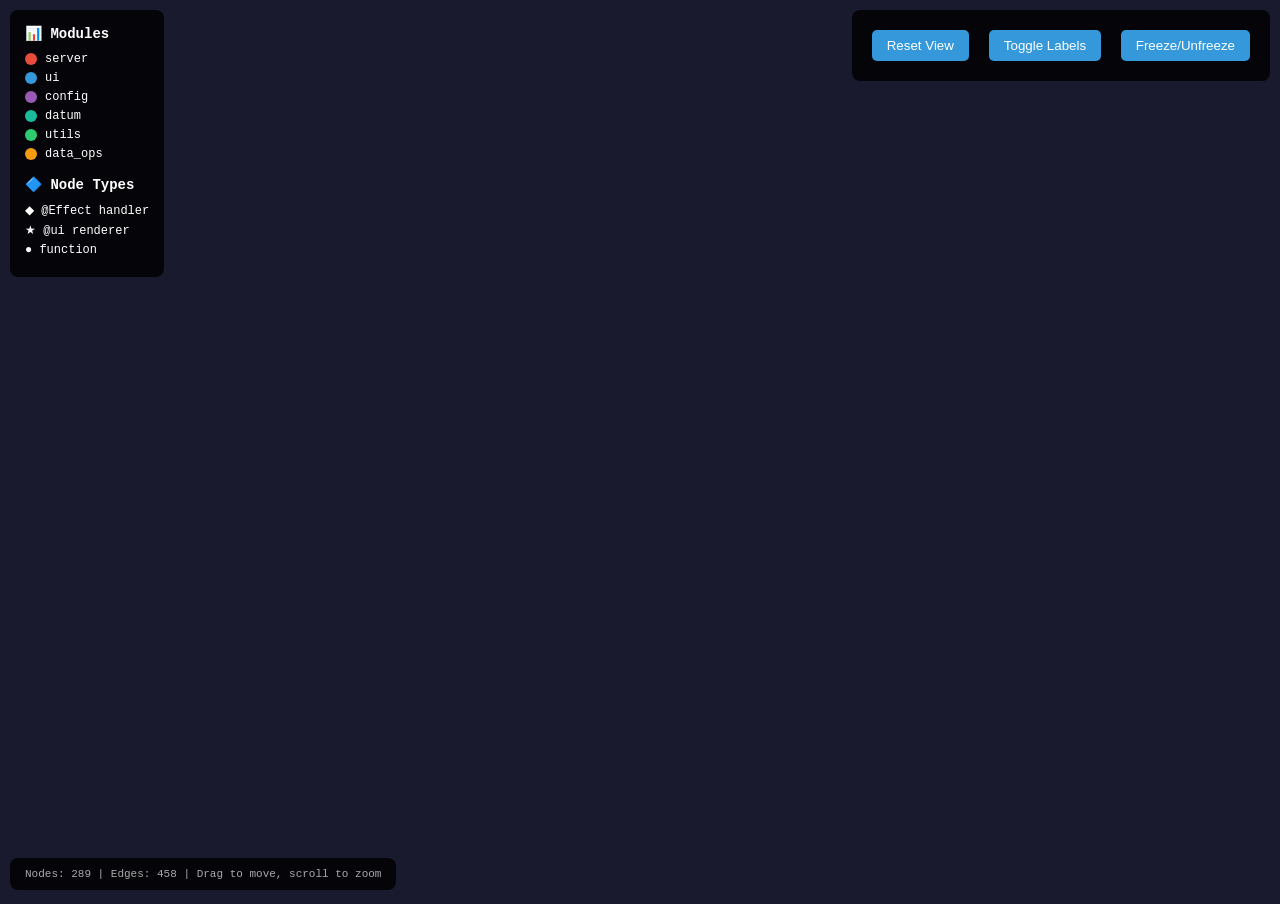
==== commit 737f7273: "feat: addiding date format forcing to remove tz" ====
--- a/qcmetric/app_graph.html
+++ b/qcmetric/app_graph.html
@@ -120,14 +120,14 @@
     </div>
     
     <div id="stats">
-        Nodes: 276 | Edges: 429 | Drag to move, scroll to zoom
+        Nodes: 289 | Edges: 458 | Drag to move, scroll to zoom
     </div>
     
     <svg id="graph"></svg>
     <div class="tooltip" style="display:none"></div>
     
     <script>
-        const data = {"nodes": [{"id": "server.create_server", "label": "create_server", "module": "server", "type": "default", "color": "#e74c3c", "decorators": [], "line": 72}, {"id": "server._require_editor", "label": "_require_editor", "module": "server", "type": "private", "color": "#e74c3c", "decorators": [], "line": 109}, {"id": "server._emit", "label": "_emit", "module": "server", "type": "private", "color": "#e74c3c", "decorators": [], "line": 120}, {"id": "server.load_modifications_log", "label": "load_modifications_log", "module": "server", "type": "default", "color": "#e74c3c", "decorators": [], "line": 125}, {"id": "server.load_data_from_source", "label": "load_data_from_source", "module": "server", "type": "default", "color": "#e74c3c", "decorators": [], "line": 128}, {"id": "server.save_ui_state", "label": "save_ui_state", "module": "server", "type": "default", "color": "#e74c3c", "decorators": [], "line": 131}, {"id": "server.load_ui_state", "label": "load_ui_state", "module": "server", "type": "default", "color": "#e74c3c", "decorators": [], "line": 135}, {"id": "server.is_lazy_loading", "label": "is_lazy_loading", "module": "server", "type": "default", "color": "#e74c3c", "decorators": [], "line": 147}, {"id": "server._convert_default_filters", "label": "_convert_default_filters", "module": "server", "type": "private", "color": "#e74c3c", "decorators": [], "line": 274}, {"id": "server._get_selected_pks", "label": "_get_selected_pks", "module": "server", "type": "private", "color": "#e74c3c", "decorators": [], "line": 368}, {"id": "server._save_status_to_db", "label": "_save_status_to_db", "module": "server", "type": "private", "color": "#e74c3c", "decorators": [], "line": 383}, {"id": "server._get_row_status", "label": "_get_row_status", "module": "server", "type": "private", "color": "#e74c3c", "decorators": [], "line": 436}, {"id": "server._get_status_counts", "label": "_get_status_counts", "module": "server", "type": "private", "color": "#e74c3c", "decorators": [], "line": 470}, {"id": "server._get_modification_summary", "label": "_get_modification_summary", "module": "server", "type": "private", "color": "#e74c3c", "decorators": [], "line": 521}, {"id": "server._get_filtered_rows", "label": "_get_filtered_rows", "module": "server", "type": "private", "color": "#e74c3c", "decorators": [], "line": 526}, {"id": "server._build_query_params", "label": "_build_query_params", "module": "server", "type": "private", "color": "#e74c3c", "decorators": [], "line": 549}, {"id": "server._fetch_page_data", "label": "_fetch_page_data", "module": "server", "type": "private", "color": "#e74c3c", "decorators": [], "line": 593}, {"id": "server._fetch_all_filtered_data", "label": "_fetch_all_filtered_data", "module": "server", "type": "private", "color": "#e74c3c", "decorators": [], "line": 619}, {"id": "server._save_presets", "label": "_save_presets", "module": "server", "type": "private", "color": "#e74c3c", "decorators": [], "line": 631}, {"id": "server._save_active_preset", "label": "_save_active_preset", "module": "server", "type": "private", "color": "#e74c3c", "decorators": [], "line": 634}, {"id": "server._namespace_holder", "label": "_namespace_holder", "module": "server", "type": "render", "color": "#e74c3c", "decorators": ["ui"], "line": 639}, {"id": "server.viewer_mode_ui", "label": "viewer_mode_ui", "module": "server", "type": "render", "color": "#e74c3c", "decorators": ["ui"], "line": 652}, {"id": "server.selection_mode_ui", "label": "selection_mode_ui", "module": "server", "type": "render", "color": "#e74c3c", "decorators": ["ui"], "line": 674}, {"id": "server.data_summary", "label": "data_summary", "module": "server", "type": "default", "color": "#e74c3c", "decorators": ["text"], "line": 686}, {"id": "server.stats_histogram", "label": "stats_histogram", "module": "server", "type": "render", "color": "#e74c3c", "decorators": ["ui"], "line": 699}, {"id": "server.current_preset_name", "label": "current_preset_name", "module": "server", "type": "default", "color": "#e74c3c", "decorators": ["text"], "line": 723}, {"id": "server._refresh_presets", "label": "_refresh_presets", "module": "server", "type": "effect", "color": "#e74c3c", "decorators": ["Effect"], "line": 729}, {"id": "server.preset_menu_items", "label": "preset_menu_items", "module": "server", "type": "render", "color": "#e74c3c", "decorators": ["ui"], "line": 744}, {"id": "server.available_columns_modal", "label": "available_columns_modal", "module": "server", "type": "render", "color": "#e74c3c", "decorators": ["ui"], "line": 755}, {"id": "server._update_column_order", "label": "_update_column_order", "module": "server", "type": "effect", "color": "#e74c3c", "decorators": ["Effect"], "line": 764}, {"id": "server._add_column", "label": "_add_column", "module": "server", "type": "effect", "color": "#e74c3c", "decorators": ["Effect"], "line": 778}, {"id": "server._remove_column", "label": "_remove_column", "module": "server", "type": "effect", "color": "#e74c3c", "decorators": ["Effect"], "line": 786}, {"id": "server._clear_all_columns", "label": "_clear_all_columns", "module": "server", "type": "effect", "color": "#e74c3c", "decorators": ["Effect"], "line": 794}, {"id": "server._add_all_columns", "label": "_add_all_columns", "module": "server", "type": "effect", "color": "#e74c3c", "decorators": ["Effect"], "line": 800}, {"id": "server._sort_column", "label": "_sort_column", "module": "server", "type": "effect", "color": "#e74c3c", "decorators": ["Effect"], "line": 806}, {"id": "server._reset_columns", "label": "_reset_columns", "module": "server", "type": "effect", "color": "#e74c3c", "decorators": ["Effect"], "line": 828}, {"id": "server._update_column_widths", "label": "_update_column_widths", "module": "server", "type": "effect", "color": "#e74c3c", "decorators": ["Effect"], "line": 837}, {"id": "server._load_preset", "label": "_load_preset", "module": "server", "type": "effect", "color": "#e74c3c", "decorators": ["Effect"], "line": 845}, {"id": "server._save_preset", "label": "_save_preset", "module": "server", "type": "effect", "color": "#e74c3c", "decorators": ["Effect"], "line": 866}, {"id": "server._save_current_layout", "label": "_save_current_layout", "module": "server", "type": "effect", "color": "#e74c3c", "decorators": ["Effect"], "line": 881}, {"id": "server._delete_preset", "label": "_delete_preset", "module": "server", "type": "effect", "color": "#e74c3c", "decorators": ["Effect"], "line": 895}, {"id": "server.copy_column_list", "label": "copy_column_list", "module": "server", "type": "render", "color": "#e74c3c", "decorators": ["ui"], "line": 916}, {"id": "server._handle_copy_request", "label": "_handle_copy_request", "module": "server", "type": "effect", "color": "#e74c3c", "decorators": ["Effect"], "line": 925}, {"id": "server.facet_panels_ui", "label": "facet_panels_ui", "module": "server", "type": "render", "color": "#e74c3c", "decorators": ["ui"], "line": 946}, {"id": "server._handle_facet_filter", "label": "_handle_facet_filter", "module": "server", "type": "effect", "color": "#e74c3c", "decorators": ["Effect"], "line": 985}, {"id": "server.dynamic_filters", "label": "dynamic_filters", "module": "server", "type": "render", "color": "#e74c3c", "decorators": ["ui"], "line": 1004}, {"id": "server.add_filter_btn_ui", "label": "add_filter_btn_ui", "module": "server", "type": "render", "color": "#e74c3c", "decorators": ["ui"], "line": 1031}, {"id": "server.available_filter_columns", "label": "available_filter_columns", "module": "server", "type": "render", "color": "#e74c3c", "decorators": ["ui"], "line": 1044}, {"id": "server._add_filter", "label": "_add_filter", "module": "server", "type": "effect", "color": "#e74c3c", "decorators": ["Effect"], "line": 1058}, {"id": "server._remove_filter", "label": "_remove_filter", "module": "server", "type": "effect", "color": "#e74c3c", "decorators": ["Effect"], "line": 1070}, {"id": "server._set_filter_operator", "label": "_set_filter_operator", "module": "server", "type": "effect", "color": "#e74c3c", "decorators": ["Effect"], "line": 1081}, {"id": "server._apply_filter_value", "label": "_apply_filter_value", "module": "server", "type": "effect", "color": "#e74c3c", "decorators": ["Effect"], "line": 1131}, {"id": "server.pagination_controls", "label": "pagination_controls", "module": "server", "type": "render", "color": "#e74c3c", "decorators": ["ui"], "line": 1171}, {"id": "server._sync_rows_per_page", "label": "_sync_rows_per_page", "module": "server", "type": "effect", "color": "#e74c3c", "decorators": ["Effect"], "line": 1192}, {"id": "server._first_page", "label": "_first_page", "module": "server", "type": "effect", "color": "#e74c3c", "decorators": ["Effect"], "line": 1209}, {"id": "server._prev_page", "label": "_prev_page", "module": "server", "type": "effect", "color": "#e74c3c", "decorators": ["Effect"], "line": 1223}, {"id": "server._next_page", "label": "_next_page", "module": "server", "type": "effect", "color": "#e74c3c", "decorators": ["Effect"], "line": 1240}, {"id": "server._last_page", "label": "_last_page", "module": "server", "type": "effect", "color": "#e74c3c", "decorators": ["Effect"], "line": 1268}, {"id": "server._page_jump", "label": "_page_jump", "module": "server", "type": "effect", "color": "#e74c3c", "decorators": ["Effect"], "line": 1293}, {"id": "server._handle_search", "label": "_handle_search", "module": "server", "type": "effect", "color": "#e74c3c", "decorators": ["Effect"], "line": 1324}, {"id": "server._handle_clear_search", "label": "_handle_clear_search", "module": "server", "type": "effect", "color": "#e74c3c", "decorators": ["Effect"], "line": 1333}, {"id": "server._reset_page_on_filter_change", "label": "_reset_page_on_filter_change", "module": "server", "type": "effect", "color": "#e74c3c", "decorators": ["Effect"], "line": 1342}, {"id": "server.table_container", "label": "table_container", "module": "server", "type": "render", "color": "#e74c3c", "decorators": ["ui"], "line": 1360}, {"id": "server.approval_status_ui", "label": "approval_status_ui", "module": "server", "type": "render", "color": "#e74c3c", "decorators": ["ui"], "line": 1400}, {"id": "server.modifications_log_ui", "label": "modifications_log_ui", "module": "server", "type": "render", "color": "#e74c3c", "decorators": ["ui"], "line": 1405}, {"id": "server._handle_undo", "label": "_handle_undo", "module": "server", "type": "effect", "color": "#e74c3c", "decorators": ["Effect"], "line": 1411}, {"id": "server._handle_cell_edit", "label": "_handle_cell_edit", "module": "server", "type": "effect", "color": "#e74c3c", "decorators": ["Effect"], "line": 1431}, {"id": "server._save_modifications", "label": "_save_modifications", "module": "server", "type": "effect", "color": "#e74c3c", "decorators": ["Effect"], "line": 1477}, {"id": "server._export_status_report", "label": "_export_status_report", "module": "server", "type": "effect", "color": "#e74c3c", "decorators": ["Effect"], "line": 1489}, {"id": "server._prepare_export", "label": "_prepare_export", "module": "server", "type": "effect", "color": "#e74c3c", "decorators": ["Effect"], "line": 1504}, {"id": "server.export_download_ui", "label": "export_download_ui", "module": "server", "type": "render", "color": "#e74c3c", "decorators": ["ui"], "line": 1567}, {"id": "server._get_export_filename", "label": "_get_export_filename", "module": "server", "type": "private", "color": "#e74c3c", "decorators": [], "line": 1616}, {"id": "server._reload_data", "label": "_reload_data", "module": "server", "type": "effect", "color": "#e74c3c", "decorators": ["Effect"], "line": 1641}, {"id": "server._approve_data", "label": "_approve_data", "module": "server", "type": "effect", "color": "#e74c3c", "decorators": ["Effect"], "line": 1657}, {"id": "server._reject_data", "label": "_reject_data", "module": "server", "type": "effect", "color": "#e74c3c", "decorators": ["Effect"], "line": 1701}, {"id": "server._clear_approval", "label": "_clear_approval", "module": "server", "type": "effect", "color": "#e74c3c", "decorators": ["Effect"], "line": 1732}, {"id": "server.synthesis_query_preview", "label": "synthesis_query_preview", "module": "server", "type": "render", "color": "#e74c3c", "decorators": ["ui"], "line": 1741}, {"id": "server.synthesis_mode_banner", "label": "synthesis_mode_banner", "module": "server", "type": "render", "color": "#e74c3c", "decorators": ["ui"], "line": 1752}, {"id": "server.synthesis_status", "label": "synthesis_status", "module": "server", "type": "render", "color": "#e74c3c", "decorators": ["ui"], "line": 1766}, {"id": "server._exit_synthesis", "label": "_exit_synthesis", "module": "server", "type": "effect", "color": "#e74c3c", "decorators": ["Effect"], "line": 2006}, {"id": "server._review_detail", "label": "_review_detail", "module": "server", "type": "effect", "color": "#e74c3c", "decorators": ["Effect"], "line": 2029}, {"id": "ui._load_css_files", "label": "_load_css_files", "module": "ui", "type": "private", "color": "#3498db", "decorators": [], "line": 10}, {"id": "ui._load_js_files", "label": "_load_js_files", "module": "ui", "type": "private", "color": "#3498db", "decorators": [], "line": 34}, {"id": "ui.create_app_ui", "label": "create_app_ui", "module": "ui", "type": "default", "color": "#3498db", "decorators": [], "line": 58}, {"id": "config._format_table_name", "label": "_format_table_name", "module": "config", "type": "private", "color": "#9b59b6", "decorators": [], "line": 20}, {"id": "config.ensure_data_dir", "label": "ensure_data_dir", "module": "config", "type": "default", "color": "#9b59b6", "decorators": [], "line": 40}, {"id": "config._load_initial_data", "label": "_load_initial_data", "module": "config", "type": "private", "color": "#9b59b6", "decorators": [], "line": 54}, {"id": "config.load_data_from_source", "label": "load_data_from_source", "module": "config", "type": "default", "color": "#9b59b6", "decorators": [], "line": 70}, {"id": "config._get_datum_client", "label": "_get_datum_client", "module": "config", "type": "private", "color": "#9b59b6", "decorators": [], "line": 78}, {"id": "config._execute_sql_via_datum", "label": "_execute_sql_via_datum", "module": "config", "type": "private", "color": "#9b59b6", "decorators": [], "line": 92}, {"id": "config._load_from_datum", "label": "_load_from_datum", "module": "config", "type": "private", "color": "#9b59b6", "decorators": [], "line": 104}, {"id": "config._load_from_database", "label": "_load_from_database", "module": "config", "type": "private", "color": "#9b59b6", "decorators": [], "line": 175}, {"id": "config._get_display_columns", "label": "_get_display_columns", "module": "config", "type": "private", "color": "#9b59b6", "decorators": [], "line": 261}, {"id": "config._get_modifications_log_path", "label": "_get_modifications_log_path", "module": "config", "type": "private", "color": "#9b59b6", "decorators": [], "line": 289}, {"id": "config.load_modifications_log", "label": "load_modifications_log", "module": "config", "type": "default", "color": "#9b59b6", "decorators": [], "line": 301}, {"id": "config._aggregate_approval_rejection_entries", "label": "_aggregate_approval_rejection_entries", "module": "config", "type": "private", "color": "#9b59b6", "decorators": [], "line": 308}, {"id": "config._load_modifications_from_datum", "label": "_load_modifications_from_datum", "module": "config", "type": "private", "color": "#9b59b6", "decorators": [], "line": 368}, {"id": "config._load_modifications_from_db", "label": "_load_modifications_from_db", "module": "config", "type": "private", "color": "#9b59b6", "decorators": [], "line": 417}, {"id": "config.save_modification_to_db", "label": "save_modification_to_db", "module": "config", "type": "default", "color": "#9b59b6", "decorators": [], "line": 468}, {"id": "config._save_modification_to_datum", "label": "_save_modification_to_datum", "module": "config", "type": "private", "color": "#9b59b6", "decorators": [], "line": 511}, {"id": "config.mark_modification_undone_in_db", "label": "mark_modification_undone_in_db", "module": "config", "type": "default", "color": "#9b59b6", "decorators": [], "line": 541}, {"id": "config._mark_modification_undone_in_datum", "label": "_mark_modification_undone_in_datum", "module": "config", "type": "private", "color": "#9b59b6", "decorators": [], "line": 570}, {"id": "config.update_data_in_db", "label": "update_data_in_db", "module": "config", "type": "default", "color": "#9b59b6", "decorators": [], "line": 583}, {"id": "config._update_data_via_datum", "label": "_update_data_via_datum", "module": "config", "type": "private", "color": "#9b59b6", "decorators": [], "line": 620}, {"id": "config.get_modification_status", "label": "get_modification_status", "module": "config", "type": "default", "color": "#9b59b6", "decorators": [], "line": 648}, {"id": "config.get_all_modification_statuses", "label": "get_all_modification_statuses", "module": "config", "type": "default", "color": "#9b59b6", "decorators": [], "line": 698}, {"id": "config.save_ui_state", "label": "save_ui_state", "module": "config", "type": "default", "color": "#9b59b6", "decorators": [], "line": 767}, {"id": "config.load_ui_state", "label": "load_ui_state", "module": "config", "type": "default", "color": "#9b59b6", "decorators": [], "line": 805}, {"id": "config_instance._app_cache_get", "label": "_app_cache_get", "module": "config_instance", "type": "private", "color": "#8e44ad", "decorators": [], "line": 30}, {"id": "config_instance._app_cache_set", "label": "_app_cache_set", "module": "config_instance", "type": "private", "color": "#8e44ad", "decorators": [], "line": 43}, {"id": "config_instance._app_cache_invalidate", "label": "_app_cache_invalidate", "module": "config_instance", "type": "private", "color": "#8e44ad", "decorators": [], "line": 49}, {"id": "config_instance._format_table_name", "label": "_format_table_name", "module": "config_instance", "type": "private", "color": "#8e44ad", "decorators": [], "line": 60}, {"id": "config_instance._escape_identifier", "label": "_escape_identifier", "module": "config_instance", "type": "private", "color": "#8e44ad", "decorators": [], "line": 68}, {"id": "config_instance._escape_literal", "label": "_escape_literal", "module": "config_instance", "type": "private", "color": "#8e44ad", "decorators": [], "line": 77}, {"id": "config_instance._build_mod_status_expr", "label": "_build_mod_status_expr", "module": "config_instance", "type": "private", "color": "#8e44ad", "decorators": [], "line": 85}, {"id": "config_instance.load_config_instance", "label": "load_config_instance", "module": "config_instance", "type": "default", "color": "#8e44ad", "decorators": [], "line": 3642}, {"id": "config_instance.load_config_only", "label": "load_config_only", "module": "config_instance", "type": "default", "color": "#8e44ad", "decorators": [], "line": 3656}, {"id": "config_instance.__post_init__", "label": "__post_init__", "module": "config_instance", "type": "private", "color": "#8e44ad", "decorators": [], "line": 1201}, {"id": "config_instance._init_connection", "label": "_init_connection", "module": "config_instance", "type": "private", "color": "#8e44ad", "decorators": [], "line": 193}, {"id": "config_instance._effective_table", "label": "_effective_table", "module": "config_instance", "type": "default", "color": "#8e44ad", "decorators": ["property"], "line": 208}, {"id": "config_instance.set_table_override", "label": "set_table_override", "module": "config_instance", "type": "default", "color": "#8e44ad", "decorators": [], "line": 212}, {"id": "config_instance.clear_table_override", "label": "clear_table_override", "module": "config_instance", "type": "default", "color": "#8e44ad", "decorators": [], "line": 222}, {"id": "config_instance._fetch_metadata", "label": "_fetch_metadata", "module": "config_instance", "type": "private", "color": "#8e44ad", "decorators": [], "line": 242}, {"id": "config_instance._refresh_count", "label": "_refresh_count", "module": "config_instance", "type": "private", "color": "#8e44ad", "decorators": [], "line": 301}, {"id": "config_instance._effective_status_column", "label": "_effective_status_column", "module": "config_instance", "type": "default", "color": "#8e44ad", "decorators": ["property"], "line": 1166}, {"id": "config_instance._skip_mods", "label": "_skip_mods", "module": "config_instance", "type": "default", "color": "#8e44ad", "decorators": ["property"], "line": 1191}, {"id": "config_instance._get_columns_from_schema_datum", "label": "_get_columns_from_schema_datum", "module": "config_instance", "type": "private", "color": "#8e44ad", "decorators": [], "line": 366}, {"id": "config_instance._get_column_types_from_schema", "label": "_get_column_types_from_schema", "module": "config_instance", "type": "private", "color": "#8e44ad", "decorators": [], "line": 391}, {"id": "config_instance._is_text_column", "label": "_is_text_column", "module": "config_instance", "type": "private", "color": "#8e44ad", "decorators": [], "line": 430}, {"id": "config_instance.is_date_column", "label": "is_date_column", "module": "config_instance", "type": "default", "color": "#8e44ad", "decorators": [], "line": 438}, {"id": "config_instance.date_columns", "label": "date_columns", "module": "config_instance", "type": "default", "color": "#8e44ad", "decorators": ["property"], "line": 443}, {"id": "config_instance._col_expr", "label": "_col_expr", "module": "config_instance", "type": "private", "color": "#8e44ad", "decorators": [], "line": 447}, {"id": "config_instance.get_unique_values", "label": "get_unique_values", "module": "config_instance", "type": "default", "color": "#8e44ad", "decorators": [], "line": 457}, {"id": "config_instance.get_value_counts", "label": "get_value_counts", "module": "config_instance", "type": "default", "color": "#8e44ad", "decorators": [], "line": 484}, {"id": "config_instance.total_count", "label": "total_count", "module": "config_instance", "type": "default", "color": "#8e44ad", "decorators": ["property"], "line": 518}, {"id": "config_instance.columns", "label": "columns", "module": "config_instance", "type": "default", "color": "#8e44ad", "decorators": ["property"], "line": 523}, {"id": "config_instance._escape_sql_value", "label": "_escape_sql_value", "module": "config_instance", "type": "private", "color": "#8e44ad", "decorators": [], "line": 527}, {"id": "config_instance._build_where_clause", "label": "_build_where_clause", "module": "config_instance", "type": "private", "color": "#8e44ad", "decorators": [], "line": 534}, {"id": "config_instance._build_status_filter_clause", "label": "_build_status_filter_clause", "module": "config_instance", "type": "private", "color": "#8e44ad", "decorators": [], "line": 705}, {"id": "config_instance.get_status_counts", "label": "get_status_counts", "module": "config_instance", "type": "default", "color": "#8e44ad", "decorators": [], "line": 720}, {"id": "config_instance._has_status_filter", "label": "_has_status_filter", "module": "config_instance", "type": "private", "color": "#8e44ad", "decorators": [], "line": 795}, {"id": "config_instance.get_filtered_count", "label": "get_filtered_count", "module": "config_instance", "type": "default", "color": "#8e44ad", "decorators": [], "line": 803}, {"id": "config_instance.fetch_page", "label": "fetch_page", "module": "config_instance", "type": "default", "color": "#8e44ad", "decorators": [], "line": 873}, {"id": "config_instance.fetch_all_filtered", "label": "fetch_all_filtered", "module": "config_instance", "type": "default", "color": "#8e44ad", "decorators": [], "line": 969}, {"id": "config_instance._apply_field_modifications", "label": "_apply_field_modifications", "module": "config_instance", "type": "private", "color": "#8e44ad", "decorators": [], "line": 1621}, {"id": "config_instance._get_engine", "label": "_get_engine", "module": "config_instance", "type": "private", "color": "#8e44ad", "decorators": [], "line": 1205}, {"id": "config_instance._load_all", "label": "_load_all", "module": "config_instance", "type": "private", "color": "#8e44ad", "decorators": [], "line": 1214}, {"id": "config_instance.data_fetcher", "label": "data_fetcher", "module": "config_instance", "type": "default", "color": "#8e44ad", "decorators": ["property"], "line": 1264}, {"id": "config_instance.is_lazy_loading", "label": "is_lazy_loading", "module": "config_instance", "type": "default", "color": "#8e44ad", "decorators": ["property"], "line": 1269}, {"id": "config_instance.activate_synthesis_fetcher", "label": "activate_synthesis_fetcher", "module": "config_instance", "type": "default", "color": "#8e44ad", "decorators": [], "line": 1273}, {"id": "config_instance.deactivate_synthesis_fetcher", "label": "deactivate_synthesis_fetcher", "module": "config_instance", "type": "default", "color": "#8e44ad", "decorators": [], "line": 1308}, {"id": "config_instance.total_row_count", "label": "total_row_count", "module": "config_instance", "type": "default", "color": "#8e44ad", "decorators": ["property"], "line": 1319}, {"id": "config_instance.ensure_data_dir", "label": "ensure_data_dir", "module": "config_instance", "type": "default", "color": "#8e44ad", "decorators": [], "line": 1328}, {"id": "config_instance._load_data", "label": "_load_data", "module": "config_instance", "type": "private", "color": "#8e44ad", "decorators": [], "line": 1340}, {"id": "config_instance.invalidate_data_cache", "label": "invalidate_data_cache", "module": "config_instance", "type": "default", "color": "#8e44ad", "decorators": [], "line": 1385}, {"id": "config_instance._ensure_data_table_exists", "label": "_ensure_data_table_exists", "module": "config_instance", "type": "private", "color": "#8e44ad", "decorators": [], "line": 1395}, {"id": "config_instance._ensure_data_table_exists_datum", "label": "_ensure_data_table_exists_datum", "module": "config_instance", "type": "private", "color": "#8e44ad", "decorators": [], "line": 1476}, {"id": "config_instance._load_from_database", "label": "_load_from_database", "module": "config_instance", "type": "private", "color": "#8e44ad", "decorators": [], "line": 1547}, {"id": "config_instance.get_edited_cells", "label": "get_edited_cells", "module": "config_instance", "type": "default", "color": "#8e44ad", "decorators": [], "line": 1727}, {"id": "config_instance.is_cell_edited", "label": "is_cell_edited", "module": "config_instance", "type": "default", "color": "#8e44ad", "decorators": [], "line": 1731}, {"id": "config_instance.get_original_value", "label": "get_original_value", "module": "config_instance", "type": "default", "color": "#8e44ad", "decorators": [], "line": 1736}, {"id": "config_instance._load_from_datum", "label": "_load_from_datum", "module": "config_instance", "type": "private", "color": "#8e44ad", "decorators": [], "line": 1744}, {"id": "config_instance._apply_field_modifications_datum", "label": "_apply_field_modifications_datum", "module": "config_instance", "type": "private", "color": "#8e44ad", "decorators": [], "line": 1820}, {"id": "config_instance._get_display_columns", "label": "_get_display_columns", "module": "config_instance", "type": "private", "color": "#8e44ad", "decorators": [], "line": 1941}, {"id": "config_instance.load_modifications_log", "label": "load_modifications_log", "module": "config_instance", "type": "default", "color": "#8e44ad", "decorators": [], "line": 1947}, {"id": "config_instance.invalidate_mods_cache", "label": "invalidate_mods_cache", "module": "config_instance", "type": "default", "color": "#8e44ad", "decorators": [], "line": 1978}, {"id": "config_instance._ensure_mods_table_exists", "label": "_ensure_mods_table_exists", "module": "config_instance", "type": "private", "color": "#8e44ad", "decorators": [], "line": 1983}, {"id": "config_instance._ensure_mods_table_exists_datum", "label": "_ensure_mods_table_exists_datum", "module": "config_instance", "type": "private", "color": "#8e44ad", "decorators": [], "line": 2039}, {"id": "config_instance.get_synthesis_table_name", "label": "get_synthesis_table_name", "module": "config_instance", "type": "default", "color": "#8e44ad", "decorators": [], "line": 2105}, {"id": "config_instance._get_synthesis_age_minutes", "label": "_get_synthesis_age_minutes", "module": "config_instance", "type": "private", "color": "#8e44ad", "decorators": [], "line": 2118}, {"id": "config_instance.run_synthesis", "label": "run_synthesis", "module": "config_instance", "type": "default", "color": "#8e44ad", "decorators": [], "line": 2180}, {"id": "config_instance._stamp_synthesis_comment", "label": "_stamp_synthesis_comment", "module": "config_instance", "type": "private", "color": "#8e44ad", "decorators": [], "line": 2252}, {"id": "config_instance._run_synthesis_direct", "label": "_run_synthesis_direct", "module": "config_instance", "type": "private", "color": "#8e44ad", "decorators": [], "line": 2279}, {"id": "config_instance._run_synthesis_datum", "label": "_run_synthesis_datum", "module": "config_instance", "type": "private", "color": "#8e44ad", "decorators": [], "line": 2297}, {"id": "config_instance._refresh_synthesis", "label": "_refresh_synthesis", "module": "config_instance", "type": "private", "color": "#8e44ad", "decorators": [], "line": 2325}, {"id": "config_instance._read_synthesis_table", "label": "_read_synthesis_table", "module": "config_instance", "type": "private", "color": "#8e44ad", "decorators": [], "line": 2346}, {"id": "config_instance.check_synthesis_table_exists", "label": "check_synthesis_table_exists", "module": "config_instance", "type": "default", "color": "#8e44ad", "decorators": [], "line": 2373}, {"id": "config_instance._load_modifications_from_datum", "label": "_load_modifications_from_datum", "module": "config_instance", "type": "private", "color": "#8e44ad", "decorators": [], "line": 2407}, {"id": "config_instance._load_modifications_from_db", "label": "_load_modifications_from_db", "module": "config_instance", "type": "private", "color": "#8e44ad", "decorators": [], "line": 2474}, {"id": "config_instance._aggregate_approval_rejection_entries", "label": "_aggregate_approval_rejection_entries", "module": "config_instance", "type": "private", "color": "#8e44ad", "decorators": [], "line": 2525}, {"id": "config_instance.reload_data", "label": "reload_data", "module": "config_instance", "type": "default", "color": "#8e44ad", "decorators": [], "line": 2573}, {"id": "config_instance.save_modification_to_db", "label": "save_modification_to_db", "module": "config_instance", "type": "default", "color": "#8e44ad", "decorators": [], "line": 2580}, {"id": "config_instance._save_modification_to_datum", "label": "_save_modification_to_datum", "module": "config_instance", "type": "private", "color": "#8e44ad", "decorators": [], "line": 2632}, {"id": "config_instance.mark_modification_undone_in_db", "label": "mark_modification_undone_in_db", "module": "config_instance", "type": "default", "color": "#8e44ad", "decorators": [], "line": 2714}, {"id": "config_instance._mark_modification_undone_datum", "label": "_mark_modification_undone_datum", "module": "config_instance", "type": "private", "color": "#8e44ad", "decorators": [], "line": 2745}, {"id": "config_instance.cleanup_corrupted_modifications", "label": "cleanup_corrupted_modifications", "module": "config_instance", "type": "default", "color": "#8e44ad", "decorators": [], "line": 2778}, {"id": "config_instance._cleanup_corrupted_modifications_datum", "label": "_cleanup_corrupted_modifications_datum", "module": "config_instance", "type": "private", "color": "#8e44ad", "decorators": [], "line": 2787}, {"id": "config_instance.update_data_in_db", "label": "update_data_in_db", "module": "config_instance", "type": "default", "color": "#8e44ad", "decorators": [], "line": 2839}, {"id": "config_instance._update_data_in_datum", "label": "_update_data_in_datum", "module": "config_instance", "type": "private", "color": "#8e44ad", "decorators": [], "line": 2881}, {"id": "config_instance._ensure_state_table_exists", "label": "_ensure_state_table_exists", "module": "config_instance", "type": "private", "color": "#8e44ad", "decorators": [], "line": 2923}, {"id": "config_instance._ensure_state_table_exists_datum", "label": "_ensure_state_table_exists_datum", "module": "config_instance", "type": "private", "color": "#8e44ad", "decorators": [], "line": 2980}, {"id": "config_instance.save_ui_state", "label": "save_ui_state", "module": "config_instance", "type": "default", "color": "#8e44ad", "decorators": [], "line": 3043}, {"id": "config_instance._save_ui_state_datum", "label": "_save_ui_state_datum", "module": "config_instance", "type": "private", "color": "#8e44ad", "decorators": [], "line": 3113}, {"id": "config_instance.load_ui_state", "label": "load_ui_state", "module": "config_instance", "type": "default", "color": "#8e44ad", "decorators": [], "line": 3180}, {"id": "config_instance._load_ui_state_datum", "label": "_load_ui_state_datum", "module": "config_instance", "type": "private", "color": "#8e44ad", "decorators": [], "line": 3239}, {"id": "config_instance._get_preset_table_name", "label": "_get_preset_table_name", "module": "config_instance", "type": "private", "color": "#8e44ad", "decorators": [], "line": 3295}, {"id": "config_instance._ensure_preset_table_exists", "label": "_ensure_preset_table_exists", "module": "config_instance", "type": "private", "color": "#8e44ad", "decorators": [], "line": 3311}, {"id": "config_instance._ensure_preset_table_exists_datum", "label": "_ensure_preset_table_exists_datum", "module": "config_instance", "type": "private", "color": "#8e44ad", "decorators": [], "line": 3348}, {"id": "config_instance.save_preset", "label": "save_preset", "module": "config_instance", "type": "default", "color": "#8e44ad", "decorators": [], "line": 3384}, {"id": "config_instance._save_preset_datum", "label": "_save_preset_datum", "module": "config_instance", "type": "private", "color": "#8e44ad", "decorators": [], "line": 3429}, {"id": "config_instance.get_presets", "label": "get_presets", "module": "config_instance", "type": "default", "color": "#8e44ad", "decorators": [], "line": 3495}, {"id": "config_instance._get_presets_datum", "label": "_get_presets_datum", "module": "config_instance", "type": "private", "color": "#8e44ad", "decorators": [], "line": 3534}, {"id": "config_instance.delete_preset", "label": "delete_preset", "module": "config_instance", "type": "default", "color": "#8e44ad", "decorators": [], "line": 3580}, {"id": "config_instance._delete_preset_datum", "label": "_delete_preset_datum", "module": "config_instance", "type": "private", "color": "#8e44ad", "decorators": [], "line": 3606}, {"id": "config_instance.get_default_preset", "label": "get_default_preset", "module": "config_instance", "type": "default", "color": "#8e44ad", "decorators": [], "line": 3633}, {"id": "datum.validate_sql_safety", "label": "validate_sql_safety", "module": "datum", "type": "default", "color": "#1abc9c", "decorators": [], "line": 54}, {"id": "datum.__init__", "label": "__init__", "module": "datum", "type": "private", "color": "#1abc9c", "decorators": [], "line": 189}, {"id": "datum._call_proxy", "label": "_call_proxy", "module": "datum", "type": "private", "color": "#1abc9c", "decorators": [], "line": 204}, {"id": "datum.execute_sql", "label": "execute_sql", "module": "datum", "type": "default", "color": "#1abc9c", "decorators": [], "line": 245}, {"id": "table_utils._mask", "label": "_mask", "module": "table_utils", "type": "private", "color": "#2ecc71", "decorators": [], "line": 12}, {"id": "table_utils.build_draggable_header_cell", "label": "build_draggable_header_cell", "module": "table_utils", "type": "default", "color": "#2ecc71", "decorators": [], "line": 17}, {"id": "table_utils.build_table_header", "label": "build_table_header", "module": "table_utils", "type": "default", "color": "#2ecc71", "decorators": [], "line": 44}, {"id": "table_utils.build_status_badge", "label": "build_status_badge", "module": "table_utils", "type": "default", "color": "#2ecc71", "decorators": [], "line": 69}, {"id": "table_utils.build_table_row", "label": "build_table_row", "module": "table_utils", "type": "default", "color": "#2ecc71", "decorators": [], "line": 83}, {"id": "table_utils.build_table_body", "label": "build_table_body", "module": "table_utils", "type": "default", "color": "#2ecc71", "decorators": [], "line": 161}, {"id": "table_utils.build_data_table", "label": "build_data_table", "module": "table_utils", "type": "default", "color": "#2ecc71", "decorators": [], "line": 175}, {"id": "table_utils.build_table_container", "label": "build_table_container", "module": "table_utils", "type": "default", "color": "#2ecc71", "decorators": [], "line": 182}, {"id": "pagination_utils.build_rows_per_page_selector", "label": "build_rows_per_page_selector", "module": "pagination_utils", "type": "default", "color": "#27ae60", "decorators": [], "line": 8}, {"id": "pagination_utils.build_pagination_controls_all", "label": "build_pagination_controls_all", "module": "pagination_utils", "type": "default", "color": "#27ae60", "decorators": [], "line": 38}, {"id": "pagination_utils.build_pagination_controls_paged", "label": "build_pagination_controls_paged", "module": "pagination_utils", "type": "default", "color": "#27ae60", "decorators": [], "line": 51}, {"id": "data_operations._get_row_pk", "label": "_get_row_pk", "module": "data_operations", "type": "private", "color": "#f39c12", "decorators": [], "line": 28}, {"id": "data_operations._pk_to_string", "label": "_pk_to_string", "module": "data_operations", "type": "private", "color": "#f39c12", "decorators": [], "line": 52}, {"id": "data_operations.perform_undo", "label": "perform_undo", "module": "data_operations", "type": "default", "color": "#f39c12", "decorators": [], "line": 66}, {"id": "data_operations.perform_cell_edit", "label": "perform_cell_edit", "module": "data_operations", "type": "default", "color": "#f39c12", "decorators": [], "line": 200}, {"id": "data_operations.save_modifications_to_file", "label": "save_modifications_to_file", "module": "data_operations", "type": "default", "color": "#f39c12", "decorators": [], "line": 308}, {"id": "data_operations.save_log_to_file", "label": "save_log_to_file", "module": "data_operations", "type": "default", "color": "#f39c12", "decorators": [], "line": 331}, {"id": "data_operations.export_csv", "label": "export_csv", "module": "data_operations", "type": "default", "color": "#f39c12", "decorators": [], "line": 341}, {"id": "data_operations.export_status_report", "label": "export_status_report", "module": "data_operations", "type": "default", "color": "#f39c12", "decorators": [], "line": 352}, {"id": "data_operations.create_approval_entry", "label": "create_approval_entry", "module": "data_operations", "type": "default", "color": "#f39c12", "decorators": [], "line": 376}, {"id": "data_operations.create_rejection_entry", "label": "create_rejection_entry", "module": "data_operations", "type": "default", "color": "#f39c12", "decorators": [], "line": 395}, {"id": "data_operations.get_selected_row_indices", "label": "get_selected_row_indices", "module": "data_operations", "type": "default", "color": "#f39c12", "decorators": [], "line": 414}, {"id": "data_operations.get_copy_column_values", "label": "get_copy_column_values", "module": "data_operations", "type": "default", "color": "#f39c12", "decorators": [], "line": 426}, {"id": "data_operations.get_paginated_indices", "label": "get_paginated_indices", "module": "data_operations", "type": "default", "color": "#f39c12", "decorators": [], "line": 450}, {"id": "data_operations.calculate_pagination", "label": "calculate_pagination", "module": "data_operations", "type": "default", "color": "#f39c12", "decorators": [], "line": 465}, {"id": "filter_utils._is_operator_filter", "label": "_is_operator_filter", "module": "filter_utils", "type": "private", "color": "#e67e22", "decorators": [], "line": 37}, {"id": "filter_utils._row_matches_operator", "label": "_row_matches_operator", "module": "filter_utils", "type": "private", "color": "#e67e22", "decorators": [], "line": 42}, {"id": "filter_utils.get_filtered_rows", "label": "get_filtered_rows", "module": "filter_utils", "type": "default", "color": "#e67e22", "decorators": [], "line": 120}, {"id": "preset_utils._convert_presets_from_db", "label": "_convert_presets_from_db", "module": "preset_utils", "type": "private", "color": "#d35400", "decorators": [], "line": 18}, {"id": "preset_utils.load_presets", "label": "load_presets", "module": "preset_utils", "type": "default", "color": "#d35400", "decorators": [], "line": 42}, {"id": "preset_utils.save_presets", "label": "save_presets", "module": "preset_utils", "type": "default", "color": "#d35400", "decorators": [], "line": 84}, {"id": "preset_utils.load_active_preset", "label": "load_active_preset", "module": "preset_utils", "type": "default", "color": "#d35400", "decorators": [], "line": 125}, {"id": "preset_utils.save_active_preset", "label": "save_active_preset", "module": "preset_utils", "type": "default", "color": "#d35400", "decorators": [], "line": 149}, {"id": "modal_utils._mask", "label": "_mask", "module": "modal_utils", "type": "private", "color": "#c0392b", "decorators": [], "line": 15}, {"id": "modal_utils.build_current_column_tag", "label": "build_current_column_tag", "module": "modal_utils", "type": "default", "color": "#c0392b", "decorators": [], "line": 20}, {"id": "modal_utils.build_available_column_tag", "label": "build_available_column_tag", "module": "modal_utils", "type": "default", "color": "#c0392b", "decorators": [], "line": 36}, {"id": "modal_utils.build_columns_modal_content", "label": "build_columns_modal_content", "module": "modal_utils", "type": "default", "color": "#c0392b", "decorators": [], "line": 48}, {"id": "modal_utils.build_preset_menu_items", "label": "build_preset_menu_items", "module": "modal_utils", "type": "default", "color": "#c0392b", "decorators": [], "line": 75}, {"id": "modal_utils.build_copy_column_buttons", "label": "build_copy_column_buttons", "module": "modal_utils", "type": "default", "color": "#c0392b", "decorators": [], "line": 101}, {"id": "modal_utils.build_filter_column_buttons", "label": "build_filter_column_buttons", "module": "modal_utils", "type": "default", "color": "#c0392b", "decorators": [], "line": 118}, {"id": "modal_utils.build_operator_filter_element", "label": "build_operator_filter_element", "module": "modal_utils", "type": "default", "color": "#c0392b", "decorators": [], "line": 139}, {"id": "modal_utils._looks_like_dates", "label": "_looks_like_dates", "module": "modal_utils", "type": "private", "color": "#c0392b", "decorators": [], "line": 181}, {"id": "modal_utils.build_dynamic_filter_element", "label": "build_dynamic_filter_element", "module": "modal_utils", "type": "default", "color": "#c0392b", "decorators": [], "line": 192}, {"id": "modal_utils.build_dynamic_filters_panel", "label": "build_dynamic_filters_panel", "module": "modal_utils", "type": "default", "color": "#c0392b", "decorators": [], "line": 396}, {"id": "column_utils.parse_column_value", "label": "parse_column_value", "module": "column_utils", "type": "default", "color": "#16a085", "decorators": [], "line": 10}, {"id": "column_utils.parse_column_order", "label": "parse_column_order", "module": "column_utils", "type": "default", "color": "#16a085", "decorators": [], "line": 17}, {"id": "column_utils.add_column_to_list", "label": "add_column_to_list", "module": "column_utils", "type": "default", "color": "#16a085", "decorators": [], "line": 24}, {"id": "column_utils.remove_column_from_list", "label": "remove_column_from_list", "module": "column_utils", "type": "default", "color": "#16a085", "decorators": [], "line": 32}, {"id": "column_utils.sort_dataframe", "label": "sort_dataframe", "module": "column_utils", "type": "default", "color": "#16a085", "decorators": [], "line": 40}, {"id": "column_utils.get_preset_columns_and_widths", "label": "get_preset_columns_and_widths", "module": "column_utils", "type": "default", "color": "#16a085", "decorators": [], "line": 48}, {"id": "column_utils.create_preset_data", "label": "create_preset_data", "module": "column_utils", "type": "default", "color": "#16a085", "decorators": [], "line": 59}, {"id": "column_utils.get_ordered_columns", "label": "get_ordered_columns", "module": "column_utils", "type": "default", "color": "#16a085", "decorators": [], "line": 67}, {"id": "event_handlers.process_approval_action", "label": "process_approval_action", "module": "event_handlers", "type": "default", "color": "#2980b9", "decorators": [], "line": 10}, {"id": "event_handlers.process_rejection_action", "label": "process_rejection_action", "module": "event_handlers", "type": "default", "color": "#2980b9", "decorators": [], "line": 37}, {"id": "event_handlers.process_undo_action", "label": "process_undo_action", "module": "event_handlers", "type": "default", "color": "#2980b9", "decorators": [], "line": 64}, {"id": "event_handlers.process_cell_edit_action", "label": "process_cell_edit_action", "module": "event_handlers", "type": "default", "color": "#2980b9", "decorators": [], "line": 76}, {"id": "process_mods.main", "label": "main", "module": "process_mods", "type": "default", "color": "#8e44ad", "decorators": [], "line": 228}, {"id": "process_mods.__init__", "label": "__init__", "module": "process_mods", "type": "private", "color": "#8e44ad", "decorators": [], "line": 15}, {"id": "process_mods.load_original_data", "label": "load_original_data", "module": "process_mods", "type": "default", "color": "#8e44ad", "decorators": [], "line": 25}, {"id": "process_mods.load_modifications", "label": "load_modifications", "module": "process_mods", "type": "default", "color": "#8e44ad", "decorators": [], "line": 29}, {"id": "process_mods.apply_modifications", "label": "apply_modifications", "module": "process_mods", "type": "default", "color": "#8e44ad", "decorators": [], "line": 36}, {"id": "process_mods.get_change_summary", "label": "get_change_summary", "module": "process_mods", "type": "default", "color": "#8e44ad", "decorators": [], "line": 66}, {"id": "process_mods.export_transformations", "label": "export_transformations", "module": "process_mods", "type": "default", "color": "#8e44ad", "decorators": [], "line": 101}, {"id": "process_mods._export_as_csv", "label": "_export_as_csv", "module": "process_mods", "type": "private", "color": "#8e44ad", "decorators": [], "line": 121}, {"id": "process_mods._export_as_json", "label": "_export_as_json", "module": "process_mods", "type": "private", "color": "#8e44ad", "decorators": [], "line": 139}, {"id": "process_mods._export_as_sql", "label": "_export_as_sql", "module": "process_mods", "type": "private", "color": "#8e44ad", "decorators": [], "line": 146}, {"id": "process_mods.process_and_save", "label": "process_and_save", "module": "process_mods", "type": "default", "color": "#8e44ad", "decorators": [], "line": 168}], "links": [{"source": "server.create_server", "target": "preset_utils.load_active_preset"}, {"source": "server.create_server", "target": "server._get_modification_summary"}, {"source": "server.create_server", "target": "server._save_active_preset"}, {"source": "server.create_server", "target": "config_instance.load_modifications_log"}, {"source": "server.create_server", "target": "config_instance.reload_data"}, {"source": "server.create_server", "target": "data_operations.create_rejection_entry"}, {"source": "server.create_server", "target": "modal_utils.build_dynamic_filters_panel"}, {"source": "server.create_server", "target": "config_instance.save_ui_state"}, {"source": "server.create_server", "target": "column_utils.get_preset_columns_and_widths"}, {"source": "server.create_server", "target": "data_operations.create_approval_entry"}, {"source": "server.create_server", "target": "config_instance._refresh_count"}, {"source": "server.create_server", "target": "config_instance.activate_synthesis_fetcher"}, {"source": "server.create_server", "target": "server._save_presets"}, {"source": "server.create_server", "target": "config_instance._get_synthesis_age_minutes"}, {"source": "server.create_server", "target": "column_utils.parse_column_order"}, {"source": "server.create_server", "target": "data_operations.perform_cell_edit"}, {"source": "server.create_server", "target": "filter_utils.get_filtered_rows"}, {"source": "server.create_server", "target": "config_instance.get_edited_cells"}, {"source": "server.create_server", "target": "modal_utils.build_preset_menu_items"}, {"source": "server.create_server", "target": "server._fetch_page_data"}, {"source": "server.create_server", "target": "config_instance.get_value_counts"}, {"source": "server.create_server", "target": "config_instance.delete_preset"}, {"source": "server.create_server", "target": "event_handlers.process_undo_action"}, {"source": "server.create_server", "target": "modal_utils.build_filter_column_buttons"}, {"source": "server.create_server", "target": "server._fetch_all_filtered_data"}, {"source": "server.create_server", "target": "config_instance.check_synthesis_table_exists"}, {"source": "server.create_server", "target": "config_instance.is_lazy_loading"}, {"source": "server.create_server", "target": "pagination_utils.build_pagination_controls_paged"}, {"source": "server.create_server", "target": "server._get_filtered_rows"}, {"source": "server.create_server", "target": "config_instance._stamp_synthesis_comment"}, {"source": "server.create_server", "target": "config_instance.load_config_instance"}, {"source": "server.create_server", "target": "server._build_query_params"}, {"source": "server.create_server", "target": "config_instance._read_synthesis_table"}, {"source": "server.create_server", "target": "preset_utils.load_presets"}, {"source": "server.create_server", "target": "data_operations.get_paginated_indices"}, {"source": "server.create_server", "target": "config_instance.save_modification_to_db"}, {"source": "server.create_server", "target": "config_instance.get_status_counts"}, {"source": "server.create_server", "target": "modal_utils.build_columns_modal_content"}, {"source": "server.create_server", "target": "config_instance.deactivate_synthesis_fetcher"}, {"source": "server.create_server", "target": "data_operations.calculate_pagination"}, {"source": "server.create_server", "target": "server._get_selected_pks"}, {"source": "server.create_server", "target": "server._require_editor"}, {"source": "server.create_server", "target": "config_instance.get_synthesis_table_name"}, {"source": "server.create_server", "target": "pagination_utils.build_pagination_controls_all"}, {"source": "server.create_server", "target": "preset_utils.save_presets"}, {"source": "server.create_server", "target": "config_instance.get_filtered_count"}, {"source": "server.create_server", "target": "column_utils.sort_dataframe"}, {"source": "server.create_server", "target": "server._get_status_counts"}, {"source": "server.create_server", "target": "data_operations.save_log_to_file"}, {"source": "server.create_server", "target": "server._emit"}, {"source": "server.create_server", "target": "config_instance.fetch_all_filtered"}, {"source": "server.create_server", "target": "server._save_status_to_db"}, {"source": "server.create_server", "target": "column_utils.create_preset_data"}, {"source": "server.create_server", "target": "column_utils.get_ordered_columns"}, {"source": "server.create_server", "target": "column_utils.add_column_to_list"}, {"source": "server.create_server", "target": "modal_utils.build_copy_column_buttons"}, {"source": "server.create_server", "target": "config_instance.load_ui_state"}, {"source": "server.create_server", "target": "data_operations.save_modifications_to_file"}, {"source": "server.create_server", "target": "column_utils.parse_column_value"}, {"source": "server.create_server", "target": "data_operations.get_selected_row_indices"}, {"source": "server.create_server", "target": "column_utils.remove_column_from_list"}, {"source": "server.create_server", "target": "config.load_data_from_source"}, {"source": "server.create_server", "target": "server._convert_default_filters"}, {"source": "server.create_server", "target": "table_utils.build_table_container"}, {"source": "server.create_server", "target": "data_operations.perform_undo"}, {"source": "server.create_server", "target": "config_instance.fetch_page"}, {"source": "server.create_server", "target": "preset_utils.save_active_preset"}, {"source": "server.create_server", "target": "data_operations.export_status_report"}, {"source": "server.create_server", "target": "event_handlers.process_cell_edit_action"}, {"source": "server.load_modifications_log", "target": "config_instance.load_modifications_log"}, {"source": "server.load_data_from_source", "target": "config_instance.reload_data"}, {"source": "server.save_ui_state", "target": "config_instance.save_ui_state"}, {"source": "server.load_ui_state", "target": "config_instance.load_ui_state"}, {"source": "server._save_status_to_db", "target": "config_instance.save_modification_to_db"}, {"source": "server._get_status_counts", "target": "server._build_query_params"}, {"source": "server._get_status_counts", "target": "config_instance.get_status_counts"}, {"source": "server._get_status_counts", "target": "config_instance.is_lazy_loading"}, {"source": "server._get_filtered_rows", "target": "filter_utils.get_filtered_rows"}, {"source": "server._fetch_page_data", "target": "config_instance.fetch_page"}, {"source": "server._fetch_page_data", "target": "server._get_filtered_rows"}, {"source": "server._fetch_page_data", "target": "config_instance.is_lazy_loading"}, {"source": "server._fetch_page_data", "target": "server._build_query_params"}, {"source": "server._fetch_page_data", "target": "config_instance.get_filtered_count"}, {"source": "server._fetch_all_filtered_data", "target": "server._get_filtered_rows"}, {"source": "server._fetch_all_filtered_data", "target": "config_instance.fetch_all_filtered"}, {"source": "server._fetch_all_filtered_data", "target": "server._build_query_params"}, {"source": "server._fetch_all_filtered_data", "target": "config_instance.is_lazy_loading"}, {"source": "server._save_presets", "target": "preset_utils.save_presets"}, {"source": "server._save_active_preset", "target": "preset_utils.save_active_preset"}, {"source": "server.data_summary", "target": "config_instance.is_lazy_loading"}, {"source": "server.stats_histogram", "target": "server._get_status_counts"}, {"source": "server._refresh_presets", "target": "preset_utils.load_presets"}, {"source": "server.preset_menu_items", "target": "modal_utils.build_preset_menu_items"}, {"source": "server.available_columns_modal", "target": "modal_utils.build_columns_modal_content"}, {"source": "server._update_column_order", "target": "column_utils.parse_column_order"}, {"source": "server._add_column", "target": "column_utils.add_column_to_list"}, {"source": "server._add_column", "target": "column_utils.parse_column_value"}, {"source": "server._remove_column", "target": "column_utils.parse_column_value"}, {"source": "server._remove_column", "target": "column_utils.remove_column_from_list"}, {"source": "server._sort_column", "target": "config_instance.save_ui_state"}, {"source": "server._sort_column", "target": "column_utils.sort_dataframe"}, {"source": "server._reset_columns", "target": "server._save_active_preset"}, {"source": "server._load_preset", "target": "config_instance.save_ui_state"}, {"source": "server._load_preset", "target": "column_utils.get_preset_columns_and_widths"}, {"source": "server._load_preset", "target": "server._save_active_preset"}, {"source": "server._save_preset", "target": "column_utils.create_preset_data"}, {"source": "server._save_preset", "target": "server._save_presets"}, {"source": "server._save_preset", "target": "server._save_active_preset"}, {"source": "server._save_current_layout", "target": "column_utils.create_preset_data"}, {"source": "server._save_current_layout", "target": "server._save_presets"}, {"source": "server._delete_preset", "target": "column_utils.get_preset_columns_and_widths"}, {"source": "server._delete_preset", "target": "config_instance.delete_preset"}, {"source": "server._delete_preset", "target": "server._save_presets"}, {"source": "server._delete_preset", "target": "server._save_active_preset"}, {"source": "server.copy_column_list", "target": "modal_utils.build_copy_column_buttons"}, {"source": "server.copy_column_list", "target": "column_utils.get_ordered_columns"}, {"source": "server._handle_copy_request", "target": "server._get_filtered_rows"}, {"source": "server.facet_panels_ui", "target": "config_instance.get_value_counts"}, {"source": "server.facet_panels_ui", "target": "config_instance.is_lazy_loading"}, {"source": "server.dynamic_filters", "target": "config_instance.is_lazy_loading"}, {"source": "server.dynamic_filters", "target": "modal_utils.build_dynamic_filters_panel"}, {"source": "server.available_filter_columns", "target": "modal_utils.build_filter_column_buttons"}, {"source": "server.available_filter_columns", "target": "config_instance.is_lazy_loading"}, {"source": "server.pagination_controls", "target": "server._get_filtered_rows"}, {"source": "server.pagination_controls", "target": "pagination_utils.build_pagination_controls_all"}, {"source": "server.pagination_controls", "target": "config_instance.is_lazy_loading"}, {"source": "server.pagination_controls", "target": "pagination_utils.build_pagination_controls_paged"}, {"source": "server.pagination_controls", "target": "data_operations.calculate_pagination"}, {"source": "server._first_page", "target": "config_instance.save_ui_state"}, {"source": "server._prev_page", "target": "config_instance.save_ui_state"}, {"source": "server._next_page", "target": "config_instance.save_ui_state"}, {"source": "server._next_page", "target": "server._get_filtered_rows"}, {"source": "server._next_page", "target": "config_instance.is_lazy_loading"}, {"source": "server._last_page", "target": "config_instance.save_ui_state"}, {"source": "server._last_page", "target": "server._get_filtered_rows"}, {"source": "server._last_page", "target": "config_instance.is_lazy_loading"}, {"source": "server._page_jump", "target": "config_instance.save_ui_state"}, {"source": "server._page_jump", "target": "server._get_filtered_rows"}, {"source": "server._page_jump", "target": "config_instance.is_lazy_loading"}, {"source": "server._reset_page_on_filter_change", "target": "config_instance.save_ui_state"}, {"source": "server.table_container", "target": "table_utils.build_table_container"}, {"source": "server.table_container", "target": "server._get_filtered_rows"}, {"source": "server.table_container", "target": "data_operations.get_paginated_indices"}, {"source": "server.table_container", "target": "server._fetch_page_data"}, {"source": "server.table_container", "target": "config_instance.is_lazy_loading"}, {"source": "server._handle_undo", "target": "data_operations.save_log_to_file"}, {"source": "server._handle_undo", "target": "data_operations.perform_undo"}, {"source": "server._handle_undo", "target": "server._require_editor"}, {"source": "server._handle_undo", "target": "event_handlers.process_undo_action"}, {"source": "server._handle_cell_edit", "target": "server._require_editor"}, {"source": "server._handle_cell_edit", "target": "data_operations.save_log_to_file"}, {"source": "server._handle_cell_edit", "target": "data_operations.perform_cell_edit"}, {"source": "server._handle_cell_edit", "target": "event_handlers.process_cell_edit_action"}, {"source": "server._save_modifications", "target": "server._require_editor"}, {"source": "server._save_modifications", "target": "data_operations.save_modifications_to_file"}, {"source": "server._export_status_report", "target": "server._get_modification_summary"}, {"source": "server._export_status_report", "target": "data_operations.export_status_report"}, {"source": "server._prepare_export", "target": "server._get_filtered_rows"}, {"source": "server._prepare_export", "target": "config_instance.is_lazy_loading"}, {"source": "server._prepare_export", "target": "data_operations.get_selected_row_indices"}, {"source": "server._prepare_export", "target": "server._fetch_all_filtered_data"}, {"source": "server._prepare_export", "target": "column_utils.sort_dataframe"}, {"source": "server._reload_data", "target": "config_instance.load_modifications_log"}, {"source": "server._reload_data", "target": "config_instance._refresh_count"}, {"source": "server._reload_data", "target": "config_instance.is_lazy_loading"}, {"source": "server._reload_data", "target": "config.load_data_from_source"}, {"source": "server._approve_data", "target": "data_operations.save_log_to_file"}, {"source": "server._approve_data", "target": "server._get_selected_pks"}, {"source": "server._approve_data", "target": "server._require_editor"}, {"source": "server._approve_data", "target": "data_operations.create_approval_entry"}, {"source": "server._approve_data", "target": "server._save_status_to_db"}, {"source": "server._approve_data", "target": "data_operations.get_selected_row_indices"}, {"source": "server._reject_data", "target": "data_operations.save_log_to_file"}, {"source": "server._reject_data", "target": "server._get_selected_pks"}, {"source": "server._reject_data", "target": "server._require_editor"}, {"source": "server._reject_data", "target": "server._save_status_to_db"}, {"source": "server._reject_data", "target": "data_operations.get_selected_row_indices"}, {"source": "server._reject_data", "target": "data_operations.create_rejection_entry"}, {"source": "server.synthesis_status", "target": "config_instance.check_synthesis_table_exists"}, {"source": "server.synthesis_status", "target": "config_instance._get_synthesis_age_minutes"}, {"source": "server._exit_synthesis", "target": "config.load_data_from_source"}, {"source": "server._exit_synthesis", "target": "config_instance.deactivate_synthesis_fetcher"}, {"source": "server._review_detail", "target": "server._get_selected_pks"}, {"source": "server._review_detail", "target": "server._emit"}, {"source": "server._review_detail", "target": "data_operations.get_selected_row_indices"}, {"source": "ui.create_app_ui", "target": "config_instance.load_config_only"}, {"source": "ui.create_app_ui", "target": "ui._load_js_files"}, {"source": "ui.create_app_ui", "target": "ui._load_css_files"}, {"source": "config._load_initial_data", "target": "config_instance._load_from_database"}, {"source": "config._load_initial_data", "target": "config_instance._load_from_datum"}, {"source": "config.load_data_from_source", "target": "config._load_initial_data"}, {"source": "config._execute_sql_via_datum", "target": "datum.execute_sql"}, {"source": "config._execute_sql_via_datum", "target": "config._get_datum_client"}, {"source": "config._load_from_datum", "target": "config_instance._format_table_name"}, {"source": "config._load_from_datum", "target": "config._execute_sql_via_datum"}, {"source": "config._load_from_database", "target": "config_instance._format_table_name"}, {"source": "config.load_modifications_log", "target": "config_instance._load_modifications_from_datum"}, {"source": "config.load_modifications_log", "target": "config_instance._load_modifications_from_db"}, {"source": "config._load_modifications_from_datum", "target": "config_instance._format_table_name"}, {"source": "config._load_modifications_from_datum", "target": "config._execute_sql_via_datum"}, {"source": "config._load_modifications_from_datum", "target": "config_instance._aggregate_approval_rejection_entries"}, {"source": "config._load_modifications_from_db", "target": "config_instance._format_table_name"}, {"source": "config._load_modifications_from_db", "target": "config_instance._aggregate_approval_rejection_entries"}, {"source": "config.save_modification_to_db", "target": "config_instance._save_modification_to_datum"}, {"source": "config.save_modification_to_db", "target": "config_instance._format_table_name"}, {"source": "config._save_modification_to_datum", "target": "config_instance._format_table_name"}, {"source": "config._save_modification_to_datum", "target": "config._execute_sql_via_datum"}, {"source": "config.mark_modification_undone_in_db", "target": "config_instance._format_table_name"}, {"source": "config.mark_modification_undone_in_db", "target": "config._mark_modification_undone_in_datum"}, {"source": "config._mark_modification_undone_in_datum", "target": "config_instance._format_table_name"}, {"source": "config._mark_modification_undone_in_datum", "target": "config._execute_sql_via_datum"}, {"source": "config.update_data_in_db", "target": "config._update_data_via_datum"}, {"source": "config.update_data_in_db", "target": "config_instance._format_table_name"}, {"source": "config._update_data_via_datum", "target": "config_instance._format_table_name"}, {"source": "config._update_data_via_datum", "target": "config._execute_sql_via_datum"}, {"source": "config.save_ui_state", "target": "config_instance.save_ui_state"}, {"source": "config.load_ui_state", "target": "config_instance.load_ui_state"}, {"source": "config_instance.__post_init__", "target": "config_instance._load_all"}, {"source": "config_instance.set_table_override", "target": "config_instance._refresh_count"}, {"source": "config_instance.clear_table_override", "target": "config_instance._refresh_count"}, {"source": "config_instance._fetch_metadata", "target": "datum.execute_sql"}, {"source": "config_instance._fetch_metadata", "target": "config_instance._get_columns_from_schema_datum"}, {"source": "config_instance._fetch_metadata", "target": "config_instance._get_column_types_from_schema"}, {"source": "config_instance._refresh_count", "target": "datum.execute_sql"}, {"source": "config_instance._get_columns_from_schema_datum", "target": "datum.execute_sql"}, {"source": "config_instance._get_column_types_from_schema", "target": "datum.execute_sql"}, {"source": "config_instance._col_expr", "target": "config_instance._is_text_column"}, {"source": "config_instance.get_unique_values", "target": "datum.execute_sql"}, {"source": "config_instance.get_value_counts", "target": "datum.execute_sql"}, {"source": "config_instance._build_where_clause", "target": "config_instance._col_expr"}, {"source": "config_instance.get_status_counts", "target": "datum.execute_sql"}, {"source": "config_instance.get_status_counts", "target": "config_instance._build_mod_status_expr"}, {"source": "config_instance.get_status_counts", "target": "config_instance._build_where_clause"}, {"source": "config_instance.get_filtered_count", "target": "datum.execute_sql"}, {"source": "config_instance.get_filtered_count", "target": "config_instance._build_mod_status_expr"}, {"source": "config_instance.get_filtered_count", "target": "config_instance._has_status_filter"}, {"source": "config_instance.get_filtered_count", "target": "config_instance._build_where_clause"}, {"source": "config_instance.get_filtered_count", "target": "config_instance._build_status_filter_clause"}, {"source": "config_instance.fetch_page", "target": "datum.execute_sql"}, {"source": "config_instance.fetch_page", "target": "config_instance._build_mod_status_expr"}, {"source": "config_instance.fetch_page", "target": "config_instance._apply_field_modifications"}, {"source": "config_instance.fetch_page", "target": "config_instance._build_where_clause"}, {"source": "config_instance.fetch_page", "target": "config_instance._build_status_filter_clause"}, {"source": "config_instance.fetch_all_filtered", "target": "datum.execute_sql"}, {"source": "config_instance.fetch_all_filtered", "target": "config_instance._build_mod_status_expr"}, {"source": "config_instance.fetch_all_filtered", "target": "config_instance._apply_field_modifications"}, {"source": "config_instance.fetch_all_filtered", "target": "config_instance._build_where_clause"}, {"source": "config_instance.fetch_all_filtered", "target": "config_instance._build_status_filter_clause"}, {"source": "config_instance._load_all", "target": "config_instance._load_data"}, {"source": "config_instance._load_all", "target": "config_instance._get_display_columns"}, {"source": "config_instance.activate_synthesis_fetcher", "target": "config_instance._init_connection"}, {"source": "config_instance.activate_synthesis_fetcher", "target": "config_instance.set_table_override"}, {"source": "config_instance.activate_synthesis_fetcher", "target": "config_instance._fetch_metadata"}, {"source": "config_instance.deactivate_synthesis_fetcher", "target": "config_instance.clear_table_override"}, {"source": "config_instance._load_data", "target": "config_instance._load_from_database"}, {"source": "config_instance._load_data", "target": "config_instance._app_cache_set"}, {"source": "config_instance._load_data", "target": "config_instance._app_cache_get"}, {"source": "config_instance._load_data", "target": "config_instance._load_from_datum"}, {"source": "config_instance.invalidate_data_cache", "target": "config_instance._app_cache_invalidate"}, {"source": "config_instance._ensure_data_table_exists", "target": "config_instance._ensure_data_table_exists_datum"}, {"source": "config_instance._ensure_data_table_exists", "target": "config_instance._get_engine"}, {"source": "config_instance._ensure_data_table_exists_datum", "target": "datum.execute_sql"}, {"source": "config_instance._load_from_database", "target": "config_instance._build_mod_status_expr"}, {"source": "config_instance._load_from_database", "target": "config_instance._apply_field_modifications"}, {"source": "config_instance._load_from_database", "target": "config_instance._get_engine"}, {"source": "config_instance._load_from_database", "target": "config_instance._ensure_mods_table_exists"}, {"source": "config_instance._load_from_database", "target": "config_instance._ensure_data_table_exists"}, {"source": "config_instance._load_from_datum", "target": "datum.execute_sql"}, {"source": "config_instance._load_from_datum", "target": "config_instance._build_mod_status_expr"}, {"source": "config_instance._load_from_datum", "target": "config_instance._ensure_mods_table_exists"}, {"source": "config_instance._load_from_datum", "target": "config_instance._cleanup_corrupted_modifications_datum"}, {"source": "config_instance._load_from_datum", "target": "config_instance._ensure_data_table_exists"}, {"source": "config_instance._load_from_datum", "target": "config_instance._apply_field_modifications_datum"}, {"source": "config_instance._apply_field_modifications_datum", "target": "datum.execute_sql"}, {"source": "config_instance.load_modifications_log", "target": "config_instance._load_modifications_from_db"}, {"source": "config_instance.load_modifications_log", "target": "config_instance._load_modifications_from_datum"}, {"source": "config_instance._ensure_mods_table_exists", "target": "config_instance._ensure_mods_table_exists_datum"}, {"source": "config_instance._ensure_mods_table_exists", "target": "config_instance._get_engine"}, {"source": "config_instance._ensure_mods_table_exists_datum", "target": "datum.execute_sql"}, {"source": "config_instance._get_synthesis_age_minutes", "target": "datum.execute_sql"}, {"source": "config_instance._get_synthesis_age_minutes", "target": "config_instance._get_engine"}, {"source": "config_instance._get_synthesis_age_minutes", "target": "config_instance.get_synthesis_table_name"}, {"source": "config_instance.run_synthesis", "target": "config_instance.get_synthesis_table_name"}, {"source": "config_instance.run_synthesis", "target": "config_instance._stamp_synthesis_comment"}, {"source": "config_instance.run_synthesis", "target": "config_instance._read_synthesis_table"}, {"source": "config_instance.run_synthesis", "target": "config_instance.check_synthesis_table_exists"}, {"source": "config_instance.run_synthesis", "target": "config_instance._run_synthesis_direct"}, {"source": "config_instance.run_synthesis", "target": "config_instance._run_synthesis_datum"}, {"source": "config_instance.run_synthesis", "target": "config_instance._get_synthesis_age_minutes"}, {"source": "config_instance.run_synthesis", "target": "config_instance._refresh_synthesis"}, {"source": "config_instance._stamp_synthesis_comment", "target": "datum.execute_sql"}, {"source": "config_instance._stamp_synthesis_comment", "target": "config_instance._get_engine"}, {"source": "config_instance._run_synthesis_direct", "target": "config_instance._get_engine"}, {"source": "config_instance._run_synthesis_datum", "target": "datum.execute_sql"}, {"source": "config_instance._refresh_synthesis", "target": "datum.execute_sql"}, {"source": "config_instance._refresh_synthesis", "target": "config_instance._get_engine"}, {"source": "config_instance._read_synthesis_table", "target": "datum.execute_sql"}, {"source": "config_instance._read_synthesis_table", "target": "config_instance._get_engine"}, {"source": "config_instance.check_synthesis_table_exists", "target": "datum.execute_sql"}, {"source": "config_instance.check_synthesis_table_exists", "target": "config_instance._get_engine"}, {"source": "config_instance.check_synthesis_table_exists", "target": "config_instance.get_synthesis_table_name"}, {"source": "config_instance._load_modifications_from_datum", "target": "datum.execute_sql"}, {"source": "config_instance._load_modifications_from_datum", "target": "config_instance._ensure_mods_table_exists"}, {"source": "config_instance._load_modifications_from_datum", "target": "config_instance._format_table_name"}, {"source": "config_instance._load_modifications_from_datum", "target": "config_instance._aggregate_approval_rejection_entries"}, {"source": "config_instance._load_modifications_from_db", "target": "config_instance._get_engine"}, {"source": "config_instance._load_modifications_from_db", "target": "config_instance._ensure_mods_table_exists"}, {"source": "config_instance._load_modifications_from_db", "target": "config_instance._format_table_name"}, {"source": "config_instance._load_modifications_from_db", "target": "config_instance._aggregate_approval_rejection_entries"}, {"source": "config_instance.reload_data", "target": "config_instance._load_data"}, {"source": "config_instance.reload_data", "target": "config_instance.invalidate_data_cache"}, {"source": "config_instance.save_modification_to_db", "target": "config_instance._save_modification_to_datum"}, {"source": "config_instance.save_modification_to_db", "target": "config_instance._get_engine"}, {"source": "config_instance.save_modification_to_db", "target": "config_instance._ensure_mods_table_exists"}, {"source": "config_instance.save_modification_to_db", "target": "config_instance._format_table_name"}, {"source": "config_instance.save_modification_to_db", "target": "config_instance.invalidate_mods_cache"}, {"source": "config_instance._save_modification_to_datum", "target": "datum.execute_sql"}, {"source": "config_instance._save_modification_to_datum", "target": "config_instance._ensure_mods_table_exists"}, {"source": "config_instance._save_modification_to_datum", "target": "config_instance.invalidate_mods_cache"}, {"source": "config_instance.mark_modification_undone_in_db", "target": "config_instance._get_engine"}, {"source": "config_instance.mark_modification_undone_in_db", "target": "config_instance._format_table_name"}, {"source": "config_instance.mark_modification_undone_in_db", "target": "config_instance._mark_modification_undone_datum"}, {"source": "config_instance.mark_modification_undone_in_db", "target": "config_instance.invalidate_mods_cache"}, {"source": "config_instance._mark_modification_undone_datum", "target": "datum.execute_sql"}, {"source": "config_instance._mark_modification_undone_datum", "target": "config_instance._format_table_name"}, {"source": "config_instance._mark_modification_undone_datum", "target": "config_instance.invalidate_mods_cache"}, {"source": "config_instance.cleanup_corrupted_modifications", "target": "config_instance._cleanup_corrupted_modifications_datum"}, {"source": "config_instance._cleanup_corrupted_modifications_datum", "target": "datum.execute_sql"}, {"source": "config_instance._cleanup_corrupted_modifications_datum", "target": "config_instance._format_table_name"}, {"source": "config_instance.update_data_in_db", "target": "config_instance._get_engine"}, {"source": "config_instance.update_data_in_db", "target": "config_instance._format_table_name"}, {"source": "config_instance.update_data_in_db", "target": "config_instance._update_data_in_datum"}, {"source": "config_instance._update_data_in_datum", "target": "datum.execute_sql"}, {"source": "config_instance._ensure_state_table_exists", "target": "config_instance._get_engine"}, {"source": "config_instance._ensure_state_table_exists", "target": "config_instance._ensure_state_table_exists_datum"}, {"source": "config_instance._ensure_state_table_exists_datum", "target": "datum.execute_sql"}, {"source": "config_instance.save_ui_state", "target": "config_instance._ensure_state_table_exists"}, {"source": "config_instance.save_ui_state", "target": "config_instance._save_ui_state_datum"}, {"source": "config_instance.save_ui_state", "target": "config_instance._get_engine"}, {"source": "config_instance.save_ui_state", "target": "config_instance._format_table_name"}, {"source": "config_instance._save_ui_state_datum", "target": "config_instance._ensure_state_table_exists"}, {"source": "config_instance._save_ui_state_datum", "target": "datum.execute_sql"}, {"source": "config_instance.load_ui_state", "target": "config_instance._ensure_state_table_exists"}, {"source": "config_instance.load_ui_state", "target": "config_instance._get_engine"}, {"source": "config_instance.load_ui_state", "target": "config_instance._format_table_name"}, {"source": "config_instance.load_ui_state", "target": "config_instance._load_ui_state_datum"}, {"source": "config_instance._load_ui_state_datum", "target": "config_instance._ensure_state_table_exists"}, {"source": "config_instance._load_ui_state_datum", "target": "datum.execute_sql"}, {"source": "config_instance._ensure_preset_table_exists", "target": "config_instance._get_engine"}, {"source": "config_instance._ensure_preset_table_exists", "target": "config_instance._format_table_name"}, {"source": "config_instance._ensure_preset_table_exists", "target": "config_instance._ensure_preset_table_exists_datum"}, {"source": "config_instance._ensure_preset_table_exists", "target": "config_instance._get_preset_table_name"}, {"source": "config_instance._ensure_preset_table_exists_datum", "target": "datum.execute_sql"}, {"source": "config_instance._ensure_preset_table_exists_datum", "target": "config_instance._format_table_name"}, {"source": "config_instance._ensure_preset_table_exists_datum", "target": "config_instance._get_preset_table_name"}, {"source": "config_instance.save_preset", "target": "config_instance._get_engine"}, {"source": "config_instance.save_preset", "target": "config_instance._format_table_name"}, {"source": "config_instance.save_preset", "target": "config_instance._ensure_preset_table_exists"}, {"source": "config_instance.save_preset", "target": "config_instance._save_preset_datum"}, {"source": "config_instance.save_preset", "target": "config_instance._get_preset_table_name"}, {"source": "config_instance._save_preset_datum", "target": "datum.execute_sql"}, {"source": "config_instance._save_preset_datum", "target": "config_instance._format_table_name"}, {"source": "config_instance._save_preset_datum", "target": "config_instance._get_preset_table_name"}, {"source": "config_instance.get_presets", "target": "config_instance._get_presets_datum"}, {"source": "config_instance.get_presets", "target": "config_instance._get_engine"}, {"source": "config_instance.get_presets", "target": "config_instance._format_table_name"}, {"source": "config_instance.get_presets", "target": "config_instance._ensure_preset_table_exists"}, {"source": "config_instance.get_presets", "target": "config_instance._get_preset_table_name"}, {"source": "config_instance._get_presets_datum", "target": "datum.execute_sql"}, {"source": "config_instance._get_presets_datum", "target": "config_instance._format_table_name"}, {"source": "config_instance._get_presets_datum", "target": "config_instance._get_preset_table_name"}, {"source": "config_instance.delete_preset", "target": "config_instance._get_engine"}, {"source": "config_instance.delete_preset", "target": "config_instance._format_table_name"}, {"source": "config_instance.delete_preset", "target": "config_instance._get_preset_table_name"}, {"source": "config_instance.delete_preset", "target": "config_instance._delete_preset_datum"}, {"source": "config_instance._delete_preset_datum", "target": "datum.execute_sql"}, {"source": "config_instance._delete_preset_datum", "target": "config_instance._format_table_name"}, {"source": "config_instance._delete_preset_datum", "target": "config_instance._get_preset_table_name"}, {"source": "config_instance.get_default_preset", "target": "config_instance.get_presets"}, {"source": "datum.execute_sql", "target": "datum._call_proxy"}, {"source": "datum.execute_sql", "target": "datum.validate_sql_safety"}, {"source": "table_utils.build_draggable_header_cell", "target": "modal_utils._mask"}, {"source": "table_utils.build_table_header", "target": "table_utils.build_draggable_header_cell"}, {"source": "table_utils.build_table_row", "target": "table_utils.build_status_badge"}, {"source": "table_utils.build_table_body", "target": "table_utils.build_table_row"}, {"source": "table_utils.build_data_table", "target": "table_utils.build_table_body"}, {"source": "table_utils.build_data_table", "target": "table_utils.build_table_header"}, {"source": "table_utils.build_table_container", "target": "table_utils.build_data_table"}, {"source": "pagination_utils.build_pagination_controls_all", "target": "pagination_utils.build_rows_per_page_selector"}, {"source": "pagination_utils.build_pagination_controls_paged", "target": "pagination_utils.build_rows_per_page_selector"}, {"source": "data_operations.perform_undo", "target": "config_instance.mark_modification_undone_in_db"}, {"source": "data_operations.perform_undo", "target": "data_operations._pk_to_string"}, {"source": "data_operations.perform_undo", "target": "config_instance.save_modification_to_db"}, {"source": "data_operations.perform_undo", "target": "config_instance.update_data_in_db"}, {"source": "data_operations.perform_cell_edit", "target": "data_operations._pk_to_string"}, {"source": "data_operations.perform_cell_edit", "target": "config_instance.save_modification_to_db"}, {"source": "data_operations.perform_cell_edit", "target": "config_instance.update_data_in_db"}, {"source": "data_operations.perform_cell_edit", "target": "data_operations._get_row_pk"}, {"source": "data_operations.save_modifications_to_file", "target": "data_operations.save_log_to_file"}, {"source": "filter_utils.get_filtered_rows", "target": "filter_utils._row_matches_operator"}, {"source": "filter_utils.get_filtered_rows", "target": "filter_utils._is_operator_filter"}, {"source": "preset_utils.load_presets", "target": "config_instance.get_presets"}, {"source": "preset_utils.load_presets", "target": "config_instance._get_preset_table_name"}, {"source": "preset_utils.save_presets", "target": "config_instance.get_presets"}, {"source": "preset_utils.save_presets", "target": "config_instance.delete_preset"}, {"source": "preset_utils.save_presets", "target": "config_instance.save_preset"}, {"source": "preset_utils.load_active_preset", "target": "config_instance.get_default_preset"}, {"source": "preset_utils.save_active_preset", "target": "config_instance.get_presets"}, {"source": "preset_utils.save_active_preset", "target": "config_instance.save_preset"}, {"source": "modal_utils.build_current_column_tag", "target": "modal_utils._mask"}, {"source": "modal_utils.build_available_column_tag", "target": "modal_utils._mask"}, {"source": "modal_utils.build_columns_modal_content", "target": "modal_utils.build_available_column_tag"}, {"source": "modal_utils.build_columns_modal_content", "target": "modal_utils.build_current_column_tag"}, {"source": "modal_utils.build_copy_column_buttons", "target": "modal_utils._mask"}, {"source": "modal_utils.build_filter_column_buttons", "target": "modal_utils._mask"}, {"source": "modal_utils.build_operator_filter_element", "target": "modal_utils._mask"}, {"source": "modal_utils.build_dynamic_filter_element", "target": "modal_utils._mask"}, {"source": "modal_utils.build_dynamic_filters_panel", "target": "modal_utils._looks_like_dates"}, {"source": "modal_utils.build_dynamic_filters_panel", "target": "filter_utils._is_operator_filter"}, {"source": "modal_utils.build_dynamic_filters_panel", "target": "modal_utils.build_dynamic_filter_element"}, {"source": "process_mods.main", "target": "process_mods.process_and_save"}, {"source": "process_mods.export_transformations", "target": "process_mods._export_as_sql"}, {"source": "process_mods.export_transformations", "target": "process_mods._export_as_json"}, {"source": "process_mods.export_transformations", "target": "process_mods._export_as_csv"}, {"source": "process_mods.process_and_save", "target": "process_mods.export_transformations"}, {"source": "process_mods.process_and_save", "target": "process_mods.load_modifications"}, {"source": "process_mods.process_and_save", "target": "process_mods.get_change_summary"}, {"source": "process_mods.process_and_save", "target": "process_mods.load_original_data"}, {"source": "process_mods.process_and_save", "target": "process_mods.apply_modifications"}]};
+        const data = {"nodes": [{"id": "server.create_server", "label": "create_server", "module": "server", "type": "default", "color": "#e74c3c", "decorators": [], "line": 73}, {"id": "server._require_editor", "label": "_require_editor", "module": "server", "type": "private", "color": "#e74c3c", "decorators": [], "line": 118}, {"id": "server._emit", "label": "_emit", "module": "server", "type": "private", "color": "#e74c3c", "decorators": [], "line": 129}, {"id": "server.load_modifications_log", "label": "load_modifications_log", "module": "server", "type": "default", "color": "#e74c3c", "decorators": [], "line": 134}, {"id": "server.load_data_from_source", "label": "load_data_from_source", "module": "server", "type": "default", "color": "#e74c3c", "decorators": [], "line": 137}, {"id": "server.save_ui_state", "label": "save_ui_state", "module": "server", "type": "default", "color": "#e74c3c", "decorators": [], "line": 140}, {"id": "server.load_ui_state", "label": "load_ui_state", "module": "server", "type": "default", "color": "#e74c3c", "decorators": [], "line": 146}, {"id": "server.is_lazy_loading", "label": "is_lazy_loading", "module": "server", "type": "default", "color": "#e74c3c", "decorators": [], "line": 169}, {"id": "server._convert_default_filters", "label": "_convert_default_filters", "module": "server", "type": "private", "color": "#e74c3c", "decorators": [], "line": 326}, {"id": "server._get_selected_pks", "label": "_get_selected_pks", "module": "server", "type": "private", "color": "#e74c3c", "decorators": [], "line": 423}, {"id": "server._save_status_to_db", "label": "_save_status_to_db", "module": "server", "type": "private", "color": "#e74c3c", "decorators": [], "line": 438}, {"id": "server._get_row_status", "label": "_get_row_status", "module": "server", "type": "private", "color": "#e74c3c", "decorators": [], "line": 512}, {"id": "server._get_status_counts", "label": "_get_status_counts", "module": "server", "type": "private", "color": "#e74c3c", "decorators": [], "line": 553}, {"id": "server._get_modification_summary", "label": "_get_modification_summary", "module": "server", "type": "private", "color": "#e74c3c", "decorators": [], "line": 615}, {"id": "server._get_filtered_rows", "label": "_get_filtered_rows", "module": "server", "type": "private", "color": "#e74c3c", "decorators": [], "line": 620}, {"id": "server._build_query_params", "label": "_build_query_params", "module": "server", "type": "private", "color": "#e74c3c", "decorators": [], "line": 643}, {"id": "server._fetch_page_data", "label": "_fetch_page_data", "module": "server", "type": "private", "color": "#e74c3c", "decorators": [], "line": 687}, {"id": "server._fetch_all_filtered_data", "label": "_fetch_all_filtered_data", "module": "server", "type": "private", "color": "#e74c3c", "decorators": [], "line": 713}, {"id": "server._save_presets", "label": "_save_presets", "module": "server", "type": "private", "color": "#e74c3c", "decorators": [], "line": 725}, {"id": "server._save_active_preset", "label": "_save_active_preset", "module": "server", "type": "private", "color": "#e74c3c", "decorators": [], "line": 728}, {"id": "server._namespace_holder", "label": "_namespace_holder", "module": "server", "type": "render", "color": "#e74c3c", "decorators": ["ui"], "line": 733}, {"id": "server.viewer_mode_ui", "label": "viewer_mode_ui", "module": "server", "type": "render", "color": "#e74c3c", "decorators": ["ui"], "line": 746}, {"id": "server.selection_mode_ui", "label": "selection_mode_ui", "module": "server", "type": "render", "color": "#e74c3c", "decorators": ["ui"], "line": 768}, {"id": "server.data_summary", "label": "data_summary", "module": "server", "type": "default", "color": "#e74c3c", "decorators": ["text"], "line": 780}, {"id": "server.stats_histogram", "label": "stats_histogram", "module": "server", "type": "render", "color": "#e74c3c", "decorators": ["ui"], "line": 793}, {"id": "server.current_preset_name", "label": "current_preset_name", "module": "server", "type": "default", "color": "#e74c3c", "decorators": ["text"], "line": 818}, {"id": "server._refresh_presets", "label": "_refresh_presets", "module": "server", "type": "effect", "color": "#e74c3c", "decorators": ["Effect"], "line": 824}, {"id": "server.preset_menu_items", "label": "preset_menu_items", "module": "server", "type": "render", "color": "#e74c3c", "decorators": ["ui"], "line": 841}, {"id": "server.available_columns_modal", "label": "available_columns_modal", "module": "server", "type": "render", "color": "#e74c3c", "decorators": ["ui"], "line": 852}, {"id": "server._update_column_order", "label": "_update_column_order", "module": "server", "type": "effect", "color": "#e74c3c", "decorators": ["Effect"], "line": 861}, {"id": "server._add_column", "label": "_add_column", "module": "server", "type": "effect", "color": "#e74c3c", "decorators": ["Effect"], "line": 875}, {"id": "server._remove_column", "label": "_remove_column", "module": "server", "type": "effect", "color": "#e74c3c", "decorators": ["Effect"], "line": 883}, {"id": "server._clear_all_columns", "label": "_clear_all_columns", "module": "server", "type": "effect", "color": "#e74c3c", "decorators": ["Effect"], "line": 891}, {"id": "server._add_all_columns", "label": "_add_all_columns", "module": "server", "type": "effect", "color": "#e74c3c", "decorators": ["Effect"], "line": 897}, {"id": "server._sort_column", "label": "_sort_column", "module": "server", "type": "effect", "color": "#e74c3c", "decorators": ["Effect"], "line": 903}, {"id": "server._reset_columns", "label": "_reset_columns", "module": "server", "type": "effect", "color": "#e74c3c", "decorators": ["Effect"], "line": 925}, {"id": "server._update_column_widths", "label": "_update_column_widths", "module": "server", "type": "effect", "color": "#e74c3c", "decorators": ["Effect"], "line": 934}, {"id": "server._load_preset", "label": "_load_preset", "module": "server", "type": "effect", "color": "#e74c3c", "decorators": ["Effect"], "line": 942}, {"id": "server._save_preset", "label": "_save_preset", "module": "server", "type": "effect", "color": "#e74c3c", "decorators": ["Effect"], "line": 963}, {"id": "server._save_current_layout", "label": "_save_current_layout", "module": "server", "type": "effect", "color": "#e74c3c", "decorators": ["Effect"], "line": 978}, {"id": "server._delete_preset", "label": "_delete_preset", "module": "server", "type": "effect", "color": "#e74c3c", "decorators": ["Effect"], "line": 992}, {"id": "server.copy_column_list", "label": "copy_column_list", "module": "server", "type": "render", "color": "#e74c3c", "decorators": ["ui"], "line": 1013}, {"id": "server._handle_copy_request", "label": "_handle_copy_request", "module": "server", "type": "effect", "color": "#e74c3c", "decorators": ["Effect"], "line": 1022}, {"id": "server.facet_panels_ui", "label": "facet_panels_ui", "module": "server", "type": "render", "color": "#e74c3c", "decorators": ["ui"], "line": 1043}, {"id": "server._handle_facet_filter", "label": "_handle_facet_filter", "module": "server", "type": "effect", "color": "#e74c3c", "decorators": ["Effect"], "line": 1084}, {"id": "server.dynamic_filters", "label": "dynamic_filters", "module": "server", "type": "render", "color": "#e74c3c", "decorators": ["ui"], "line": 1103}, {"id": "server.add_filter_btn_ui", "label": "add_filter_btn_ui", "module": "server", "type": "render", "color": "#e74c3c", "decorators": ["ui"], "line": 1130}, {"id": "server.available_filter_columns", "label": "available_filter_columns", "module": "server", "type": "render", "color": "#e74c3c", "decorators": ["ui"], "line": 1143}, {"id": "server._add_filter", "label": "_add_filter", "module": "server", "type": "effect", "color": "#e74c3c", "decorators": ["Effect"], "line": 1157}, {"id": "server._remove_filter", "label": "_remove_filter", "module": "server", "type": "effect", "color": "#e74c3c", "decorators": ["Effect"], "line": 1169}, {"id": "server._set_filter_operator", "label": "_set_filter_operator", "module": "server", "type": "effect", "color": "#e74c3c", "decorators": ["Effect"], "line": 1180}, {"id": "server._apply_filter_value", "label": "_apply_filter_value", "module": "server", "type": "effect", "color": "#e74c3c", "decorators": ["Effect"], "line": 1230}, {"id": "server.pagination_controls", "label": "pagination_controls", "module": "server", "type": "render", "color": "#e74c3c", "decorators": ["ui"], "line": 1279}, {"id": "server._sync_rows_per_page", "label": "_sync_rows_per_page", "module": "server", "type": "effect", "color": "#e74c3c", "decorators": ["Effect"], "line": 1302}, {"id": "server._first_page", "label": "_first_page", "module": "server", "type": "effect", "color": "#e74c3c", "decorators": ["Effect"], "line": 1319}, {"id": "server._prev_page", "label": "_prev_page", "module": "server", "type": "effect", "color": "#e74c3c", "decorators": ["Effect"], "line": 1333}, {"id": "server._next_page", "label": "_next_page", "module": "server", "type": "effect", "color": "#e74c3c", "decorators": ["Effect"], "line": 1350}, {"id": "server._last_page", "label": "_last_page", "module": "server", "type": "effect", "color": "#e74c3c", "decorators": ["Effect"], "line": 1378}, {"id": "server._page_jump", "label": "_page_jump", "module": "server", "type": "effect", "color": "#e74c3c", "decorators": ["Effect"], "line": 1403}, {"id": "server._handle_search", "label": "_handle_search", "module": "server", "type": "effect", "color": "#e74c3c", "decorators": ["Effect"], "line": 1434}, {"id": "server._handle_clear_search", "label": "_handle_clear_search", "module": "server", "type": "effect", "color": "#e74c3c", "decorators": ["Effect"], "line": 1443}, {"id": "server._reset_page_on_filter_change", "label": "_reset_page_on_filter_change", "module": "server", "type": "effect", "color": "#e74c3c", "decorators": ["Effect"], "line": 1452}, {"id": "server.table_container", "label": "table_container", "module": "server", "type": "render", "color": "#e74c3c", "decorators": ["ui"], "line": 1470}, {"id": "server.approval_status_ui", "label": "approval_status_ui", "module": "server", "type": "render", "color": "#e74c3c", "decorators": ["ui"], "line": 1514}, {"id": "server.modifications_log_ui", "label": "modifications_log_ui", "module": "server", "type": "render", "color": "#e74c3c", "decorators": ["ui"], "line": 1521}, {"id": "server._handle_undo", "label": "_handle_undo", "module": "server", "type": "effect", "color": "#e74c3c", "decorators": ["Effect"], "line": 1529}, {"id": "server._handle_cell_edit", "label": "_handle_cell_edit", "module": "server", "type": "effect", "color": "#e74c3c", "decorators": ["Effect"], "line": 1549}, {"id": "server._handle_cell_reset", "label": "_handle_cell_reset", "module": "server", "type": "effect", "color": "#e74c3c", "decorators": ["Effect"], "line": 1602}, {"id": "server._save_modifications", "label": "_save_modifications", "module": "server", "type": "effect", "color": "#e74c3c", "decorators": ["Effect"], "line": 1655}, {"id": "server._export_status_report", "label": "_export_status_report", "module": "server", "type": "effect", "color": "#e74c3c", "decorators": ["Effect"], "line": 1667}, {"id": "server._prepare_export", "label": "_prepare_export", "module": "server", "type": "effect", "color": "#e74c3c", "decorators": ["Effect"], "line": 1682}, {"id": "server.export_download_ui", "label": "export_download_ui", "module": "server", "type": "render", "color": "#e74c3c", "decorators": ["ui"], "line": 1754}, {"id": "server._get_export_filename", "label": "_get_export_filename", "module": "server", "type": "private", "color": "#e74c3c", "decorators": [], "line": 1808}, {"id": "server._reload_data", "label": "_reload_data", "module": "server", "type": "effect", "color": "#e74c3c", "decorators": ["Effect"], "line": 1833}, {"id": "server._approve_data", "label": "_approve_data", "module": "server", "type": "effect", "color": "#e74c3c", "decorators": ["Effect"], "line": 1849}, {"id": "server._reject_data", "label": "_reject_data", "module": "server", "type": "effect", "color": "#e74c3c", "decorators": ["Effect"], "line": 1905}, {"id": "server._clear_approval", "label": "_clear_approval", "module": "server", "type": "effect", "color": "#e74c3c", "decorators": ["Effect"], "line": 1948}, {"id": "server.synthesis_query_preview", "label": "synthesis_query_preview", "module": "server", "type": "render", "color": "#e74c3c", "decorators": ["ui"], "line": 1957}, {"id": "server.synthesis_mode_banner", "label": "synthesis_mode_banner", "module": "server", "type": "render", "color": "#e74c3c", "decorators": ["ui"], "line": 1968}, {"id": "server.synthesis_status", "label": "synthesis_status", "module": "server", "type": "render", "color": "#e74c3c", "decorators": ["ui"], "line": 1982}, {"id": "server._exit_synthesis", "label": "_exit_synthesis", "module": "server", "type": "effect", "color": "#e74c3c", "decorators": ["Effect"], "line": 2218}, {"id": "server._review_detail", "label": "_review_detail", "module": "server", "type": "effect", "color": "#e74c3c", "decorators": ["Effect"], "line": 2241}, {"id": "server._cell_click", "label": "_cell_click", "module": "server", "type": "effect", "color": "#e74c3c", "decorators": ["Effect"], "line": 2278}, {"id": "ui._load_css_files", "label": "_load_css_files", "module": "ui", "type": "private", "color": "#3498db", "decorators": [], "line": 10}, {"id": "ui._load_js_files", "label": "_load_js_files", "module": "ui", "type": "private", "color": "#3498db", "decorators": [], "line": 34}, {"id": "ui.create_app_ui", "label": "create_app_ui", "module": "ui", "type": "default", "color": "#3498db", "decorators": [], "line": 59}, {"id": "config._format_table_name", "label": "_format_table_name", "module": "config", "type": "private", "color": "#9b59b6", "decorators": [], "line": 20}, {"id": "config.ensure_data_dir", "label": "ensure_data_dir", "module": "config", "type": "default", "color": "#9b59b6", "decorators": [], "line": 40}, {"id": "config._load_initial_data", "label": "_load_initial_data", "module": "config", "type": "private", "color": "#9b59b6", "decorators": [], "line": 54}, {"id": "config.load_data_from_source", "label": "load_data_from_source", "module": "config", "type": "default", "color": "#9b59b6", "decorators": [], "line": 70}, {"id": "config._get_datum_client", "label": "_get_datum_client", "module": "config", "type": "private", "color": "#9b59b6", "decorators": [], "line": 78}, {"id": "config._execute_sql_via_datum", "label": "_execute_sql_via_datum", "module": "config", "type": "private", "color": "#9b59b6", "decorators": [], "line": 92}, {"id": "config._load_from_datum", "label": "_load_from_datum", "module": "config", "type": "private", "color": "#9b59b6", "decorators": [], "line": 104}, {"id": "config._load_from_database", "label": "_load_from_database", "module": "config", "type": "private", "color": "#9b59b6", "decorators": [], "line": 175}, {"id": "config._get_display_columns", "label": "_get_display_columns", "module": "config", "type": "private", "color": "#9b59b6", "decorators": [], "line": 261}, {"id": "config._get_modifications_log_path", "label": "_get_modifications_log_path", "module": "config", "type": "private", "color": "#9b59b6", "decorators": [], "line": 289}, {"id": "config.load_modifications_log", "label": "load_modifications_log", "module": "config", "type": "default", "color": "#9b59b6", "decorators": [], "line": 301}, {"id": "config._aggregate_approval_rejection_entries", "label": "_aggregate_approval_rejection_entries", "module": "config", "type": "private", "color": "#9b59b6", "decorators": [], "line": 308}, {"id": "config._load_modifications_from_datum", "label": "_load_modifications_from_datum", "module": "config", "type": "private", "color": "#9b59b6", "decorators": [], "line": 368}, {"id": "config._load_modifications_from_db", "label": "_load_modifications_from_db", "module": "config", "type": "private", "color": "#9b59b6", "decorators": [], "line": 417}, {"id": "config.save_modification_to_db", "label": "save_modification_to_db", "module": "config", "type": "default", "color": "#9b59b6", "decorators": [], "line": 468}, {"id": "config._save_modification_to_datum", "label": "_save_modification_to_datum", "module": "config", "type": "private", "color": "#9b59b6", "decorators": [], "line": 511}, {"id": "config.mark_modification_undone_in_db", "label": "mark_modification_undone_in_db", "module": "config", "type": "default", "color": "#9b59b6", "decorators": [], "line": 541}, {"id": "config._mark_modification_undone_in_datum", "label": "_mark_modification_undone_in_datum", "module": "config", "type": "private", "color": "#9b59b6", "decorators": [], "line": 570}, {"id": "config.update_data_in_db", "label": "update_data_in_db", "module": "config", "type": "default", "color": "#9b59b6", "decorators": [], "line": 583}, {"id": "config._update_data_via_datum", "label": "_update_data_via_datum", "module": "config", "type": "private", "color": "#9b59b6", "decorators": [], "line": 620}, {"id": "config.get_modification_status", "label": "get_modification_status", "module": "config", "type": "default", "color": "#9b59b6", "decorators": [], "line": 648}, {"id": "config.get_all_modification_statuses", "label": "get_all_modification_statuses", "module": "config", "type": "default", "color": "#9b59b6", "decorators": [], "line": 698}, {"id": "config.save_ui_state", "label": "save_ui_state", "module": "config", "type": "default", "color": "#9b59b6", "decorators": [], "line": 767}, {"id": "config.load_ui_state", "label": "load_ui_state", "module": "config", "type": "default", "color": "#9b59b6", "decorators": [], "line": 805}, {"id": "config_instance._app_cache_get", "label": "_app_cache_get", "module": "config_instance", "type": "private", "color": "#8e44ad", "decorators": [], "line": 31}, {"id": "config_instance._app_cache_set", "label": "_app_cache_set", "module": "config_instance", "type": "private", "color": "#8e44ad", "decorators": [], "line": 44}, {"id": "config_instance._app_cache_invalidate", "label": "_app_cache_invalidate", "module": "config_instance", "type": "private", "color": "#8e44ad", "decorators": [], "line": 50}, {"id": "config_instance._format_table_name", "label": "_format_table_name", "module": "config_instance", "type": "private", "color": "#8e44ad", "decorators": [], "line": 61}, {"id": "config_instance._escape_identifier", "label": "_escape_identifier", "module": "config_instance", "type": "private", "color": "#8e44ad", "decorators": [], "line": 69}, {"id": "config_instance._escape_literal", "label": "_escape_literal", "module": "config_instance", "type": "private", "color": "#8e44ad", "decorators": [], "line": 78}, {"id": "config_instance._normalize_mod_status", "label": "_normalize_mod_status", "module": "config_instance", "type": "private", "color": "#8e44ad", "decorators": [], "line": 95}, {"id": "config_instance._reconcile_status_df", "label": "_reconcile_status_df", "module": "config_instance", "type": "private", "color": "#8e44ad", "decorators": [], "line": 106}, {"id": "config_instance._build_mod_status_expr", "label": "_build_mod_status_expr", "module": "config_instance", "type": "private", "color": "#8e44ad", "decorators": [], "line": 138}, {"id": "config_instance._build_mod_cte_and_join", "label": "_build_mod_cte_and_join", "module": "config_instance", "type": "private", "color": "#8e44ad", "decorators": [], "line": 198}, {"id": "config_instance.load_config_instance", "label": "load_config_instance", "module": "config_instance", "type": "default", "color": "#8e44ad", "decorators": [], "line": 4102}, {"id": "config_instance.load_config_only", "label": "load_config_only", "module": "config_instance", "type": "default", "color": "#8e44ad", "decorators": [], "line": 4116}, {"id": "config_instance.__post_init__", "label": "__post_init__", "module": "config_instance", "type": "private", "color": "#8e44ad", "decorators": [], "line": 1557}, {"id": "config_instance._init_connection", "label": "_init_connection", "module": "config_instance", "type": "private", "color": "#8e44ad", "decorators": [], "line": 287}, {"id": "config_instance._effective_table", "label": "_effective_table", "module": "config_instance", "type": "default", "color": "#8e44ad", "decorators": ["property"], "line": 302}, {"id": "config_instance.set_table_override", "label": "set_table_override", "module": "config_instance", "type": "default", "color": "#8e44ad", "decorators": [], "line": 306}, {"id": "config_instance.clear_table_override", "label": "clear_table_override", "module": "config_instance", "type": "default", "color": "#8e44ad", "decorators": [], "line": 316}, {"id": "config_instance._fetch_metadata", "label": "_fetch_metadata", "module": "config_instance", "type": "private", "color": "#8e44ad", "decorators": [], "line": 336}, {"id": "config_instance._refresh_count", "label": "_refresh_count", "module": "config_instance", "type": "private", "color": "#8e44ad", "decorators": [], "line": 399}, {"id": "config_instance._effective_status_column", "label": "_effective_status_column", "module": "config_instance", "type": "default", "color": "#8e44ad", "decorators": ["property"], "line": 1522}, {"id": "config_instance._skip_mods", "label": "_skip_mods", "module": "config_instance", "type": "default", "color": "#8e44ad", "decorators": ["property"], "line": 1547}, {"id": "config_instance._select_columns", "label": "_select_columns", "module": "config_instance", "type": "default", "color": "#8e44ad", "decorators": ["property"], "line": 465}, {"id": "config_instance._get_columns_from_schema_datum", "label": "_get_columns_from_schema_datum", "module": "config_instance", "type": "private", "color": "#8e44ad", "decorators": [], "line": 486}, {"id": "config_instance._get_column_types_from_schema", "label": "_get_column_types_from_schema", "module": "config_instance", "type": "private", "color": "#8e44ad", "decorators": [], "line": 511}, {"id": "config_instance._is_text_column", "label": "_is_text_column", "module": "config_instance", "type": "private", "color": "#8e44ad", "decorators": [], "line": 550}, {"id": "config_instance.is_date_column", "label": "is_date_column", "module": "config_instance", "type": "default", "color": "#8e44ad", "decorators": [], "line": 558}, {"id": "config_instance.date_columns", "label": "date_columns", "module": "config_instance", "type": "default", "color": "#8e44ad", "decorators": ["property"], "line": 563}, {"id": "config_instance._col_expr", "label": "_col_expr", "module": "config_instance", "type": "private", "color": "#8e44ad", "decorators": [], "line": 567}, {"id": "config_instance.get_unique_values", "label": "get_unique_values", "module": "config_instance", "type": "default", "color": "#8e44ad", "decorators": [], "line": 577}, {"id": "config_instance.get_value_counts", "label": "get_value_counts", "module": "config_instance", "type": "default", "color": "#8e44ad", "decorators": [], "line": 604}, {"id": "config_instance.total_count", "label": "total_count", "module": "config_instance", "type": "default", "color": "#8e44ad", "decorators": ["property"], "line": 638}, {"id": "config_instance.columns", "label": "columns", "module": "config_instance", "type": "default", "color": "#8e44ad", "decorators": ["property"], "line": 643}, {"id": "config_instance._escape_sql_value", "label": "_escape_sql_value", "module": "config_instance", "type": "private", "color": "#8e44ad", "decorators": [], "line": 647}, {"id": "config_instance._build_where_clause", "label": "_build_where_clause", "module": "config_instance", "type": "private", "color": "#8e44ad", "decorators": [], "line": 654}, {"id": "config_instance._build_status_filter_clause", "label": "_build_status_filter_clause", "module": "config_instance", "type": "private", "color": "#8e44ad", "decorators": [], "line": 872}, {"id": "config_instance.get_status_counts", "label": "get_status_counts", "module": "config_instance", "type": "default", "color": "#8e44ad", "decorators": [], "line": 888}, {"id": "config_instance._has_status_filter", "label": "_has_status_filter", "module": "config_instance", "type": "private", "color": "#8e44ad", "decorators": [], "line": 1028}, {"id": "config_instance._build_order_clause", "label": "_build_order_clause", "module": "config_instance", "type": "private", "color": "#8e44ad", "decorators": [], "line": 1038}, {"id": "config_instance.get_filtered_count", "label": "get_filtered_count", "module": "config_instance", "type": "default", "color": "#8e44ad", "decorators": [], "line": 1065}, {"id": "config_instance.fetch_page", "label": "fetch_page", "module": "config_instance", "type": "default", "color": "#8e44ad", "decorators": [], "line": 1132}, {"id": "config_instance.fetch_all_filtered", "label": "fetch_all_filtered", "module": "config_instance", "type": "default", "color": "#8e44ad", "decorators": [], "line": 1222}, {"id": "config_instance._reconcile_status_column", "label": "_reconcile_status_column", "module": "config_instance", "type": "private", "color": "#8e44ad", "decorators": [], "line": 1982}, {"id": "config_instance._update_status_in_db", "label": "_update_status_in_db", "module": "config_instance", "type": "private", "color": "#8e44ad", "decorators": [], "line": 1315}, {"id": "config_instance._apply_field_modifications", "label": "_apply_field_modifications", "module": "config_instance", "type": "private", "color": "#8e44ad", "decorators": [], "line": 1994}, {"id": "config_instance._fix_mod_disagreements", "label": "_fix_mod_disagreements", "module": "config_instance", "type": "private", "color": "#8e44ad", "decorators": [], "line": 2109}, {"id": "config_instance._get_engine", "label": "_get_engine", "module": "config_instance", "type": "private", "color": "#8e44ad", "decorators": [], "line": 1561}, {"id": "config_instance._load_all", "label": "_load_all", "module": "config_instance", "type": "private", "color": "#8e44ad", "decorators": [], "line": 1570}, {"id": "config_instance.data_fetcher", "label": "data_fetcher", "module": "config_instance", "type": "default", "color": "#8e44ad", "decorators": ["property"], "line": 1629}, {"id": "config_instance.is_lazy_loading", "label": "is_lazy_loading", "module": "config_instance", "type": "default", "color": "#8e44ad", "decorators": ["property"], "line": 1634}, {"id": "config_instance.activate_synthesis_fetcher", "label": "activate_synthesis_fetcher", "module": "config_instance", "type": "default", "color": "#8e44ad", "decorators": [], "line": 1638}, {"id": "config_instance.deactivate_synthesis_fetcher", "label": "deactivate_synthesis_fetcher", "module": "config_instance", "type": "default", "color": "#8e44ad", "decorators": [], "line": 1673}, {"id": "config_instance.total_row_count", "label": "total_row_count", "module": "config_instance", "type": "default", "color": "#8e44ad", "decorators": ["property"], "line": 1684}, {"id": "config_instance.ensure_data_dir", "label": "ensure_data_dir", "module": "config_instance", "type": "default", "color": "#8e44ad", "decorators": [], "line": 1693}, {"id": "config_instance._load_data", "label": "_load_data", "module": "config_instance", "type": "private", "color": "#8e44ad", "decorators": [], "line": 1705}, {"id": "config_instance.invalidate_data_cache", "label": "invalidate_data_cache", "module": "config_instance", "type": "default", "color": "#8e44ad", "decorators": [], "line": 1750}, {"id": "config_instance._ensure_data_table_exists", "label": "_ensure_data_table_exists", "module": "config_instance", "type": "private", "color": "#8e44ad", "decorators": [], "line": 1760}, {"id": "config_instance._ensure_data_table_exists_datum", "label": "_ensure_data_table_exists_datum", "module": "config_instance", "type": "private", "color": "#8e44ad", "decorators": [], "line": 1841}, {"id": "config_instance._load_from_database", "label": "_load_from_database", "module": "config_instance", "type": "private", "color": "#8e44ad", "decorators": [], "line": 1912}, {"id": "config_instance.get_edited_cells", "label": "get_edited_cells", "module": "config_instance", "type": "default", "color": "#8e44ad", "decorators": [], "line": 2133}, {"id": "config_instance.is_cell_edited", "label": "is_cell_edited", "module": "config_instance", "type": "default", "color": "#8e44ad", "decorators": [], "line": 2137}, {"id": "config_instance.get_original_value", "label": "get_original_value", "module": "config_instance", "type": "default", "color": "#8e44ad", "decorators": [], "line": 2142}, {"id": "config_instance._load_from_datum", "label": "_load_from_datum", "module": "config_instance", "type": "private", "color": "#8e44ad", "decorators": [], "line": 2150}, {"id": "config_instance._apply_field_modifications_datum", "label": "_apply_field_modifications_datum", "module": "config_instance", "type": "private", "color": "#8e44ad", "decorators": [], "line": 2225}, {"id": "config_instance._fix_mod_disagreements_datum", "label": "_fix_mod_disagreements_datum", "module": "config_instance", "type": "private", "color": "#8e44ad", "decorators": [], "line": 2348}, {"id": "config_instance._get_display_columns", "label": "_get_display_columns", "module": "config_instance", "type": "private", "color": "#8e44ad", "decorators": [], "line": 2374}, {"id": "config_instance.load_modifications_log", "label": "load_modifications_log", "module": "config_instance", "type": "default", "color": "#8e44ad", "decorators": [], "line": 2380}, {"id": "config_instance.invalidate_mods_cache", "label": "invalidate_mods_cache", "module": "config_instance", "type": "default", "color": "#8e44ad", "decorators": [], "line": 2411}, {"id": "config_instance._ensure_mods_table_exists", "label": "_ensure_mods_table_exists", "module": "config_instance", "type": "private", "color": "#8e44ad", "decorators": [], "line": 2416}, {"id": "config_instance._ensure_mods_table_exists_datum", "label": "_ensure_mods_table_exists_datum", "module": "config_instance", "type": "private", "color": "#8e44ad", "decorators": [], "line": 2472}, {"id": "config_instance.get_synthesis_table_name", "label": "get_synthesis_table_name", "module": "config_instance", "type": "default", "color": "#8e44ad", "decorators": [], "line": 2538}, {"id": "config_instance._get_synthesis_age_minutes", "label": "_get_synthesis_age_minutes", "module": "config_instance", "type": "private", "color": "#8e44ad", "decorators": [], "line": 2551}, {"id": "config_instance.run_synthesis", "label": "run_synthesis", "module": "config_instance", "type": "default", "color": "#8e44ad", "decorators": [], "line": 2613}, {"id": "config_instance._stamp_synthesis_comment", "label": "_stamp_synthesis_comment", "module": "config_instance", "type": "private", "color": "#8e44ad", "decorators": [], "line": 2685}, {"id": "config_instance._run_synthesis_direct", "label": "_run_synthesis_direct", "module": "config_instance", "type": "private", "color": "#8e44ad", "decorators": [], "line": 2712}, {"id": "config_instance._run_synthesis_datum", "label": "_run_synthesis_datum", "module": "config_instance", "type": "private", "color": "#8e44ad", "decorators": [], "line": 2730}, {"id": "config_instance._refresh_synthesis", "label": "_refresh_synthesis", "module": "config_instance", "type": "private", "color": "#8e44ad", "decorators": [], "line": 2758}, {"id": "config_instance._read_synthesis_table", "label": "_read_synthesis_table", "module": "config_instance", "type": "private", "color": "#8e44ad", "decorators": [], "line": 2779}, {"id": "config_instance.check_synthesis_table_exists", "label": "check_synthesis_table_exists", "module": "config_instance", "type": "default", "color": "#8e44ad", "decorators": [], "line": 2806}, {"id": "config_instance._load_modifications_from_datum", "label": "_load_modifications_from_datum", "module": "config_instance", "type": "private", "color": "#8e44ad", "decorators": [], "line": 2840}, {"id": "config_instance._load_modifications_from_db", "label": "_load_modifications_from_db", "module": "config_instance", "type": "private", "color": "#8e44ad", "decorators": [], "line": 2908}, {"id": "config_instance._aggregate_approval_rejection_entries", "label": "_aggregate_approval_rejection_entries", "module": "config_instance", "type": "private", "color": "#8e44ad", "decorators": [], "line": 2961}, {"id": "config_instance.reload_data", "label": "reload_data", "module": "config_instance", "type": "default", "color": "#8e44ad", "decorators": [], "line": 3009}, {"id": "config_instance.save_modification_to_db", "label": "save_modification_to_db", "module": "config_instance", "type": "default", "color": "#8e44ad", "decorators": [], "line": 3016}, {"id": "config_instance._save_modification_to_datum", "label": "_save_modification_to_datum", "module": "config_instance", "type": "private", "color": "#8e44ad", "decorators": [], "line": 3070}, {"id": "config_instance.mark_modification_undone_in_db", "label": "mark_modification_undone_in_db", "module": "config_instance", "type": "default", "color": "#8e44ad", "decorators": [], "line": 3153}, {"id": "config_instance._mark_modification_undone_datum", "label": "_mark_modification_undone_datum", "module": "config_instance", "type": "private", "color": "#8e44ad", "decorators": [], "line": 3184}, {"id": "config_instance.cleanup_corrupted_modifications", "label": "cleanup_corrupted_modifications", "module": "config_instance", "type": "default", "color": "#8e44ad", "decorators": [], "line": 3217}, {"id": "config_instance._cleanup_corrupted_modifications_datum", "label": "_cleanup_corrupted_modifications_datum", "module": "config_instance", "type": "private", "color": "#8e44ad", "decorators": [], "line": 3226}, {"id": "config_instance.update_data_in_db", "label": "update_data_in_db", "module": "config_instance", "type": "default", "color": "#8e44ad", "decorators": [], "line": 3278}, {"id": "config_instance._update_data_in_datum", "label": "_update_data_in_datum", "module": "config_instance", "type": "private", "color": "#8e44ad", "decorators": [], "line": 3320}, {"id": "config_instance._ensure_state_table_exists", "label": "_ensure_state_table_exists", "module": "config_instance", "type": "private", "color": "#8e44ad", "decorators": [], "line": 3362}, {"id": "config_instance._ensure_state_table_exists_datum", "label": "_ensure_state_table_exists_datum", "module": "config_instance", "type": "private", "color": "#8e44ad", "decorators": [], "line": 3421}, {"id": "config_instance.save_ui_state", "label": "save_ui_state", "module": "config_instance", "type": "default", "color": "#8e44ad", "decorators": [], "line": 3484}, {"id": "config_instance._save_ui_state_datum", "label": "_save_ui_state_datum", "module": "config_instance", "type": "private", "color": "#8e44ad", "decorators": [], "line": 3558}, {"id": "config_instance.load_ui_state", "label": "load_ui_state", "module": "config_instance", "type": "default", "color": "#8e44ad", "decorators": [], "line": 3625}, {"id": "config_instance._load_ui_state_datum", "label": "_load_ui_state_datum", "module": "config_instance", "type": "private", "color": "#8e44ad", "decorators": [], "line": 3689}, {"id": "config_instance._get_preset_table_name", "label": "_get_preset_table_name", "module": "config_instance", "type": "private", "color": "#8e44ad", "decorators": [], "line": 3745}, {"id": "config_instance._ensure_preset_table_exists", "label": "_ensure_preset_table_exists", "module": "config_instance", "type": "private", "color": "#8e44ad", "decorators": [], "line": 3761}, {"id": "config_instance._ensure_preset_table_exists_datum", "label": "_ensure_preset_table_exists_datum", "module": "config_instance", "type": "private", "color": "#8e44ad", "decorators": [], "line": 3800}, {"id": "config_instance.save_preset", "label": "save_preset", "module": "config_instance", "type": "default", "color": "#8e44ad", "decorators": [], "line": 3836}, {"id": "config_instance._save_preset_datum", "label": "_save_preset_datum", "module": "config_instance", "type": "private", "color": "#8e44ad", "decorators": [], "line": 3883}, {"id": "config_instance.get_presets", "label": "get_presets", "module": "config_instance", "type": "default", "color": "#8e44ad", "decorators": [], "line": 3949}, {"id": "config_instance._get_presets_datum", "label": "_get_presets_datum", "module": "config_instance", "type": "private", "color": "#8e44ad", "decorators": [], "line": 3990}, {"id": "config_instance.delete_preset", "label": "delete_preset", "module": "config_instance", "type": "default", "color": "#8e44ad", "decorators": [], "line": 4036}, {"id": "config_instance._delete_preset_datum", "label": "_delete_preset_datum", "module": "config_instance", "type": "private", "color": "#8e44ad", "decorators": [], "line": 4064}, {"id": "config_instance.get_default_preset", "label": "get_default_preset", "module": "config_instance", "type": "default", "color": "#8e44ad", "decorators": [], "line": 4091}, {"id": "datum.validate_sql_safety", "label": "validate_sql_safety", "module": "datum", "type": "default", "color": "#1abc9c", "decorators": [], "line": 55}, {"id": "datum.__init__", "label": "__init__", "module": "datum", "type": "private", "color": "#1abc9c", "decorators": [], "line": 190}, {"id": "datum._call_proxy", "label": "_call_proxy", "module": "datum", "type": "private", "color": "#1abc9c", "decorators": [], "line": 205}, {"id": "datum.execute_sql", "label": "execute_sql", "module": "datum", "type": "default", "color": "#1abc9c", "decorators": [], "line": 246}, {"id": "table_utils._mask", "label": "_mask", "module": "table_utils", "type": "private", "color": "#2ecc71", "decorators": [], "line": 12}, {"id": "table_utils._format_cell_value", "label": "_format_cell_value", "module": "table_utils", "type": "private", "color": "#2ecc71", "decorators": [], "line": 17}, {"id": "table_utils._format_array_value", "label": "_format_array_value", "module": "table_utils", "type": "private", "color": "#2ecc71", "decorators": [], "line": 43}, {"id": "table_utils.build_draggable_header_cell", "label": "build_draggable_header_cell", "module": "table_utils", "type": "default", "color": "#2ecc71", "decorators": [], "line": 58}, {"id": "table_utils.build_table_header", "label": "build_table_header", "module": "table_utils", "type": "default", "color": "#2ecc71", "decorators": [], "line": 85}, {"id": "table_utils.build_status_badge", "label": "build_status_badge", "module": "table_utils", "type": "default", "color": "#2ecc71", "decorators": [], "line": 110}, {"id": "table_utils.build_table_row", "label": "build_table_row", "module": "table_utils", "type": "default", "color": "#2ecc71", "decorators": [], "line": 132}, {"id": "table_utils.build_table_body", "label": "build_table_body", "module": "table_utils", "type": "default", "color": "#2ecc71", "decorators": [], "line": 226}, {"id": "table_utils.build_data_table", "label": "build_data_table", "module": "table_utils", "type": "default", "color": "#2ecc71", "decorators": [], "line": 240}, {"id": "table_utils.build_table_container", "label": "build_table_container", "module": "table_utils", "type": "default", "color": "#2ecc71", "decorators": [], "line": 247}, {"id": "pagination_utils.build_rows_per_page_selector", "label": "build_rows_per_page_selector", "module": "pagination_utils", "type": "default", "color": "#27ae60", "decorators": [], "line": 8}, {"id": "pagination_utils.build_pagination_controls_all", "label": "build_pagination_controls_all", "module": "pagination_utils", "type": "default", "color": "#27ae60", "decorators": [], "line": 38}, {"id": "pagination_utils.build_pagination_controls_paged", "label": "build_pagination_controls_paged", "module": "pagination_utils", "type": "default", "color": "#27ae60", "decorators": [], "line": 51}, {"id": "data_operations._get_row_pk", "label": "_get_row_pk", "module": "data_operations", "type": "private", "color": "#f39c12", "decorators": [], "line": 28}, {"id": "data_operations._pk_to_string", "label": "_pk_to_string", "module": "data_operations", "type": "private", "color": "#f39c12", "decorators": [], "line": 52}, {"id": "data_operations.perform_undo", "label": "perform_undo", "module": "data_operations", "type": "default", "color": "#f39c12", "decorators": [], "line": 66}, {"id": "data_operations.perform_cell_edit", "label": "perform_cell_edit", "module": "data_operations", "type": "default", "color": "#f39c12", "decorators": [], "line": 245}, {"id": "data_operations.save_modifications_to_file", "label": "save_modifications_to_file", "module": "data_operations", "type": "default", "color": "#f39c12", "decorators": [], "line": 418}, {"id": "data_operations.save_log_to_file", "label": "save_log_to_file", "module": "data_operations", "type": "default", "color": "#f39c12", "decorators": [], "line": 441}, {"id": "data_operations.export_csv", "label": "export_csv", "module": "data_operations", "type": "default", "color": "#f39c12", "decorators": [], "line": 451}, {"id": "data_operations.export_status_report", "label": "export_status_report", "module": "data_operations", "type": "default", "color": "#f39c12", "decorators": [], "line": 462}, {"id": "data_operations.create_approval_entry", "label": "create_approval_entry", "module": "data_operations", "type": "default", "color": "#f39c12", "decorators": [], "line": 486}, {"id": "data_operations.create_rejection_entry", "label": "create_rejection_entry", "module": "data_operations", "type": "default", "color": "#f39c12", "decorators": [], "line": 505}, {"id": "data_operations.get_selected_row_indices", "label": "get_selected_row_indices", "module": "data_operations", "type": "default", "color": "#f39c12", "decorators": [], "line": 524}, {"id": "data_operations.get_copy_column_values", "label": "get_copy_column_values", "module": "data_operations", "type": "default", "color": "#f39c12", "decorators": [], "line": 536}, {"id": "data_operations.get_paginated_indices", "label": "get_paginated_indices", "module": "data_operations", "type": "default", "color": "#f39c12", "decorators": [], "line": 560}, {"id": "data_operations.calculate_pagination", "label": "calculate_pagination", "module": "data_operations", "type": "default", "color": "#f39c12", "decorators": [], "line": 575}, {"id": "filter_utils._is_operator_filter", "label": "_is_operator_filter", "module": "filter_utils", "type": "private", "color": "#e67e22", "decorators": [], "line": 37}, {"id": "filter_utils._row_matches_operator", "label": "_row_matches_operator", "module": "filter_utils", "type": "private", "color": "#e67e22", "decorators": [], "line": 42}, {"id": "filter_utils.get_filtered_rows", "label": "get_filtered_rows", "module": "filter_utils", "type": "default", "color": "#e67e22", "decorators": [], "line": 148}, {"id": "preset_utils._convert_presets_from_db", "label": "_convert_presets_from_db", "module": "preset_utils", "type": "private", "color": "#d35400", "decorators": [], "line": 18}, {"id": "preset_utils.load_presets", "label": "load_presets", "module": "preset_utils", "type": "default", "color": "#d35400", "decorators": [], "line": 42}, {"id": "preset_utils.save_presets", "label": "save_presets", "module": "preset_utils", "type": "default", "color": "#d35400", "decorators": [], "line": 84}, {"id": "preset_utils.load_active_preset", "label": "load_active_preset", "module": "preset_utils", "type": "default", "color": "#d35400", "decorators": [], "line": 125}, {"id": "preset_utils.save_active_preset", "label": "save_active_preset", "module": "preset_utils", "type": "default", "color": "#d35400", "decorators": [], "line": 149}, {"id": "modal_utils._mask", "label": "_mask", "module": "modal_utils", "type": "private", "color": "#c0392b", "decorators": [], "line": 15}, {"id": "modal_utils.build_current_column_tag", "label": "build_current_column_tag", "module": "modal_utils", "type": "default", "color": "#c0392b", "decorators": [], "line": 20}, {"id": "modal_utils.build_available_column_tag", "label": "build_available_column_tag", "module": "modal_utils", "type": "default", "color": "#c0392b", "decorators": [], "line": 36}, {"id": "modal_utils.build_columns_modal_content", "label": "build_columns_modal_content", "module": "modal_utils", "type": "default", "color": "#c0392b", "decorators": [], "line": 48}, {"id": "modal_utils.build_preset_menu_items", "label": "build_preset_menu_items", "module": "modal_utils", "type": "default", "color": "#c0392b", "decorators": [], "line": 116}, {"id": "modal_utils.build_copy_column_buttons", "label": "build_copy_column_buttons", "module": "modal_utils", "type": "default", "color": "#c0392b", "decorators": [], "line": 142}, {"id": "modal_utils.build_filter_column_buttons", "label": "build_filter_column_buttons", "module": "modal_utils", "type": "default", "color": "#c0392b", "decorators": [], "line": 159}, {"id": "modal_utils.build_operator_filter_element", "label": "build_operator_filter_element", "module": "modal_utils", "type": "default", "color": "#c0392b", "decorators": [], "line": 180}, {"id": "modal_utils._looks_like_dates", "label": "_looks_like_dates", "module": "modal_utils", "type": "private", "color": "#c0392b", "decorators": [], "line": 222}, {"id": "modal_utils.build_dynamic_filter_element", "label": "build_dynamic_filter_element", "module": "modal_utils", "type": "default", "color": "#c0392b", "decorators": [], "line": 233}, {"id": "modal_utils.build_dynamic_filters_panel", "label": "build_dynamic_filters_panel", "module": "modal_utils", "type": "default", "color": "#c0392b", "decorators": [], "line": 444}, {"id": "column_utils.parse_column_value", "label": "parse_column_value", "module": "column_utils", "type": "default", "color": "#16a085", "decorators": [], "line": 10}, {"id": "column_utils.parse_column_order", "label": "parse_column_order", "module": "column_utils", "type": "default", "color": "#16a085", "decorators": [], "line": 17}, {"id": "column_utils.add_column_to_list", "label": "add_column_to_list", "module": "column_utils", "type": "default", "color": "#16a085", "decorators": [], "line": 24}, {"id": "column_utils.remove_column_from_list", "label": "remove_column_from_list", "module": "column_utils", "type": "default", "color": "#16a085", "decorators": [], "line": 32}, {"id": "column_utils.sort_dataframe", "label": "sort_dataframe", "module": "column_utils", "type": "default", "color": "#16a085", "decorators": [], "line": 40}, {"id": "column_utils.get_preset_columns_and_widths", "label": "get_preset_columns_and_widths", "module": "column_utils", "type": "default", "color": "#16a085", "decorators": [], "line": 62}, {"id": "column_utils.create_preset_data", "label": "create_preset_data", "module": "column_utils", "type": "default", "color": "#16a085", "decorators": [], "line": 73}, {"id": "column_utils.get_ordered_columns", "label": "get_ordered_columns", "module": "column_utils", "type": "default", "color": "#16a085", "decorators": [], "line": 81}, {"id": "event_handlers.process_approval_action", "label": "process_approval_action", "module": "event_handlers", "type": "default", "color": "#2980b9", "decorators": [], "line": 10}, {"id": "event_handlers.process_rejection_action", "label": "process_rejection_action", "module": "event_handlers", "type": "default", "color": "#2980b9", "decorators": [], "line": 37}, {"id": "event_handlers.process_undo_action", "label": "process_undo_action", "module": "event_handlers", "type": "default", "color": "#2980b9", "decorators": [], "line": 64}, {"id": "event_handlers.process_cell_edit_action", "label": "process_cell_edit_action", "module": "event_handlers", "type": "default", "color": "#2980b9", "decorators": [], "line": 76}, {"id": "process_mods.main", "label": "main", "module": "process_mods", "type": "default", "color": "#8e44ad", "decorators": [], "line": 228}, {"id": "process_mods.__init__", "label": "__init__", "module": "process_mods", "type": "private", "color": "#8e44ad", "decorators": [], "line": 15}, {"id": "process_mods.load_original_data", "label": "load_original_data", "module": "process_mods", "type": "default", "color": "#8e44ad", "decorators": [], "line": 25}, {"id": "process_mods.load_modifications", "label": "load_modifications", "module": "process_mods", "type": "default", "color": "#8e44ad", "decorators": [], "line": 29}, {"id": "process_mods.apply_modifications", "label": "apply_modifications", "module": "process_mods", "type": "default", "color": "#8e44ad", "decorators": [], "line": 36}, {"id": "process_mods.get_change_summary", "label": "get_change_summary", "module": "process_mods", "type": "default", "color": "#8e44ad", "decorators": [], "line": 66}, {"id": "process_mods.export_transformations", "label": "export_transformations", "module": "process_mods", "type": "default", "color": "#8e44ad", "decorators": [], "line": 101}, {"id": "process_mods._export_as_csv", "label": "_export_as_csv", "module": "process_mods", "type": "private", "color": "#8e44ad", "decorators": [], "line": 121}, {"id": "process_mods._export_as_json", "label": "_export_as_json", "module": "process_mods", "type": "private", "color": "#8e44ad", "decorators": [], "line": 139}, {"id": "process_mods._export_as_sql", "label": "_export_as_sql", "module": "process_mods", "type": "private", "color": "#8e44ad", "decorators": [], "line": 146}, {"id": "process_mods.process_and_save", "label": "process_and_save", "module": "process_mods", "type": "default", "color": "#8e44ad", "decorators": [], "line": 168}], "links": [{"source": "server.create_server", "target": "server._fetch_all_filtered_data"}, {"source": "server.create_server", "target": "data_operations.create_rejection_entry"}, {"source": "server.create_server", "target": "server._build_query_params"}, {"source": "server.create_server", "target": "server._convert_default_filters"}, {"source": "server.create_server", "target": "server._get_selected_pks"}, {"source": "server.create_server", "target": "modal_utils.build_dynamic_filters_panel"}, {"source": "server.create_server", "target": "config_instance._stamp_synthesis_comment"}, {"source": "server.create_server", "target": "table_utils.build_table_container"}, {"source": "server.create_server", "target": "config_instance.check_synthesis_table_exists"}, {"source": "server.create_server", "target": "server._save_presets"}, {"source": "server.create_server", "target": "pagination_utils.build_pagination_controls_all"}, {"source": "server.create_server", "target": "server._save_status_to_db"}, {"source": "server.create_server", "target": "server._fetch_page_data"}, {"source": "server.create_server", "target": "data_operations.perform_undo"}, {"source": "server.create_server", "target": "pagination_utils.build_pagination_controls_paged"}, {"source": "server.create_server", "target": "server._get_modification_summary"}, {"source": "server.create_server", "target": "config_instance.deactivate_synthesis_fetcher"}, {"source": "server.create_server", "target": "server._get_status_counts"}, {"source": "server.create_server", "target": "server._get_filtered_rows"}, {"source": "server.create_server", "target": "config_instance.delete_preset"}, {"source": "server.create_server", "target": "event_handlers.process_undo_action"}, {"source": "server.create_server", "target": "data_operations.export_status_report"}, {"source": "server.create_server", "target": "column_utils.parse_column_value"}, {"source": "server.create_server", "target": "server._require_editor"}, {"source": "server.create_server", "target": "data_operations.perform_cell_edit"}, {"source": "server.create_server", "target": "config_instance.get_filtered_count"}, {"source": "server.create_server", "target": "filter_utils.get_filtered_rows"}, {"source": "server.create_server", "target": "config_instance.save_ui_state"}, {"source": "server.create_server", "target": "config_instance.activate_synthesis_fetcher"}, {"source": "server.create_server", "target": "data_operations.save_log_to_file"}, {"source": "server.create_server", "target": "config_instance.is_lazy_loading"}, {"source": "server.create_server", "target": "column_utils.parse_column_order"}, {"source": "server.create_server", "target": "modal_utils.build_preset_menu_items"}, {"source": "server.create_server", "target": "preset_utils.save_active_preset"}, {"source": "server.create_server", "target": "data_operations.get_paginated_indices"}, {"source": "server.create_server", "target": "column_utils.sort_dataframe"}, {"source": "server.create_server", "target": "config_instance._refresh_count"}, {"source": "server.create_server", "target": "config_instance.get_synthesis_table_name"}, {"source": "server.create_server", "target": "data_operations.calculate_pagination"}, {"source": "server.create_server", "target": "data_operations.save_modifications_to_file"}, {"source": "server.create_server", "target": "config_instance.fetch_all_filtered"}, {"source": "server.create_server", "target": "column_utils.create_preset_data"}, {"source": "server.create_server", "target": "config_instance._get_synthesis_age_minutes"}, {"source": "server.create_server", "target": "config_instance.reload_data"}, {"source": "server.create_server", "target": "preset_utils.save_presets"}, {"source": "server.create_server", "target": "data_operations.create_approval_entry"}, {"source": "server.create_server", "target": "config_instance.load_ui_state"}, {"source": "server.create_server", "target": "config_instance._read_synthesis_table"}, {"source": "server.create_server", "target": "config_instance.get_edited_cells"}, {"source": "server.create_server", "target": "config_instance.save_modification_to_db"}, {"source": "server.create_server", "target": "config_instance.update_data_in_db"}, {"source": "server.create_server", "target": "preset_utils.load_active_preset"}, {"source": "server.create_server", "target": "server._emit"}, {"source": "server.create_server", "target": "server._get_row_status"}, {"source": "server.create_server", "target": "preset_utils.load_presets"}, {"source": "server.create_server", "target": "config_instance.load_modifications_log"}, {"source": "server.create_server", "target": "config.load_data_from_source"}, {"source": "server.create_server", "target": "modal_utils.build_columns_modal_content"}, {"source": "server.create_server", "target": "column_utils.get_ordered_columns"}, {"source": "server.create_server", "target": "modal_utils.build_filter_column_buttons"}, {"source": "server.create_server", "target": "data_operations.get_selected_row_indices"}, {"source": "server.create_server", "target": "modal_utils.build_copy_column_buttons"}, {"source": "server.create_server", "target": "config_instance.get_value_counts"}, {"source": "server.create_server", "target": "config_instance.fetch_page"}, {"source": "server.create_server", "target": "column_utils.remove_column_from_list"}, {"source": "server.create_server", "target": "server._save_active_preset"}, {"source": "server.create_server", "target": "config_instance.get_status_counts"}, {"source": "server.create_server", "target": "column_utils.add_column_to_list"}, {"source": "server.create_server", "target": "event_handlers.process_cell_edit_action"}, {"source": "server.create_server", "target": "column_utils.get_preset_columns_and_widths"}, {"source": "server.create_server", "target": "config_instance.load_config_instance"}, {"source": "server.load_modifications_log", "target": "config_instance.load_modifications_log"}, {"source": "server.load_data_from_source", "target": "config_instance.reload_data"}, {"source": "server.save_ui_state", "target": "config_instance.save_ui_state"}, {"source": "server.load_ui_state", "target": "config_instance.load_ui_state"}, {"source": "server._save_status_to_db", "target": "config_instance.save_modification_to_db"}, {"source": "server._save_status_to_db", "target": "config_instance.update_data_in_db"}, {"source": "server._get_status_counts", "target": "filter_utils.get_filtered_rows"}, {"source": "server._get_status_counts", "target": "config_instance.get_status_counts"}, {"source": "server._get_status_counts", "target": "server._get_row_status"}, {"source": "server._get_status_counts", "target": "server._build_query_params"}, {"source": "server._get_status_counts", "target": "config_instance.is_lazy_loading"}, {"source": "server._get_filtered_rows", "target": "filter_utils.get_filtered_rows"}, {"source": "server._fetch_page_data", "target": "server._get_filtered_rows"}, {"source": "server._fetch_page_data", "target": "config_instance.get_filtered_count"}, {"source": "server._fetch_page_data", "target": "config_instance.fetch_page"}, {"source": "server._fetch_page_data", "target": "server._build_query_params"}, {"source": "server._fetch_page_data", "target": "config_instance.is_lazy_loading"}, {"source": "server._fetch_all_filtered_data", "target": "server._get_filtered_rows"}, {"source": "server._fetch_all_filtered_data", "target": "config_instance.fetch_all_filtered"}, {"source": "server._fetch_all_filtered_data", "target": "server._build_query_params"}, {"source": "server._fetch_all_filtered_data", "target": "config_instance.is_lazy_loading"}, {"source": "server._save_presets", "target": "preset_utils.save_presets"}, {"source": "server._save_active_preset", "target": "preset_utils.save_active_preset"}, {"source": "server.data_summary", "target": "config_instance.is_lazy_loading"}, {"source": "server.stats_histogram", "target": "server._get_status_counts"}, {"source": "server._refresh_presets", "target": "preset_utils.load_presets"}, {"source": "server.preset_menu_items", "target": "modal_utils.build_preset_menu_items"}, {"source": "server.available_columns_modal", "target": "modal_utils.build_columns_modal_content"}, {"source": "server._update_column_order", "target": "column_utils.parse_column_order"}, {"source": "server._add_column", "target": "column_utils.parse_column_value"}, {"source": "server._add_column", "target": "column_utils.add_column_to_list"}, {"source": "server._remove_column", "target": "column_utils.parse_column_value"}, {"source": "server._remove_column", "target": "column_utils.remove_column_from_list"}, {"source": "server._sort_column", "target": "config_instance.save_ui_state"}, {"source": "server._sort_column", "target": "column_utils.sort_dataframe"}, {"source": "server._reset_columns", "target": "server._save_active_preset"}, {"source": "server._load_preset", "target": "server._save_active_preset"}, {"source": "server._load_preset", "target": "config_instance.save_ui_state"}, {"source": "server._load_preset", "target": "column_utils.get_preset_columns_and_widths"}, {"source": "server._save_preset", "target": "server._save_presets"}, {"source": "server._save_preset", "target": "column_utils.create_preset_data"}, {"source": "server._save_preset", "target": "server._save_active_preset"}, {"source": "server._save_current_layout", "target": "server._save_presets"}, {"source": "server._save_current_layout", "target": "column_utils.create_preset_data"}, {"source": "server._delete_preset", "target": "server._save_presets"}, {"source": "server._delete_preset", "target": "config_instance.delete_preset"}, {"source": "server._delete_preset", "target": "column_utils.get_preset_columns_and_widths"}, {"source": "server._delete_preset", "target": "server._save_active_preset"}, {"source": "server.copy_column_list", "target": "modal_utils.build_copy_column_buttons"}, {"source": "server.copy_column_list", "target": "column_utils.get_ordered_columns"}, {"source": "server._handle_copy_request", "target": "server._get_filtered_rows"}, {"source": "server.facet_panels_ui", "target": "config_instance.get_value_counts"}, {"source": "server.facet_panels_ui", "target": "config_instance.is_lazy_loading"}, {"source": "server.dynamic_filters", "target": "modal_utils.build_dynamic_filters_panel"}, {"source": "server.dynamic_filters", "target": "config_instance.is_lazy_loading"}, {"source": "server.available_filter_columns", "target": "modal_utils.build_filter_column_buttons"}, {"source": "server.available_filter_columns", "target": "config_instance.is_lazy_loading"}, {"source": "server.pagination_controls", "target": "server._get_filtered_rows"}, {"source": "server.pagination_controls", "target": "data_operations.calculate_pagination"}, {"source": "server.pagination_controls", "target": "pagination_utils.build_pagination_controls_all"}, {"source": "server.pagination_controls", "target": "config_instance.is_lazy_loading"}, {"source": "server.pagination_controls", "target": "pagination_utils.build_pagination_controls_paged"}, {"source": "server._first_page", "target": "config_instance.save_ui_state"}, {"source": "server._prev_page", "target": "config_instance.save_ui_state"}, {"source": "server._next_page", "target": "server._get_filtered_rows"}, {"source": "server._next_page", "target": "config_instance.save_ui_state"}, {"source": "server._next_page", "target": "config_instance.is_lazy_loading"}, {"source": "server._last_page", "target": "server._get_filtered_rows"}, {"source": "server._last_page", "target": "config_instance.save_ui_state"}, {"source": "server._last_page", "target": "config_instance.is_lazy_loading"}, {"source": "server._page_jump", "target": "server._get_filtered_rows"}, {"source": "server._page_jump", "target": "config_instance.save_ui_state"}, {"source": "server._page_jump", "target": "config_instance.is_lazy_loading"}, {"source": "server._reset_page_on_filter_change", "target": "config_instance.save_ui_state"}, {"source": "server.table_container", "target": "server._get_filtered_rows"}, {"source": "server.table_container", "target": "server._fetch_page_data"}, {"source": "server.table_container", "target": "table_utils.build_table_container"}, {"source": "server.table_container", "target": "data_operations.get_paginated_indices"}, {"source": "server.table_container", "target": "config_instance.is_lazy_loading"}, {"source": "server._handle_undo", "target": "server._require_editor"}, {"source": "server._handle_undo", "target": "event_handlers.process_undo_action"}, {"source": "server._handle_undo", "target": "data_operations.save_log_to_file"}, {"source": "server._handle_undo", "target": "data_operations.perform_undo"}, {"source": "server._handle_cell_edit", "target": "server._require_editor"}, {"source": "server._handle_cell_edit", "target": "data_operations.perform_cell_edit"}, {"source": "server._handle_cell_edit", "target": "event_handlers.process_cell_edit_action"}, {"source": "server._handle_cell_edit", "target": "data_operations.save_log_to_file"}, {"source": "server._handle_cell_reset", "target": "server._require_editor"}, {"source": "server._handle_cell_reset", "target": "data_operations.perform_cell_edit"}, {"source": "server._handle_cell_reset", "target": "data_operations.save_log_to_file"}, {"source": "server._save_modifications", "target": "server._require_editor"}, {"source": "server._save_modifications", "target": "data_operations.save_modifications_to_file"}, {"source": "server._export_status_report", "target": "server._get_modification_summary"}, {"source": "server._export_status_report", "target": "data_operations.export_status_report"}, {"source": "server._prepare_export", "target": "data_operations.get_selected_row_indices"}, {"source": "server._prepare_export", "target": "server._get_filtered_rows"}, {"source": "server._prepare_export", "target": "server._fetch_all_filtered_data"}, {"source": "server._prepare_export", "target": "config_instance.is_lazy_loading"}, {"source": "server._prepare_export", "target": "column_utils.sort_dataframe"}, {"source": "server._reload_data", "target": "config.load_data_from_source"}, {"source": "server._reload_data", "target": "config_instance.load_modifications_log"}, {"source": "server._reload_data", "target": "config_instance.is_lazy_loading"}, {"source": "server._reload_data", "target": "config_instance._refresh_count"}, {"source": "server._approve_data", "target": "data_operations.get_selected_row_indices"}, {"source": "server._approve_data", "target": "server._require_editor"}, {"source": "server._approve_data", "target": "server._save_status_to_db"}, {"source": "server._approve_data", "target": "data_operations.create_approval_entry"}, {"source": "server._approve_data", "target": "data_operations.save_log_to_file"}, {"source": "server._approve_data", "target": "server._get_selected_pks"}, {"source": "server._reject_data", "target": "data_operations.get_selected_row_indices"}, {"source": "server._reject_data", "target": "server._require_editor"}, {"source": "server._reject_data", "target": "server._save_status_to_db"}, {"source": "server._reject_data", "target": "data_operations.create_rejection_entry"}, {"source": "server._reject_data", "target": "data_operations.save_log_to_file"}, {"source": "server._reject_data", "target": "server._get_selected_pks"}, {"source": "server.synthesis_status", "target": "config_instance.check_synthesis_table_exists"}, {"source": "server.synthesis_status", "target": "config_instance._get_synthesis_age_minutes"}, {"source": "server._exit_synthesis", "target": "config_instance.deactivate_synthesis_fetcher"}, {"source": "server._exit_synthesis", "target": "config.load_data_from_source"}, {"source": "server._review_detail", "target": "data_operations.get_selected_row_indices"}, {"source": "server._review_detail", "target": "server._emit"}, {"source": "server._review_detail", "target": "server._get_selected_pks"}, {"source": "server._cell_click", "target": "server._emit"}, {"source": "ui.create_app_ui", "target": "ui._load_js_files"}, {"source": "ui.create_app_ui", "target": "ui._load_css_files"}, {"source": "ui.create_app_ui", "target": "config_instance.load_config_only"}, {"source": "config._load_initial_data", "target": "config_instance._load_from_datum"}, {"source": "config._load_initial_data", "target": "config_instance._load_from_database"}, {"source": "config.load_data_from_source", "target": "config._load_initial_data"}, {"source": "config._execute_sql_via_datum", "target": "config._get_datum_client"}, {"source": "config._execute_sql_via_datum", "target": "datum.execute_sql"}, {"source": "config._load_from_datum", "target": "config._execute_sql_via_datum"}, {"source": "config._load_from_datum", "target": "config_instance._format_table_name"}, {"source": "config._load_from_database", "target": "config_instance._format_table_name"}, {"source": "config.load_modifications_log", "target": "config_instance._load_modifications_from_db"}, {"source": "config.load_modifications_log", "target": "config_instance._load_modifications_from_datum"}, {"source": "config._load_modifications_from_datum", "target": "config_instance._aggregate_approval_rejection_entries"}, {"source": "config._load_modifications_from_datum", "target": "config._execute_sql_via_datum"}, {"source": "config._load_modifications_from_datum", "target": "config_instance._format_table_name"}, {"source": "config._load_modifications_from_db", "target": "config_instance._aggregate_approval_rejection_entries"}, {"source": "config._load_modifications_from_db", "target": "config_instance._format_table_name"}, {"source": "config.save_modification_to_db", "target": "config_instance._format_table_name"}, {"source": "config.save_modification_to_db", "target": "config_instance._save_modification_to_datum"}, {"source": "config._save_modification_to_datum", "target": "config._execute_sql_via_datum"}, {"source": "config._save_modification_to_datum", "target": "config_instance._format_table_name"}, {"source": "config.mark_modification_undone_in_db", "target": "config_instance._format_table_name"}, {"source": "config.mark_modification_undone_in_db", "target": "config._mark_modification_undone_in_datum"}, {"source": "config._mark_modification_undone_in_datum", "target": "config_instance._format_table_name"}, {"source": "config._mark_modification_undone_in_datum", "target": "config._execute_sql_via_datum"}, {"source": "config.update_data_in_db", "target": "config_instance._format_table_name"}, {"source": "config.update_data_in_db", "target": "config._update_data_via_datum"}, {"source": "config._update_data_via_datum", "target": "config._execute_sql_via_datum"}, {"source": "config._update_data_via_datum", "target": "config_instance._format_table_name"}, {"source": "config.save_ui_state", "target": "config_instance.save_ui_state"}, {"source": "config.load_ui_state", "target": "config_instance.load_ui_state"}, {"source": "config_instance._reconcile_status_df", "target": "config_instance._normalize_mod_status"}, {"source": "config_instance.__post_init__", "target": "config_instance._load_all"}, {"source": "config_instance.set_table_override", "target": "config_instance._fetch_metadata"}, {"source": "config_instance.clear_table_override", "target": "config_instance._fetch_metadata"}, {"source": "config_instance._fetch_metadata", "target": "config_instance._get_column_types_from_schema"}, {"source": "config_instance._fetch_metadata", "target": "datum.execute_sql"}, {"source": "config_instance._fetch_metadata", "target": "config_instance._get_columns_from_schema_datum"}, {"source": "config_instance._refresh_count", "target": "datum.execute_sql"}, {"source": "config_instance._get_columns_from_schema_datum", "target": "datum.execute_sql"}, {"source": "config_instance._get_column_types_from_schema", "target": "datum.execute_sql"}, {"source": "config_instance._col_expr", "target": "config_instance._is_text_column"}, {"source": "config_instance.get_unique_values", "target": "datum.execute_sql"}, {"source": "config_instance.get_value_counts", "target": "datum.execute_sql"}, {"source": "config_instance._build_where_clause", "target": "config_instance._col_expr"}, {"source": "config_instance.get_status_counts", "target": "datum.execute_sql"}, {"source": "config_instance.get_status_counts", "target": "config_instance._build_where_clause"}, {"source": "config_instance.get_filtered_count", "target": "config_instance._build_mod_status_expr"}, {"source": "config_instance.get_filtered_count", "target": "config_instance._has_status_filter"}, {"source": "config_instance.get_filtered_count", "target": "config_instance._build_status_filter_clause"}, {"source": "config_instance.get_filtered_count", "target": "datum.execute_sql"}, {"source": "config_instance.get_filtered_count", "target": "config_instance._build_where_clause"}, {"source": "config_instance.get_filtered_count", "target": "config_instance._build_mod_cte_and_join"}, {"source": "config_instance.fetch_page", "target": "config_instance._build_status_filter_clause"}, {"source": "config_instance.fetch_page", "target": "datum.execute_sql"}, {"source": "config_instance.fetch_page", "target": "config_instance._build_order_clause"}, {"source": "config_instance.fetch_page", "target": "config_instance._reconcile_status_column"}, {"source": "config_instance.fetch_page", "target": "config_instance._build_mod_cte_and_join"}, {"source": "config_instance.fetch_page", "target": "config_instance._apply_field_modifications"}, {"source": "config_instance.fetch_page", "target": "config_instance._build_where_clause"}, {"source": "config_instance.fetch_page", "target": "config_instance._build_mod_status_expr"}, {"source": "config_instance.fetch_all_filtered", "target": "config_instance._build_status_filter_clause"}, {"source": "config_instance.fetch_all_filtered", "target": "datum.execute_sql"}, {"source": "config_instance.fetch_all_filtered", "target": "config_instance._build_order_clause"}, {"source": "config_instance.fetch_all_filtered", "target": "config_instance._reconcile_status_column"}, {"source": "config_instance.fetch_all_filtered", "target": "config_instance._build_mod_cte_and_join"}, {"source": "config_instance.fetch_all_filtered", "target": "config_instance._apply_field_modifications"}, {"source": "config_instance.fetch_all_filtered", "target": "config_instance._build_where_clause"}, {"source": "config_instance.fetch_all_filtered", "target": "config_instance._build_mod_status_expr"}, {"source": "config_instance._reconcile_status_column", "target": "config_instance._reconcile_status_df"}, {"source": "config_instance._update_status_in_db", "target": "datum.execute_sql"}, {"source": "config_instance._update_status_in_db", "target": "config_instance._get_engine"}, {"source": "config_instance._apply_field_modifications", "target": "config_instance._fix_mod_disagreements"}, {"source": "config_instance._load_all", "target": "config_instance._load_data"}, {"source": "config_instance._load_all", "target": "config_instance._get_display_columns"}, {"source": "config_instance.activate_synthesis_fetcher", "target": "config_instance.set_table_override"}, {"source": "config_instance.activate_synthesis_fetcher", "target": "config_instance._init_connection"}, {"source": "config_instance.activate_synthesis_fetcher", "target": "config_instance._fetch_metadata"}, {"source": "config_instance.deactivate_synthesis_fetcher", "target": "config_instance.clear_table_override"}, {"source": "config_instance._load_data", "target": "config_instance._app_cache_get"}, {"source": "config_instance._load_data", "target": "config_instance._load_from_datum"}, {"source": "config_instance._load_data", "target": "config_instance._app_cache_set"}, {"source": "config_instance._load_data", "target": "config_instance._load_from_database"}, {"source": "config_instance.invalidate_data_cache", "target": "config_instance._app_cache_invalidate"}, {"source": "config_instance._ensure_data_table_exists", "target": "config_instance._ensure_data_table_exists_datum"}, {"source": "config_instance._ensure_data_table_exists", "target": "config_instance._get_engine"}, {"source": "config_instance._ensure_data_table_exists_datum", "target": "datum.execute_sql"}, {"source": "config_instance._load_from_database", "target": "config_instance._ensure_mods_table_exists"}, {"source": "config_instance._load_from_database", "target": "config_instance._ensure_data_table_exists"}, {"source": "config_instance._load_from_database", "target": "config_instance._build_mod_cte_and_join"}, {"source": "config_instance._load_from_database", "target": "config_instance._reconcile_status_column"}, {"source": "config_instance._load_from_database", "target": "config_instance._apply_field_modifications"}, {"source": "config_instance._load_from_database", "target": "config_instance._build_mod_status_expr"}, {"source": "config_instance._load_from_database", "target": "config_instance._get_engine"}, {"source": "config_instance._load_from_datum", "target": "config_instance._ensure_data_table_exists"}, {"source": "config_instance._load_from_datum", "target": "config_instance._ensure_mods_table_exists"}, {"source": "config_instance._load_from_datum", "target": "config_instance._build_mod_status_expr"}, {"source": "config_instance._load_from_datum", "target": "config_instance._cleanup_corrupted_modifications_datum"}, {"source": "config_instance._load_from_datum", "target": "datum.execute_sql"}, {"source": "config_instance._load_from_datum", "target": "config_instance._apply_field_modifications_datum"}, {"source": "config_instance._load_from_datum", "target": "config_instance._reconcile_status_column"}, {"source": "config_instance._load_from_datum", "target": "config_instance._build_mod_cte_and_join"}, {"source": "config_instance._apply_field_modifications_datum", "target": "datum.execute_sql"}, {"source": "config_instance._apply_field_modifications_datum", "target": "config_instance._fix_mod_disagreements_datum"}, {"source": "config_instance._fix_mod_disagreements_datum", "target": "datum.execute_sql"}, {"source": "config_instance.load_modifications_log", "target": "config_instance._load_modifications_from_db"}, {"source": "config_instance.load_modifications_log", "target": "config_instance._load_modifications_from_datum"}, {"source": "config_instance._ensure_mods_table_exists", "target": "config_instance._ensure_mods_table_exists_datum"}, {"source": "config_instance._ensure_mods_table_exists", "target": "config_instance._get_engine"}, {"source": "config_instance._ensure_mods_table_exists_datum", "target": "datum.execute_sql"}, {"source": "config_instance._get_synthesis_age_minutes", "target": "config_instance.get_synthesis_table_name"}, {"source": "config_instance._get_synthesis_age_minutes", "target": "datum.execute_sql"}, {"source": "config_instance._get_synthesis_age_minutes", "target": "config_instance._get_engine"}, {"source": "config_instance.run_synthesis", "target": "config_instance.get_synthesis_table_name"}, {"source": "config_instance.run_synthesis", "target": "config_instance._stamp_synthesis_comment"}, {"source": "config_instance.run_synthesis", "target": "config_instance._refresh_synthesis"}, {"source": "config_instance.run_synthesis", "target": "config_instance._run_synthesis_datum"}, {"source": "config_instance.run_synthesis", "target": "config_instance._read_synthesis_table"}, {"source": "config_instance.run_synthesis", "target": "config_instance.check_synthesis_table_exists"}, {"source": "config_instance.run_synthesis", "target": "config_instance._run_synthesis_direct"}, {"source": "config_instance.run_synthesis", "target": "config_instance._get_synthesis_age_minutes"}, {"source": "config_instance._stamp_synthesis_comment", "target": "datum.execute_sql"}, {"source": "config_instance._stamp_synthesis_comment", "target": "config_instance._get_engine"}, {"source": "config_instance._run_synthesis_direct", "target": "config_instance._get_engine"}, {"source": "config_instance._run_synthesis_datum", "target": "datum.execute_sql"}, {"source": "config_instance._refresh_synthesis", "target": "datum.execute_sql"}, {"source": "config_instance._refresh_synthesis", "target": "config_instance._get_engine"}, {"source": "config_instance._read_synthesis_table", "target": "datum.execute_sql"}, {"source": "config_instance._read_synthesis_table", "target": "config_instance._get_engine"}, {"source": "config_instance.check_synthesis_table_exists", "target": "config_instance.get_synthesis_table_name"}, {"source": "config_instance.check_synthesis_table_exists", "target": "datum.execute_sql"}, {"source": "config_instance.check_synthesis_table_exists", "target": "config_instance._get_engine"}, {"source": "config_instance._load_modifications_from_datum", "target": "config_instance._ensure_mods_table_exists"}, {"source": "config_instance._load_modifications_from_datum", "target": "config_instance._aggregate_approval_rejection_entries"}, {"source": "config_instance._load_modifications_from_datum", "target": "config_instance._format_table_name"}, {"source": "config_instance._load_modifications_from_datum", "target": "datum.execute_sql"}, {"source": "config_instance._load_modifications_from_db", "target": "config_instance._ensure_mods_table_exists"}, {"source": "config_instance._load_modifications_from_db", "target": "config_instance._aggregate_approval_rejection_entries"}, {"source": "config_instance._load_modifications_from_db", "target": "config_instance._format_table_name"}, {"source": "config_instance._load_modifications_from_db", "target": "config_instance._get_engine"}, {"source": "config_instance.reload_data", "target": "config_instance._load_data"}, {"source": "config_instance.reload_data", "target": "config_instance.invalidate_data_cache"}, {"source": "config_instance.save_modification_to_db", "target": "config_instance._ensure_mods_table_exists"}, {"source": "config_instance.save_modification_to_db", "target": "config_instance.invalidate_mods_cache"}, {"source": "config_instance.save_modification_to_db", "target": "config_instance._format_table_name"}, {"source": "config_instance.save_modification_to_db", "target": "config_instance._save_modification_to_datum"}, {"source": "config_instance.save_modification_to_db", "target": "config_instance._get_engine"}, {"source": "config_instance._save_modification_to_datum", "target": "config_instance._ensure_mods_table_exists"}, {"source": "config_instance._save_modification_to_datum", "target": "config_instance.invalidate_mods_cache"}, {"source": "config_instance._save_modification_to_datum", "target": "datum.execute_sql"}, {"source": "config_instance.mark_modification_undone_in_db", "target": "config_instance._mark_modification_undone_datum"}, {"source": "config_instance.mark_modification_undone_in_db", "target": "config_instance.invalidate_mods_cache"}, {"source": "config_instance.mark_modification_undone_in_db", "target": "config_instance._format_table_name"}, {"source": "config_instance.mark_modification_undone_in_db", "target": "config_instance._get_engine"}, {"source": "config_instance._mark_modification_undone_datum", "target": "config_instance.invalidate_mods_cache"}, {"source": "config_instance._mark_modification_undone_datum", "target": "config_instance._format_table_name"}, {"source": "config_instance._mark_modification_undone_datum", "target": "datum.execute_sql"}, {"source": "config_instance.cleanup_corrupted_modifications", "target": "config_instance._cleanup_corrupted_modifications_datum"}, {"source": "config_instance._cleanup_corrupted_modifications_datum", "target": "config_instance._format_table_name"}, {"source": "config_instance._cleanup_corrupted_modifications_datum", "target": "datum.execute_sql"}, {"source": "config_instance.update_data_in_db", "target": "config_instance._format_table_name"}, {"source": "config_instance.update_data_in_db", "target": "config_instance._get_engine"}, {"source": "config_instance.update_data_in_db", "target": "config_instance._update_data_in_datum"}, {"source": "config_instance._update_data_in_datum", "target": "datum.execute_sql"}, {"source": "config_instance._ensure_state_table_exists", "target": "config_instance._ensure_state_table_exists_datum"}, {"source": "config_instance._ensure_state_table_exists", "target": "config_instance._get_engine"}, {"source": "config_instance._ensure_state_table_exists_datum", "target": "datum.execute_sql"}, {"source": "config_instance.save_ui_state", "target": "config_instance._format_table_name"}, {"source": "config_instance.save_ui_state", "target": "config_instance._save_ui_state_datum"}, {"source": "config_instance.save_ui_state", "target": "config_instance._ensure_state_table_exists"}, {"source": "config_instance.save_ui_state", "target": "config_instance._get_engine"}, {"source": "config_instance._save_ui_state_datum", "target": "datum.execute_sql"}, {"source": "config_instance._save_ui_state_datum", "target": "config_instance._ensure_state_table_exists"}, {"source": "config_instance.load_ui_state", "target": "config_instance._format_table_name"}, {"source": "config_instance.load_ui_state", "target": "config_instance._ensure_state_table_exists"}, {"source": "config_instance.load_ui_state", "target": "config_instance._load_ui_state_datum"}, {"source": "config_instance.load_ui_state", "target": "config_instance._get_engine"}, {"source": "config_instance._load_ui_state_datum", "target": "datum.execute_sql"}, {"source": "config_instance._load_ui_state_datum", "target": "config_instance._ensure_state_table_exists"}, {"source": "config_instance._ensure_preset_table_exists", "target": "config_instance._get_engine"}, {"source": "config_instance._ensure_preset_table_exists", "target": "config_instance._format_table_name"}, {"source": "config_instance._ensure_preset_table_exists", "target": "config_instance._ensure_preset_table_exists_datum"}, {"source": "config_instance._ensure_preset_table_exists", "target": "config_instance._get_preset_table_name"}, {"source": "config_instance._ensure_preset_table_exists_datum", "target": "config_instance._format_table_name"}, {"source": "config_instance._ensure_preset_table_exists_datum", "target": "datum.execute_sql"}, {"source": "config_instance._ensure_preset_table_exists_datum", "target": "config_instance._get_preset_table_name"}, {"source": "config_instance.save_preset", "target": "config_instance._get_preset_table_name"}, {"source": "config_instance.save_preset", "target": "config_instance._save_preset_datum"}, {"source": "config_instance.save_preset", "target": "config_instance._ensure_preset_table_exists"}, {"source": "config_instance.save_preset", "target": "config_instance._format_table_name"}, {"source": "config_instance.save_preset", "target": "config_instance._get_engine"}, {"source": "config_instance._save_preset_datum", "target": "config_instance._format_table_name"}, {"source": "config_instance._save_preset_datum", "target": "datum.execute_sql"}, {"source": "config_instance._save_preset_datum", "target": "config_instance._get_preset_table_name"}, {"source": "config_instance.get_presets", "target": "config_instance._get_presets_datum"}, {"source": "config_instance.get_presets", "target": "config_instance._get_preset_table_name"}, {"source": "config_instance.get_presets", "target": "config_instance._ensure_preset_table_exists"}, {"source": "config_instance.get_presets", "target": "config_instance._format_table_name"}, {"source": "config_instance.get_presets", "target": "config_instance._get_engine"}, {"source": "config_instance._get_presets_datum", "target": "config_instance._format_table_name"}, {"source": "config_instance._get_presets_datum", "target": "datum.execute_sql"}, {"source": "config_instance._get_presets_datum", "target": "config_instance._get_preset_table_name"}, {"source": "config_instance.delete_preset", "target": "config_instance._get_engine"}, {"source": "config_instance.delete_preset", "target": "config_instance._delete_preset_datum"}, {"source": "config_instance.delete_preset", "target": "config_instance._format_table_name"}, {"source": "config_instance.delete_preset", "target": "config_instance._get_preset_table_name"}, {"source": "config_instance._delete_preset_datum", "target": "config_instance._format_table_name"}, {"source": "config_instance._delete_preset_datum", "target": "datum.execute_sql"}, {"source": "config_instance._delete_preset_datum", "target": "config_instance._get_preset_table_name"}, {"source": "config_instance.get_default_preset", "target": "config_instance.get_presets"}, {"source": "datum.execute_sql", "target": "datum.validate_sql_safety"}, {"source": "datum.execute_sql", "target": "datum._call_proxy"}, {"source": "table_utils.build_draggable_header_cell", "target": "modal_utils._mask"}, {"source": "table_utils.build_table_header", "target": "table_utils.build_draggable_header_cell"}, {"source": "table_utils.build_table_row", "target": "table_utils._format_cell_value"}, {"source": "table_utils.build_table_row", "target": "table_utils.build_status_badge"}, {"source": "table_utils.build_table_row", "target": "table_utils._format_array_value"}, {"source": "table_utils.build_table_body", "target": "table_utils.build_table_row"}, {"source": "table_utils.build_data_table", "target": "table_utils.build_table_header"}, {"source": "table_utils.build_data_table", "target": "table_utils.build_table_body"}, {"source": "table_utils.build_table_container", "target": "table_utils.build_data_table"}, {"source": "pagination_utils.build_pagination_controls_all", "target": "pagination_utils.build_rows_per_page_selector"}, {"source": "pagination_utils.build_pagination_controls_paged", "target": "pagination_utils.build_rows_per_page_selector"}, {"source": "data_operations.perform_undo", "target": "config_instance.save_modification_to_db"}, {"source": "data_operations.perform_undo", "target": "config_instance.update_data_in_db"}, {"source": "data_operations.perform_undo", "target": "config_instance.mark_modification_undone_in_db"}, {"source": "data_operations.perform_undo", "target": "data_operations._pk_to_string"}, {"source": "data_operations.perform_cell_edit", "target": "data_operations._pk_to_string"}, {"source": "data_operations.perform_cell_edit", "target": "config_instance.save_modification_to_db"}, {"source": "data_operations.perform_cell_edit", "target": "data_operations._get_row_pk"}, {"source": "data_operations.perform_cell_edit", "target": "config_instance.update_data_in_db"}, {"source": "data_operations.save_modifications_to_file", "target": "data_operations.save_log_to_file"}, {"source": "filter_utils.get_filtered_rows", "target": "filter_utils._is_operator_filter"}, {"source": "filter_utils.get_filtered_rows", "target": "filter_utils._row_matches_operator"}, {"source": "preset_utils.load_presets", "target": "config_instance.get_presets"}, {"source": "preset_utils.load_presets", "target": "config_instance._get_preset_table_name"}, {"source": "preset_utils.save_presets", "target": "config_instance.get_presets"}, {"source": "preset_utils.save_presets", "target": "config_instance.save_preset"}, {"source": "preset_utils.save_presets", "target": "config_instance.delete_preset"}, {"source": "preset_utils.load_active_preset", "target": "config_instance.get_default_preset"}, {"source": "preset_utils.save_active_preset", "target": "config_instance.get_presets"}, {"source": "preset_utils.save_active_preset", "target": "config_instance.save_preset"}, {"source": "modal_utils.build_current_column_tag", "target": "modal_utils._mask"}, {"source": "modal_utils.build_available_column_tag", "target": "modal_utils._mask"}, {"source": "modal_utils.build_columns_modal_content", "target": "modal_utils._mask"}, {"source": "modal_utils.build_columns_modal_content", "target": "modal_utils.build_current_column_tag"}, {"source": "modal_utils.build_columns_modal_content", "target": "modal_utils.build_available_column_tag"}, {"source": "modal_utils.build_copy_column_buttons", "target": "modal_utils._mask"}, {"source": "modal_utils.build_filter_column_buttons", "target": "modal_utils._mask"}, {"source": "modal_utils.build_operator_filter_element", "target": "modal_utils._mask"}, {"source": "modal_utils.build_dynamic_filter_element", "target": "modal_utils._mask"}, {"source": "modal_utils.build_dynamic_filters_panel", "target": "modal_utils._looks_like_dates"}, {"source": "modal_utils.build_dynamic_filters_panel", "target": "filter_utils._is_operator_filter"}, {"source": "modal_utils.build_dynamic_filters_panel", "target": "modal_utils.build_dynamic_filter_element"}, {"source": "process_mods.main", "target": "process_mods.process_and_save"}, {"source": "process_mods.export_transformations", "target": "process_mods._export_as_csv"}, {"source": "process_mods.export_transformations", "target": "process_mods._export_as_sql"}, {"source": "process_mods.export_transformations", "target": "process_mods._export_as_json"}, {"source": "process_mods.process_and_save", "target": "process_mods.apply_modifications"}, {"source": "process_mods.process_and_save", "target": "process_mods.get_change_summary"}, {"source": "process_mods.process_and_save", "target": "process_mods.load_original_data"}, {"source": "process_mods.process_and_save", "target": "process_mods.export_transformations"}, {"source": "process_mods.process_and_save", "target": "process_mods.load_modifications"}]};
         
         const width = window.innerWidth;
         const height = window.innerHeight;
